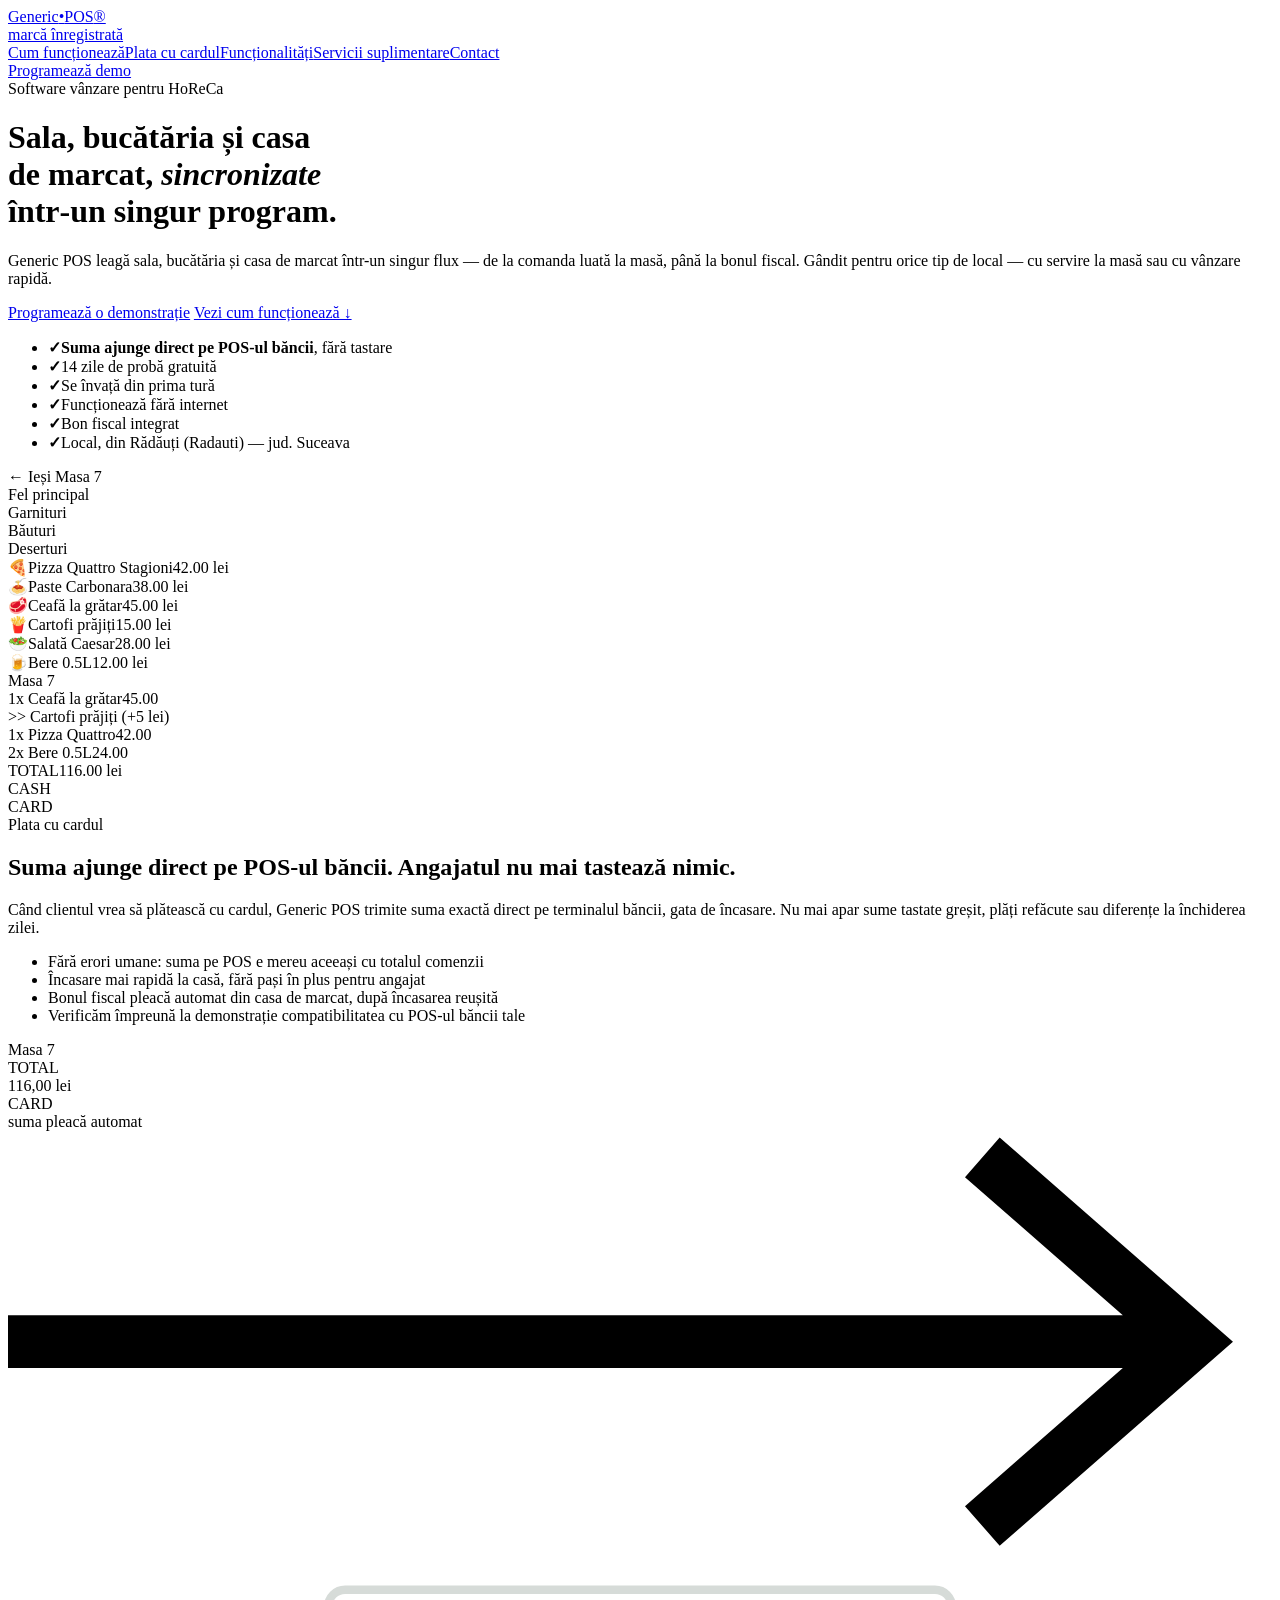
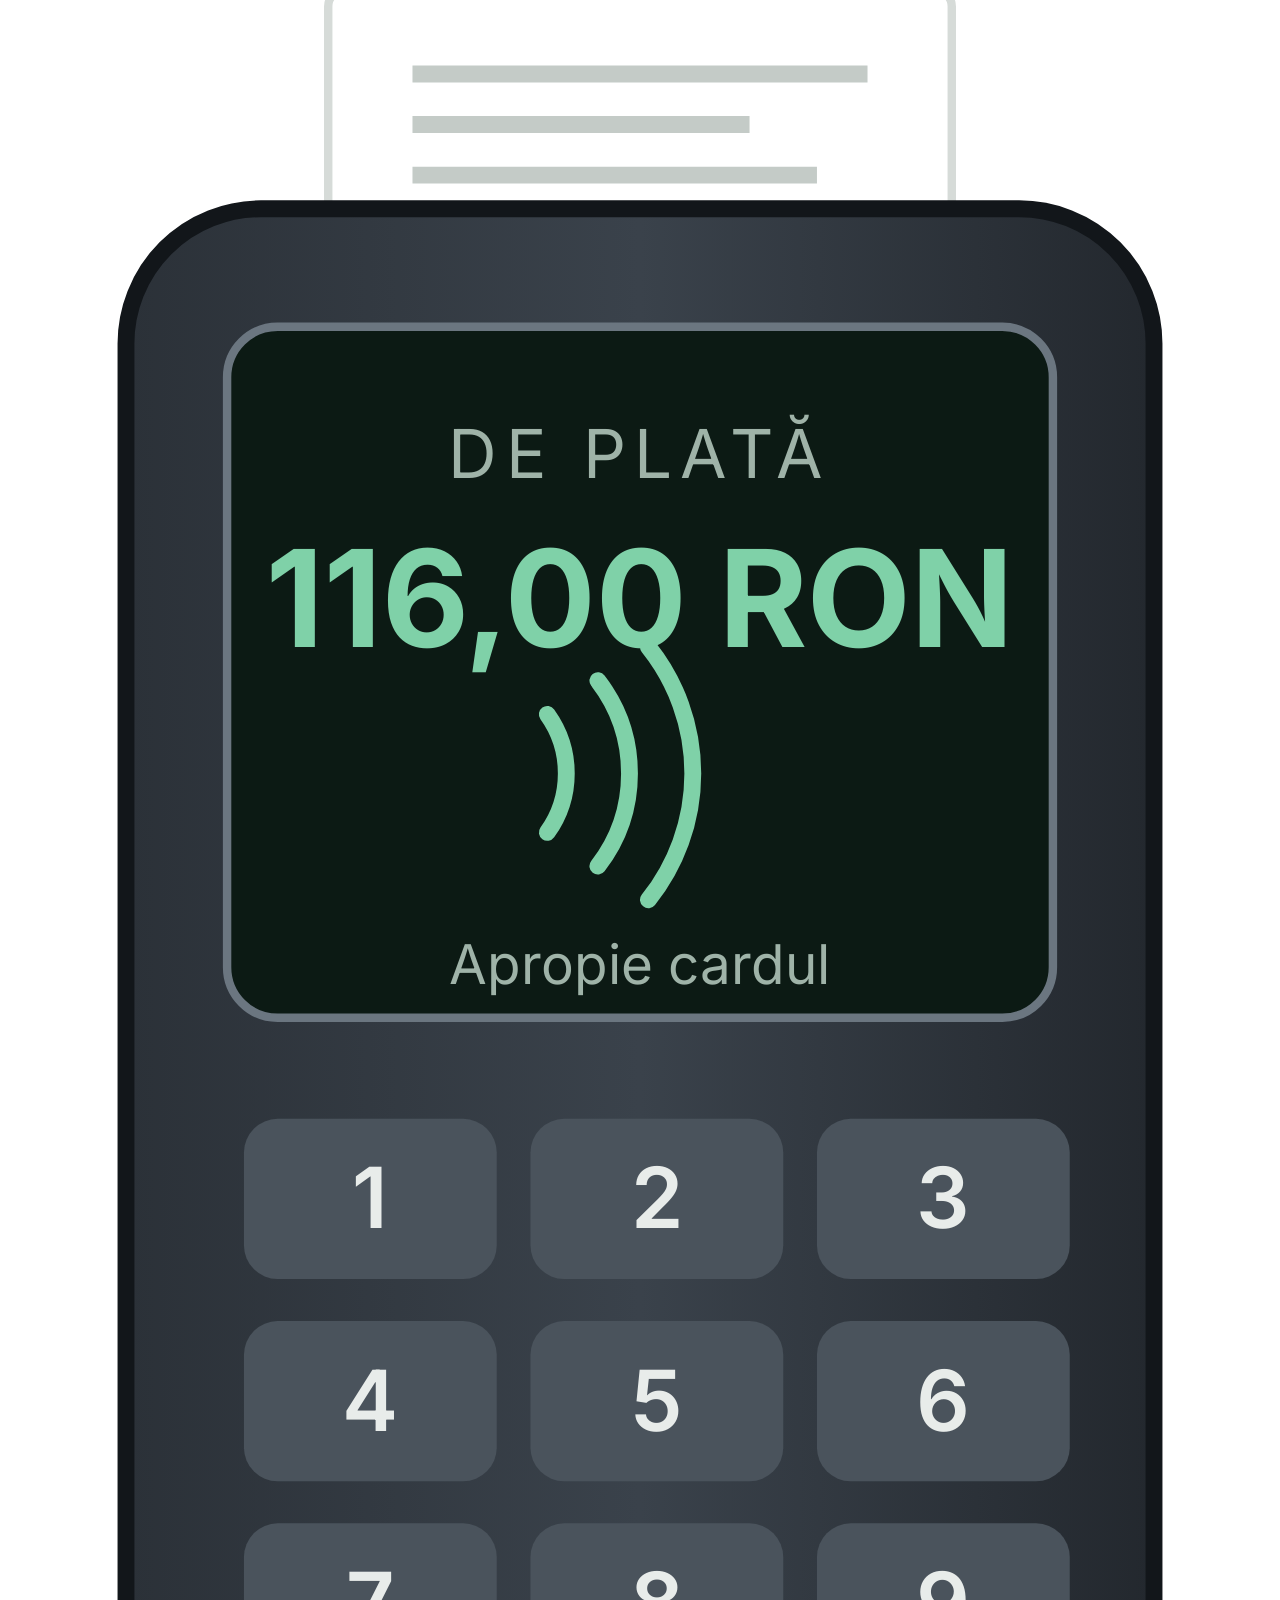
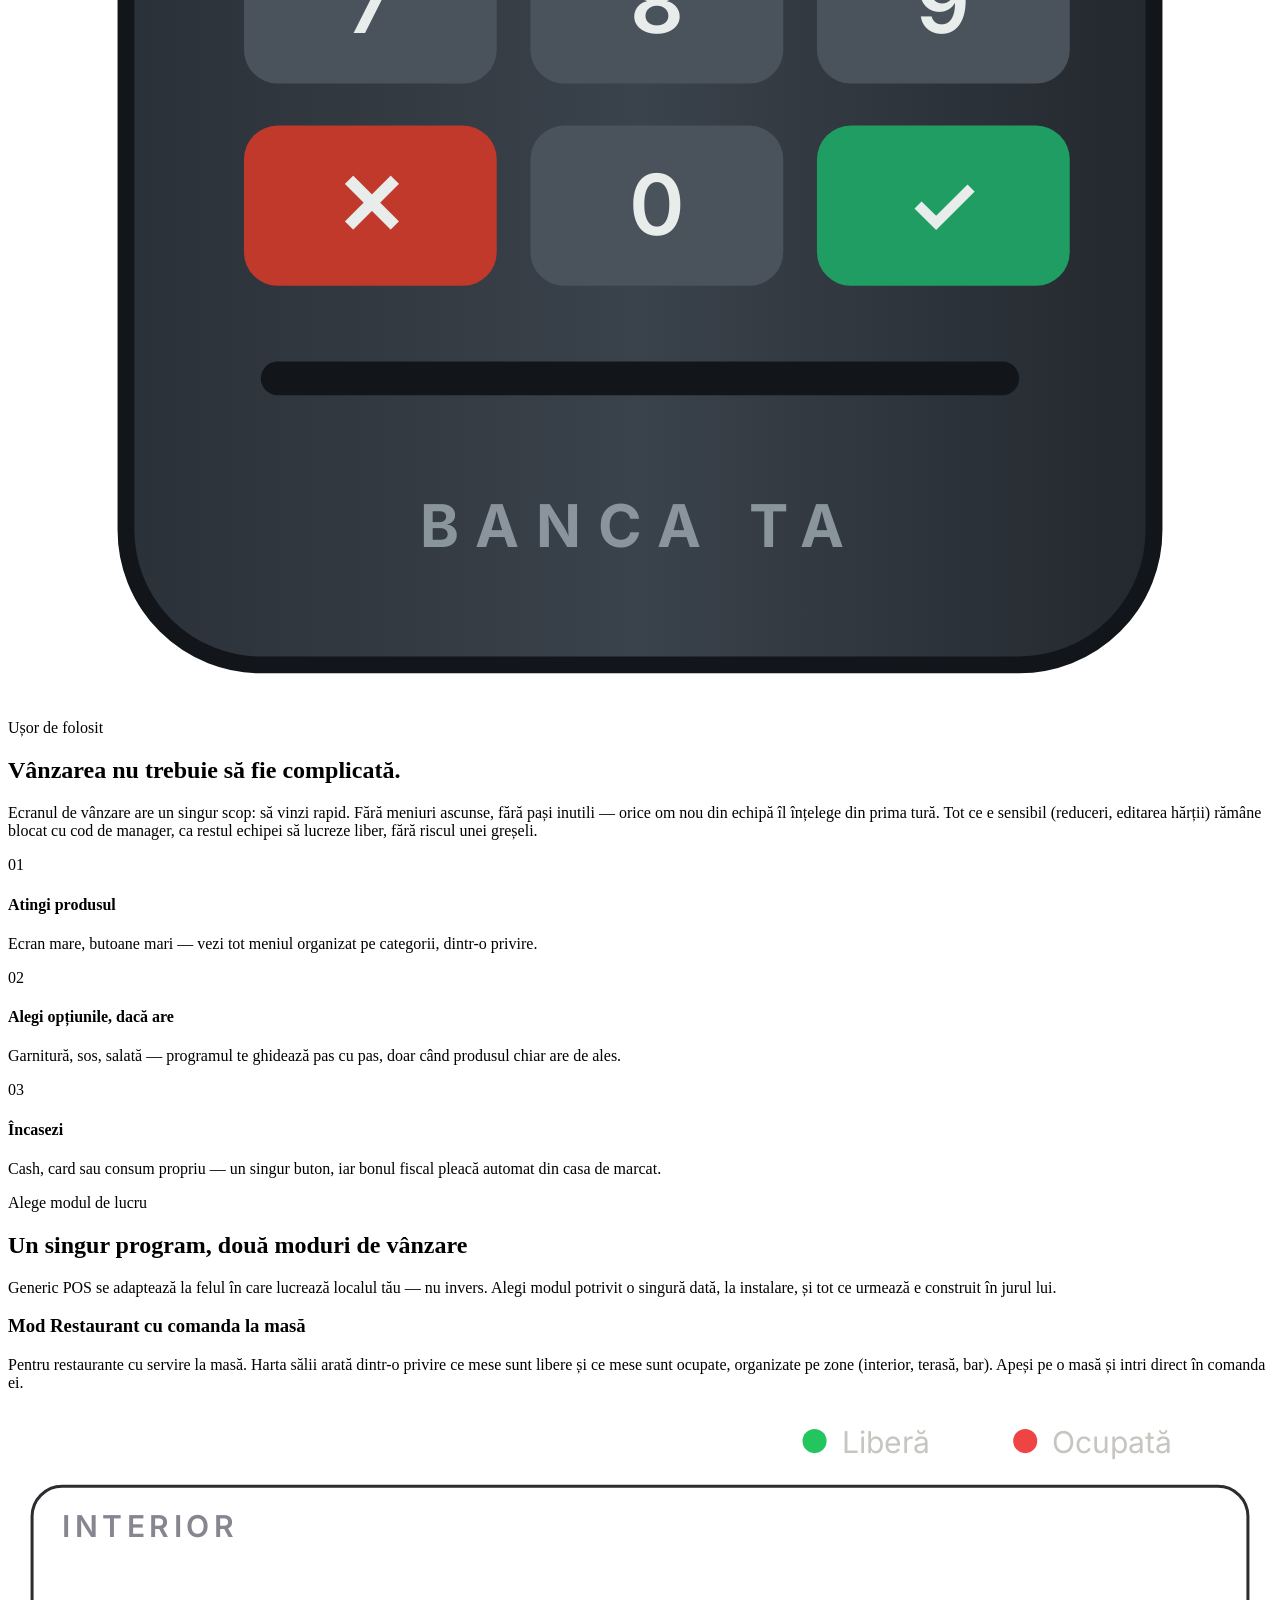
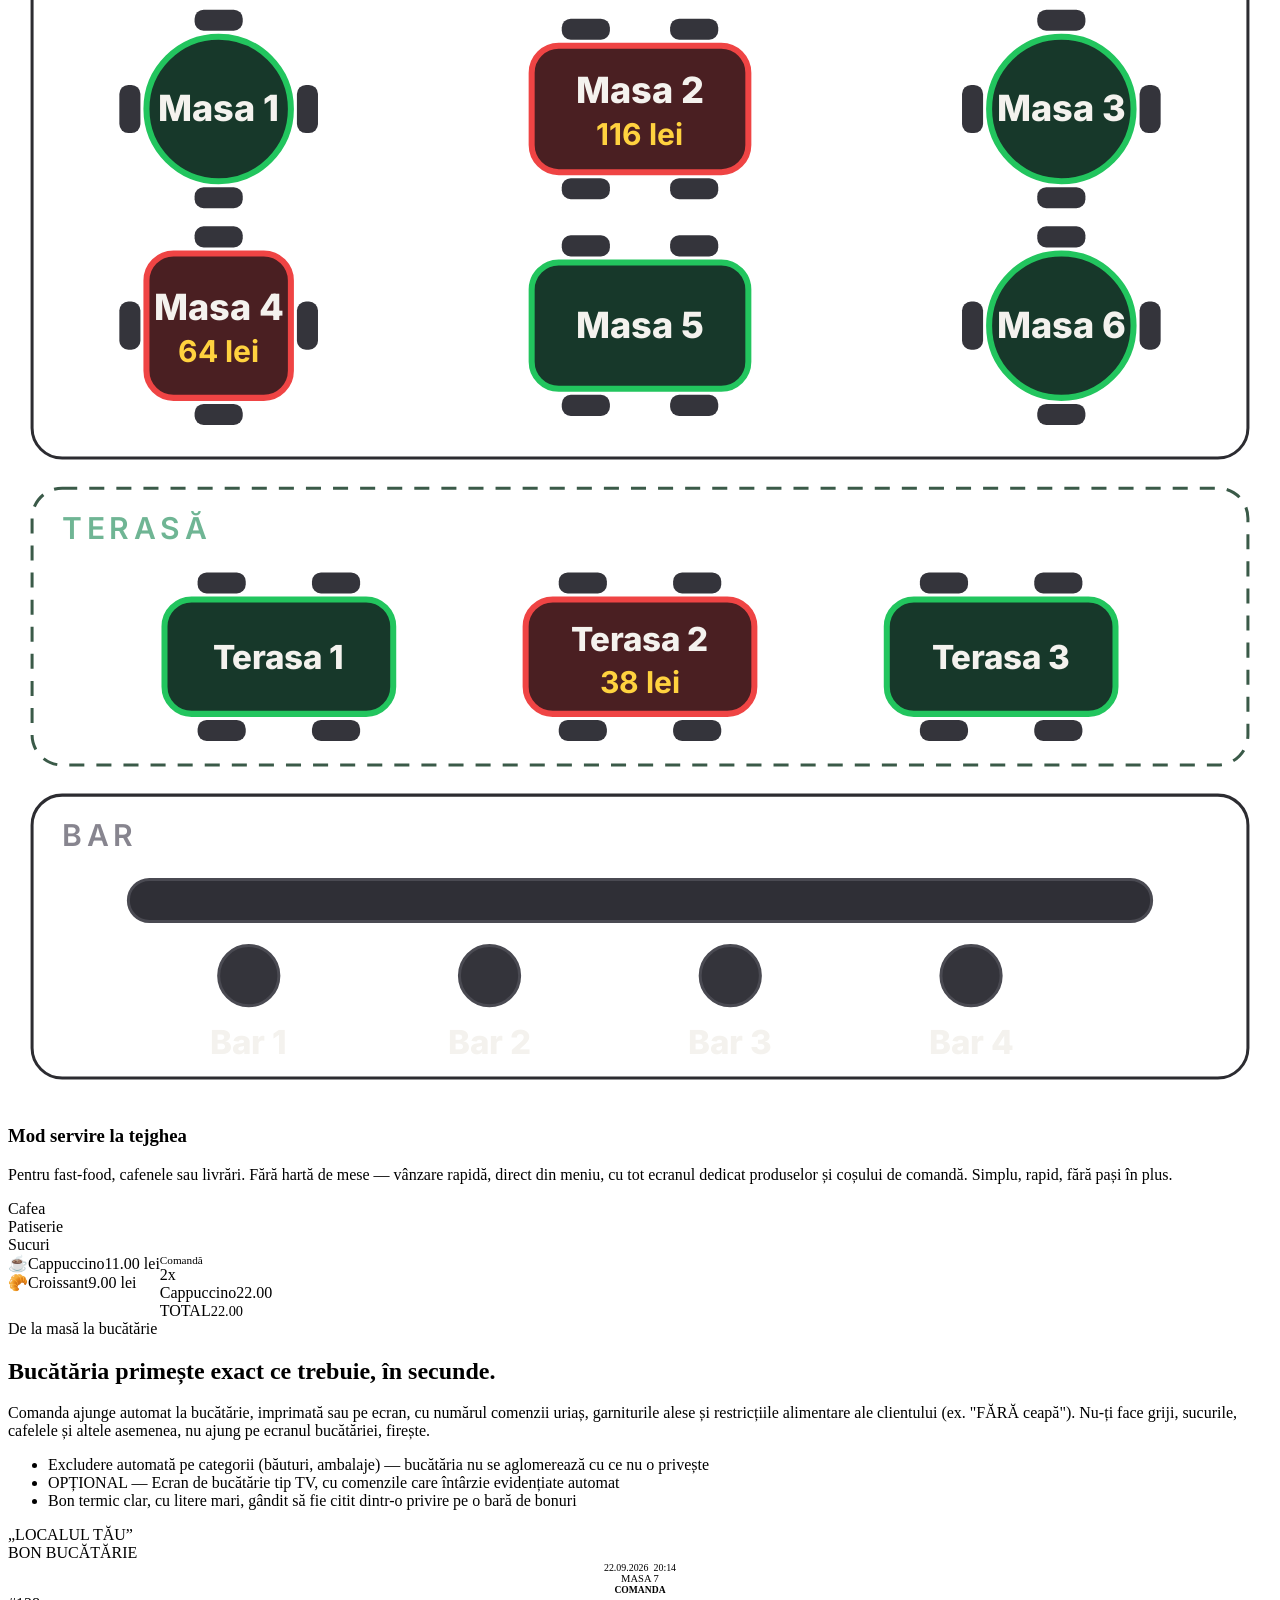
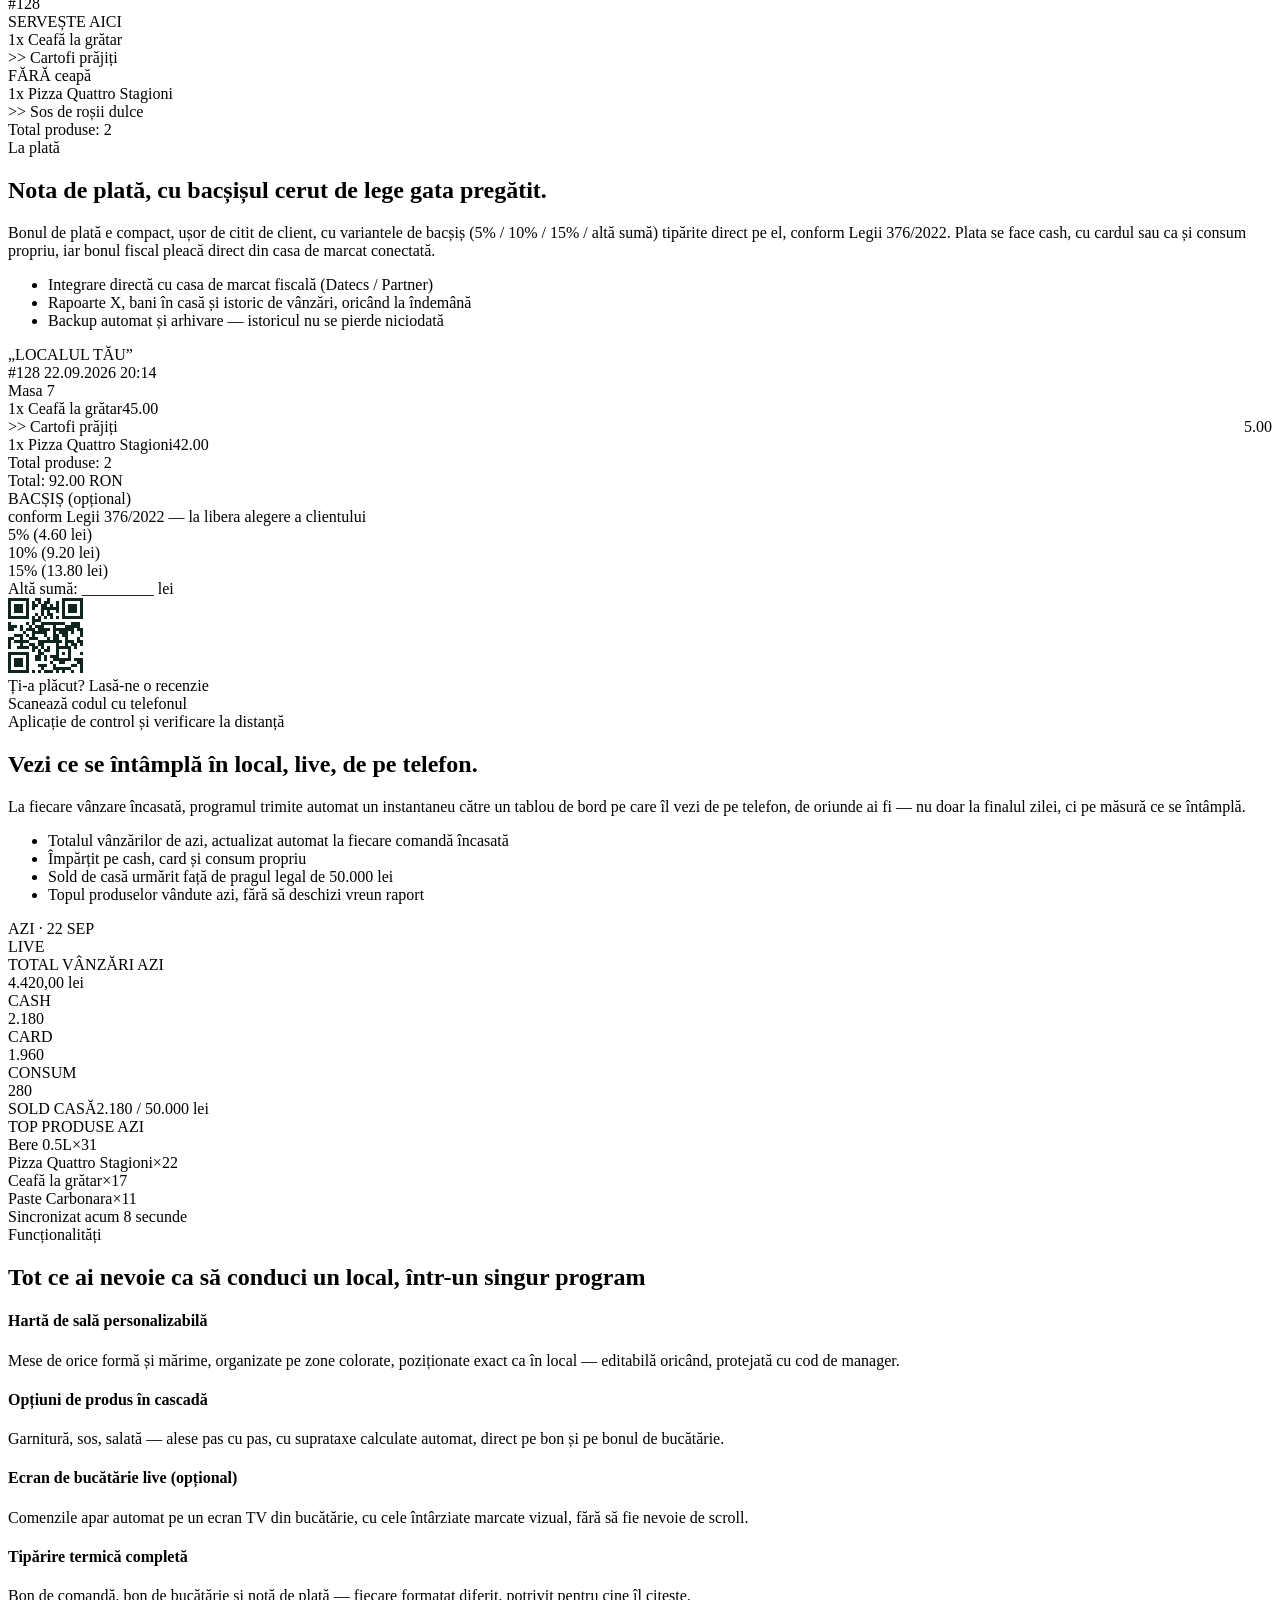
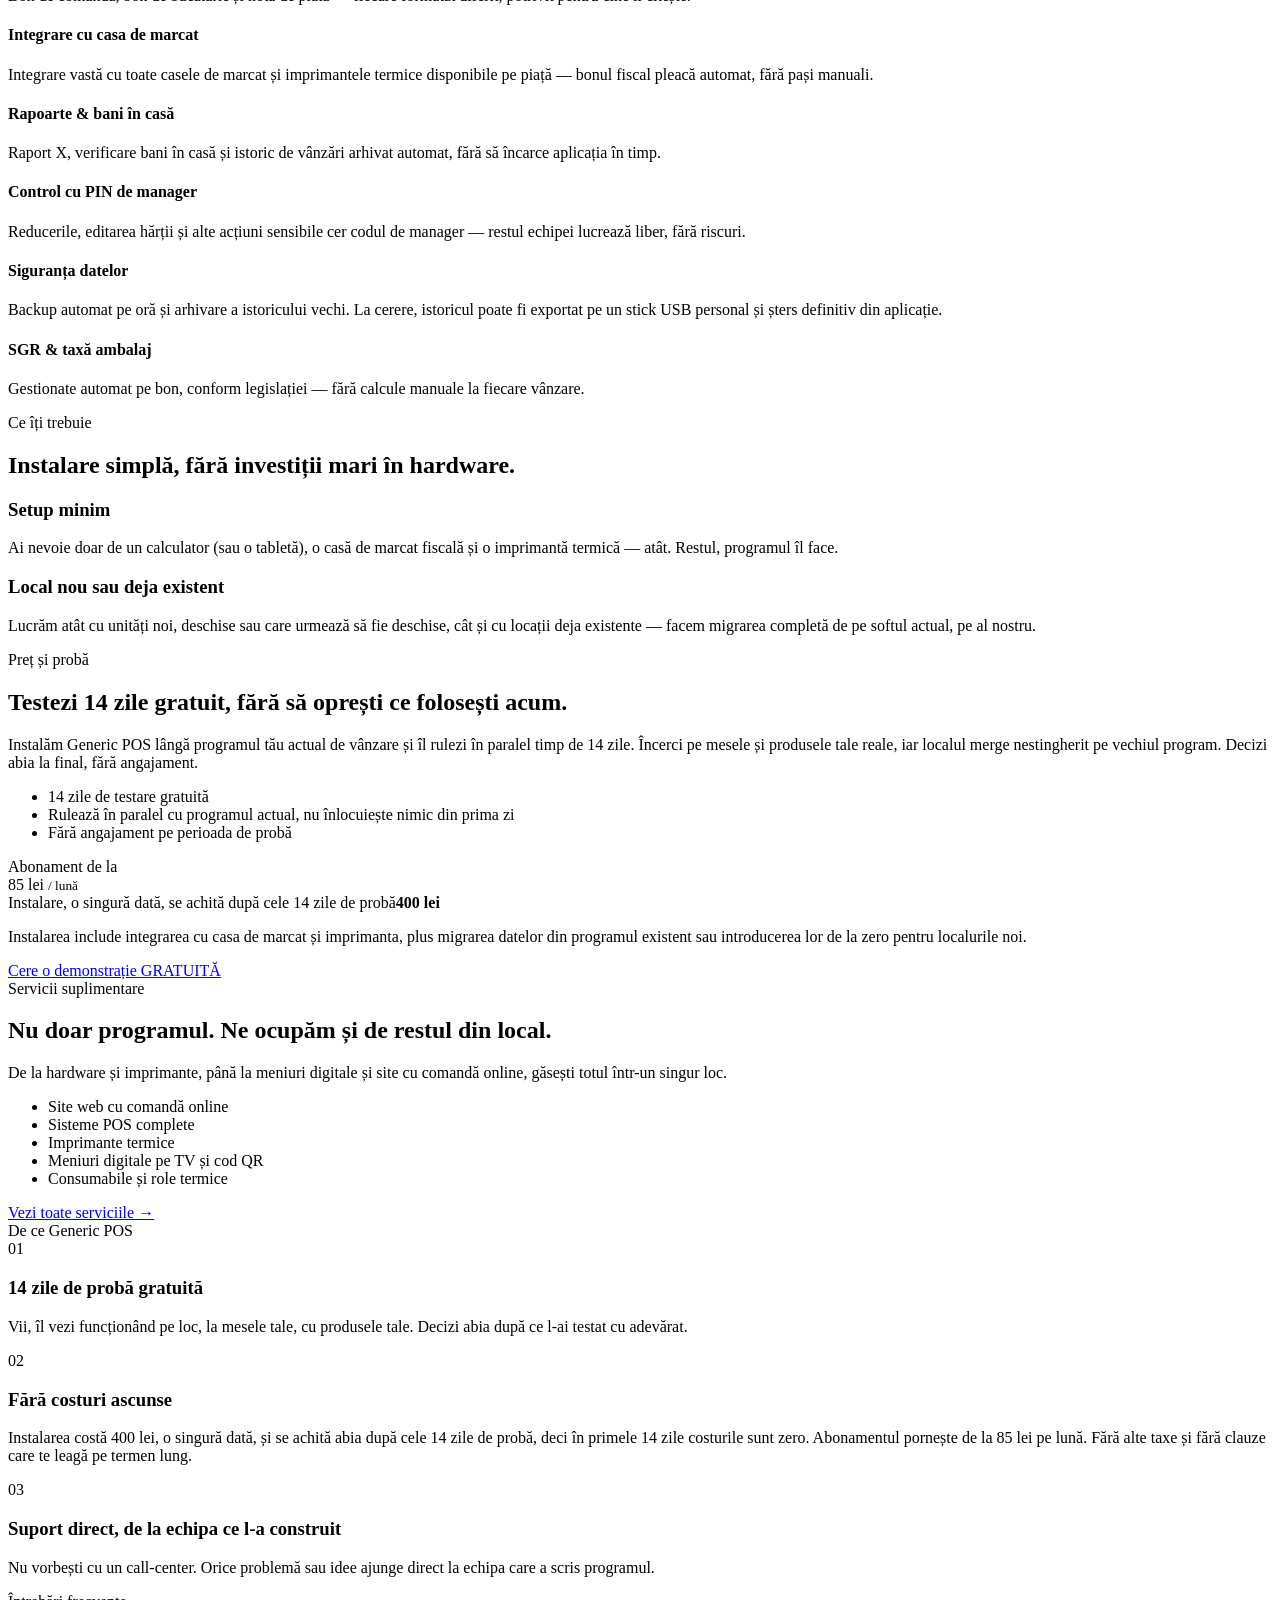
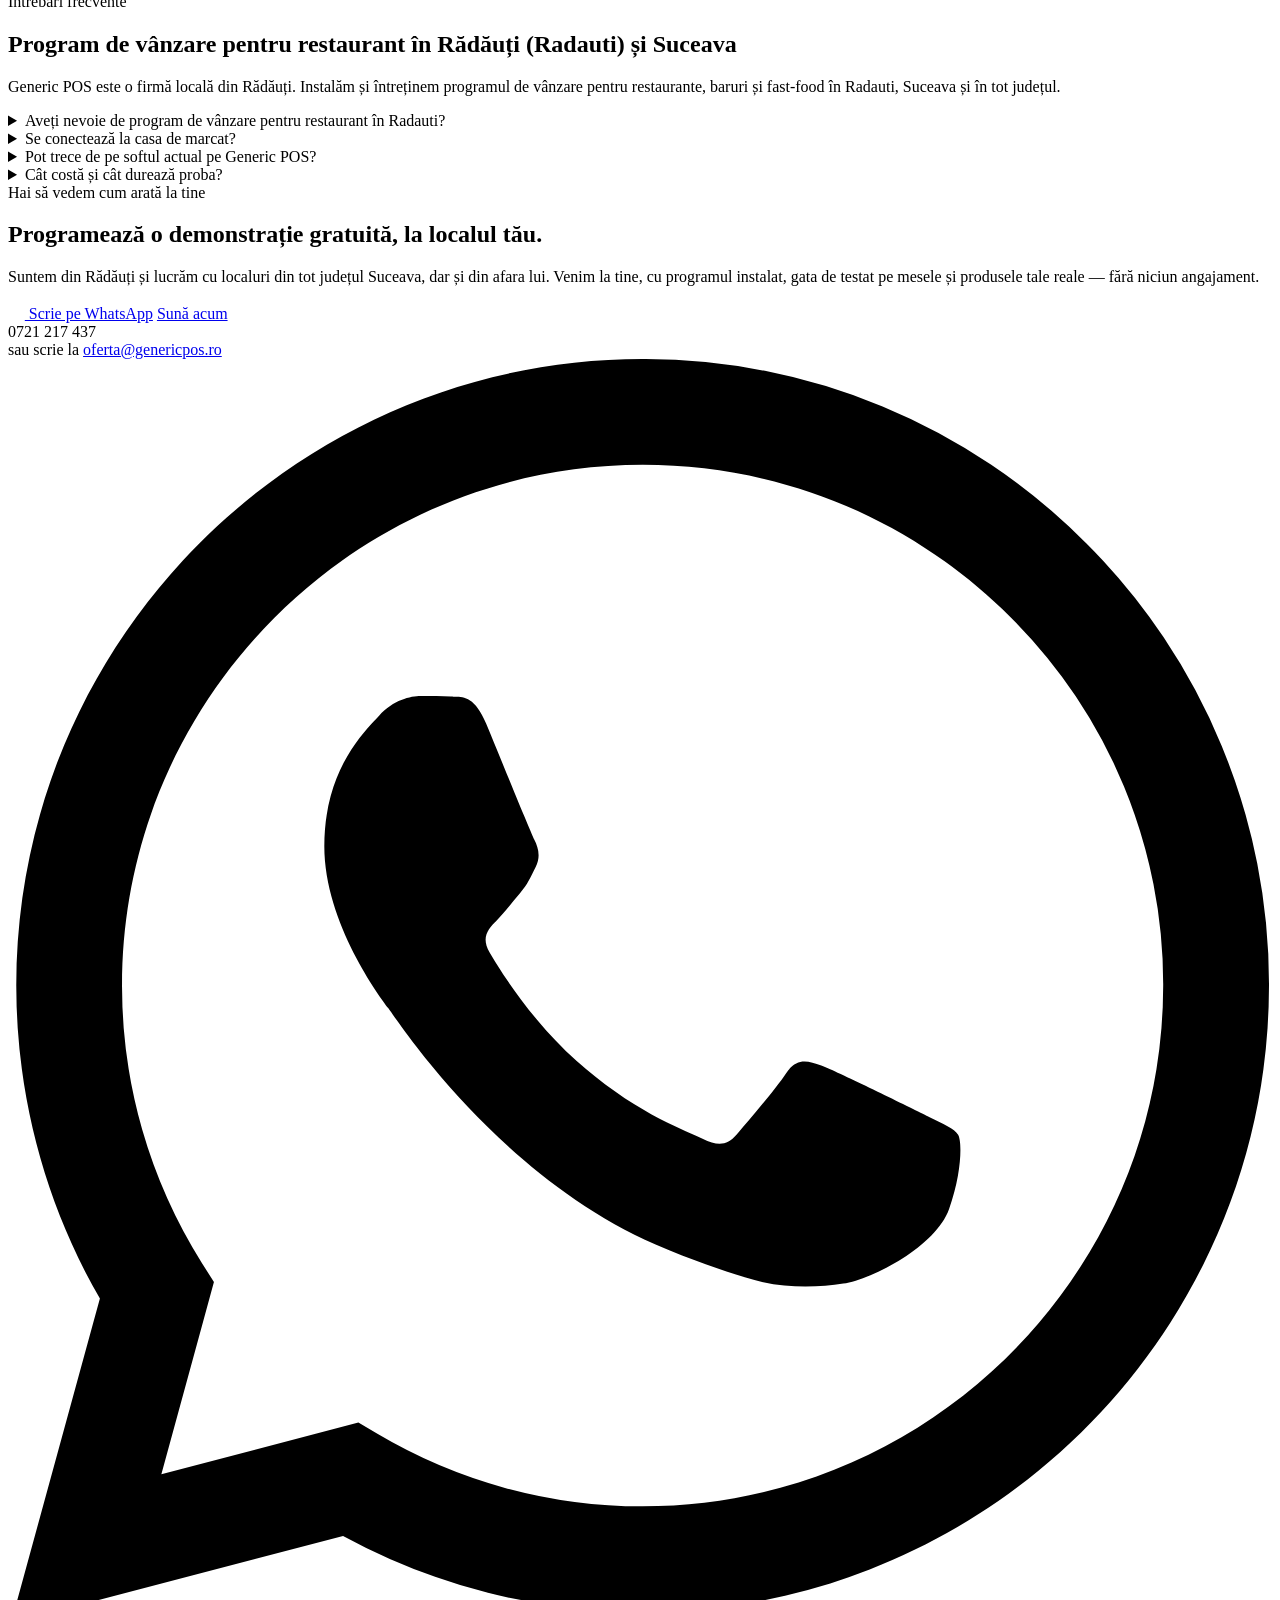
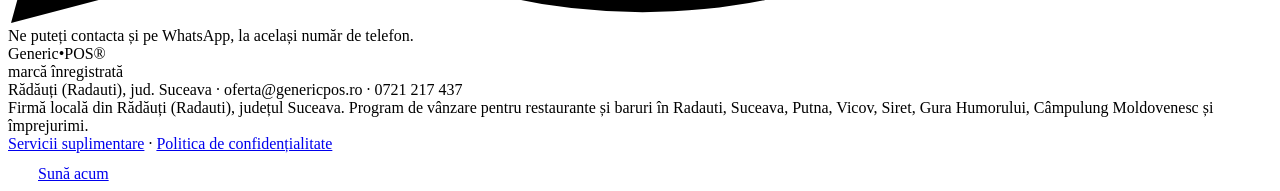
==== public/index.html @ b20d130f "Servicii suplimentare, POS bancar realist, QR recenzii pe bon, butoane Sună/WhatsApp, 400 lei după p" ====
<!DOCTYPE html>
<html lang="ro">
<head>
<meta charset="UTF-8">
<meta name="viewport" content="width=device-width, initial-scale=1.0">
<title>Generic POS — Program de vânzare pentru restaurante | Rădăuți (Radauti), Suceava</title>
<meta name="description" content="Program de vânzare pentru restaurante și baruri în Rădăuți (Radauti) și Suceava. 14 zile de probă gratuită, plată cu cardul trimisă direct pe POS-ul băncii, hardware și servicii pentru restaurante.">
<meta name="robots" content="index, follow">
<link rel="canonical" href="https://genericpos.ro/">
<meta property="og:type" content="website">
<meta property="og:locale" content="ro_RO">
<meta property="og:url" content="https://genericpos.ro/">
<meta property="og:title" content="Generic POS — Program de vânzare pentru restaurante | Rădăuți (Radauti), Suceava">
<meta property="og:description" content="Program de vânzare pentru restaurante și baruri în Rădăuți (Radauti) și Suceava. 14 zile de probă gratuită, plată cu cardul trimisă direct pe POS-ul băncii, hardware și servicii pentru restaurante.">
<meta name="twitter:card" content="summary">
<meta name="twitter:title" content="Generic POS — Program de vânzare pentru restaurante | Rădăuți (Radauti), Suceava">
<meta name="twitter:description" content="Program de vânzare pentru restaurante și baruri în Rădăuți (Radauti) și Suceava. 14 zile de probă gratuită, plată cu cardul trimisă direct pe POS-ul băncii, hardware și servicii pentru restaurante.">
<script type="application/ld+json">
{
  "@context": "https://schema.org",
  "@type": "ProfessionalService",
  "name": "Generic POS",
  "alternateName": ["Generic POS Radauti", "Generic POS Rădăuți", "Generic POS Suceava"],
  "url": "https://genericpos.ro/",
  "telephone": "+40721217437",
  "email": "oferta@genericpos.ro",
  "address": {
    "@type": "PostalAddress",
    "addressLocality": "Rădăuți",
    "addressRegion": "Suceava",
    "addressCountry": "RO"
  },
  "areaServed": [
    {"@type": "AdministrativeArea", "name": "Județul Suceava"},
    {"@type": "AdministrativeArea", "name": "Judetul Suceava"},
    {"@type": "City", "name": "Rădăuți"},
    {"@type": "City", "name": "Radauti"},
    {"@type": "City", "name": "Suceava"}
  ],
  "description": "Program de vânzare (POS) pentru restaurante, baruri și fast-food, cu instalare și suport direct în Rădăuți (Radauti) și județul Suceava. Servicii suplimentare: site web cu comandă online, hardware și sisteme POS, imprimante termice, meniuri digitale pe TV și cu cod QR, consumabile."
}
</script>
<link rel="preconnect" href="https://fonts.googleapis.com">
<link rel="preconnect" href="https://fonts.gstatic.com" crossorigin>
<link href="https://fonts.googleapis.com/css2?family=IBM+Plex+Sans:ital,wght@0,400;0,500;0,600;0,700;1,500&family=IBM+Plex+Mono:wght@400;500;600&family=Inter:wght@400;500;600;700;800&display=swap" rel="stylesheet">
<link rel="stylesheet" href="/style.css">
</head>
<body>

<nav class="nav">
  <div class="nav-inner">
    <a class="wordmark-block" href="/" aria-label="Generic POS, prima pagină">
      <div class="wordmark">Generic<span class="dot">•</span><span class="pos-mark">POS<span class="tm">®</span></span></div>
      <div class="wordmark-sub">marcă înregistrată</div>
    </a>
    <div class="nav-links"><a href="#cum-functioneaza">Cum funcționează</a><a href="#card">Plata cu cardul</a><a href="#functionalitati">Funcționalități</a><a href="/servicii">Servicii suplimentare</a><a href="#contact">Contact</a></div>
    <a class="nav-cta" href="#contact">Programează demo</a>
  </div>
</nav>

<header class="hero">
  <div class="wrap hero-inner">
    <div class="hero-head">
      <div class="eyebrow">Software vânzare pentru HoReCa</div>
      <h1>Sala, bucătăria și casa<br>de marcat, <em>sincronizate</em><br>într‑un singur program.</h1>
      <p class="hero-sub">Generic POS leagă sala, bucătăria și casa de marcat într-un singur flux — de la comanda luată la masă, până la bonul fiscal. Gândit pentru orice tip de local — cu servire la masă sau cu vânzare rapidă.</p>
      <div class="hero-actions">
        <a class="btn btn-primary" href="#contact">Programează o demonstrație</a>
        <a class="btn btn-ghost" href="#cum-functioneaza">Vezi cum funcționează ↓</a>
      </div>
      <ul class="hero-trust">
        <li><b>✓</b><span><strong>Suma ajunge direct pe POS-ul băncii</strong>, fără tastare</span></li>
        <li><b>✓</b><span>14 zile de probă gratuită</span></li>
        <li><b>✓</b><span>Se învață din prima tură</span></li>
        <li><b>✓</b><span>Funcționează fără internet</span></li>
        <li><b>✓</b><span>Bon fiscal integrat</span></li>
        <li><b>✓</b><span>Local, din Rădăuți (Radauti) — jud. Suceava</span></li>
      </ul>
    </div>

    <div class="hero-visual">
    <div class="device">
      <div class="device-screen">
        <div class="m-topbar">
          <div class="m-topbar-left"><span class="m-back">← Ieși</span> Masa 7</div>
        </div>
        <div class="m-cattabs">
          <div class="m-cattab active">Fel principal</div>
          <div class="m-cattab">Garnituri</div>
          <div class="m-cattab">Băuturi</div>
          <div class="m-cattab">Deserturi</div>
        </div>
        <div class="m-body">
          <div class="m-grid">
            <div class="m-prod"><span class="em">🍕</span><span class="nm">Pizza Quattro Stagioni</span><span class="pr">42.00 lei</span></div>
            <div class="m-prod"><span class="em">🍝</span><span class="nm">Paste Carbonara</span><span class="pr">38.00 lei</span></div>
            <div class="m-prod"><span class="em">🥩</span><span class="nm">Ceafă la grătar</span><span class="pr">45.00 lei</span></div>
            <div class="m-prod"><span class="em">🍟</span><span class="nm">Cartofi prăjiți</span><span class="pr">15.00 lei</span></div>
            <div class="m-prod"><span class="em">🥗</span><span class="nm">Salată Caesar</span><span class="pr">28.00 lei</span></div>
            <div class="m-prod"><span class="em">🍺</span><span class="nm">Bere 0.5L</span><span class="pr">12.00 lei</span></div>
          </div>
          <div class="m-cart">
            <div class="m-cart-head">Masa 7</div>
            <div class="m-cart-items">
              <div class="m-cart-item"><div class="nm"><span>1x Ceafă la grătar</span><span class="pr">45.00</span></div><div class="opt">&gt;&gt; Cartofi prăjiți (+5 lei)</div></div>
              <div class="m-cart-item"><div class="nm"><span>1x Pizza Quattro</span><span class="pr">42.00</span></div></div>
              <div class="m-cart-item"><div class="nm"><span>2x Bere 0.5L</span><span class="pr">24.00</span></div></div>
            </div>
            <div class="m-cart-foot">
              <div class="m-total"><span class="lbl">TOTAL</span><span class="val">116.00 lei</span></div>
              <div class="m-pay"><div class="m-paybtn cash">CASH</div><div class="m-paybtn card">CARD</div></div>
            </div>
          </div>
        </div>
      </div>
    </div>
    <div class="device-stand"></div>
    <div class="printer"><div class="printer-paper"></div></div>
    </div>
  </div>
</header>

<main>

<section id="card">
  <div class="wrap split">
    <div class="split-text">
      <div class="eyebrow">Plata cu cardul</div>
      <h2>Suma ajunge direct pe POS-ul băncii. Angajatul nu mai tastează nimic.</h2>
      <p>Când clientul vrea să plătească cu cardul, Generic POS trimite suma exactă direct pe terminalul băncii, gata de încasare. Nu mai apar sume tastate greșit, plăți refăcute sau diferențe la închiderea zilei.</p>
      <ul class="split-list">
        <li>Fără erori umane: suma pe POS e mereu aceeași cu totalul comenzii</li>
        <li>Încasare mai rapidă la casă, fără pași în plus pentru angajat</li>
        <li>Bonul fiscal pleacă automat din casa de marcat, după încasarea reușită</li>
        <li>Verificăm împreună la demonstrație compatibilitatea cu POS-ul băncii tale</li>
      </ul>
    </div>
    <div class="split-visual">
      <div class="flow" role="img" aria-label="Totalul din program este trimis automat pe POS-ul băncii">
        <div class="scr scr-app">
          <div class="scr-top">Masa 7</div>
          <div class="scr-lbl">TOTAL</div>
          <div class="scr-val">116,00 lei</div>
          <div class="scr-btn">CARD</div>
        </div>
        <div class="flow-arrow"><span>suma pleacă automat</span><svg viewBox="0 0 48 16" aria-hidden="true"><path d="M0 8h44M37 1l8 7-8 7" fill="none" stroke="currentColor" stroke-width="2"/></svg></div>
        <div class="pos-terminal"><svg class="pos-svg" viewBox="0 0 150 280" role="img" aria-label="Terminal POS bancar">
<defs><linearGradient id="tb" x1="0" x2="1"><stop offset="0" stop-color="#2b3138"/><stop offset=".5" stop-color="#3a424b"/><stop offset="1" stop-color="#23282e"/></linearGradient></defs>
<rect x="38" y="4" width="74" height="30" rx="2" fill="#fff" stroke="#d6dbd8"/><path d="M48 14h54M48 20h40M48 26h48" stroke="#c4cbc7" stroke-width="2"/>
<rect x="14" y="30" width="122" height="244" rx="16" fill="url(#tb)"/>
<rect x="14" y="30" width="122" height="244" rx="16" fill="none" stroke="#12161a" stroke-width="2"/>
<rect x="26" y="44" width="98" height="82" rx="6" fill="#0c1a14" stroke="#6b7680"/>
<text x="75" y="62" text-anchor="middle" font-family="Inter,sans-serif" font-size="8" fill="#9fb3a8" letter-spacing="1">DE PLATĂ</text>
<text x="75" y="82" text-anchor="middle" font-family="Inter,sans-serif" font-size="16" font-weight="700" fill="#7fd1a8">116,00 RON</text>
<g transform="translate(0,-8) scale(1)" fill="none" stroke="#7fd1a8" stroke-width="2" stroke-linecap="round"><path d="M64 98a12 12 0 0 1 0 14"/><path d="M70 94a18 18 0 0 1 0 22"/><path d="M76 90a24 24 0 0 1 0 30"/></g>
<text x="75" y="122" text-anchor="middle" font-family="Inter,sans-serif" font-size="6.5" fill="#9fb3a8">Apropie cardul</text>
<g font-family="Inter,sans-serif" font-size="10" font-weight="600" text-anchor="middle" fill="#e8ecea">
<rect x="28" y="138" width="30" height="19" rx="4" fill="#4a535c"/><text x="43" y="151">1</text><rect x="62" y="138" width="30" height="19" rx="4" fill="#4a535c"/><text x="77" y="151">2</text><rect x="96" y="138" width="30" height="19" rx="4" fill="#4a535c"/><text x="111" y="151">3</text><rect x="28" y="162" width="30" height="19" rx="4" fill="#4a535c"/><text x="43" y="175">4</text><rect x="62" y="162" width="30" height="19" rx="4" fill="#4a535c"/><text x="77" y="175">5</text><rect x="96" y="162" width="30" height="19" rx="4" fill="#4a535c"/><text x="111" y="175">6</text><rect x="28" y="186" width="30" height="19" rx="4" fill="#4a535c"/><text x="43" y="199">7</text><rect x="62" y="186" width="30" height="19" rx="4" fill="#4a535c"/><text x="77" y="199">8</text><rect x="96" y="186" width="30" height="19" rx="4" fill="#4a535c"/><text x="111" y="199">9</text><rect x="28" y="210" width="30" height="19" rx="4" fill="#c0392b"/><text x="43" y="223">✕</text><rect x="62" y="210" width="30" height="19" rx="4" fill="#4a535c"/><text x="77" y="223">0</text><rect x="96" y="210" width="30" height="19" rx="4" fill="#1f9d63"/><text x="111" y="223">✓</text></g><rect x="30" y="238" width="90" height="4" rx="2" fill="#12161a"/><text x="75" y="260" text-anchor="middle" font-family="Inter,sans-serif" font-size="7" font-weight="700" fill="#8a949c" letter-spacing="2">BANCA TA</text></svg></div>
      </div>
    </div>
  </div>
</section>

<section>
  <div class="wrap">
    <div class="eyebrow">Ușor de folosit</div>
    <h2 class="h2">Vânzarea nu trebuie să fie complicată.</h2>
    <p class="lede">Ecranul de vânzare are un singur scop: să vinzi rapid. Fără meniuri ascunse, fără pași inutili — orice om nou din echipă îl înțelege din prima tură. Tot ce e sensibil (reduceri, editarea hărții) rămâne blocat cu cod de manager, ca restul echipei să lucreze liber, fără riscul unei greșeli.</p>
    <div class="steps">
      <div class="step">
        <div class="stepnum">01</div>
        <h4>Atingi produsul</h4>
        <p>Ecran mare, butoane mari — vezi tot meniul organizat pe categorii, dintr-o privire.</p>
      </div>
      <div class="step">
        <div class="stepnum">02</div>
        <h4>Alegi opțiunile, dacă are</h4>
        <p>Garnitură, sos, salată — programul te ghidează pas cu pas, doar când produsul chiar are de ales.</p>
      </div>
      <div class="step">
        <div class="stepnum">03</div>
        <h4>Încasezi</h4>
        <p>Cash, card sau consum propriu — un singur buton, iar bonul fiscal pleacă automat din casa de marcat.</p>
      </div>
    </div>
  </div>
</section>

<section id="cum-functioneaza">
  <div class="wrap">
    <div class="eyebrow">Alege modul de lucru</div>
    <h2 class="h2">Un singur program, două moduri de vânzare</h2>
    <p class="lede">Generic POS se adaptează la felul în care lucrează localul tău — nu invers. Alegi modul potrivit o singură dată, la instalare, și tot ce urmează e construit în jurul lui.</p>

    <div class="modes">
      <div class="mode-card">
        <h3>Mod Restaurant cu comanda la masă</h3>
        <p>Pentru restaurante cu servire la masă. Harta sălii arată dintr-o privire ce mese sunt libere și ce mese sunt ocupate, organizate pe zone (interior, terasă, bar). Apeși pe o masă și intri direct în comanda ei.</p>
        <div class="m-harta2"><svg viewBox="0 0 420 430" role="img" aria-label="Exemplu de hartă a sălii: mese în interior, pe terasă și la bar" xmlns="http://www.w3.org/2000/svg">
<defs><pattern id="fl" width="20" height="20" patternUnits="userSpaceOnUse"><path d="M20 0H0V20" fill="none" stroke="#ffffff" stroke-opacity="0.04"/></pattern></defs>
<rect x="8" y="26" width="404" height="190" rx="10" fill="url(#fl)" stroke="#2c2c31"/>
<rect x="8" y="226" width="404" height="92" rx="10" fill="url(#fl)" stroke="#3a5a48" stroke-dasharray="5 4"/>
<rect x="8" y="328" width="404" height="94" rx="10" fill="url(#fl)" stroke="#2c2c31"/>
<text x="18" y="43" font-family="Inter,sans-serif" font-size="10" font-weight="600" letter-spacing="1.5" fill="#87858f">INTERIOR</text>
<text x="18" y="243" font-family="Inter,sans-serif" font-size="10" font-weight="600" letter-spacing="1.5" fill="#6fb594">TERASĂ</text>
<text x="18" y="345" font-family="Inter,sans-serif" font-size="10" font-weight="600" letter-spacing="1.5" fill="#87858f">BAR</text>
<circle cx="268" cy="11" r="4" fill="#22c55e"/><text x="277" y="15" font-family="Inter,sans-serif" font-size="10" fill="#c7c5c0">Liberă</text>
<circle cx="338" cy="11" r="4" fill="#ef4444"/><text x="347" y="15" font-family="Inter,sans-serif" font-size="10" fill="#c7c5c0">Ocupată</text>
<rect x="62.0" y="67" width="16" height="7" rx="3" fill="#34343b"/>
<rect x="62.0" y="126" width="16" height="7" rx="3" fill="#34343b"/>
<rect x="37" y="92.0" width="7" height="16" rx="3" fill="#34343b"/>
<rect x="96" y="92.0" width="7" height="16" rx="3" fill="#34343b"/>
<circle cx="70" cy="100" r="24" fill="#17382a" stroke="#22c55e" stroke-width="2"/>
<text x="70" y="104" text-anchor="middle" font-family="Inter,sans-serif" font-size="12" font-weight="800" fill="#f4f2ee">Masa 1</text>
<rect x="184.0" y="70.0" width="16" height="7" rx="3" fill="#34343b"/>
<rect x="184.0" y="123.0" width="16" height="7" rx="3" fill="#34343b"/>
<rect x="220.0" y="70.0" width="16" height="7" rx="3" fill="#34343b"/>
<rect x="220.0" y="123.0" width="16" height="7" rx="3" fill="#34343b"/>
<rect x="174.0" y="79.0" width="72" height="42" rx="9" fill="#4a1f22" stroke="#ef4444" stroke-width="2"/>
<text x="210" y="98" text-anchor="middle" font-family="Inter,sans-serif" font-size="12" font-weight="800" fill="#f4f2ee">Masa 2</text>
<text x="210" y="112" text-anchor="middle" font-family="Inter,sans-serif" font-size="10" font-weight="700" fill="#ffd23f">116 lei</text>
<rect x="342.0" y="67" width="16" height="7" rx="3" fill="#34343b"/>
<rect x="342.0" y="126" width="16" height="7" rx="3" fill="#34343b"/>
<rect x="317" y="92.0" width="7" height="16" rx="3" fill="#34343b"/>
<rect x="376" y="92.0" width="7" height="16" rx="3" fill="#34343b"/>
<circle cx="350" cy="100" r="24" fill="#17382a" stroke="#22c55e" stroke-width="2"/>
<text x="350" y="104" text-anchor="middle" font-family="Inter,sans-serif" font-size="12" font-weight="800" fill="#f4f2ee">Masa 3</text>
<rect x="62" y="139.0" width="16" height="7" rx="3" fill="#34343b"/>
<rect x="62" y="198.0" width="16" height="7" rx="3" fill="#34343b"/>
<rect x="37.0" y="164" width="7" height="16" rx="3" fill="#34343b"/>
<rect x="96.0" y="164" width="7" height="16" rx="3" fill="#34343b"/>
<rect x="46.0" y="148.0" width="48" height="48" rx="9" fill="#4a1f22" stroke="#ef4444" stroke-width="2"/>
<text x="70" y="170" text-anchor="middle" font-family="Inter,sans-serif" font-size="12" font-weight="800" fill="#f4f2ee">Masa 4</text>
<text x="70" y="184" text-anchor="middle" font-family="Inter,sans-serif" font-size="10" font-weight="700" fill="#ffd23f">64 lei</text>
<rect x="184.0" y="142.0" width="16" height="7" rx="3" fill="#34343b"/>
<rect x="184.0" y="195.0" width="16" height="7" rx="3" fill="#34343b"/>
<rect x="220.0" y="142.0" width="16" height="7" rx="3" fill="#34343b"/>
<rect x="220.0" y="195.0" width="16" height="7" rx="3" fill="#34343b"/>
<rect x="174.0" y="151.0" width="72" height="42" rx="9" fill="#17382a" stroke="#22c55e" stroke-width="2"/>
<text x="210" y="176" text-anchor="middle" font-family="Inter,sans-serif" font-size="12" font-weight="800" fill="#f4f2ee">Masa 5</text>
<rect x="342.0" y="139" width="16" height="7" rx="3" fill="#34343b"/>
<rect x="342.0" y="198" width="16" height="7" rx="3" fill="#34343b"/>
<rect x="317" y="164.0" width="7" height="16" rx="3" fill="#34343b"/>
<rect x="376" y="164.0" width="7" height="16" rx="3" fill="#34343b"/>
<circle cx="350" cy="172" r="24" fill="#17382a" stroke="#22c55e" stroke-width="2"/>
<text x="350" y="176" text-anchor="middle" font-family="Inter,sans-serif" font-size="12" font-weight="800" fill="#f4f2ee">Masa 6</text>
<rect x="63.0" y="254.0" width="16" height="7" rx="3" fill="#34343b"/><rect x="63.0" y="303.0" width="16" height="7" rx="3" fill="#34343b"/><rect x="101.0" y="254.0" width="16" height="7" rx="3" fill="#34343b"/><rect x="101.0" y="303.0" width="16" height="7" rx="3" fill="#34343b"/><rect x="52.0" y="263.0" width="76" height="38" rx="9" fill="#17382a" stroke="#22c55e" stroke-width="2"/><text x="90" y="286" text-anchor="middle" font-family="Inter,sans-serif" font-size="11" font-weight="800" fill="#f4f2ee">Terasa 1</text>
<rect x="183.0" y="254.0" width="16" height="7" rx="3" fill="#34343b"/><rect x="183.0" y="303.0" width="16" height="7" rx="3" fill="#34343b"/><rect x="221.0" y="254.0" width="16" height="7" rx="3" fill="#34343b"/><rect x="221.0" y="303.0" width="16" height="7" rx="3" fill="#34343b"/><rect x="172.0" y="263.0" width="76" height="38" rx="9" fill="#4a1f22" stroke="#ef4444" stroke-width="2"/><text x="210" y="280" text-anchor="middle" font-family="Inter,sans-serif" font-size="11" font-weight="800" fill="#f4f2ee">Terasa 2</text><text x="210" y="294" text-anchor="middle" font-family="Inter,sans-serif" font-size="10" font-weight="700" fill="#ffd23f">38 lei</text>
<rect x="303.0" y="254.0" width="16" height="7" rx="3" fill="#34343b"/><rect x="303.0" y="303.0" width="16" height="7" rx="3" fill="#34343b"/><rect x="341.0" y="254.0" width="16" height="7" rx="3" fill="#34343b"/><rect x="341.0" y="303.0" width="16" height="7" rx="3" fill="#34343b"/><rect x="292.0" y="263.0" width="76" height="38" rx="9" fill="#17382a" stroke="#22c55e" stroke-width="2"/><text x="330" y="286" text-anchor="middle" font-family="Inter,sans-serif" font-size="11" font-weight="800" fill="#f4f2ee">Terasa 3</text>
<rect x="40" y="356" width="340" height="14" rx="7" fill="#2f2f36" stroke="#4a4a52"/>
<circle cx="80" cy="388" r="10" fill="#34343b" stroke="#4a4a52"/><text x="80" y="414" text-anchor="middle" font-family="Inter,sans-serif" font-size="11" font-weight="800" fill="#f4f2ee">Bar 1</text>
<circle cx="160" cy="388" r="10" fill="#34343b" stroke="#4a4a52"/><text x="160" y="414" text-anchor="middle" font-family="Inter,sans-serif" font-size="11" font-weight="800" fill="#f4f2ee">Bar 2</text>
<circle cx="240" cy="388" r="10" fill="#34343b" stroke="#4a4a52"/><text x="240" y="414" text-anchor="middle" font-family="Inter,sans-serif" font-size="11" font-weight="800" fill="#f4f2ee">Bar 3</text>
<circle cx="320" cy="388" r="10" fill="#34343b" stroke="#4a4a52"/><text x="320" y="414" text-anchor="middle" font-family="Inter,sans-serif" font-size="11" font-weight="800" fill="#f4f2ee">Bar 4</text>
</svg></div>
      </div>

      <div class="mode-card">
        <h3>Mod servire la tejghea</h3>
        <p>Pentru fast-food, cafenele sau livrări. Fără hartă de mese — vânzare rapidă, direct din meniu, cu tot ecranul dedicat produselor și coșului de comandă. Simplu, rapid, fără pași în plus.</p>
        <div class="m-tejgheaua">
          <div class="m-cattabs" style="border-bottom:1px solid var(--border);">
            <div class="m-cattab active">Cafea</div>
            <div class="m-cattab">Patiserie</div>
            <div class="m-cattab">Sucuri</div>
          </div>
          <div style="display:flex;">
            <div class="m-grid" style="grid-template-columns:repeat(2,1fr);">
              <div class="m-prod"><span class="em">☕</span><span class="nm">Cappuccino</span><span class="pr">11.00 lei</span></div>
              <div class="m-prod"><span class="em">🥐</span><span class="nm">Croissant</span><span class="pr">9.00 lei</span></div>
            </div>
            <div class="m-cart" style="width:130px;">
              <div class="m-cart-head" style="font-size:0.7rem;">Comandă</div>
              <div class="m-cart-items">
                <div class="m-cart-item"><div class="nm"><span>2x Cappuccino</span><span class="pr">22.00</span></div></div>
              </div>
              <div class="m-cart-foot">
                <div class="m-total"><span class="lbl">TOTAL</span><span class="val" style="font-size:0.9rem;">22.00</span></div>
              </div>
            </div>
          </div>
        </div>
      </div>
    </div>
  </div>
</section>

<section>
  <div class="wrap split">
    <div class="split-text">
      <div class="eyebrow">De la masă la bucătărie</div>
      <h2>Bucătăria primește exact ce trebuie, în secunde.</h2>
      <p>Comanda ajunge automat la bucătărie, imprimată sau pe ecran, cu numărul comenzii uriaș, garniturile alese și restricțiile alimentare ale clientului (ex. "FĂRĂ ceapă"). Nu-ți face griji, sucurile, cafelele și altele asemenea, nu ajung pe ecranul bucătăriei, firește.</p>
      <ul class="split-list">
        <li>Excludere automată pe categorii (băuturi, ambalaje) — bucătăria nu se aglomerează cu ce nu o privește</li>
        <li>OPȚIONAL — Ecran de bucătărie tip TV, cu comenzile care întârzie evidențiate automat</li>
        <li>Bon termic clar, cu litere mari, gândit să fie citit dintr-o privire pe o bară de bonuri</li>
      </ul>
    </div>
    <div class="split-visual">
      <div class="paper">
        <div class="p-header">„LOCALUL TĂU”</div>
        <div class="p-sub">BON BUCĂTĂRIE</div>
        <div class="p-hr"></div>
        <div style="text-align:center;font-size:0.62rem;">22.09.2026&nbsp;&nbsp;20:14</div>
        <div style="text-align:center;font-size:0.66rem;">MASA 7</div>
        <div class="p-hr"></div>
        <div style="text-align:center;font-size:0.6rem;font-weight:700;">COMANDA</div>
        <div class="p-nr">#128</div>
        <div class="p-badge">SERVEȘTE AICI</div>
        <div class="p-item">
          <div class="row"><span>1x Ceafă la grătar</span></div>
          <div class="opt">&gt;&gt; Cartofi prăjiți</div>
          <div class="pref">FĂRĂ ceapă</div>
        </div>
        <div class="p-item">
          <div class="row"><span>1x Pizza Quattro Stagioni</span></div>
          <div class="opt">&gt;&gt; Sos de roșii dulce</div>
        </div>
        <div class="p-hr-thin"></div>
        <div class="p-total">Total produse: 2</div>
      </div>
    </div>
  </div>
</section>

<section>
  <div class="wrap split rev">
    <div class="split-text">
      <div class="eyebrow">La plată</div>
      <h2>Nota de plată, cu bacșișul cerut de lege gata pregătit.</h2>
      <p>Bonul de plată e compact, ușor de citit de client, cu variantele de bacșiș (5% / 10% / 15% / altă sumă) tipărite direct pe el, conform Legii 376/2022. Plata se face cash, cu cardul sau ca și consum propriu, iar bonul fiscal pleacă direct din casa de marcat conectată.</p>
      <ul class="split-list">
        <li>Integrare directă cu casa de marcat fiscală (Datecs / Partner)</li>
        <li>Rapoarte X, bani în casă și istoric de vânzări, oricând la îndemână</li>
        <li>Backup automat și arhivare — istoricul nu se pierde niciodată</li>
      </ul>
    </div>
    <div class="split-visual">
      <div class="paper compact">
        <div class="p-header">„LOCALUL TĂU”</div>
        <div class="p-hr"></div>
        <div class="p-inforow">
          <span class="nr">#128</span>
          <span style="text-align:right;">22.09.2026 20:14<br>Masa 7</span>
        </div>
        <div class="p-hr"></div>
        <div class="p-item">
          <div class="row" style="font-weight:400;"><span>1x Ceafă la grătar</span><span>45.00</span></div>
          <div class="opt" style="display:flex;justify-content:space-between;"><span>&gt;&gt; Cartofi prăjiți</span><span>5.00</span></div>
        </div>
        <div class="p-item">
          <div class="row" style="font-weight:400;"><span>1x Pizza Quattro Stagioni</span><span>42.00</span></div>
        </div>
        <div class="p-hr"></div>
        <div class="p-total">Total produse: 2</div>
        <div class="p-total final">Total: 92.00 RON</div>
        <div class="p-hr-thin"></div>
        <div class="p-tip">
          <div class="p-tip-title">BACȘIȘ (opțional)</div>
          <div class="p-tip-sub">conform Legii 376/2022 — la libera alegere a clientului</div>
          <div class="p-tip-row"><span class="p-tip-chk"></span> 5% (4.60 lei)</div>
          <div class="p-tip-row"><span class="p-tip-chk"></span> 10% (9.20 lei)</div>
          <div class="p-tip-row"><span class="p-tip-chk"></span> 15% (13.80 lei)</div>
          <div class="p-tip-row"><span class="p-tip-chk"></span> Altă sumă: _________ lei</div>
        </div>
        <div class="p-qr"><svg class="qr-svg" aria-label="Cod QR recenzii" xmlns="http://www.w3.org/2000/svg" width="75" height="75" class="segno"><path transform="scale(3)" class="qrline" stroke="#10261c" d="M0 0.5h7m2 0h2m2 0h1m4 0h7m-25 1h1m5 0h1m1 0h1m1 0h1m1 0h2m2 0h1m1 0h1m5 0h1m-25 1h1m1 0h3m1 0h1m1 0h2m1 0h2m1 0h1m1 0h1m1 0h1m1 0h3m1 0h1m-25 1h1m1 0h3m1 0h1m1 0h1m2 0h6m1 0h1m1 0h3m1 0h1m-25 1h1m1 0h3m1 0h1m4 0h1m1 0h1m2 0h1m1 0h1m1 0h3m1 0h1m-25 1h1m5 0h1m2 0h1m1 0h1m1 0h2m3 0h1m5 0h1m-25 1h7m1 0h1m1 0h1m1 0h1m1 0h1m1 0h1m1 0h7m-17 1h3m-11 1h1m5 0h1m1 0h1m2 0h8m2 0h3m-24 1h3m1 0h1m2 0h1m1 0h3m3 0h1m3 0h5m-24 1h2m2 0h1m1 0h3m1 0h4m1 0h7m1 0h2m-20 1h1m2 0h5m2 0h1m1 0h3m1 0h1m2 0h1m-23 1h3m1 0h1m1 0h1m3 0h1m2 0h2m1 0h2m4 0h1m-25 1h2m2 0h1m2 0h3m3 0h1m1 0h2m2 0h1m3 0h1m-24 1h1m1 0h5m3 0h8m1 0h3m1 0h2m-25 1h1m3 0h1m2 0h2m1 0h2m4 0h1m2 0h1m1 0h2m1 0h1m-25 1h1m2 0h4m1 0h2m1 0h1m1 0h1m2 0h5m1 0h1m-15 1h1m1 0h1m1 0h2m2 0h1m3 0h1m-21 1h7m3 0h2m4 0h1m1 0h1m1 0h1m3 0h1m-25 1h1m5 0h1m2 0h2m1 0h1m1 0h3m3 0h1m-21 1h1m1 0h3m1 0h1m2 0h2m1 0h1m2 0h6m1 0h3m-25 1h1m1 0h3m1 0h1m7 0h1m2 0h2m4 0h2m-25 1h1m1 0h3m1 0h1m3 0h3m2 0h1m5 0h2m1 0h1m-25 1h1m5 0h1m4 0h1m3 0h6m3 0h1m-25 1h7m1 0h1m1 0h1m1 0h3m1 0h1m1 0h1m2 0h1m2 0h1"/></svg><div class="p-qr-t">Ți-a plăcut? Lasă-ne o recenzie</div><div class="p-qr-s">Scanează codul cu telefonul</div></div>
      </div>
    </div>
  </div>
</section>

<section>
  <div class="wrap split">
    <div class="split-text">
      <div class="eyebrow">Aplicație de control și verificare la distanță</div>
      <h2>Vezi ce se întâmplă în local, live, de pe telefon.</h2>
      <p>La fiecare vânzare încasată, programul trimite automat un instantaneu către un tablou de bord pe care îl vezi de pe telefon, de oriunde ai fi — nu doar la finalul zilei, ci pe măsură ce se întâmplă.</p>
      <ul class="split-list">
        <li>Totalul vânzărilor de azi, actualizat automat la fiecare comandă încasată</li>
        <li>Împărțit pe cash, card și consum propriu</li>
        <li>Sold de casă urmărit față de pragul legal de 50.000 lei</li>
        <li>Topul produselor vândute azi, fără să deschizi vreun raport</li>
      </ul>
    </div>
    <div class="split-visual">
      <div class="phone">
        <div class="phone-screen">
          <div class="ph-status">
            <div class="ph-date">AZI · 22 SEP</div>
            <div class="ph-live"><span class="dot"></span>LIVE</div>
          </div>
          <div class="ph-total-block">
            <div class="ph-total-lbl">TOTAL VÂNZĂRI AZI</div>
            <div class="ph-total-val">4.420,00 lei</div>
          </div>
          <div class="ph-split">
            <div class="ph-split-item"><div class="lbl">CASH</div><div class="val">2.180</div></div>
            <div class="ph-split-item"><div class="lbl">CARD</div><div class="val">1.960</div></div>
            <div class="ph-split-item"><div class="lbl">CONSUM</div><div class="val">280</div></div>
          </div>
          <div class="ph-casa">
            <div class="ph-casa-top"><span>SOLD CASĂ</span><span>2.180 / 50.000 lei</span></div>
            <div class="ph-casa-bar"><div class="ph-casa-bar-fill" style="width:4%;"></div></div>
          </div>
          <div class="ph-produse">
            <div class="ph-produse-title">TOP PRODUSE AZI</div>
            <div class="ph-prod-row"><span class="nm">Bere 0.5L</span><span class="qty">×31</span></div>
            <div class="ph-prod-row"><span class="nm">Pizza Quattro Stagioni</span><span class="qty">×22</span></div>
            <div class="ph-prod-row"><span class="nm">Ceafă la grătar</span><span class="qty">×17</span></div>
            <div class="ph-prod-row"><span class="nm">Paste Carbonara</span><span class="qty">×11</span></div>
          </div>
          <div class="ph-sync">Sincronizat acum 8 secunde</div>
          <div class="ph-home"></div>
        </div>
      </div>
    </div>
  </div>
</section>

<section>
  <div class="wrap">
    <div class="eyebrow" id="functionalitati">Funcționalități</div>
    <h2 class="h2">Tot ce ai nevoie ca să conduci un local, într-un singur program</h2>
    <div class="fgrid">
      <div class="ftile"><h4>Hartă de sală personalizabilă</h4><p>Mese de orice formă și mărime, organizate pe zone colorate, poziționate exact ca în local — editabilă oricând, protejată cu cod de manager.</p></div>
      <div class="ftile"><h4>Opțiuni de produs în cascadă</h4><p>Garnitură, sos, salată — alese pas cu pas, cu suprataxe calculate automat, direct pe bon și pe bonul de bucătărie.</p></div>
      <div class="ftile"><h4>Ecran de bucătărie live (opțional)</h4><p>Comenzile apar automat pe un ecran TV din bucătărie, cu cele întârziate marcate vizual, fără să fie nevoie de scroll.</p></div>
      <div class="ftile"><h4>Tipărire termică completă</h4><p>Bon de comandă, bon de bucătărie și notă de plată — fiecare formatat diferit, potrivit pentru cine îl citește.</p></div>
      <div class="ftile"><h4>Integrare cu casa de marcat</h4><p>Integrare vastă cu toate casele de marcat și imprimantele termice disponibile pe piață — bonul fiscal pleacă automat, fără pași manuali.</p></div>
      <div class="ftile"><h4>Rapoarte & bani în casă</h4><p>Raport X, verificare bani în casă și istoric de vânzări arhivat automat, fără să încarce aplicația în timp.</p></div>
      <div class="ftile"><h4>Control cu PIN de manager</h4><p>Reducerile, editarea hărții și alte acțiuni sensibile cer codul de manager — restul echipei lucrează liber, fără riscuri.</p></div>
      <div class="ftile"><h4>Siguranța datelor</h4><p>Backup automat pe oră și arhivare a istoricului vechi. La cerere, istoricul poate fi exportat pe un stick USB personal și șters definitiv din aplicație.</p></div>
      <div class="ftile"><h4>SGR & taxă ambalaj</h4><p>Gestionate automat pe bon, conform legislației — fără calcule manuale la fiecare vânzare.</p></div>
    </div>
  </div>
</section>

<section>
  <div class="wrap">
    <div class="eyebrow">Ce îți trebuie</div>
    <h2 class="h2">Instalare simplă, fără investiții mari în hardware.</h2>
    <div class="modes">
      <div class="mode-card">
        <h3>Setup minim</h3>
        <p>Ai nevoie doar de un calculator (sau o tabletă), o casă de marcat fiscală și o imprimantă termică — atât. Restul, programul îl face.</p>
      </div>
      <div class="mode-card">
        <h3>Local nou sau deja existent</h3>
        <p>Lucrăm atât cu unități noi, deschise sau care urmează să fie deschise, cât și cu locații deja existente — facem migrarea completă de pe softul actual, pe al nostru.</p>
      </div>
    </div>
  </div>
</section>

<section id="pret">
  <div class="wrap">
    <div class="eyebrow">Preț și probă</div>
    <h2 class="h2">Testezi 14 zile gratuit, fără să oprești ce folosești acum.</h2>
    <div class="price">
      <div>
        <p class="lede">Instalăm Generic POS lângă programul tău actual de vânzare și îl rulezi în paralel timp de 14 zile. Încerci pe mesele și produsele tale reale, iar localul merge nestingherit pe vechiul program. Decizi abia la final, fără angajament.</p>
        <ul class="split-list">
          <li>14 zile de testare gratuită</li>
          <li>Rulează în paralel cu programul actual, nu înlocuiește nimic din prima zi</li>
          <li>Fără angajament pe perioada de probă</li>
        </ul>
      </div>
      <div class="price-box">
        <div class="price-from">Abonament de la</div>
        <div class="price-val">85 lei <small>/ lună</small></div>
        <div class="price-setup"><span>Instalare, o singură dată, se achită după cele 14 zile de probă</span><strong>400 lei</strong></div>
        <p class="price-note">Instalarea include integrarea cu casa de marcat și imprimanta, plus migrarea datelor din programul existent sau introducerea lor de la zero pentru localurile noi.</p>
        <a class="btn btn-primary" href="#contact">Cere o demonstrație GRATUITĂ</a>
      </div>
    </div>
  </div>
</section>

<section>
  <div class="wrap">
    <div class="eyebrow">Servicii suplimentare</div>
    <h2 class="h2">Nu doar programul. Ne ocupăm și de restul din local.</h2>
    <p class="lede">De la hardware și imprimante, până la meniuri digitale și site cu comandă online, găsești totul într-un singur loc.</p>
    <ul class="chips">
      <li>Site web cu comandă online</li>
      <li>Sisteme POS complete</li>
      <li>Imprimante termice</li>
      <li>Meniuri digitale pe TV și cod QR</li>
      <li>Consumabile și role termice</li>
    </ul>
    <a class="btn btn-ghost" href="/servicii">Vezi toate serviciile →</a>
  </div>
</section>

<section class="band-dark">
  <div class="wrap">
    <div class="eyebrow">De ce Generic POS</div>
    <div class="why">
      <div class="why-card">
        <div class="num">01</div>
        <h3>14 zile de probă gratuită</h3>
        <p>Vii, îl vezi funcționând pe loc, la mesele tale, cu produsele tale. Decizi abia după ce l-ai testat cu adevărat.</p>
      </div>
      <div class="why-card">
        <div class="num">02</div>
        <h3>Fără costuri ascunse</h3>
        <p>Instalarea costă 400 lei, o singură dată, și se achită abia după cele 14 zile de probă, deci în primele 14 zile costurile sunt zero. Abonamentul pornește de la 85 lei pe lună. Fără alte taxe și fără clauze care te leagă pe termen lung.</p>
      </div>
      <div class="why-card">
        <div class="num">03</div>
        <h3>Suport direct, de la echipa ce l-a construit</h3>
        <p>Nu vorbești cu un call-center. Orice problemă sau idee ajunge direct la echipa care a scris programul.</p>
      </div>
    </div>
  </div>
</section>

<section>
  <div class="wrap">
    <div class="eyebrow" id="intrebari">Întrebări frecvente</div>
    <h2 class="h2">Program de vânzare pentru restaurant în Rădăuți (Radauti) și Suceava</h2>
    <p class="lede">Generic POS este o firmă locală din Rădăuți. Instalăm și întreținem programul de vânzare pentru restaurante, baruri și fast-food în Radauti, Suceava și în tot județul.</p>
    <div class="faq">
      <details>
        <summary>Aveți nevoie de program de vânzare pentru restaurant în Radauti?</summary>
        <p>Venim la tine în local, instalăm Generic POS și îl testezi gratuit pe mesele și produsele tale reale. Lucrăm în Radauti, Suceava, Putna, Vicov, Siret, Gura Humorului, Câmpulung Moldovenesc și în împrejurimi.</p>
      </details>
      <details>
        <summary>Se conectează la casa de marcat?</summary>
        <p>Da. Bonul fiscal pleacă automat din casa de marcat conectată, fără pași manuali. Lucrăm cu casele de marcat și imprimantele termice uzuale din piață.</p>
      </details>
      <details>
        <summary>Pot trece de pe softul actual pe Generic POS?</summary>
        <p>Da. Facem migrarea completă de pe softul actual, atât pentru localuri noi, cât și pentru cele deja existente.</p>
      </details>
      <details>
        <summary>Cât costă și cât durează proba?</summary>
        <p>Abonamentul pornește de la 85 lei pe lună, iar instalarea costă 400 lei, o singură dată, cu integrarea la casa de marcat și imprimantă și migrarea datelor incluse. Proba durează 14 zile și este gratuită, iar cei 400 lei de instalare se achită abia după ea: în primele 14 zile costurile sunt zero. O rulezi în paralel cu programul actual de vânzare, fără angajament. Ne poți suna sau scrie pe WhatsApp la 0721 217 437 ca să programăm o demonstrație la tine în local.</p>
      </details>
    </div>
  </div>
</section>

<section class="cta" id="contact">
  <div class="wrap">
    <div class="cta-box">
      <div class="eyebrow">Hai să vedem cum arată la tine</div>
      <h2>Programează o demonstrație gratuită, la localul tău.</h2>
      <p>Suntem din Rădăuți și lucrăm cu localuri din tot județul Suceava, dar și din afara lui. Venim la tine, cu programul instalat, gata de testat pe mesele și produsele tale reale — fără niciun angajament.</p>
      <div class="cta-actions cta-mobile-only">
        <a class="btn btn-primary" id="btn-whatsapp" target="_top" href="https://wa.me/40721217437?text=Bun%C4%83%20ziua%2C%20a%C8%99%20vrea%20s%C4%83%20programez%20o%20demonstra%C8%9Bie%20Generic%20POS." rel="noopener"><svg class="wa-icon" viewBox="0 0 24 24" aria-hidden="true" style="width:1.05rem;height:1.05rem;fill:#fff;"><path d="M17.472 14.382c-.297-.149-1.758-.867-2.03-.967-.273-.099-.471-.148-.67.15-.197.297-.767.966-.94 1.164-.173.199-.347.223-.644.075-.297-.15-1.255-.463-2.39-1.475-.883-.788-1.48-1.761-1.653-2.059-.173-.297-.018-.458.13-.606.134-.133.298-.347.446-.52.149-.174.198-.298.298-.497.099-.198.05-.371-.025-.52-.075-.149-.669-1.612-.916-2.207-.242-.579-.487-.5-.669-.51-.173-.008-.372-.01-.571-.01-.198 0-.52.074-.792.372-.272.297-1.04 1.016-1.04 2.479 0 1.462 1.065 2.875 1.213 3.074.149.198 2.096 3.2 5.077 4.487.709.306 1.262.489 1.694.625.712.227 1.36.195 1.871.118.571-.085 1.758-.719 2.006-1.413.248-.694.248-1.289.173-1.413-.074-.124-.272-.198-.57-.347m-5.421 7.403h-.004a9.87 9.87 0 01-5.031-1.378l-.361-.214-3.741.982.998-3.648-.235-.374a9.86 9.86 0 01-1.51-5.26c.001-5.45 4.436-9.884 9.888-9.884 2.64 0 5.122 1.03 6.988 2.898a9.825 9.825 0 012.893 6.994c-.003 5.45-4.437 9.884-9.885 9.884m8.413-18.297A11.815 11.815 0 0012.05 0C5.495 0 .16 5.335.157 11.892c0 2.096.547 4.142 1.588 5.945L.057 24l6.305-1.654a11.882 11.882 0 005.683 1.448h.005c6.554 0 11.89-5.335 11.893-11.893a11.821 11.821 0 00-3.48-8.413"/></svg> Scrie pe WhatsApp</a>
        <a class="btn btn-ghost" id="btn-suna-acum" target="_top" href="tel:+40721217437">Sună acum</a>
      </div>
      <div class="cta-desktop-only">
        <div class="cta-phone-display">0721 217 437</div>
        <div class="cta-mail">sau scrie la <a href="mailto:oferta@genericpos.ro">oferta@genericpos.ro</a></div>
        <div class="cta-whatsapp-note">
          <svg class="wa-icon" viewBox="0 0 24 24" aria-hidden="true"><path d="M17.472 14.382c-.297-.149-1.758-.867-2.03-.967-.273-.099-.471-.148-.67.15-.197.297-.767.966-.94 1.164-.173.199-.347.223-.644.075-.297-.15-1.255-.463-2.39-1.475-.883-.788-1.48-1.761-1.653-2.059-.173-.297-.018-.458.13-.606.134-.133.298-.347.446-.52.149-.174.198-.298.298-.497.099-.198.05-.371-.025-.52-.075-.149-.669-1.612-.916-2.207-.242-.579-.487-.5-.669-.51-.173-.008-.372-.01-.571-.01-.198 0-.52.074-.792.372-.272.297-1.04 1.016-1.04 2.479 0 1.462 1.065 2.875 1.213 3.074.149.198 2.096 3.2 5.077 4.487.709.306 1.262.489 1.694.625.712.227 1.36.195 1.871.118.571-.085 1.758-.719 2.006-1.413.248-.694.248-1.289.173-1.413-.074-.124-.272-.198-.57-.347m-5.421 7.403h-.004a9.87 9.87 0 01-5.031-1.378l-.361-.214-3.741.982.998-3.648-.235-.374a9.86 9.86 0 01-1.51-5.26c.001-5.45 4.436-9.884 9.888-9.884 2.64 0 5.122 1.03 6.988 2.898a9.825 9.825 0 012.893 6.994c-.003 5.45-4.437 9.884-9.885 9.884m8.413-18.297A11.815 11.815 0 0012.05 0C5.495 0 .16 5.335.157 11.892c0 2.096.547 4.142 1.588 5.945L.057 24l6.305-1.654a11.882 11.882 0 005.683 1.448h.005c6.554 0 11.89-5.335 11.893-11.893a11.821 11.821 0 00-3.48-8.413"/></svg>
          <span>Ne puteți contacta și pe WhatsApp, la același număr de telefon.</span>
        </div>
      </div>
    </div>
  </div>
</section>
</main>

<footer>
  <div class="wrap foot-inner">
    <div class="wordmark-block">
      <div class="wordmark">Generic<span class="dot">•</span><span class="pos-mark">POS<span class="tm">®</span></span></div>
      <div class="wordmark-sub">marcă înregistrată</div>
    </div>
    <div class="foot-meta">Rădăuți (Radauti), jud. Suceava · oferta@genericpos.ro · 0721 217 437</div>
    <div class="foot-area">Firmă locală din Rădăuți (Radauti), județul Suceava. Program de vânzare pentru restaurante și baruri în Radauti, Suceava, Putna, Vicov, Siret, Gura Humorului, Câmpulung Moldovenesc și împrejurimi.</div>
    <div class="foot-area"><a href="/servicii">Servicii suplimentare</a> · <a href="/confidentialitate">Politica de confidențialitate</a></div>
  </div>
</footer>
<a class="fab fab-wa" href="https://wa.me/40721217437" aria-label="WhatsApp"><svg viewBox="0 0 24 24" width="26" height="26" fill="#fff"><path d="M12 2a10 10 0 0 0-8.6 15L2 22l5.2-1.4A10 10 0 1 0 12 2zm5.2 14c-.2.6-1.3 1.2-1.8 1.2-.5.1-1 .2-3.3-.7-2.8-1.1-4.5-3.9-4.7-4.1-.1-.2-1.1-1.5-1.1-2.8s.7-2 1-2.3c.2-.3.5-.3.7-.3h.5c.2 0 .4 0 .6.5l.8 2c.1.2.1.4 0 .5l-.4.6c-.1.2-.3.3-.1.6.2.3.8 1.300 1.700 2.100 1.200 1 2.100 1.300 2.400 1.500.3.1.4.1.6-.1l.8-1c.2-.3.4-.2.600-.1l1.900.9c.3.1.5.2.5.3.1.2.1.8-.2 1.400z"/></svg></a>
<a class="fab fab-call" href="tel:+40721217437">Sună acum</a>


</body>
</html>
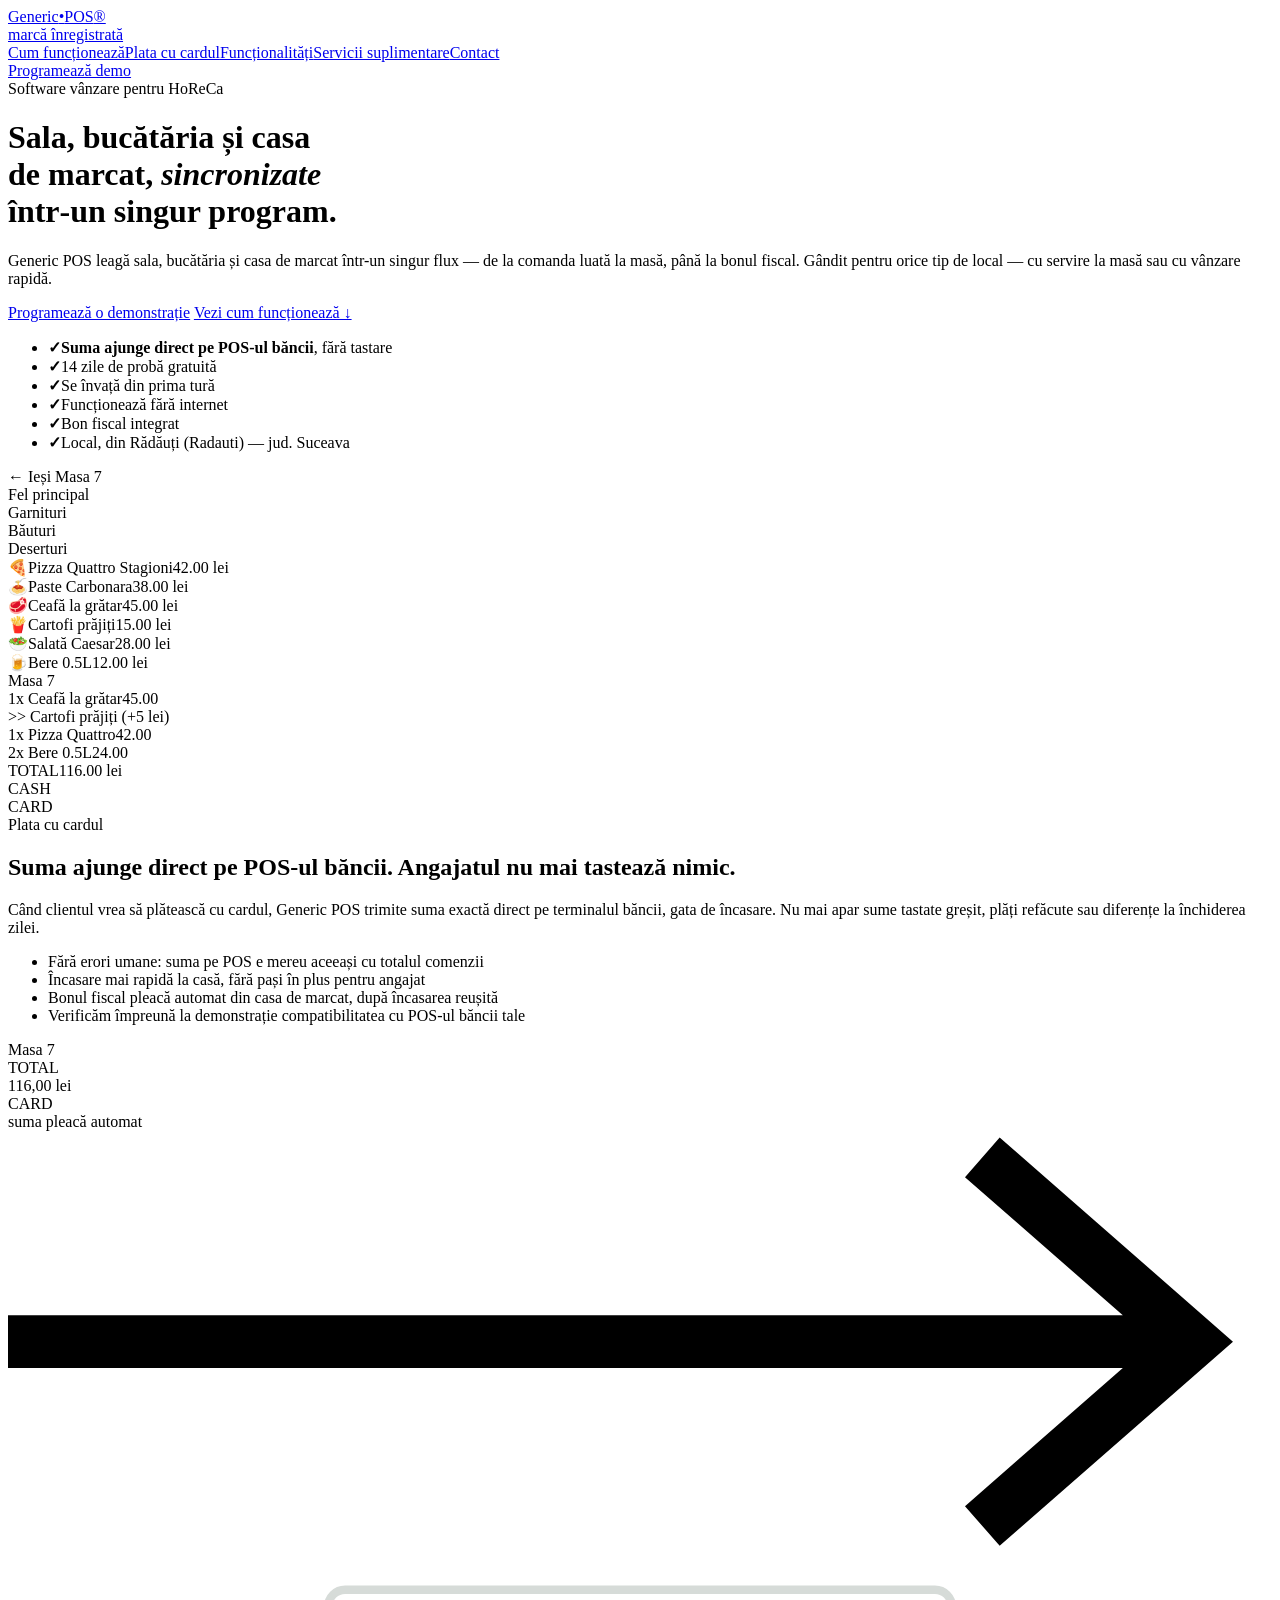
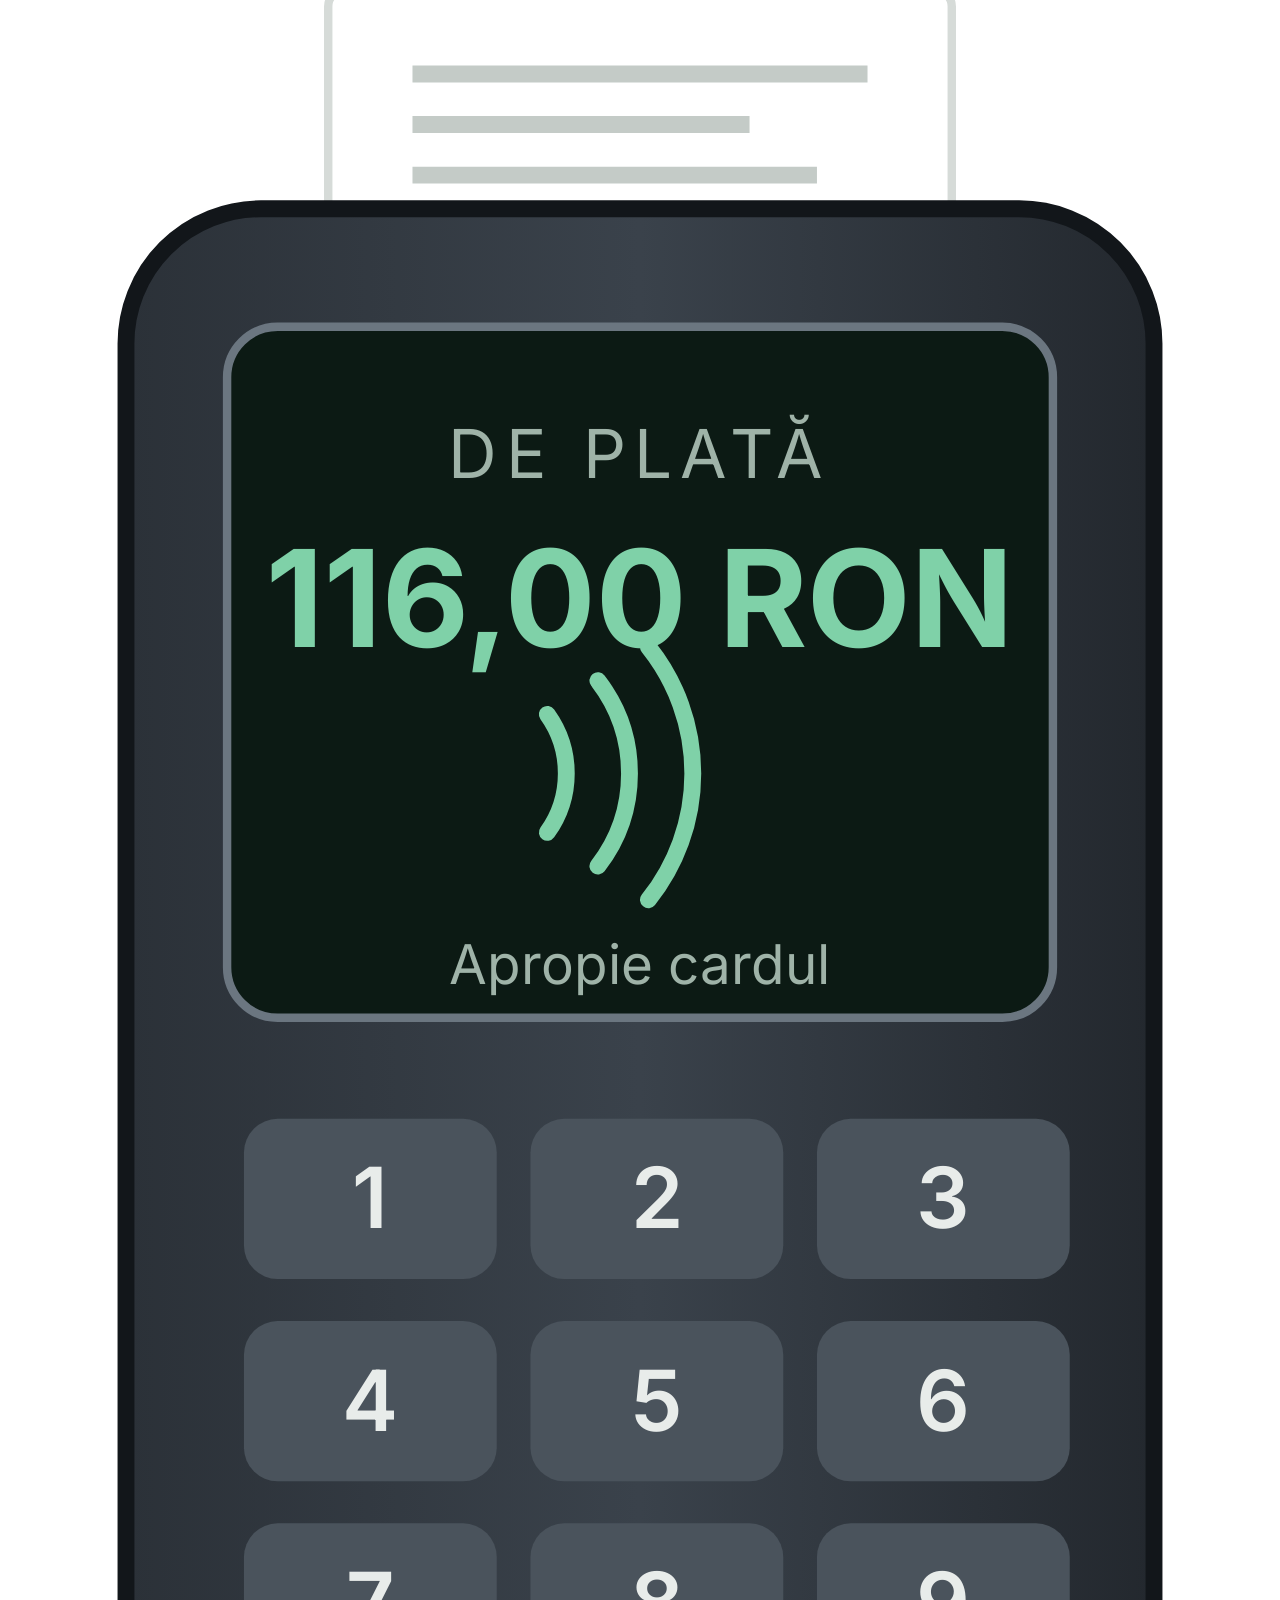
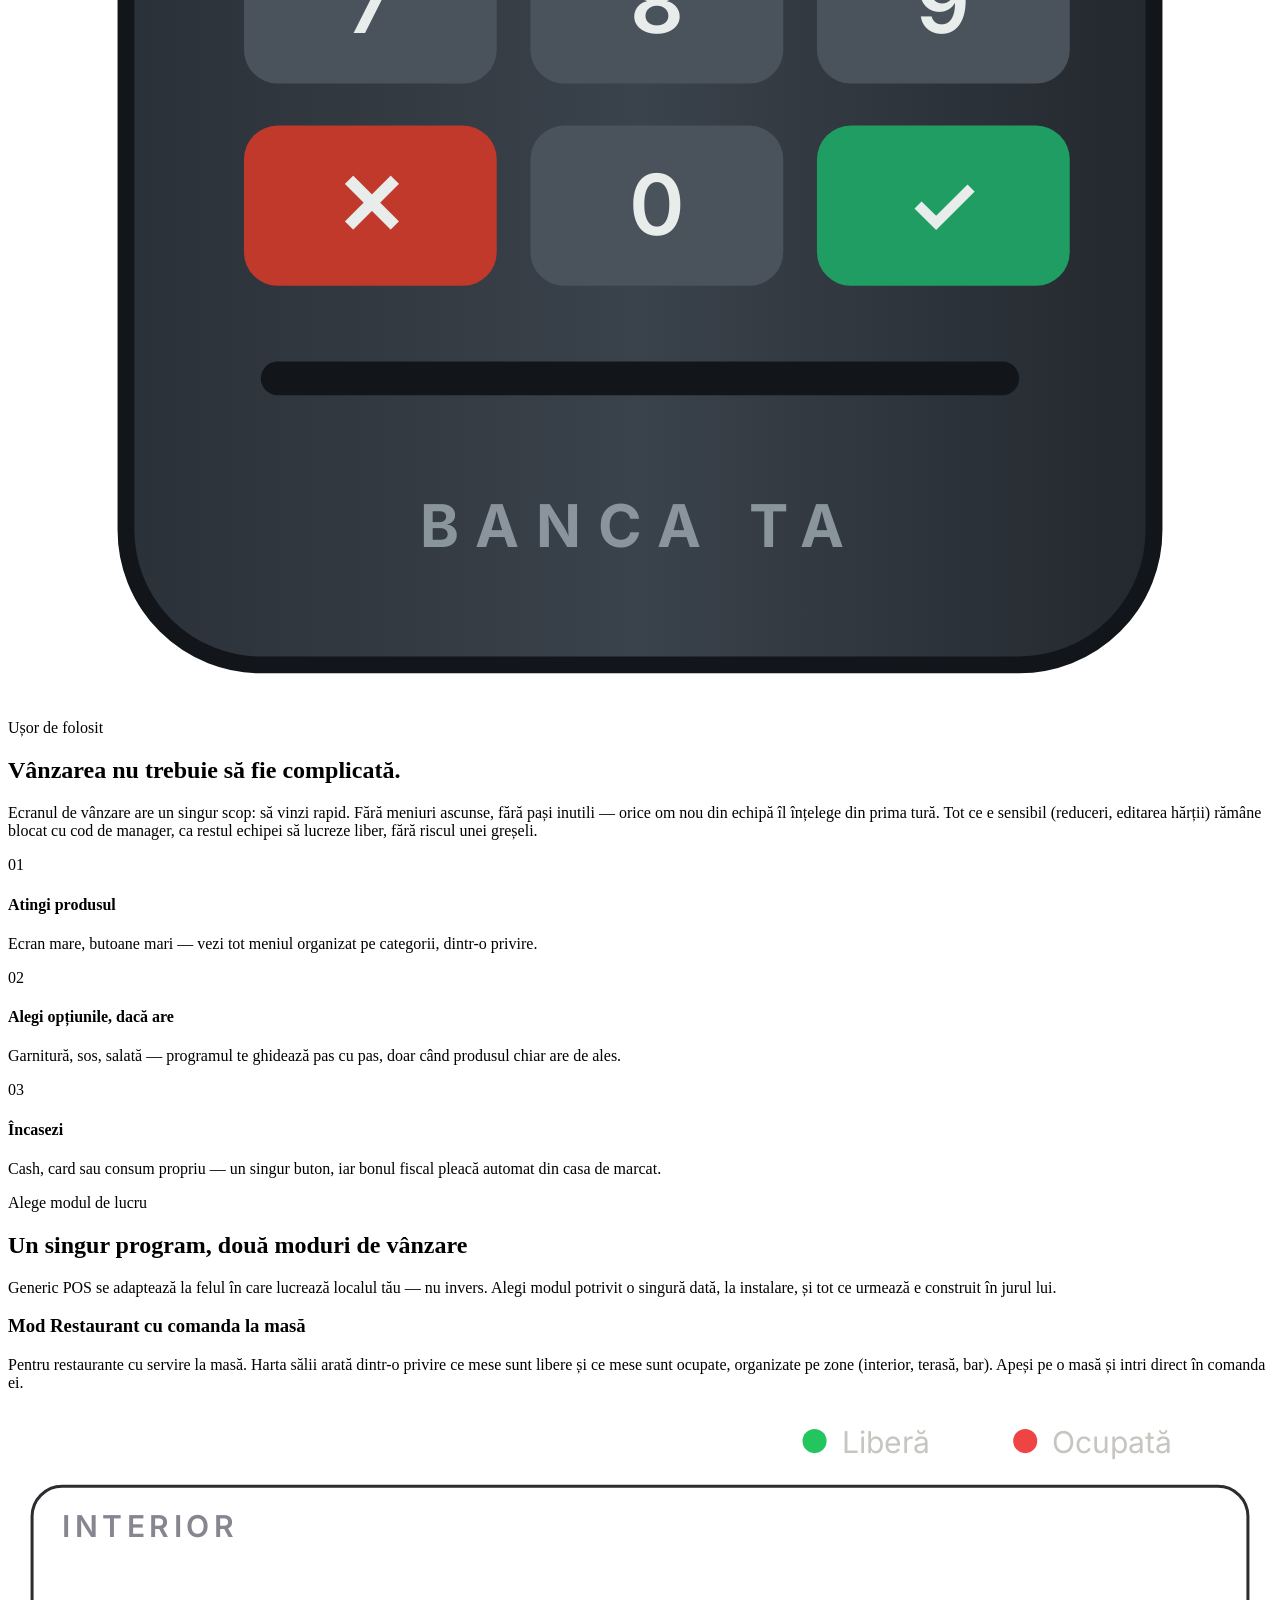
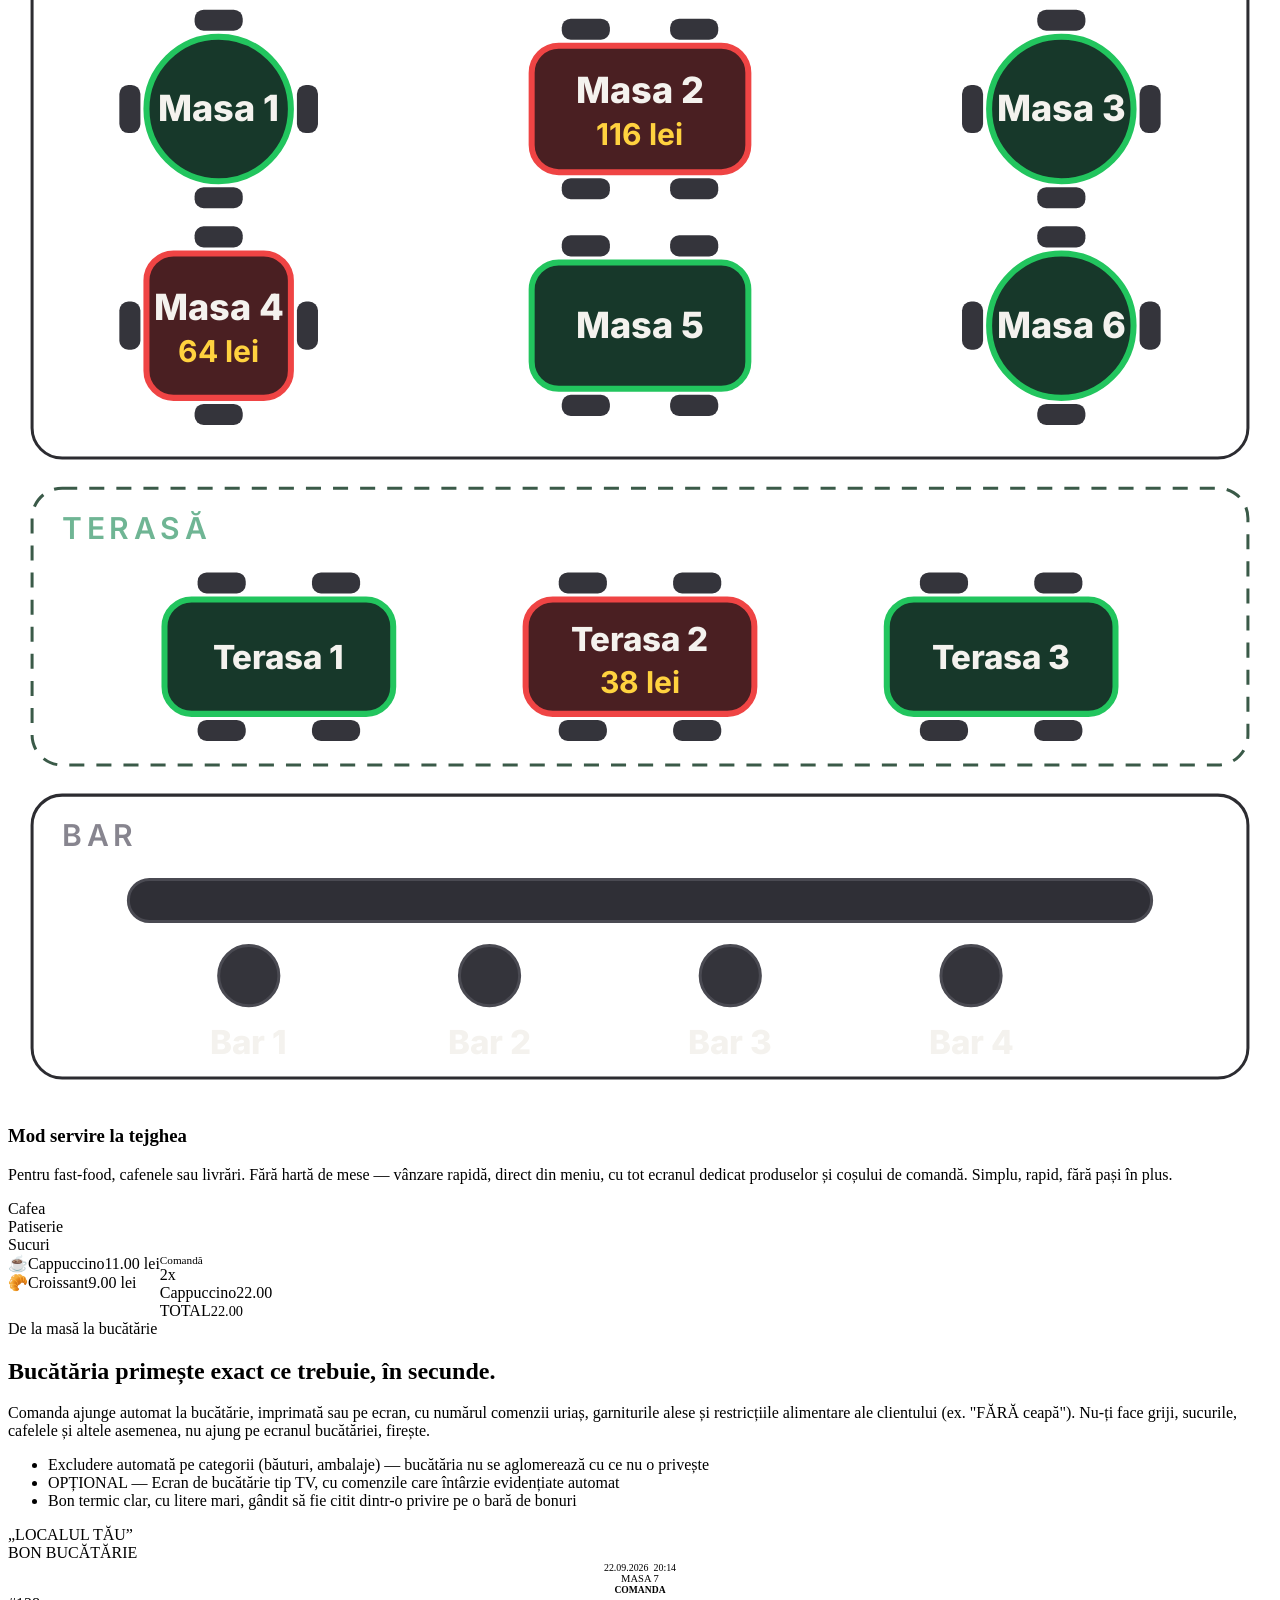
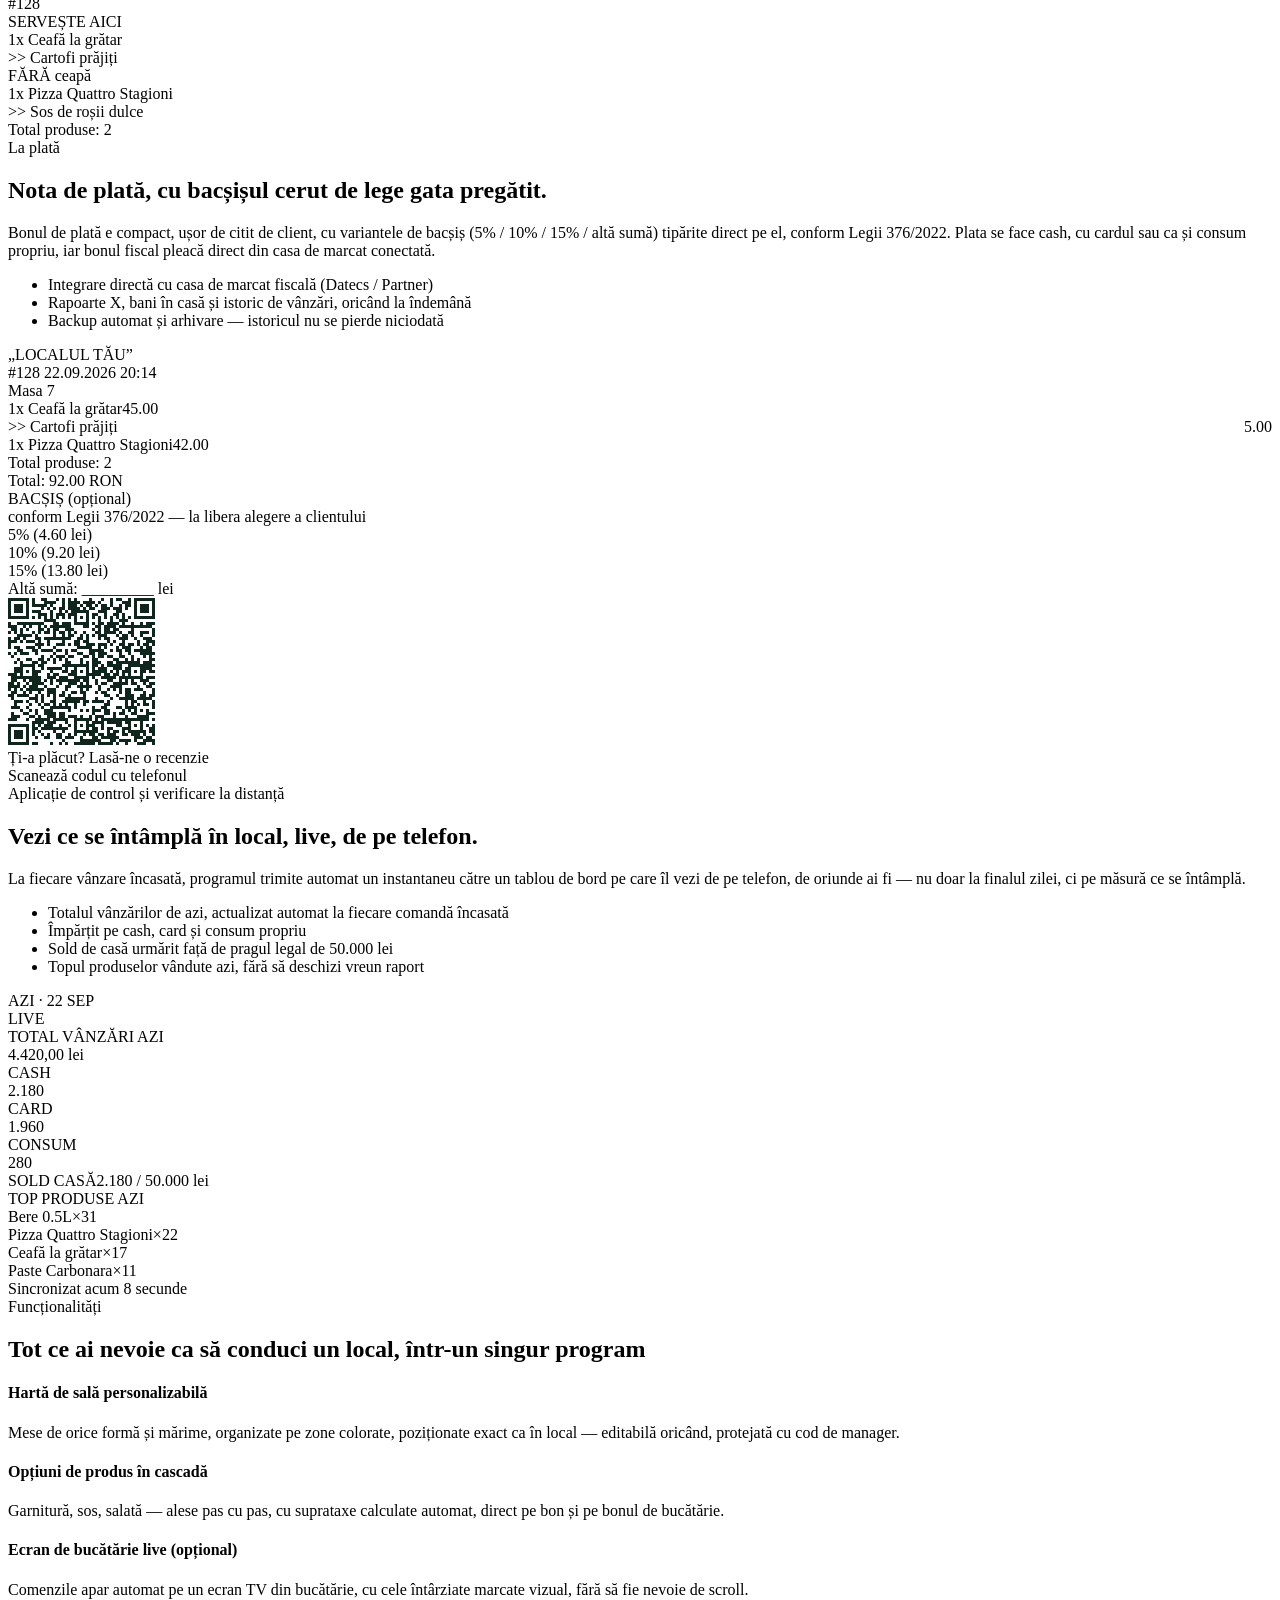
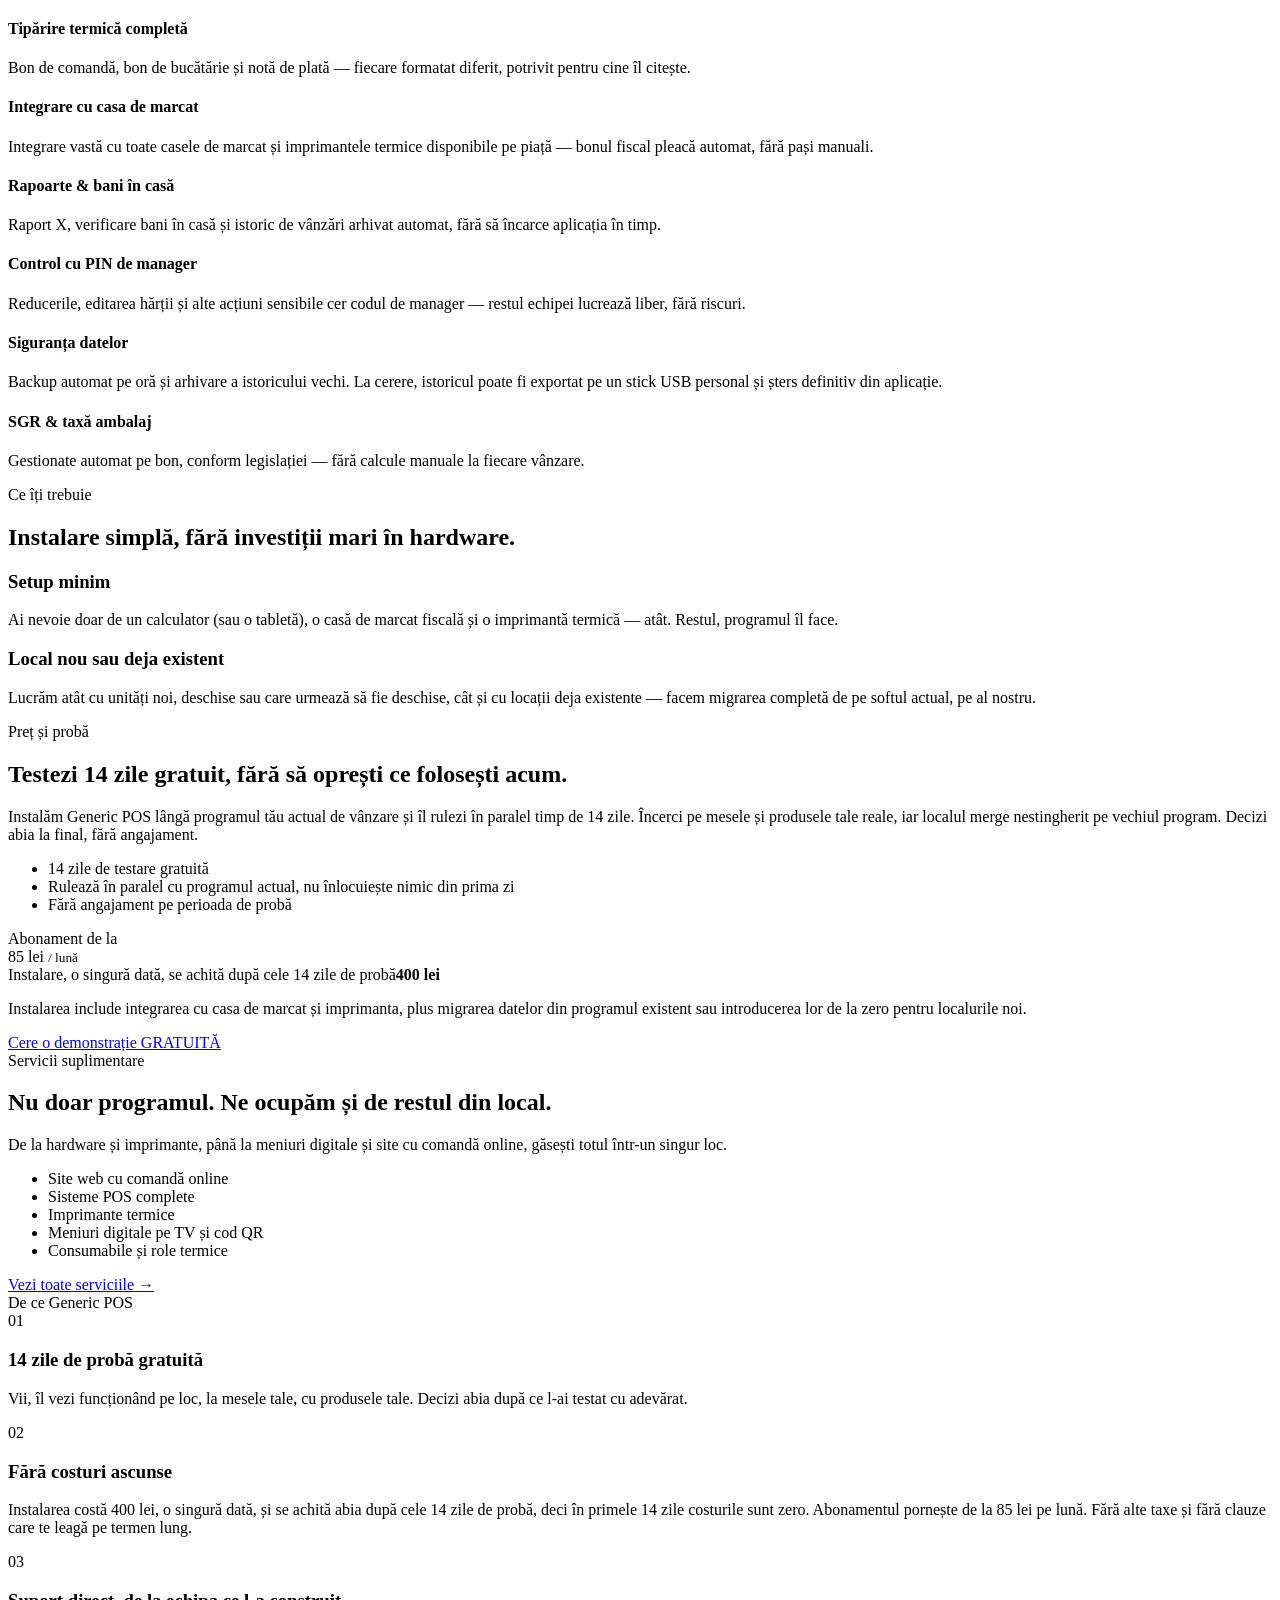
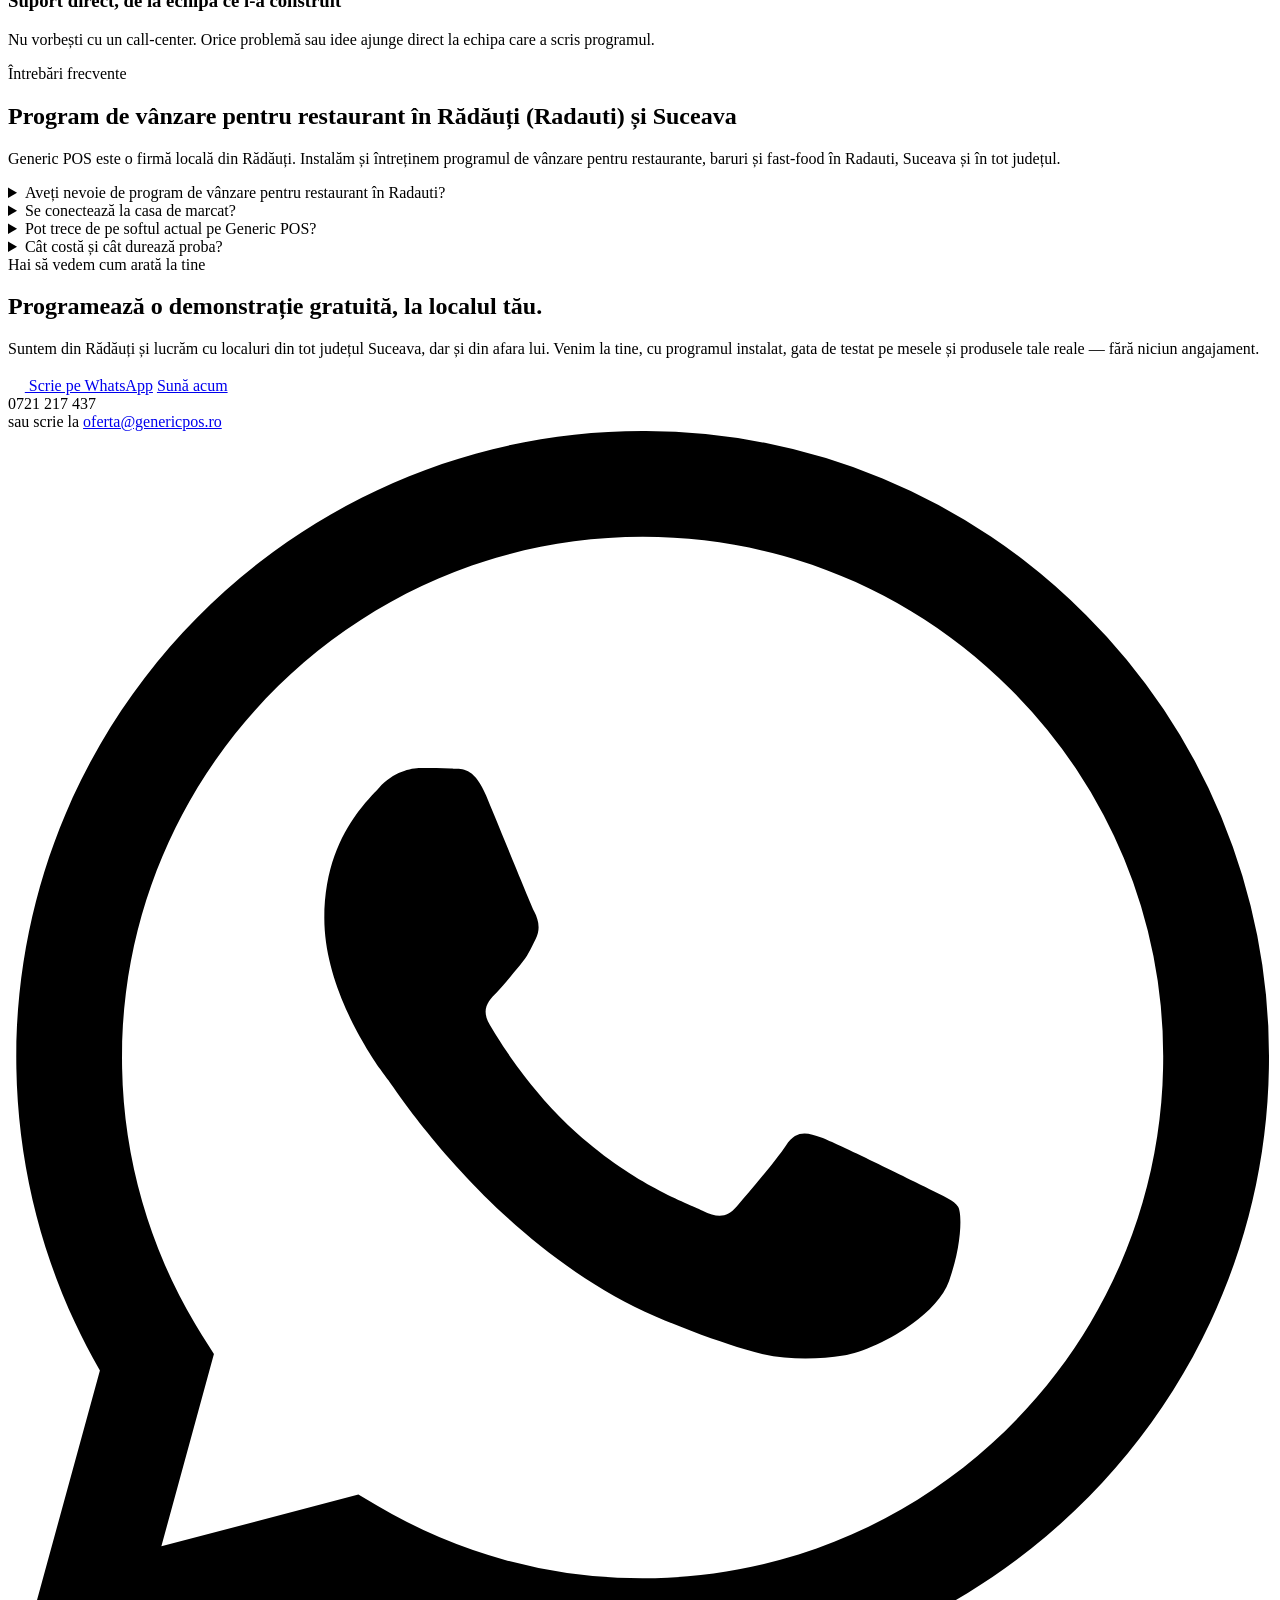
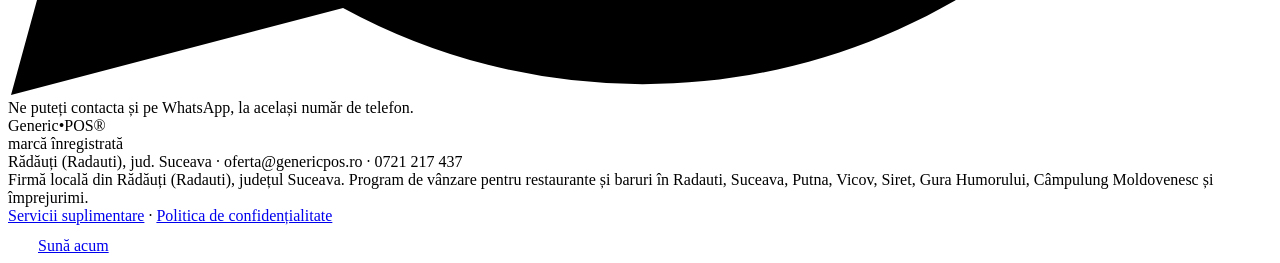
==== commit 7eca1b05: "QR recenzii către linkul Google real Co-Authored-By: Claude Sonnet 5.5 <noreply@anthropic.com> Claud" ====
--- a/public/index.html
+++ b/public/index.html
@@ -364,7 +364,7 @@
           <div class="p-tip-row"><span class="p-tip-chk"></span> 15% (13.80 lei)</div>
           <div class="p-tip-row"><span class="p-tip-chk"></span> Altă sumă: _________ lei</div>
         </div>
-        <div class="p-qr"><svg class="qr-svg" aria-label="Cod QR recenzii" xmlns="http://www.w3.org/2000/svg" width="75" height="75" class="segno"><path transform="scale(3)" class="qrline" stroke="#10261c" d="M0 0.5h7m2 0h2m2 0h1m4 0h7m-25 1h1m5 0h1m1 0h1m1 0h1m1 0h2m2 0h1m1 0h1m5 0h1m-25 1h1m1 0h3m1 0h1m1 0h2m1 0h2m1 0h1m1 0h1m1 0h1m1 0h3m1 0h1m-25 1h1m1 0h3m1 0h1m1 0h1m2 0h6m1 0h1m1 0h3m1 0h1m-25 1h1m1 0h3m1 0h1m4 0h1m1 0h1m2 0h1m1 0h1m1 0h3m1 0h1m-25 1h1m5 0h1m2 0h1m1 0h1m1 0h2m3 0h1m5 0h1m-25 1h7m1 0h1m1 0h1m1 0h1m1 0h1m1 0h1m1 0h7m-17 1h3m-11 1h1m5 0h1m1 0h1m2 0h8m2 0h3m-24 1h3m1 0h1m2 0h1m1 0h3m3 0h1m3 0h5m-24 1h2m2 0h1m1 0h3m1 0h4m1 0h7m1 0h2m-20 1h1m2 0h5m2 0h1m1 0h3m1 0h1m2 0h1m-23 1h3m1 0h1m1 0h1m3 0h1m2 0h2m1 0h2m4 0h1m-25 1h2m2 0h1m2 0h3m3 0h1m1 0h2m2 0h1m3 0h1m-24 1h1m1 0h5m3 0h8m1 0h3m1 0h2m-25 1h1m3 0h1m2 0h2m1 0h2m4 0h1m2 0h1m1 0h2m1 0h1m-25 1h1m2 0h4m1 0h2m1 0h1m1 0h1m2 0h5m1 0h1m-15 1h1m1 0h1m1 0h2m2 0h1m3 0h1m-21 1h7m3 0h2m4 0h1m1 0h1m1 0h1m3 0h1m-25 1h1m5 0h1m2 0h2m1 0h1m1 0h3m3 0h1m-21 1h1m1 0h3m1 0h1m2 0h2m1 0h1m2 0h6m1 0h3m-25 1h1m1 0h3m1 0h1m7 0h1m2 0h2m4 0h2m-25 1h1m1 0h3m1 0h1m3 0h3m2 0h1m5 0h2m1 0h1m-25 1h1m5 0h1m4 0h1m3 0h6m3 0h1m-25 1h7m1 0h1m1 0h1m1 0h3m1 0h1m1 0h1m2 0h1m2 0h1"/></svg><div class="p-qr-t">Ți-a plăcut? Lasă-ne o recenzie</div><div class="p-qr-s">Scanează codul cu telefonul</div></div>
+        <div class="p-qr"><svg class="qr-svg" aria-label="Cod QR recenzii" xmlns="http://www.w3.org/2000/svg" width="147" height="147" class="segno"><path transform="scale(3)" class="qrline" stroke="#10261c" d="M0 0.5h7m1 0h1m2 0h2m3 0h1m1 0h1m1 0h1m1 0h1m4 0h1m3 0h1m2 0h1m1 0h2m2 0h1m1 0h7m-49 1h1m5 0h1m1 0h1m3 0h4m2 0h1m1 0h4m1 0h4m1 0h1m3 0h1m3 0h3m1 0h1m5 0h1m-49 1h1m1 0h3m1 0h1m1 0h5m1 0h1m3 0h1m1 0h3m1 0h1m1 0h2m1 0h1m1 0h2m1 0h1m2 0h1m1 0h2m1 0h1m1 0h3m1 0h1m-49 1h1m1 0h3m1 0h1m4 0h1m1 0h1m1 0h1m1 0h2m1 0h4m1 0h1m1 0h2m2 0h3m1 0h3m1 0h1m2 0h1m1 0h3m1 0h1m-49 1h1m1 0h3m1 0h1m1 0h3m3 0h1m2 0h1m1 0h1m1 0h6m3 0h3m3 0h2m4 0h1m1 0h3m1 0h1m-49 1h1m5 0h1m3 0h3m1 0h1m1 0h3m1 0h3m3 0h1m1 0h2m2 0h1m2 0h2m1 0h1m3 0h1m5 0h1m-49 1h7m1 0h1m1 0h1m1 0h1m1 0h1m1 0h1m1 0h1m1 0h1m1 0h1m1 0h1m1 0h1m1 0h1m1 0h1m1 0h1m1 0h1m1 0h1m1 0h1m1 0h1m1 0h7m-37 1h4m6 0h1m3 0h1m3 0h1m3 0h1m2 0h3m-40 1h1m2 0h9m3 0h2m1 0h3m1 0h5m1 0h1m1 0h2m1 0h4m1 0h1m2 0h1m2 0h1m1 0h3m-49 1h3m2 0h1m1 0h1m2 0h1m1 0h1m1 0h7m4 0h2m2 0h2m1 0h4m1 0h11m-47 1h2m1 0h1m1 0h1m3 0h2m1 0h1m1 0h2m2 0h3m6 0h1m1 0h1m1 0h2m1 0h2m4 0h1m6 0h1m-49 1h1m1 0h1m1 0h1m3 0h1m1 0h1m1 0h2m1 0h1m1 0h2m1 0h1m1 0h1m2 0h1m3 0h2m1 0h4m1 0h1m2 0h2m2 0h3m1 0h1m-46 1h5m1 0h1m5 0h1m2 0h1m1 0h2m2 0h1m1 0h1m1 0h1m1 0h3m3 0h1m1 0h2m1 0h1m2 0h1m3 0h1m-49 1h1m1 0h2m1 0h1m3 0h2m1 0h9m2 0h2m1 0h1m3 0h1m1 0h2m3 0h3m2 0h1m2 0h3m-48 1h3m1 0h1m1 0h3m1 0h1m2 0h1m4 0h1m3 0h2m1 0h2m6 0h1m1 0h1m2 0h1m4 0h1m2 0h3m-49 1h1m8 0h3m1 0h1m2 0h3m1 0h1m1 0h2m2 0h3m1 0h3m1 0h1m2 0h2m1 0h2m1 0h1m1 0h2m1 0h1m-49 1h1m1 0h2m2 0h3m1 0h1m4 0h1m7 0h5m2 0h1m1 0h1m3 0h1m1 0h3m3 0h1m1 0h2m-45 1h2m3 0h2m1 0h4m1 0h2m1 0h1m1 0h2m4 0h5m2 0h1m1 0h2m1 0h2m1 0h6m-48 1h1m1 0h1m1 0h3m2 0h1m5 0h1m3 0h1m3 0h2m2 0h2m1 0h3m4 0h1m2 0h1m3 0h5m-48 1h1m9 0h1m2 0h1m1 0h3m1 0h2m3 0h2m1 0h1m1 0h2m1 0h2m2 0h2m2 0h1m3 0h1m1 0h1m-45 1h1m2 0h2m2 0h2m1 0h1m1 0h1m1 0h1m1 0h1m4 0h1m3 0h2m5 0h2m2 0h1m1 0h1m1 0h1m3 0h2m-47 1h1m1 0h1m3 0h2m1 0h2m2 0h1m3 0h2m3 0h1m1 0h1m1 0h3m2 0h2m1 0h8m1 0h3m-44 1h5m1 0h2m6 0h9m1 0h2m1 0h1m1 0h5m2 0h9m-47 1h3m3 0h1m2 0h1m1 0h5m1 0h1m2 0h1m3 0h1m1 0h1m1 0h3m2 0h3m1 0h2m3 0h4m-46 1h3m1 0h1m1 0h3m3 0h1m3 0h2m1 0h2m1 0h1m1 0h1m1 0h5m1 0h1m1 0h1m1 0h3m1 0h1m1 0h2m1 0h2m-49 1h3m1 0h1m3 0h2m3 0h1m1 0h2m3 0h3m3 0h5m1 0h2m1 0h2m1 0h1m1 0h1m3 0h1m-44 1h10m2 0h3m1 0h3m2 0h5m1 0h1m2 0h5m1 0h8m1 0h3m-48 1h2m2 0h1m1 0h4m1 0h1m1 0h1m1 0h8m1 0h2m2 0h1m3 0h2m2 0h1m1 0h1m1 0h1m2 0h3m-47 1h2m1 0h1m2 0h1m1 0h4m2 0h1m2 0h1m2 0h3m1 0h1m1 0h1m2 0h1m1 0h2m2 0h5m1 0h2m2 0h1m1 0h2m-49 1h4m1 0h1m1 0h3m2 0h1m3 0h1m2 0h2m2 0h5m2 0h1m3 0h4m5 0h1m2 0h2m-48 1h1m1 0h1m1 0h1m1 0h6m1 0h3m3 0h1m4 0h1m1 0h1m3 0h1m2 0h1m1 0h1m1 0h1m1 0h2m1 0h3m3 0h1m-48 1h2m2 0h1m1 0h1m2 0h1m2 0h3m2 0h1m2 0h2m1 0h2m3 0h1m1 0h2m4 0h1m1 0h2m4 0h1m2 0h1m-49 1h2m1 0h4m2 0h1m1 0h1m1 0h1m1 0h1m1 0h2m1 0h1m4 0h1m6 0h2m2 0h1m2 0h3m2 0h2m1 0h2m-48 1h1m5 0h3m1 0h1m3 0h1m3 0h7m3 0h1m4 0h1m2 0h5m1 0h5m-46 1h3m1 0h1m2 0h1m1 0h1m2 0h2m2 0h6m1 0h2m1 0h4m1 0h1m5 0h1m1 0h2m2 0h1m2 0h1m-47 1h1m4 0h1m2 0h1m1 0h2m1 0h1m1 0h1m1 0h1m2 0h1m2 0h1m6 0h2m5 0h1m1 0h1m1 0h1m1 0h2m1 0h1m-48 1h3m2 0h1m4 0h1m2 0h7m1 0h1m5 0h1m2 0h2m3 0h2m1 0h4m5 0h1m-45 1h1m2 0h1m1 0h1m2 0h3m5 0h1m3 0h1m1 0h1m1 0h3m1 0h2m4 0h1m1 0h1m1 0h1m1 0h1m1 0h1m-46 1h1m3 0h2m2 0h1m2 0h4m1 0h2m9 0h1m3 0h2m1 0h1m1 0h2m2 0h2m3 0h3m-48 1h3m3 0h2m1 0h1m2 0h3m1 0h2m1 0h3m1 0h1m2 0h1m1 0h3m3 0h1m3 0h1m3 0h4m-47 1h3m3 0h1m2 0h5m1 0h5m2 0h6m1 0h1m1 0h16m1 0h1m-41 1h4m1 0h3m3 0h1m2 0h1m3 0h1m1 0h4m1 0h5m1 0h2m3 0h1m-45 1h7m1 0h1m1 0h1m1 0h3m2 0h1m2 0h1m1 0h1m1 0h1m1 0h3m2 0h1m4 0h2m2 0h1m1 0h1m1 0h1m1 0h1m1 0h1m-49 1h1m5 0h1m1 0h2m1 0h9m2 0h1m3 0h1m1 0h2m1 0h1m1 0h2m3 0h3m3 0h1m2 0h2m-49 1h1m1 0h3m1 0h1m1 0h1m1 0h1m4 0h1m2 0h1m3 0h8m3 0h1m1 0h2m1 0h1m1 0h6m1 0h2m-49 1h1m1 0h3m1 0h1m1 0h1m2 0h1m1 0h1m2 0h2m2 0h1m1 0h1m2 0h1m1 0h2m1 0h2m1 0h3m2 0h2m1 0h3m1 0h1m2 0h1m-49 1h1m1 0h3m1 0h1m2 0h1m2 0h2m2 0h2m1 0h3m2 0h1m3 0h2m1 0h6m5 0h3m1 0h2m-48 1h1m5 0h1m11 0h1m5 0h7m3 0h2m1 0h4m1 0h1m2 0h4m-49 1h7m1 0h2m4 0h1m2 0h1m1 0h1m2 0h7m1 0h5m1 0h1m2 0h1m3 0h3m2 0h1"/></svg><div class="p-qr-t">Ți-a plăcut? Lasă-ne o recenzie</div><div class="p-qr-s">Scanează codul cu telefonul</div></div>
       </div>
     </div>
   </div>
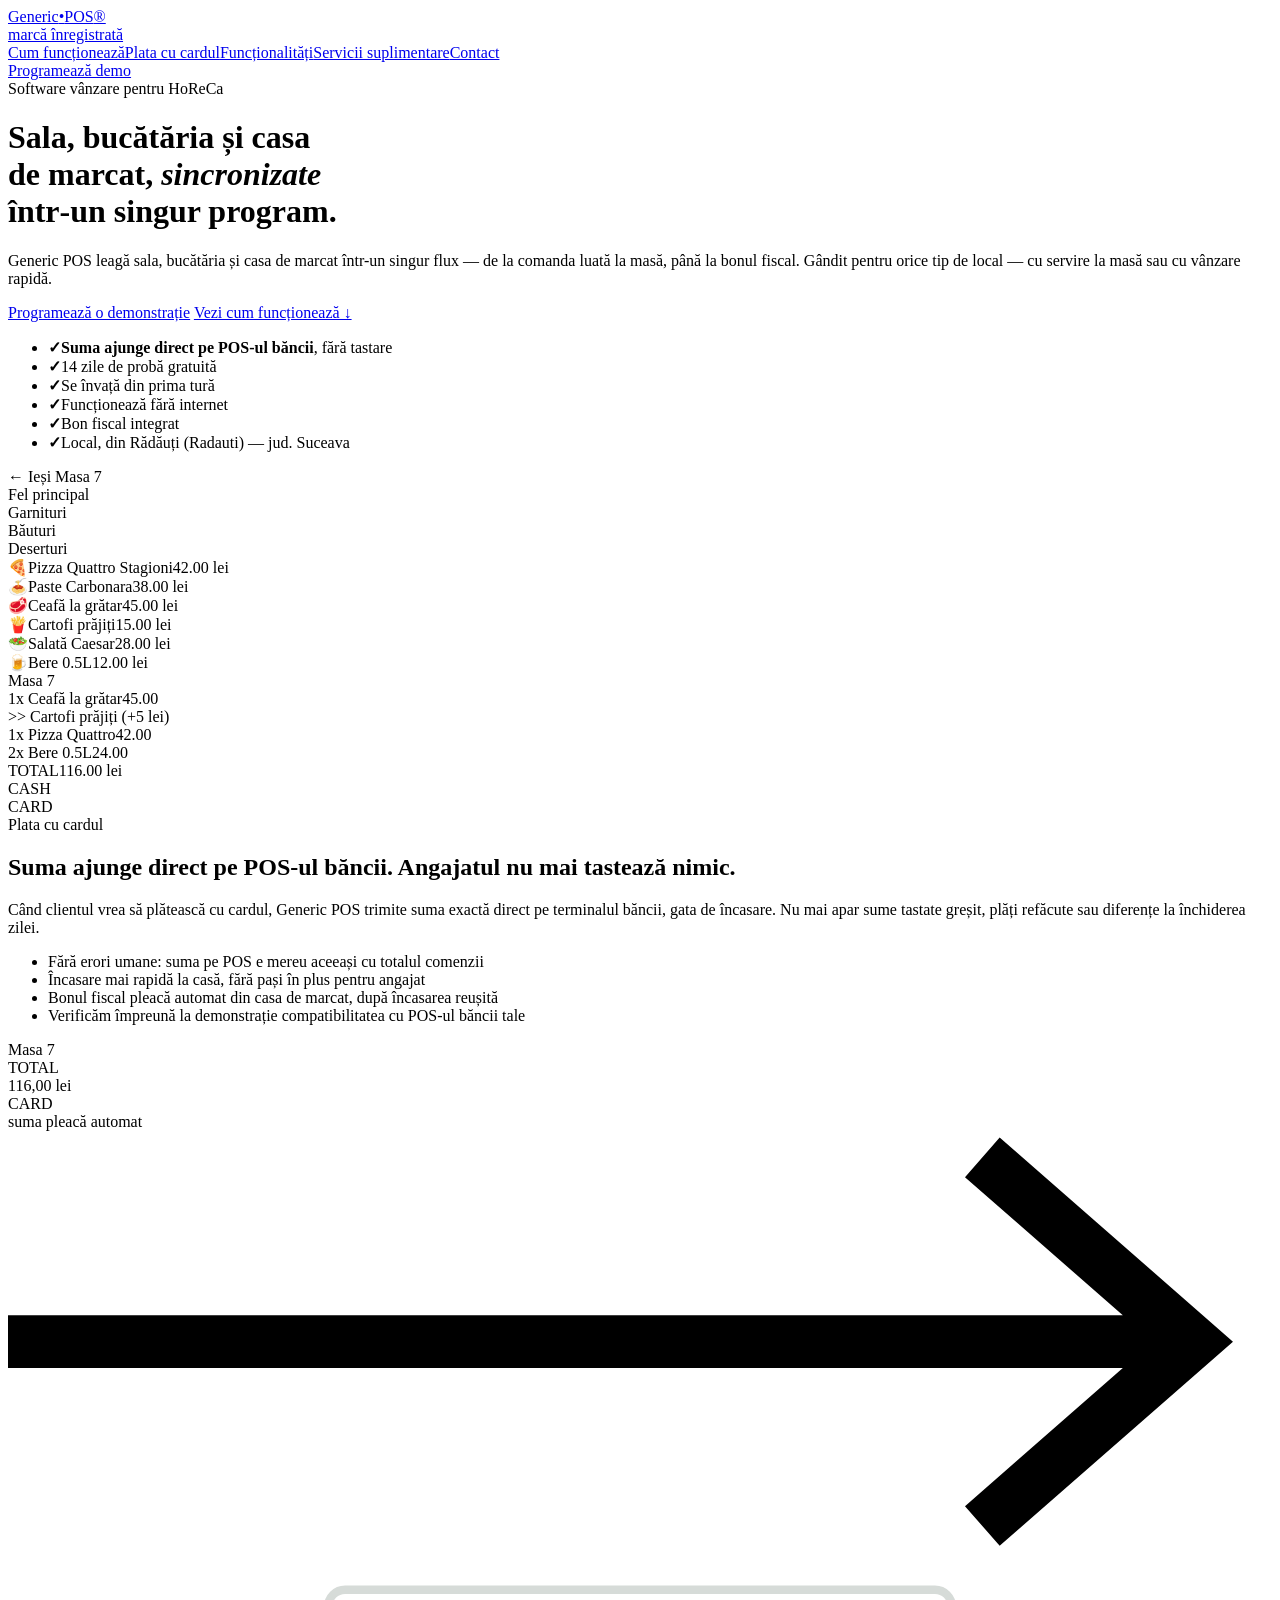
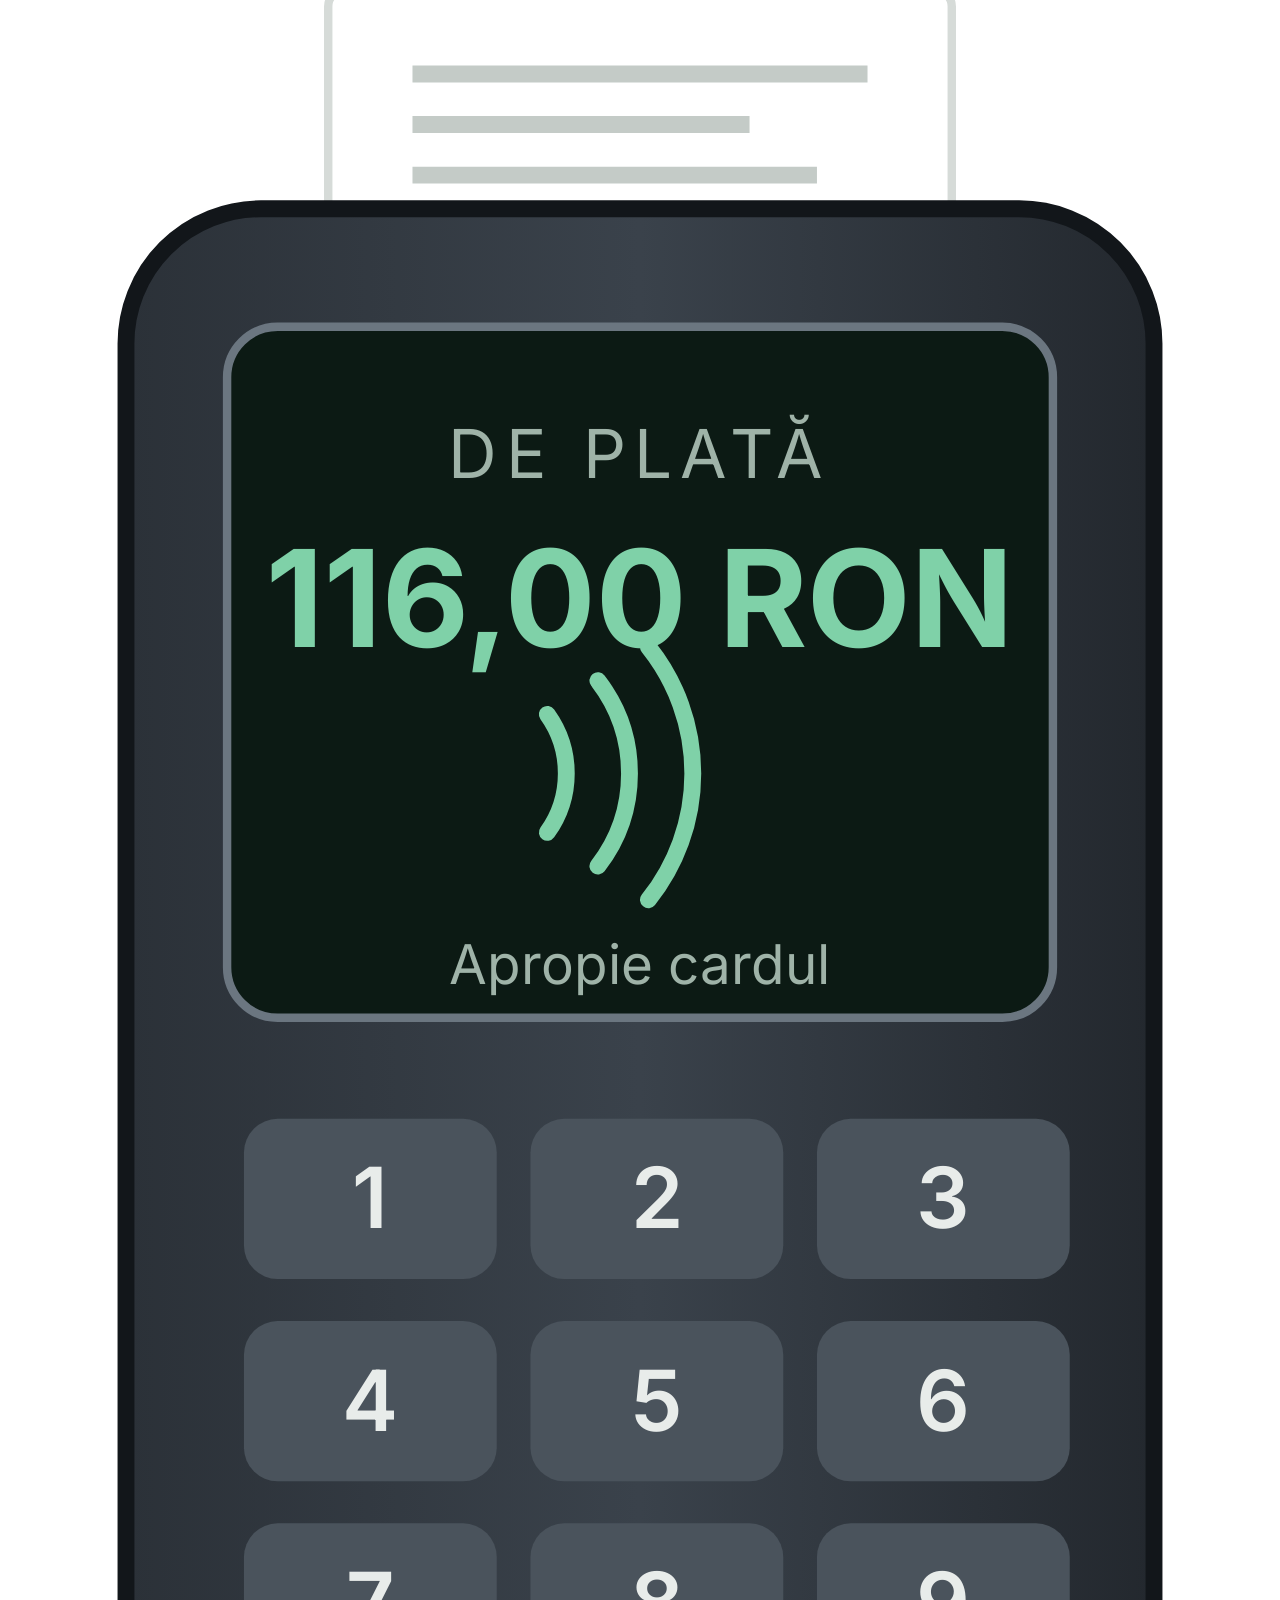
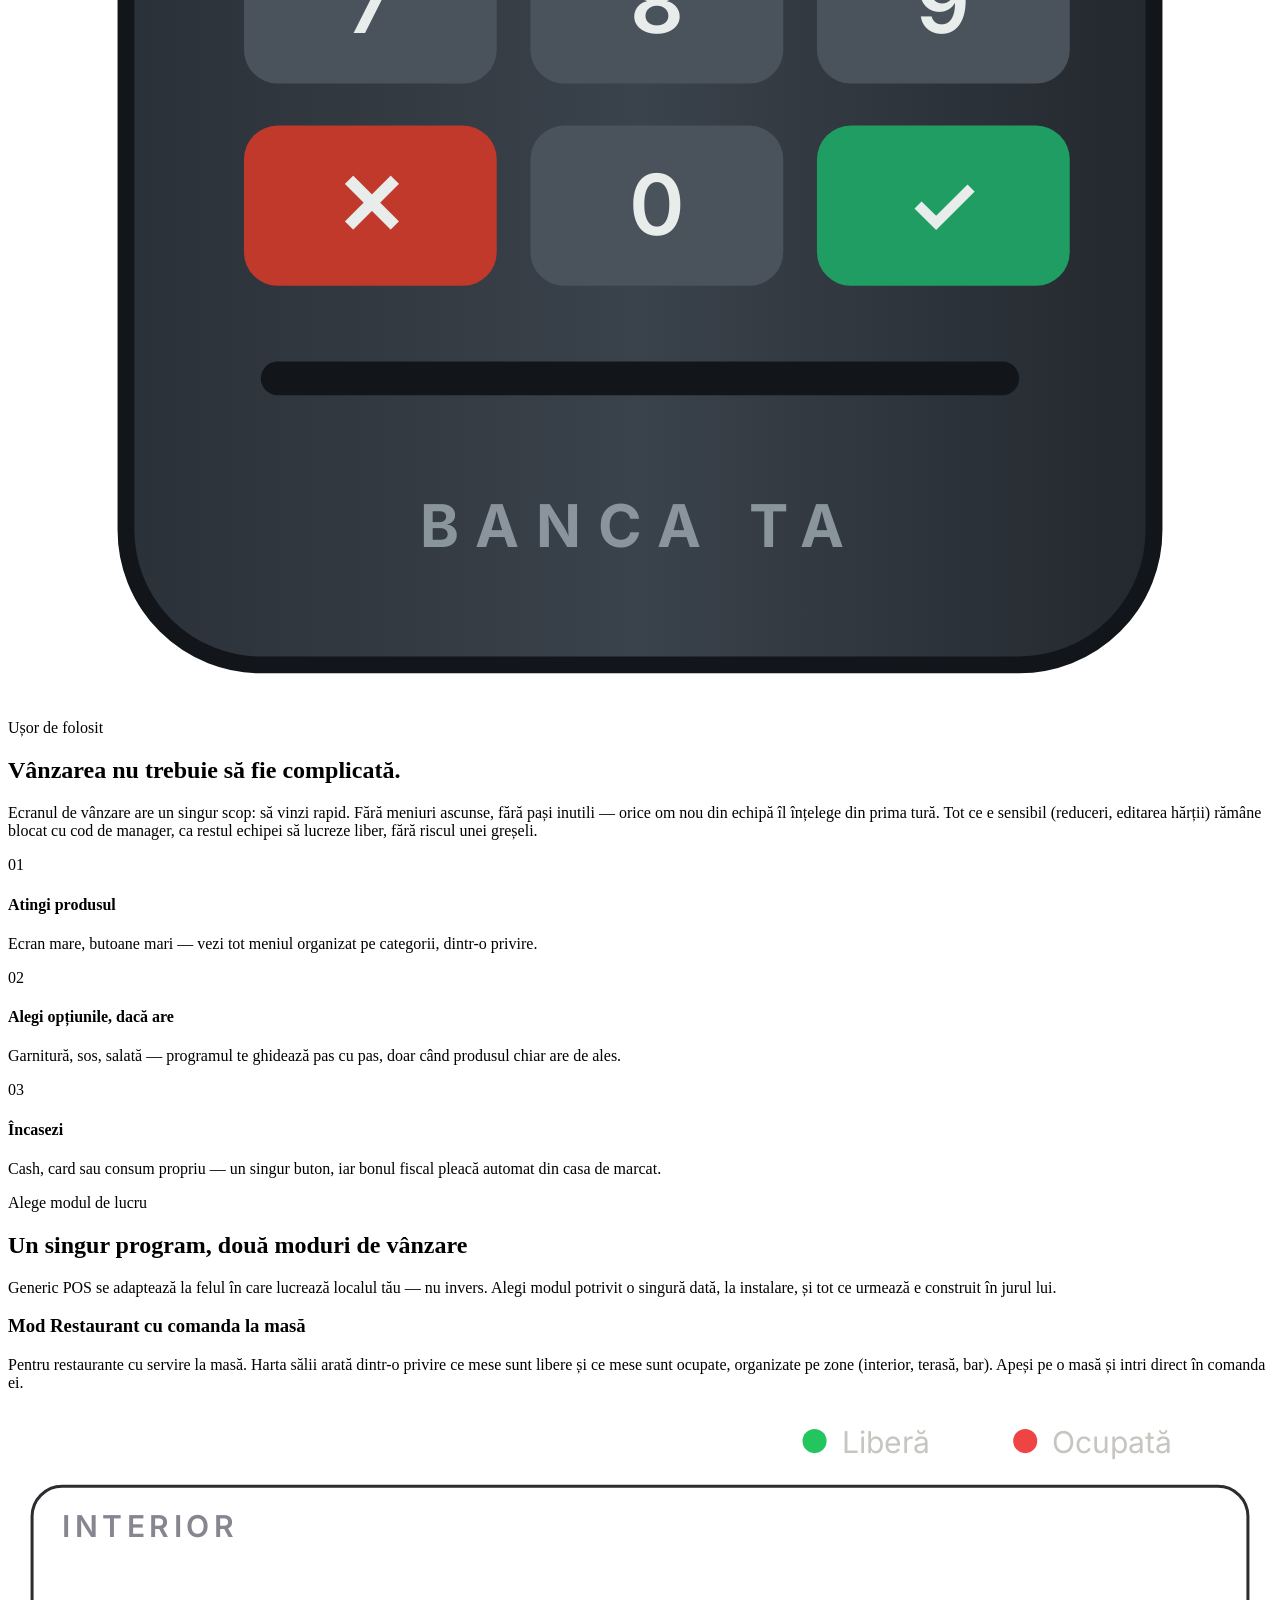
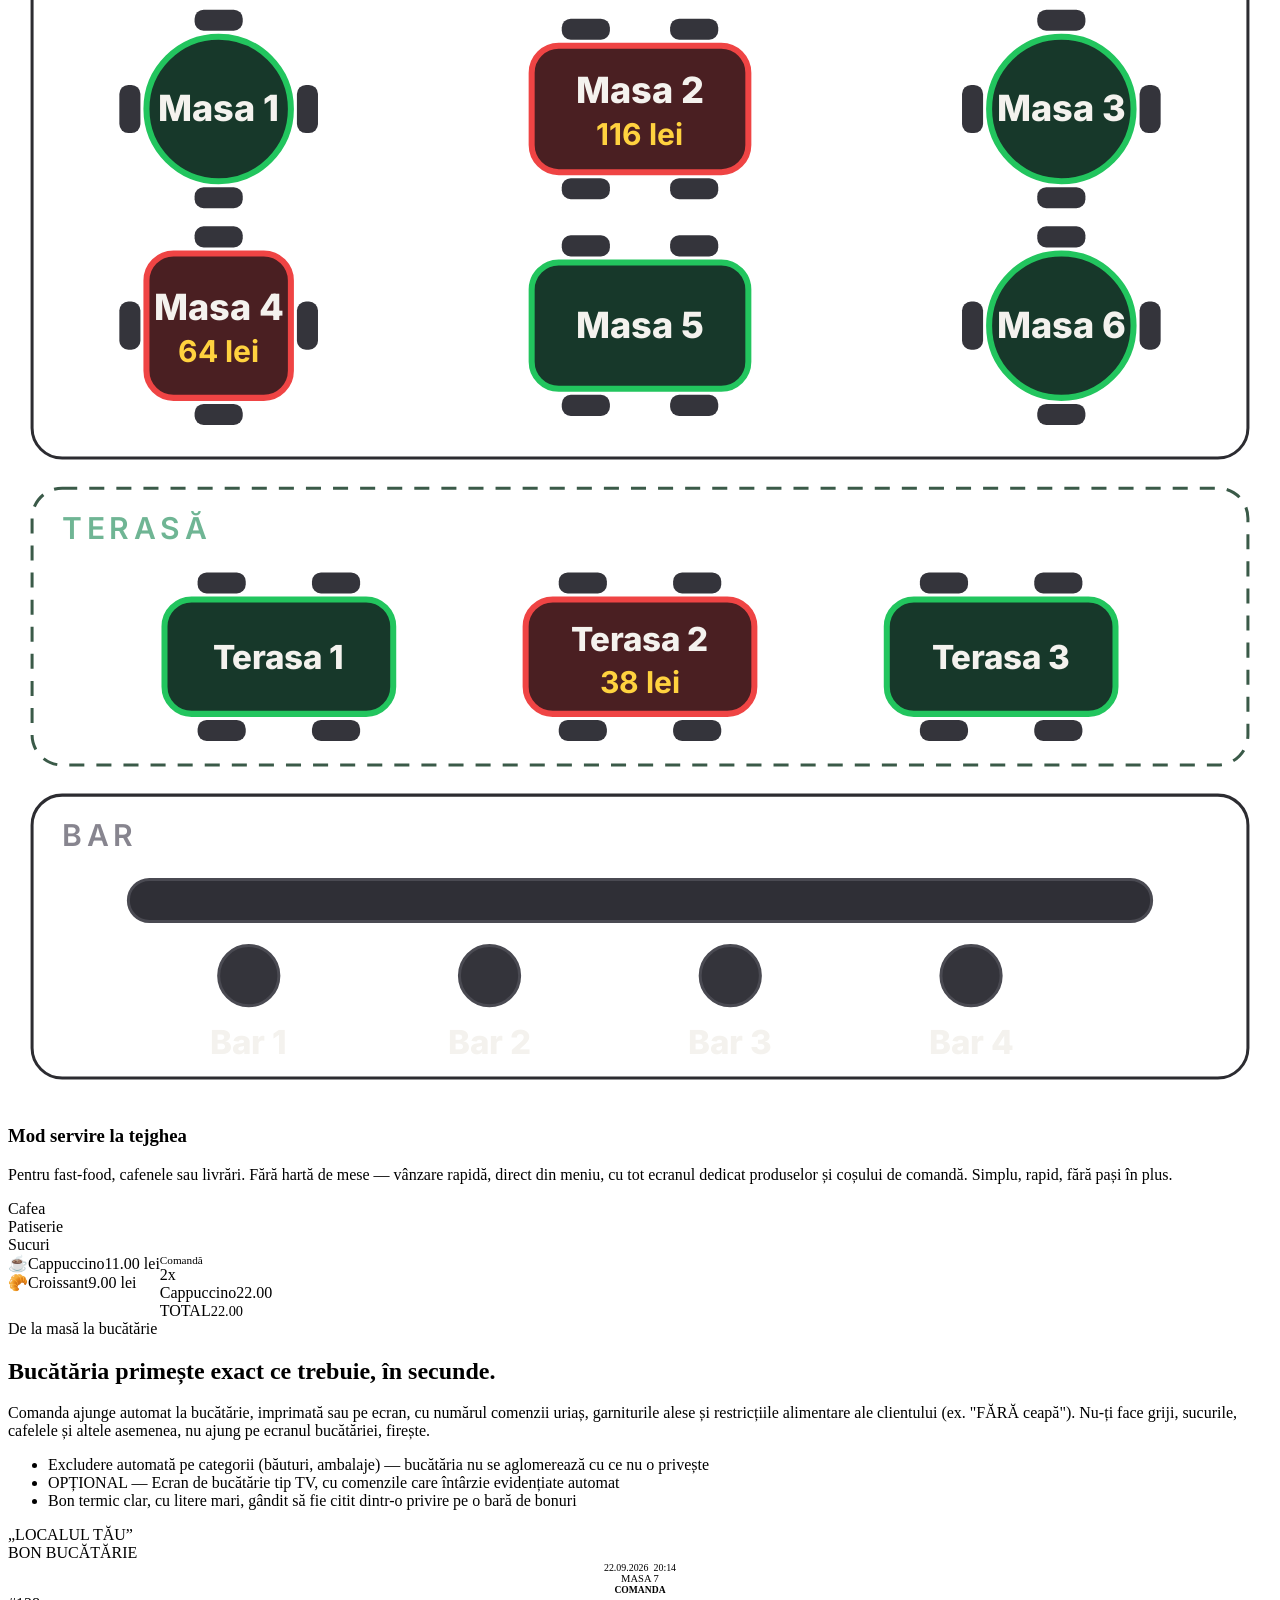
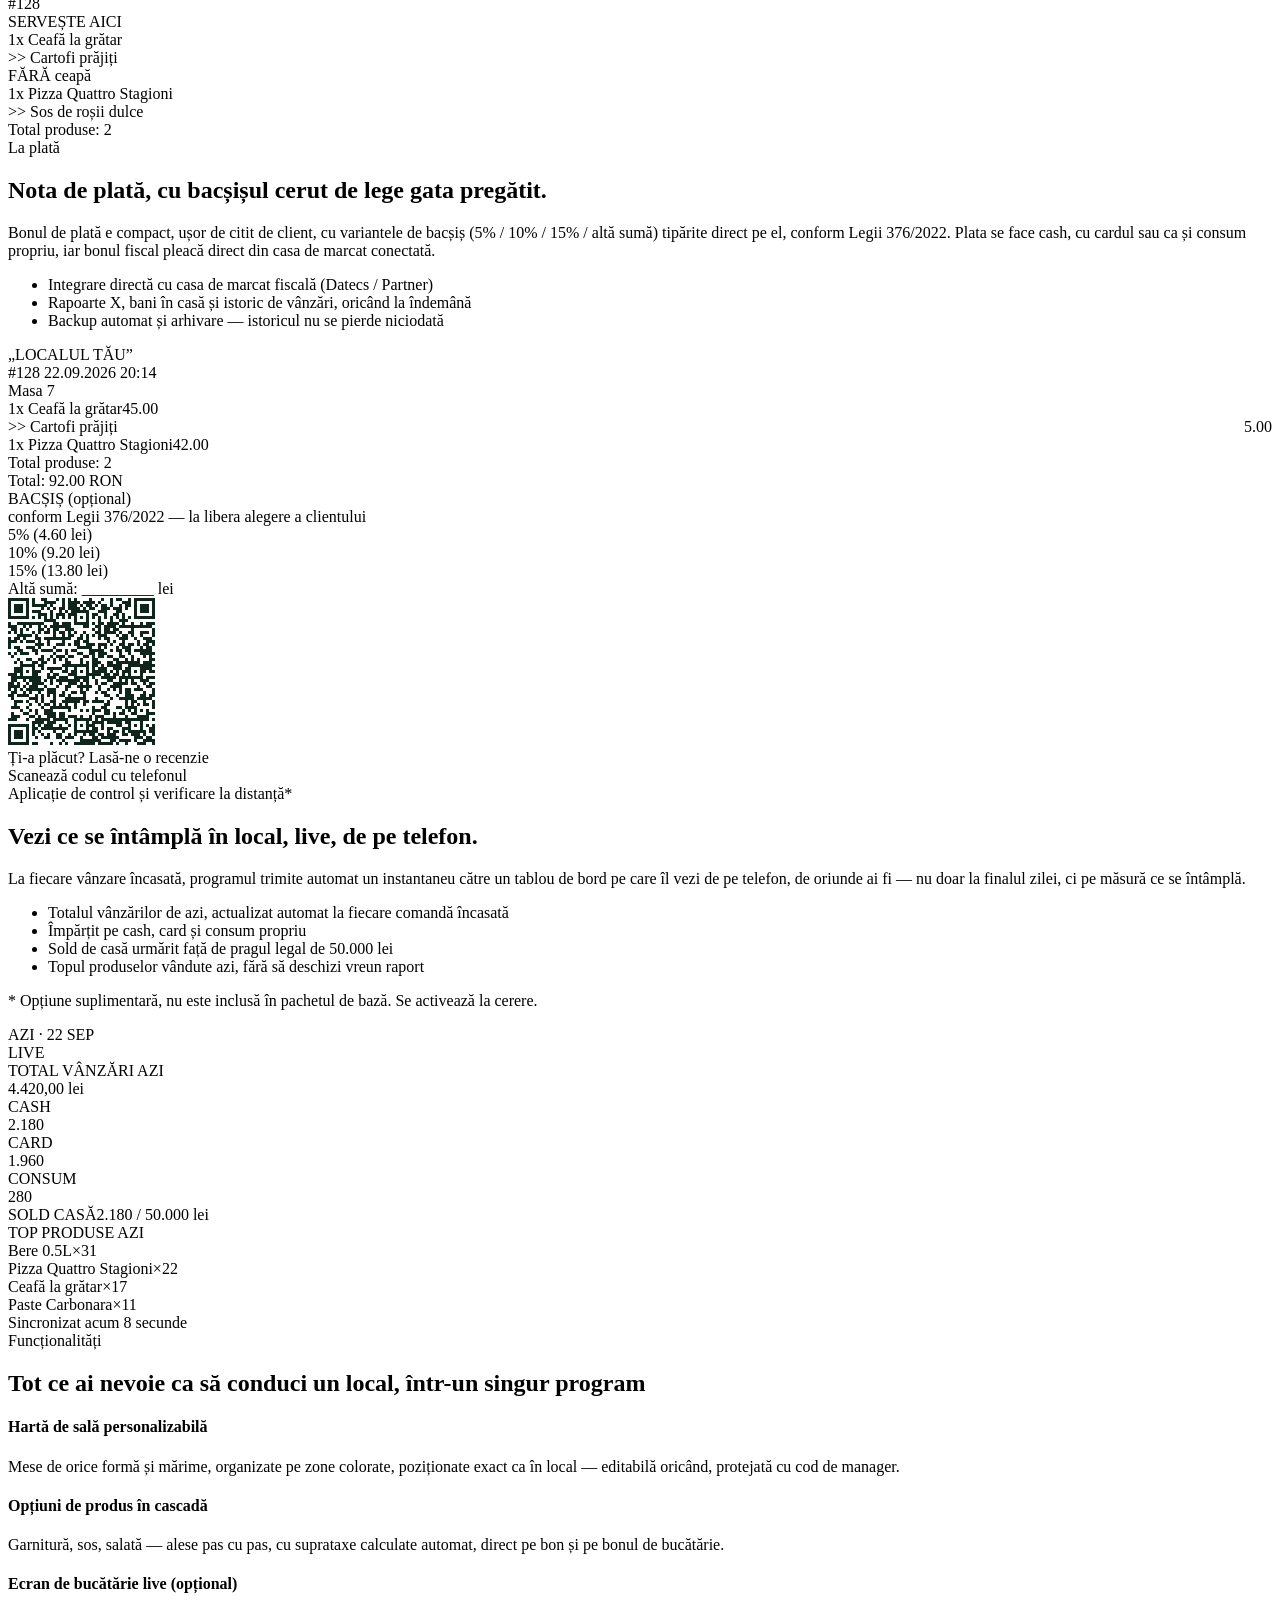
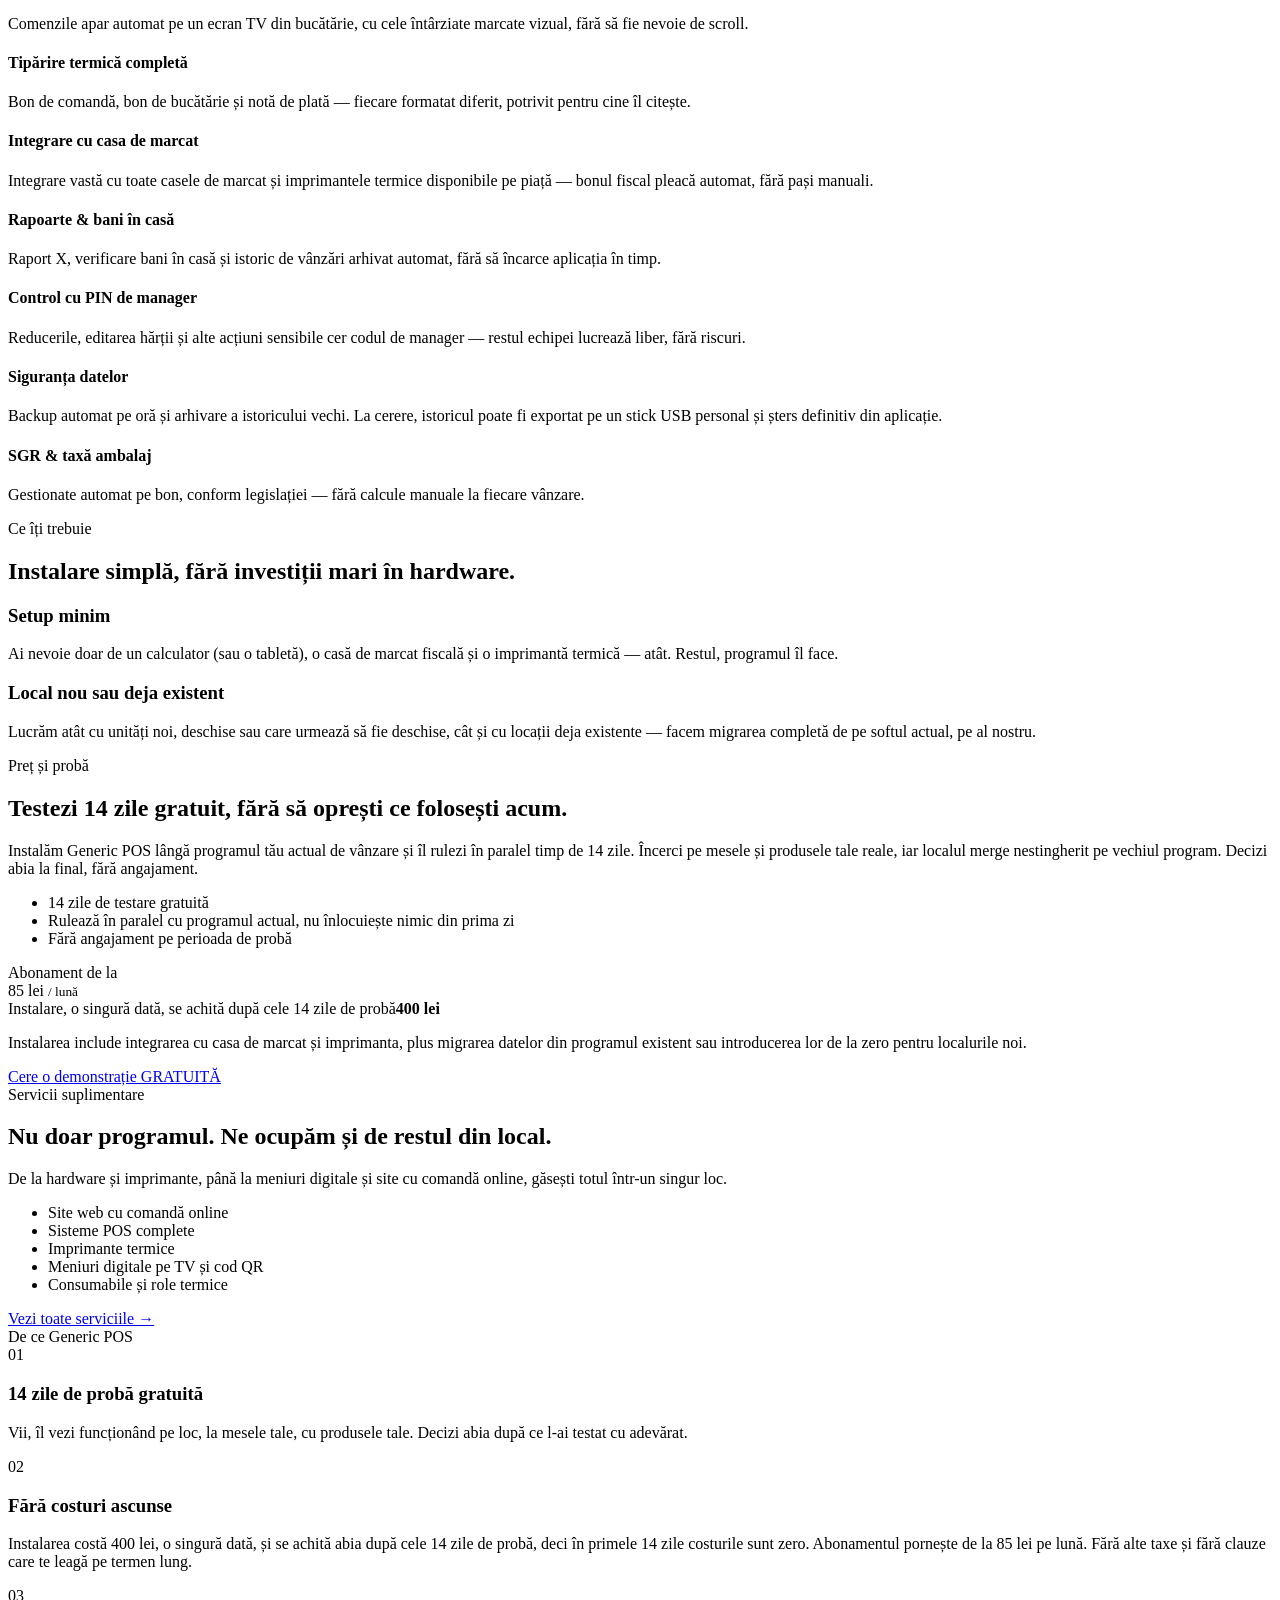
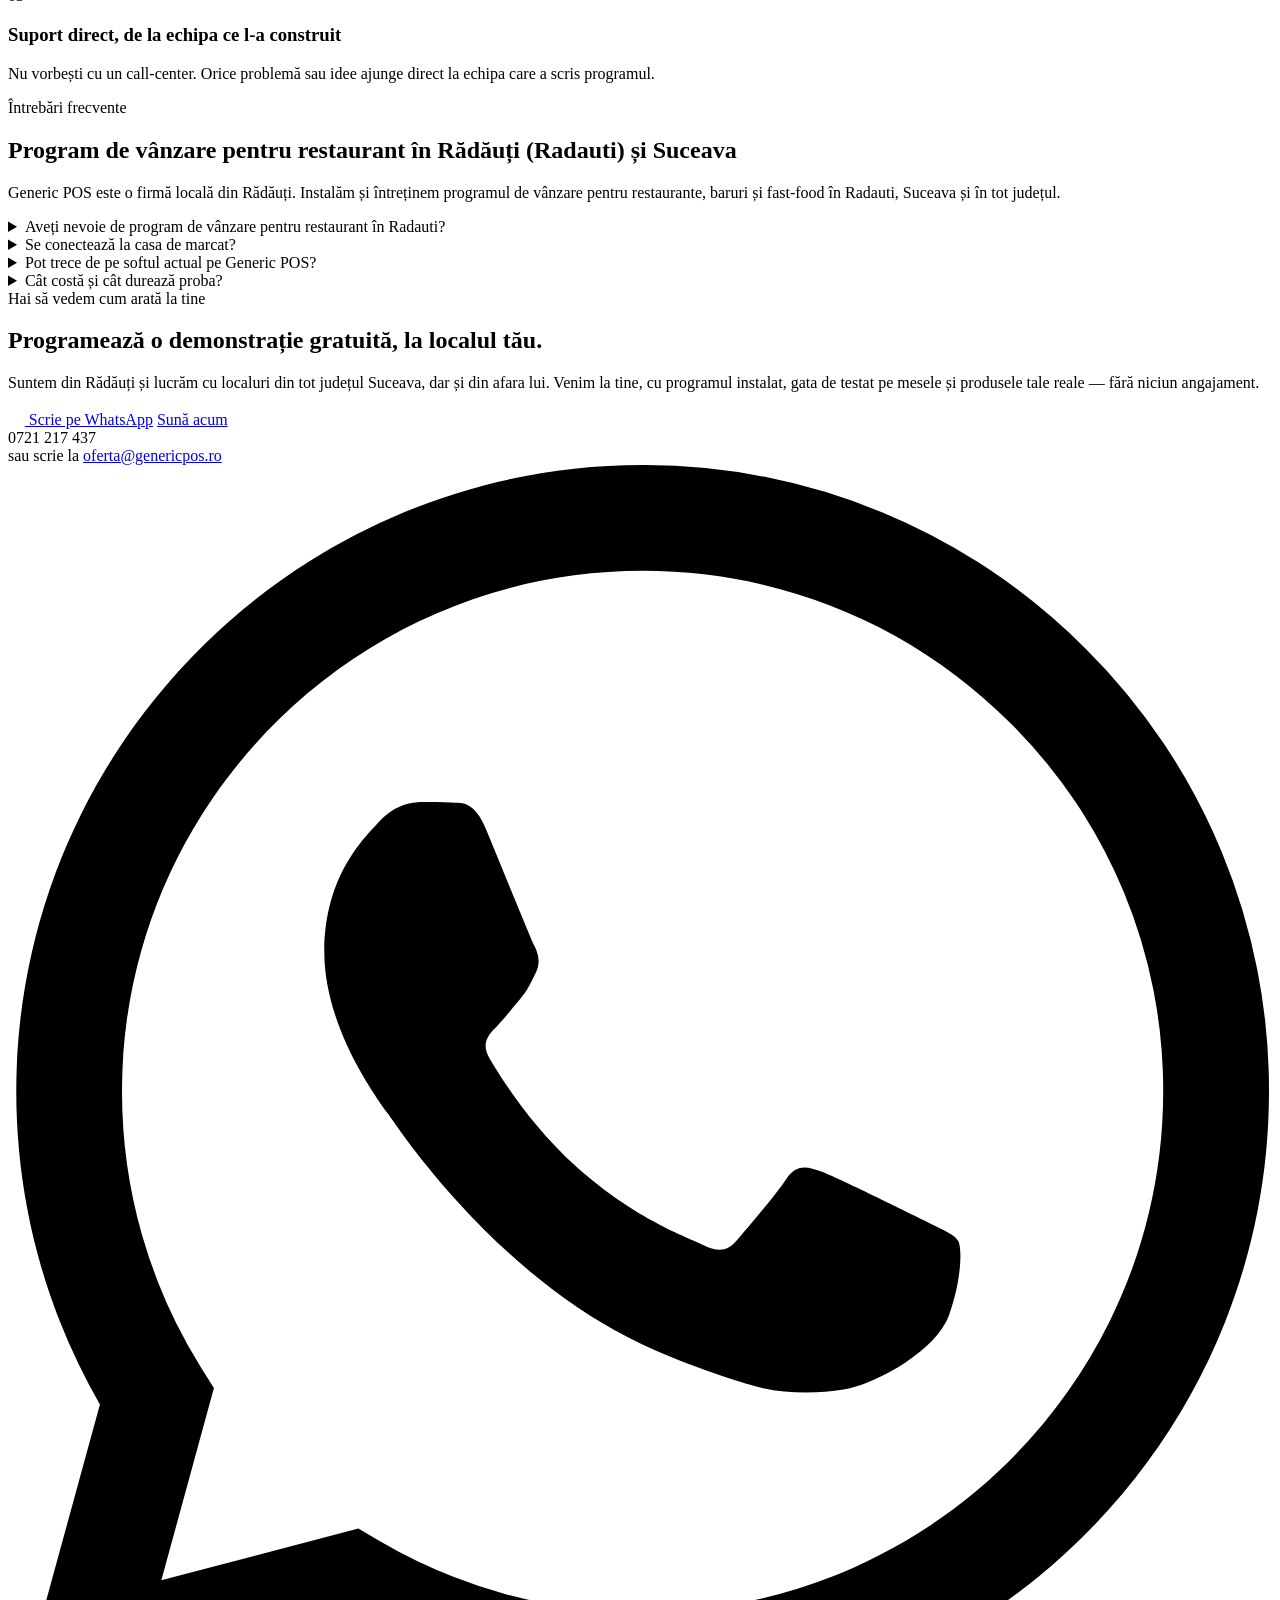
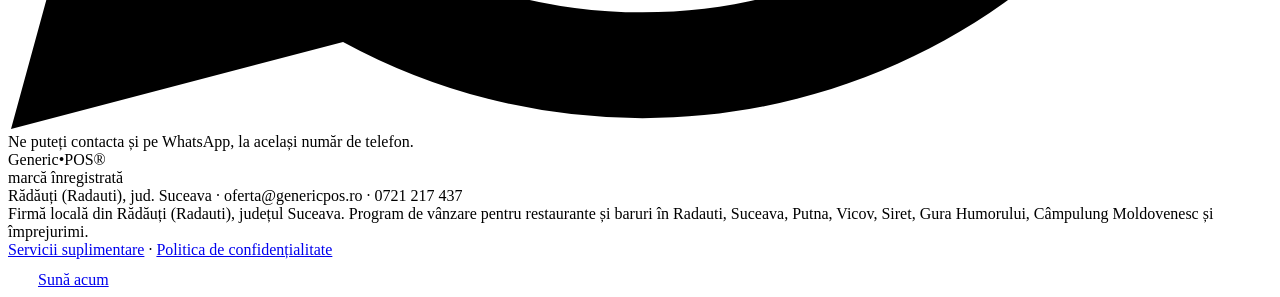
==== commit bd5d6352: "Dashboard pe telefon marcat ca opțiune extra Co-Authored-By: Claude Sonnet 5.5 <noreply@anthropic.co" ====
--- a/public/index.html
+++ b/public/index.html
@@ -373,7 +373,7 @@
 <section>
   <div class="wrap split">
     <div class="split-text">
-      <div class="eyebrow">Aplicație de control și verificare la distanță</div>
+      <div class="eyebrow">Aplicație de control și verificare la distanță*</div>
       <h2>Vezi ce se întâmplă în local, live, de pe telefon.</h2>
       <p>La fiecare vânzare încasată, programul trimite automat un instantaneu către un tablou de bord pe care îl vezi de pe telefon, de oriunde ai fi — nu doar la finalul zilei, ci pe măsură ce se întâmplă.</p>
       <ul class="split-list">
@@ -382,6 +382,7 @@
         <li>Sold de casă urmărit față de pragul legal de 50.000 lei</li>
         <li>Topul produselor vândute azi, fără să deschizi vreun raport</li>
       </ul>
+      <p class="opt-note">* Opțiune suplimentară, nu este inclusă în pachetul de bază. Se activează la cerere.</p>
     </div>
     <div class="split-visual">
       <div class="phone">
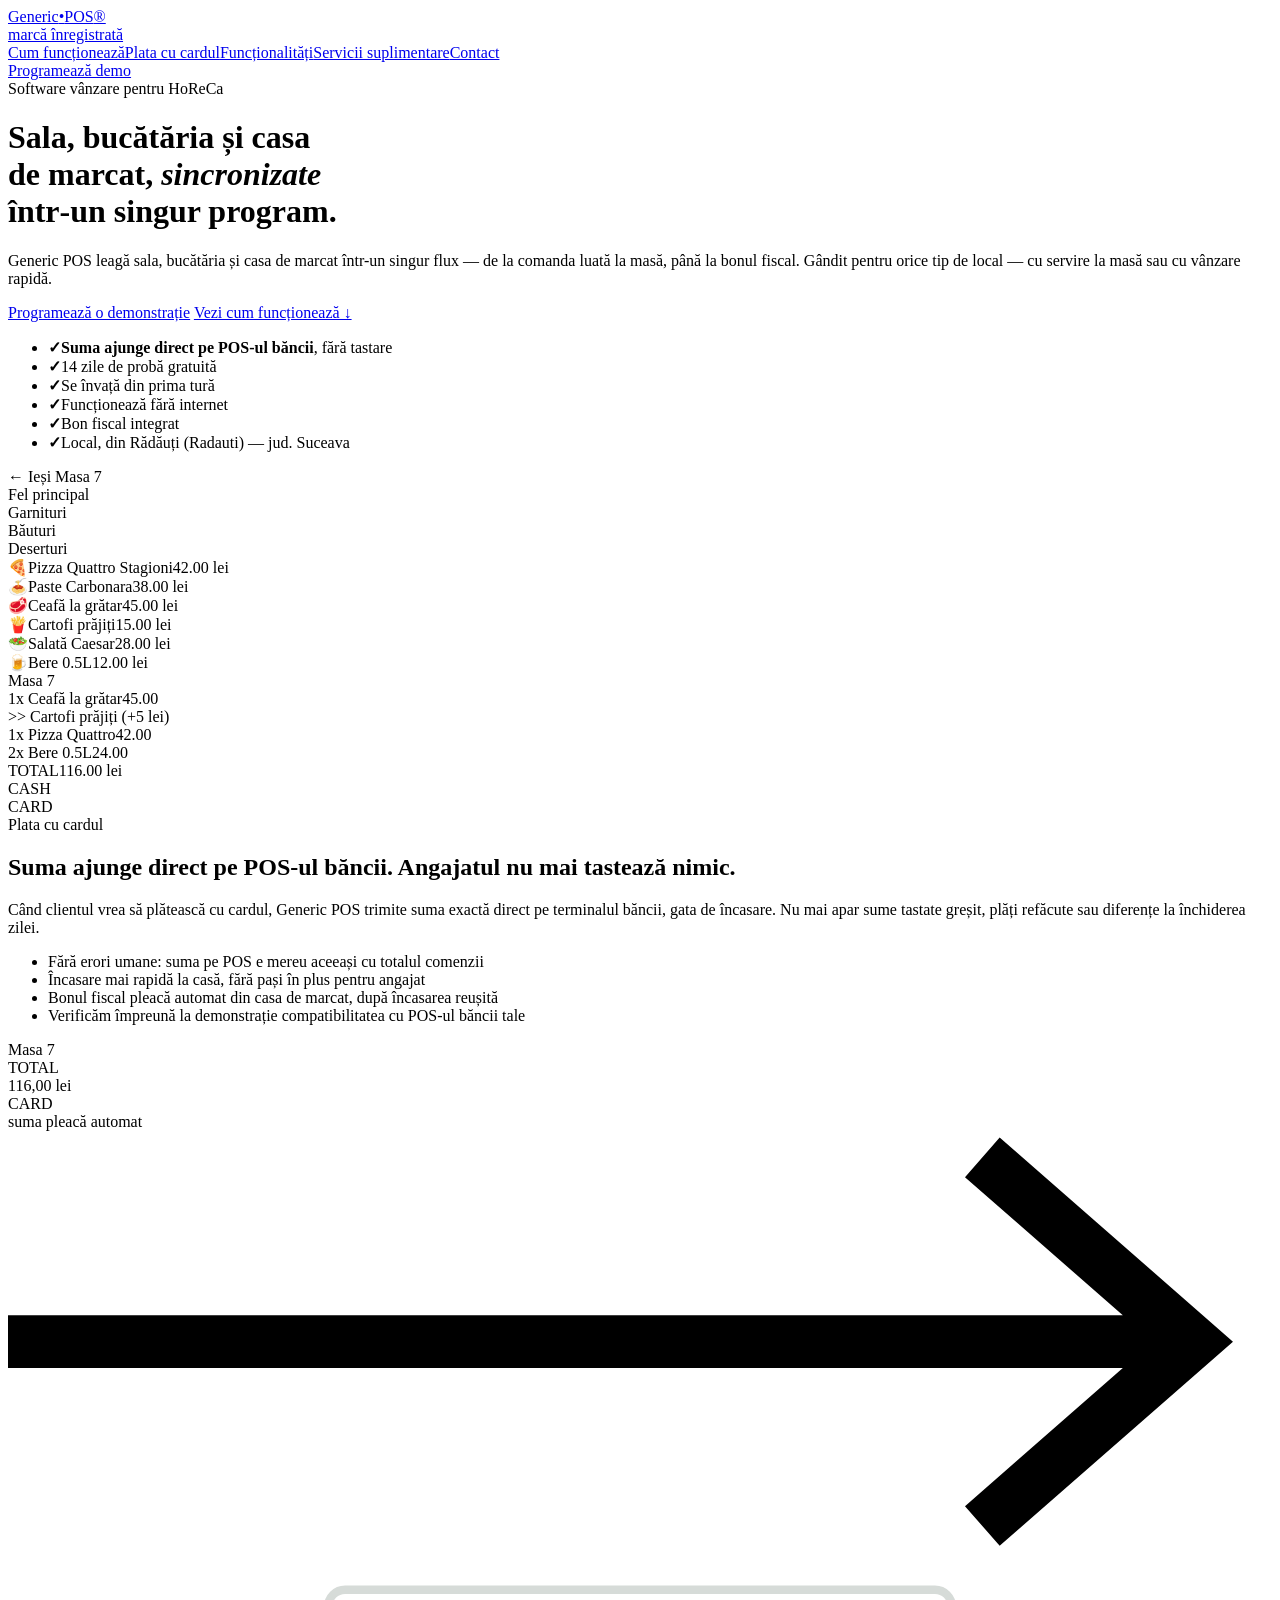
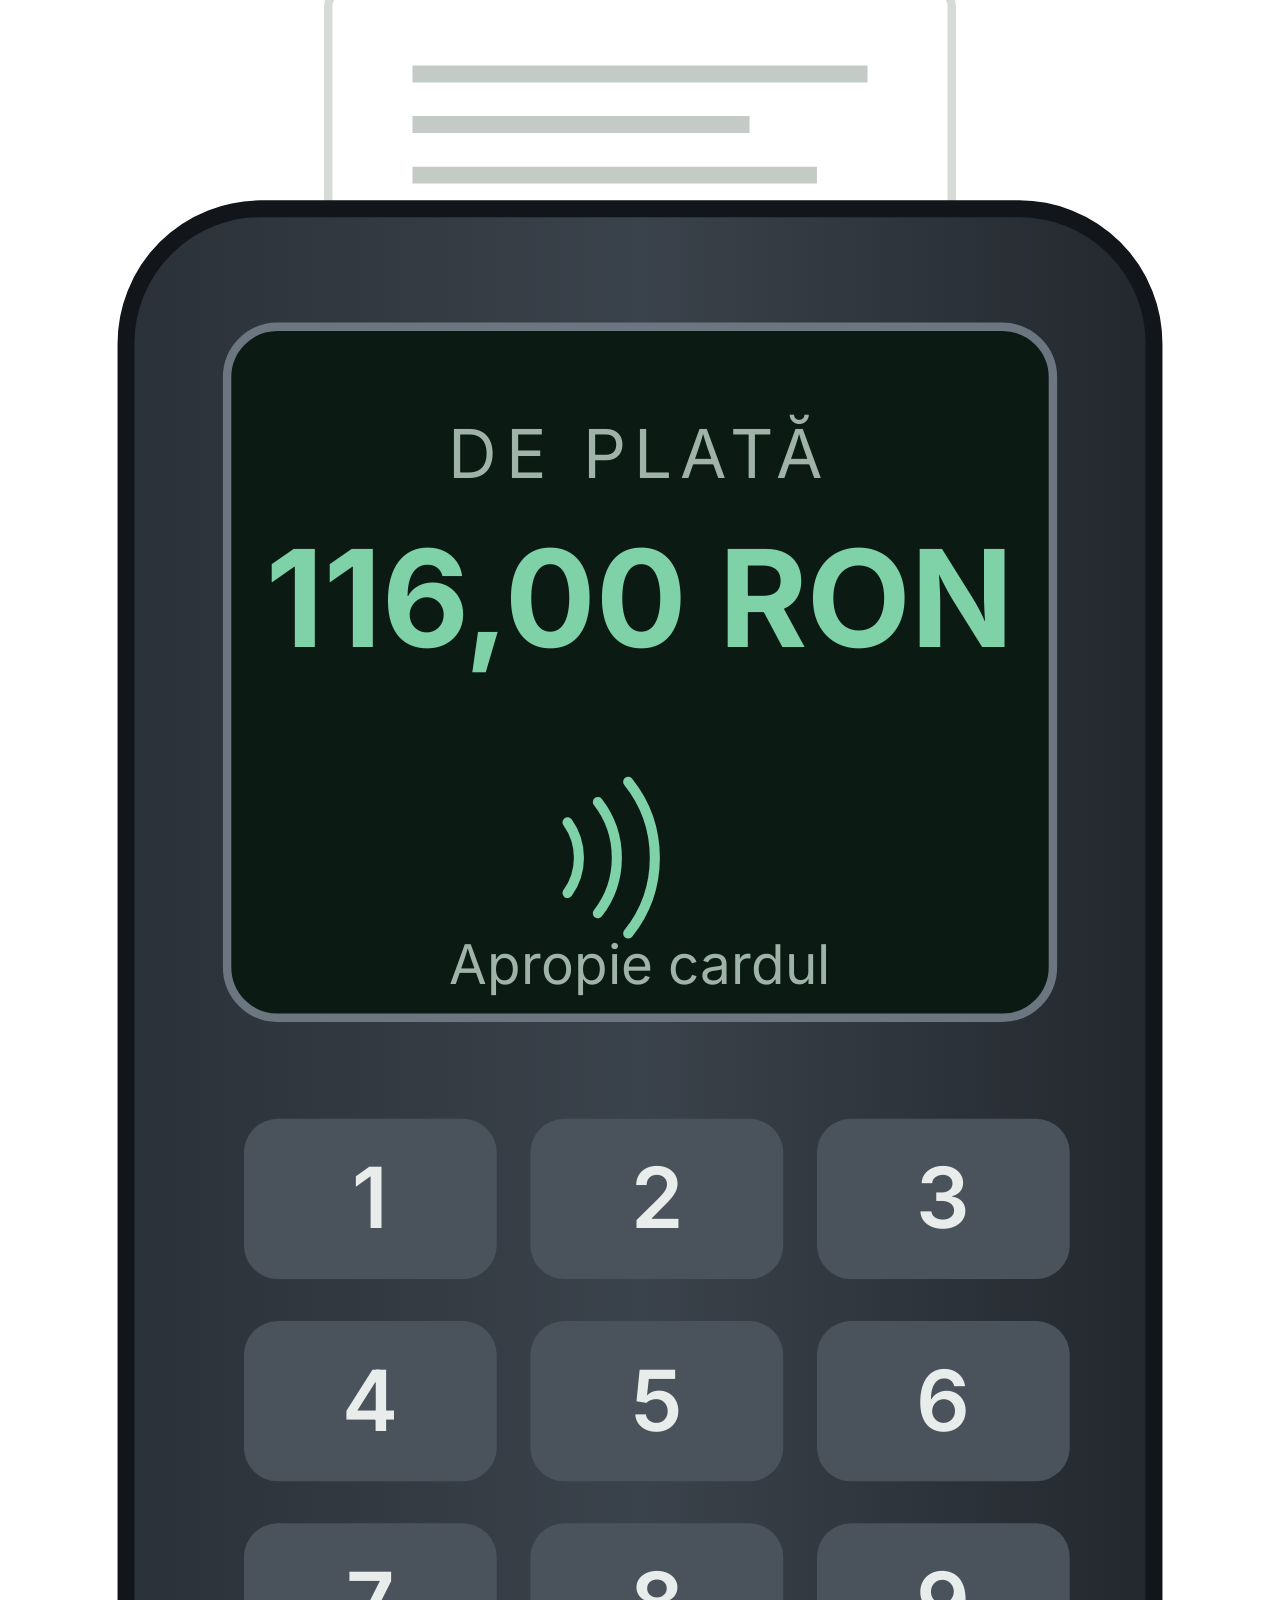
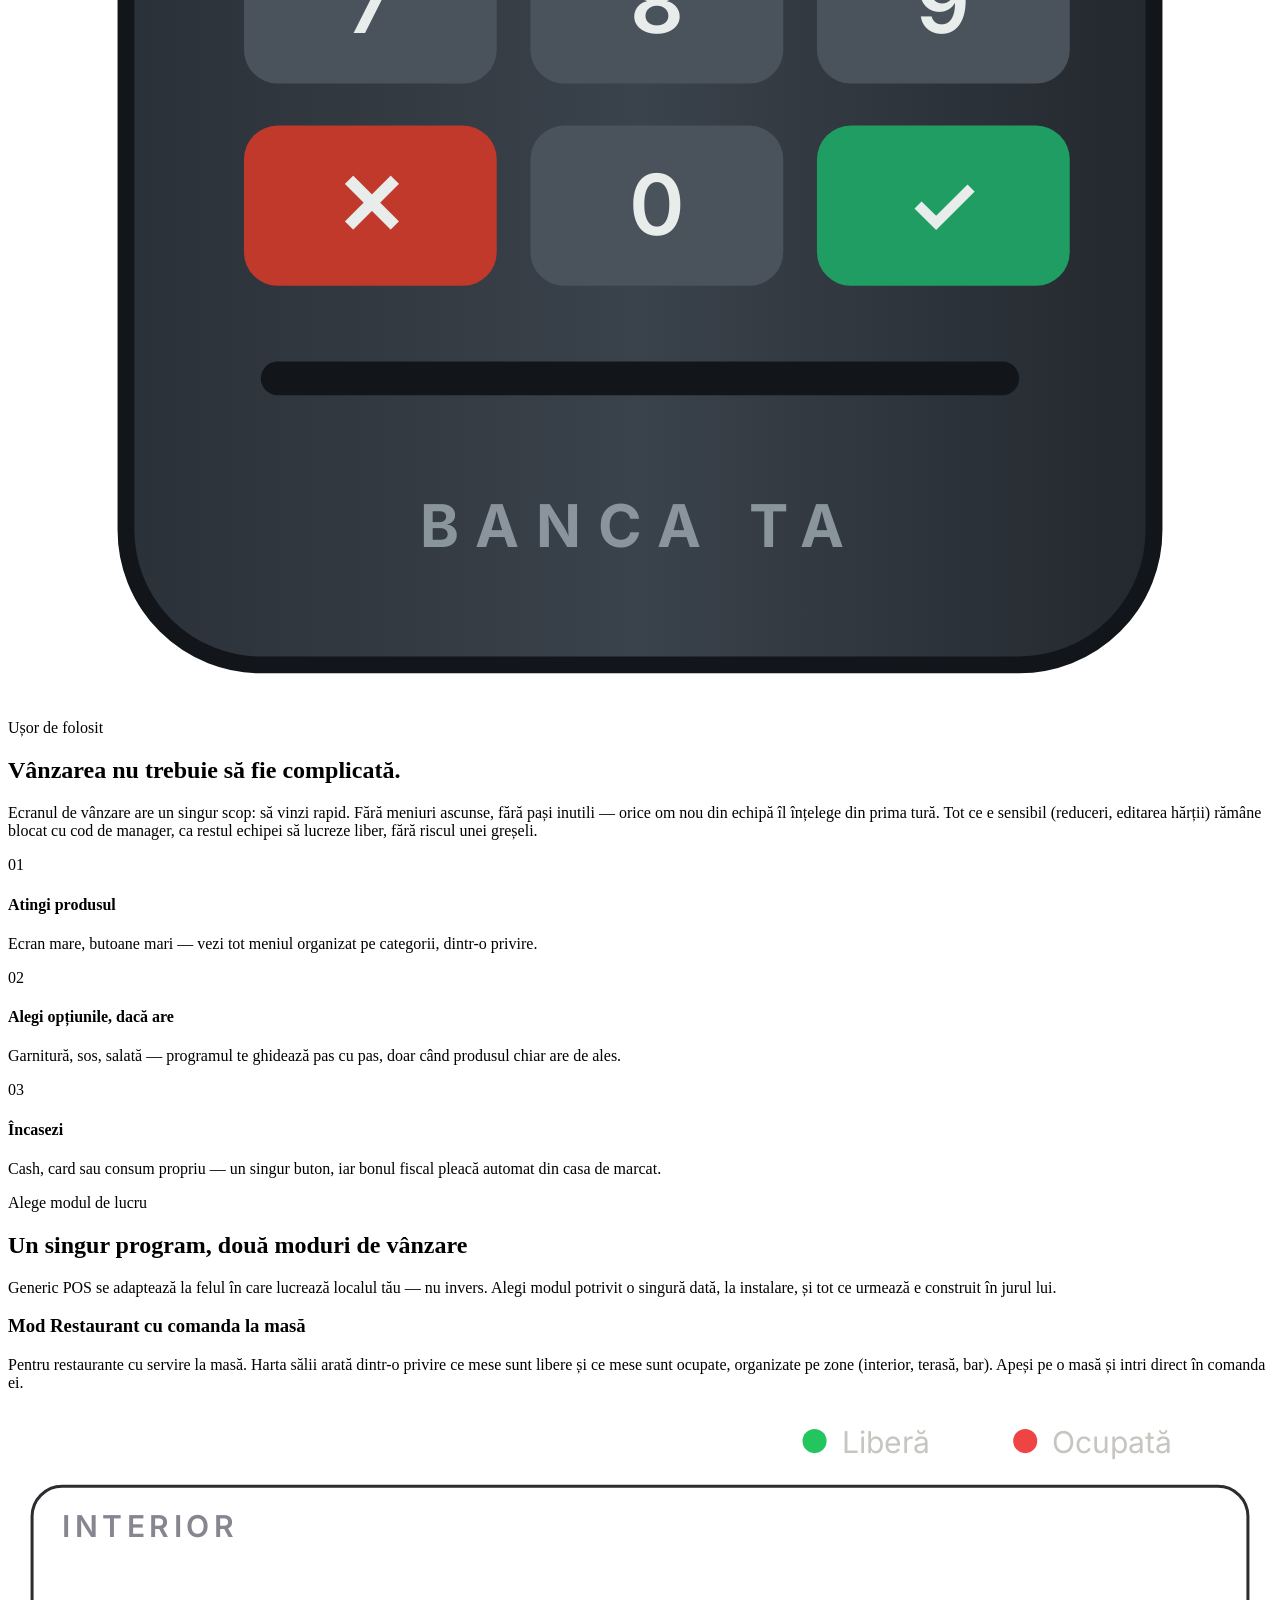
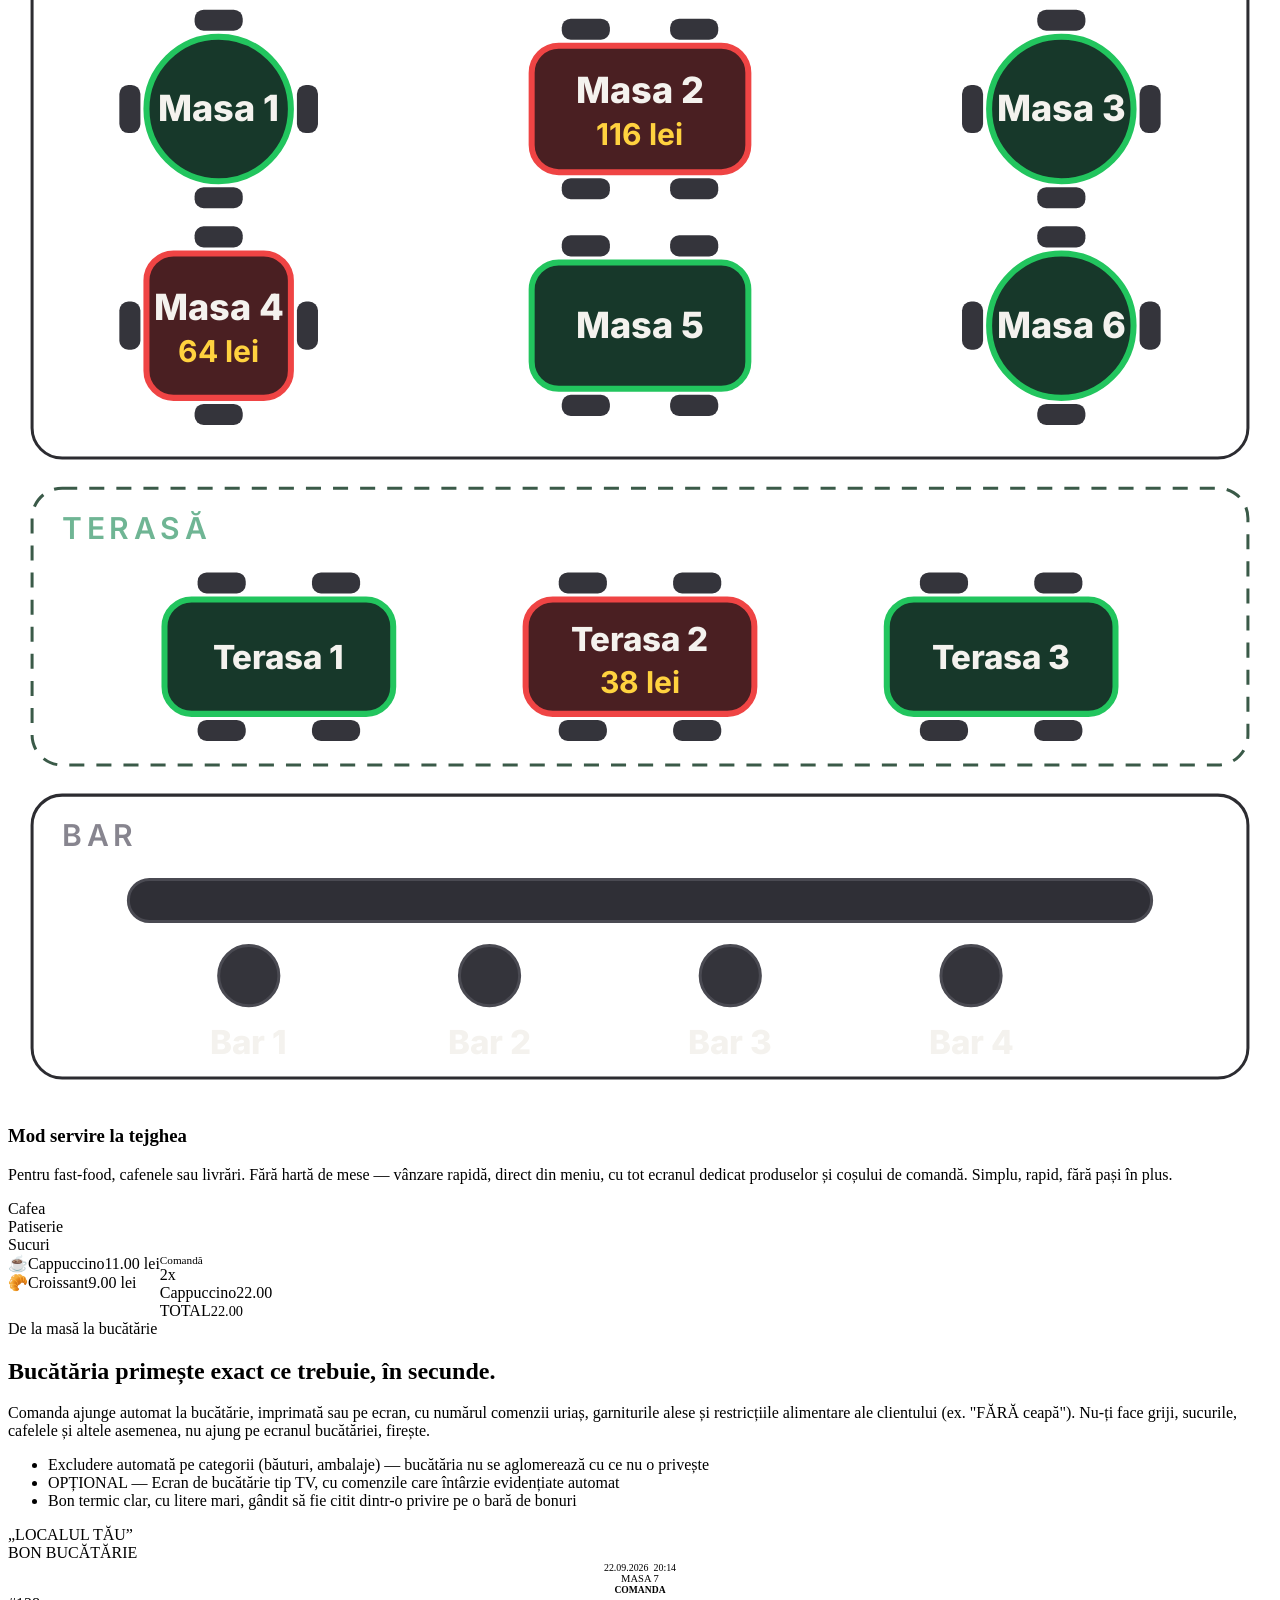
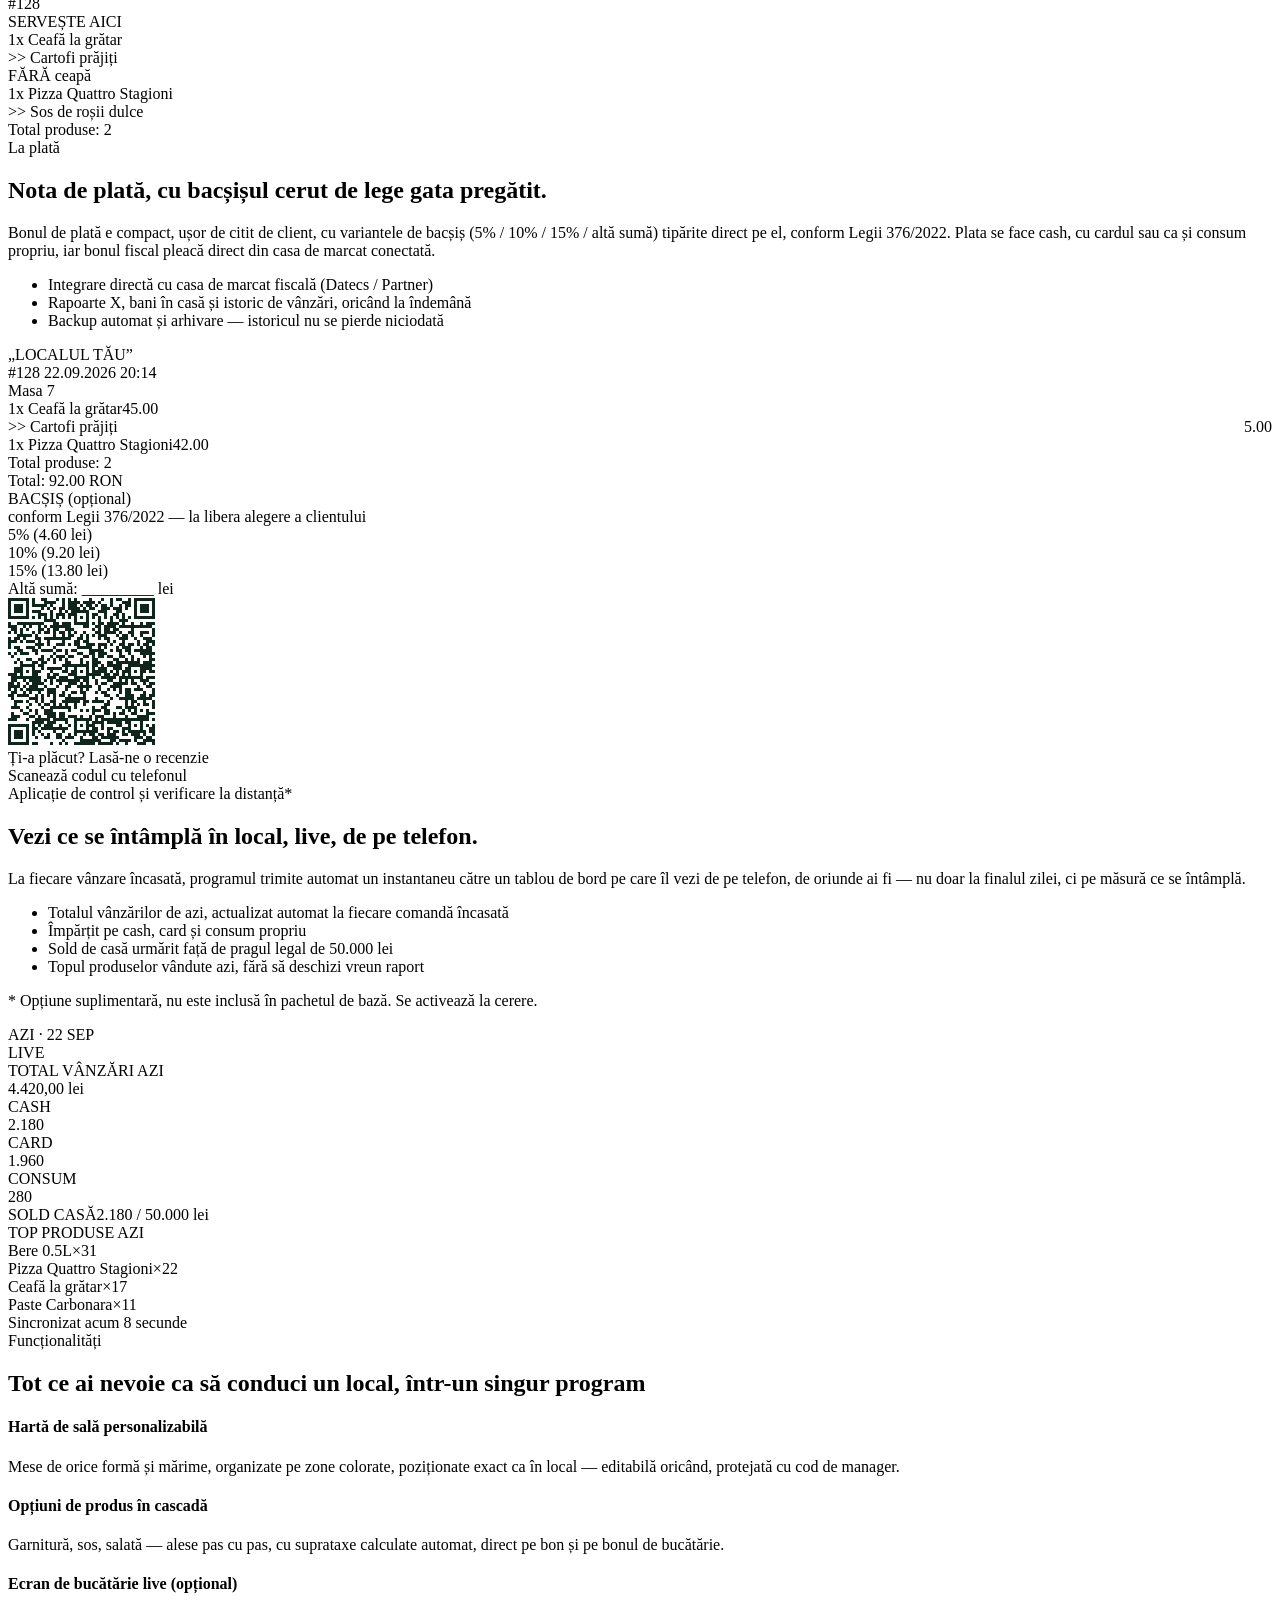
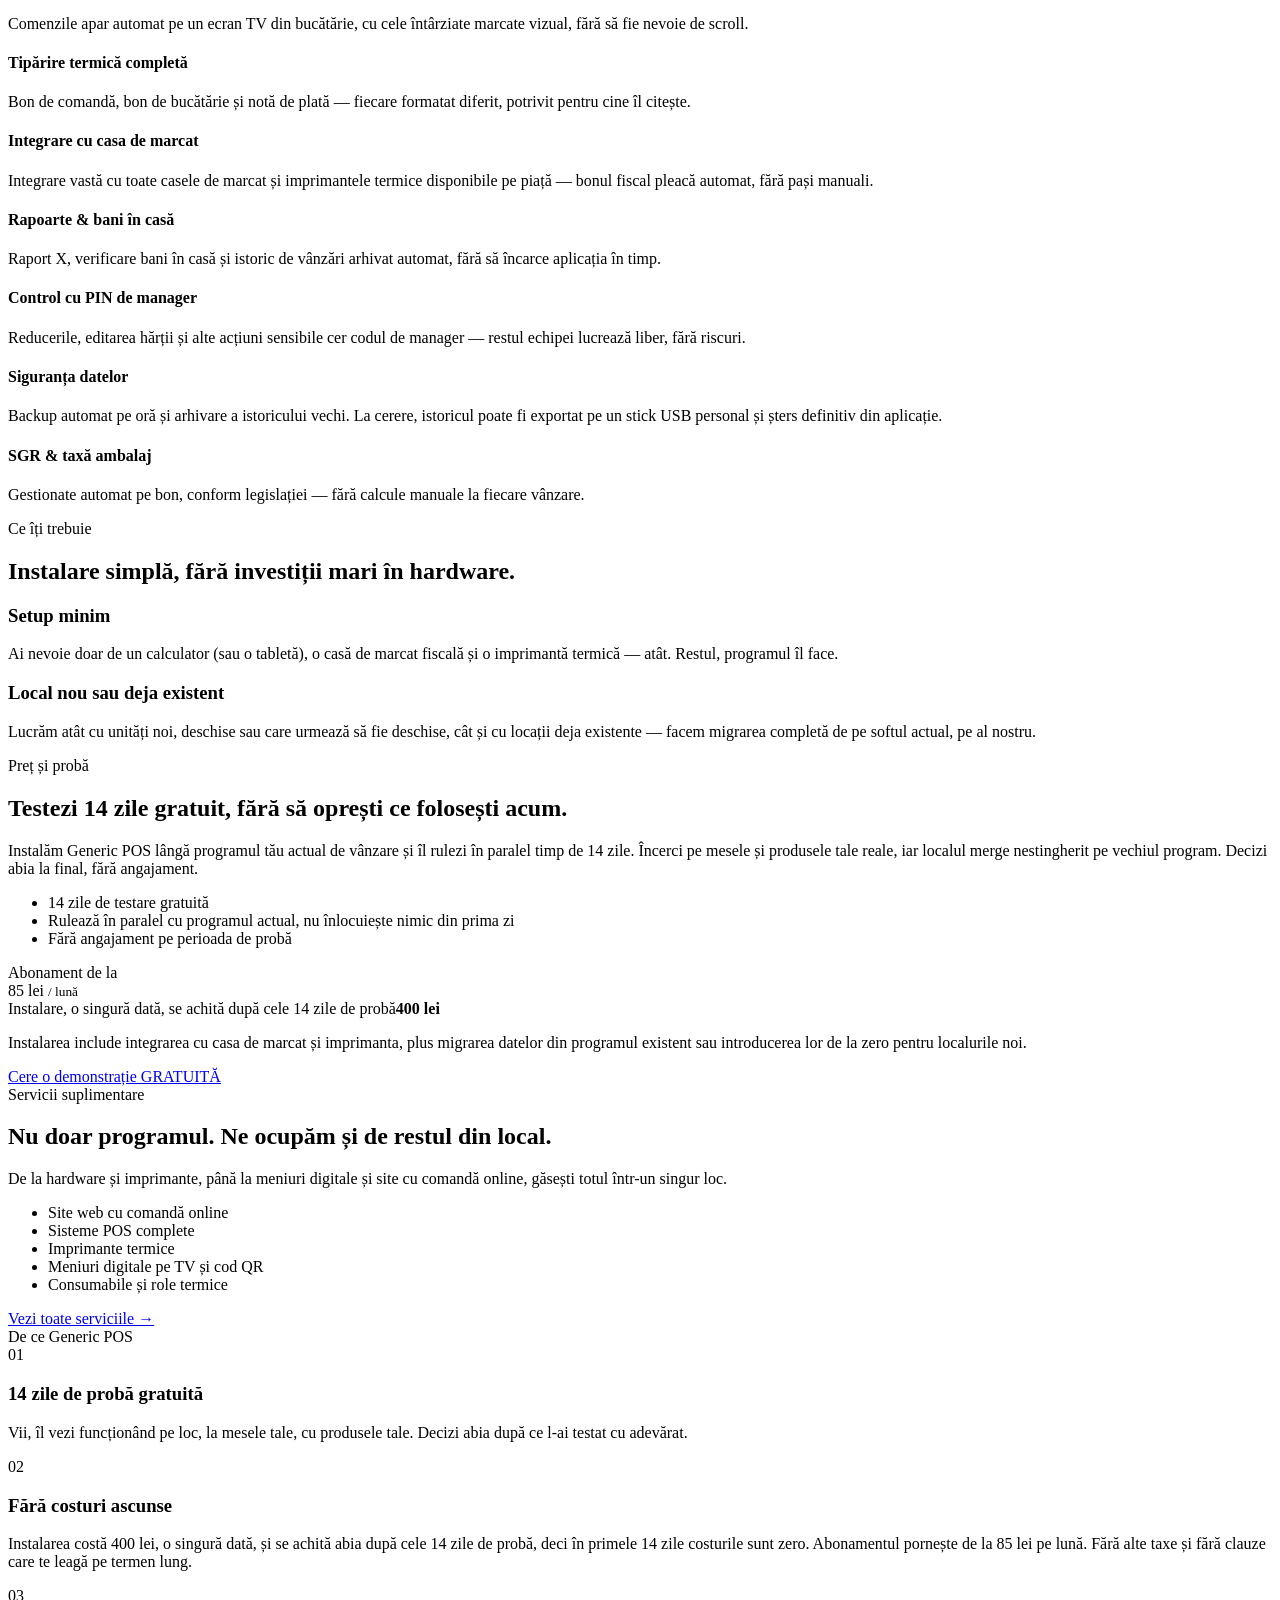
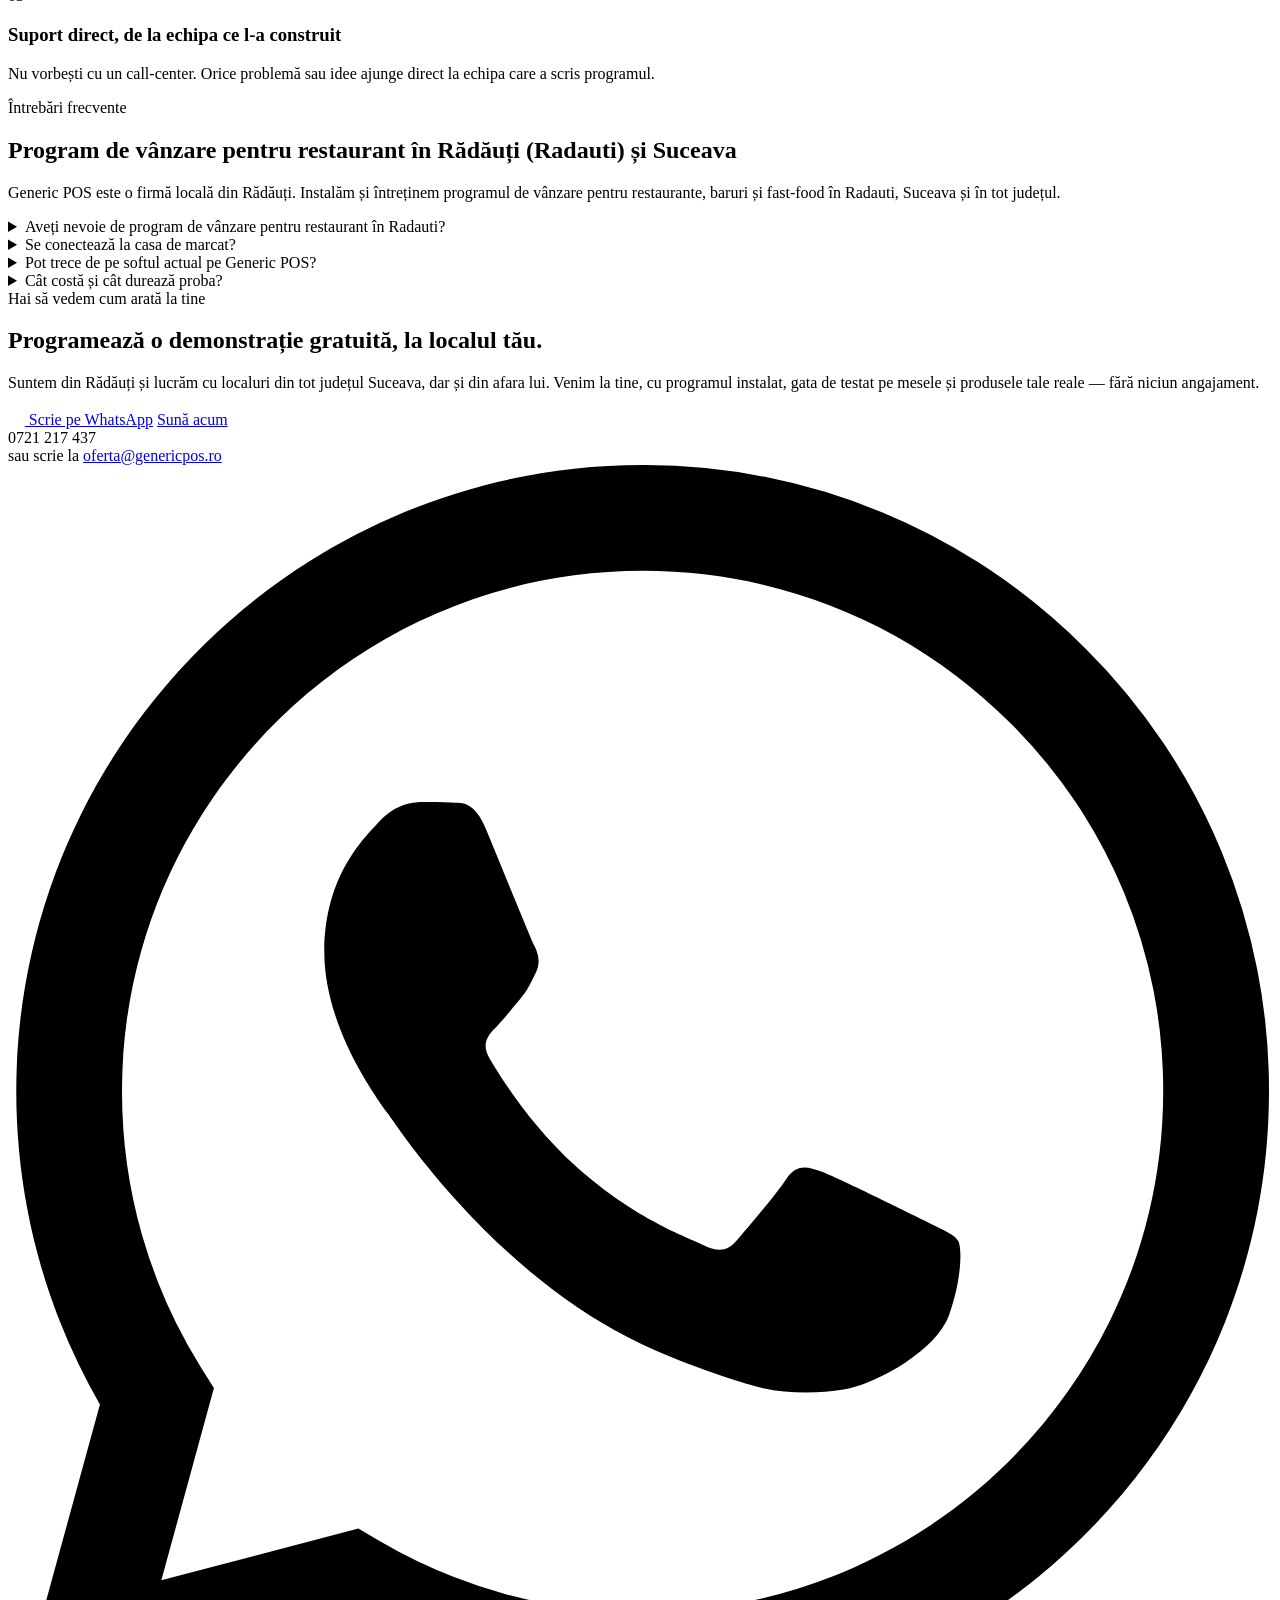
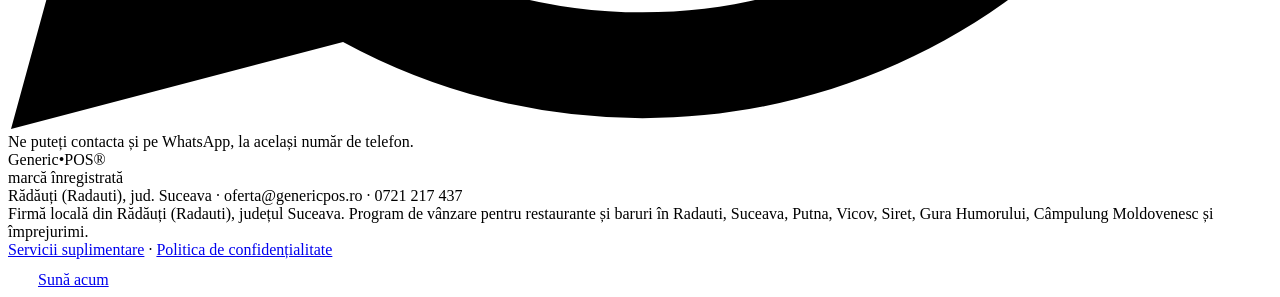
==== commit b16aa21b: "Unde NFC mai mici pe terminalul POS Co-Authored-By: Claude Sonnet 5.5 <noreply@anthropic.com> Claude" ====
--- a/public/index.html
+++ b/public/index.html
@@ -152,7 +152,7 @@
 <rect x="26" y="44" width="98" height="82" rx="6" fill="#0c1a14" stroke="#6b7680"/>
 <text x="75" y="62" text-anchor="middle" font-family="Inter,sans-serif" font-size="8" fill="#9fb3a8" letter-spacing="1">DE PLATĂ</text>
 <text x="75" y="82" text-anchor="middle" font-family="Inter,sans-serif" font-size="16" font-weight="700" fill="#7fd1a8">116,00 RON</text>
-<g transform="translate(0,-8) scale(1)" fill="none" stroke="#7fd1a8" stroke-width="2" stroke-linecap="round"><path d="M64 98a12 12 0 0 1 0 14"/><path d="M70 94a18 18 0 0 1 0 22"/><path d="M76 90a24 24 0 0 1 0 30"/></g>
+<g transform="translate(28,44) scale(.6)" fill="none" stroke="#7fd1a8" stroke-width="2" stroke-linecap="round"><path d="M64 98a12 12 0 0 1 0 14"/><path d="M70 94a18 18 0 0 1 0 22"/><path d="M76 90a24 24 0 0 1 0 30"/></g>
 <text x="75" y="122" text-anchor="middle" font-family="Inter,sans-serif" font-size="6.5" fill="#9fb3a8">Apropie cardul</text>
 <g font-family="Inter,sans-serif" font-size="10" font-weight="600" text-anchor="middle" fill="#e8ecea">
 <rect x="28" y="138" width="30" height="19" rx="4" fill="#4a535c"/><text x="43" y="151">1</text><rect x="62" y="138" width="30" height="19" rx="4" fill="#4a535c"/><text x="77" y="151">2</text><rect x="96" y="138" width="30" height="19" rx="4" fill="#4a535c"/><text x="111" y="151">3</text><rect x="28" y="162" width="30" height="19" rx="4" fill="#4a535c"/><text x="43" y="175">4</text><rect x="62" y="162" width="30" height="19" rx="4" fill="#4a535c"/><text x="77" y="175">5</text><rect x="96" y="162" width="30" height="19" rx="4" fill="#4a535c"/><text x="111" y="175">6</text><rect x="28" y="186" width="30" height="19" rx="4" fill="#4a535c"/><text x="43" y="199">7</text><rect x="62" y="186" width="30" height="19" rx="4" fill="#4a535c"/><text x="77" y="199">8</text><rect x="96" y="186" width="30" height="19" rx="4" fill="#4a535c"/><text x="111" y="199">9</text><rect x="28" y="210" width="30" height="19" rx="4" fill="#c0392b"/><text x="43" y="223">✕</text><rect x="62" y="210" width="30" height="19" rx="4" fill="#4a535c"/><text x="77" y="223">0</text><rect x="96" y="210" width="30" height="19" rx="4" fill="#1f9d63"/><text x="111" y="223">✓</text></g><rect x="30" y="238" width="90" height="4" rx="2" fill="#12161a"/><text x="75" y="260" text-anchor="middle" font-family="Inter,sans-serif" font-size="7" font-weight="700" fill="#8a949c" letter-spacing="2">BANCA TA</text></svg></div>
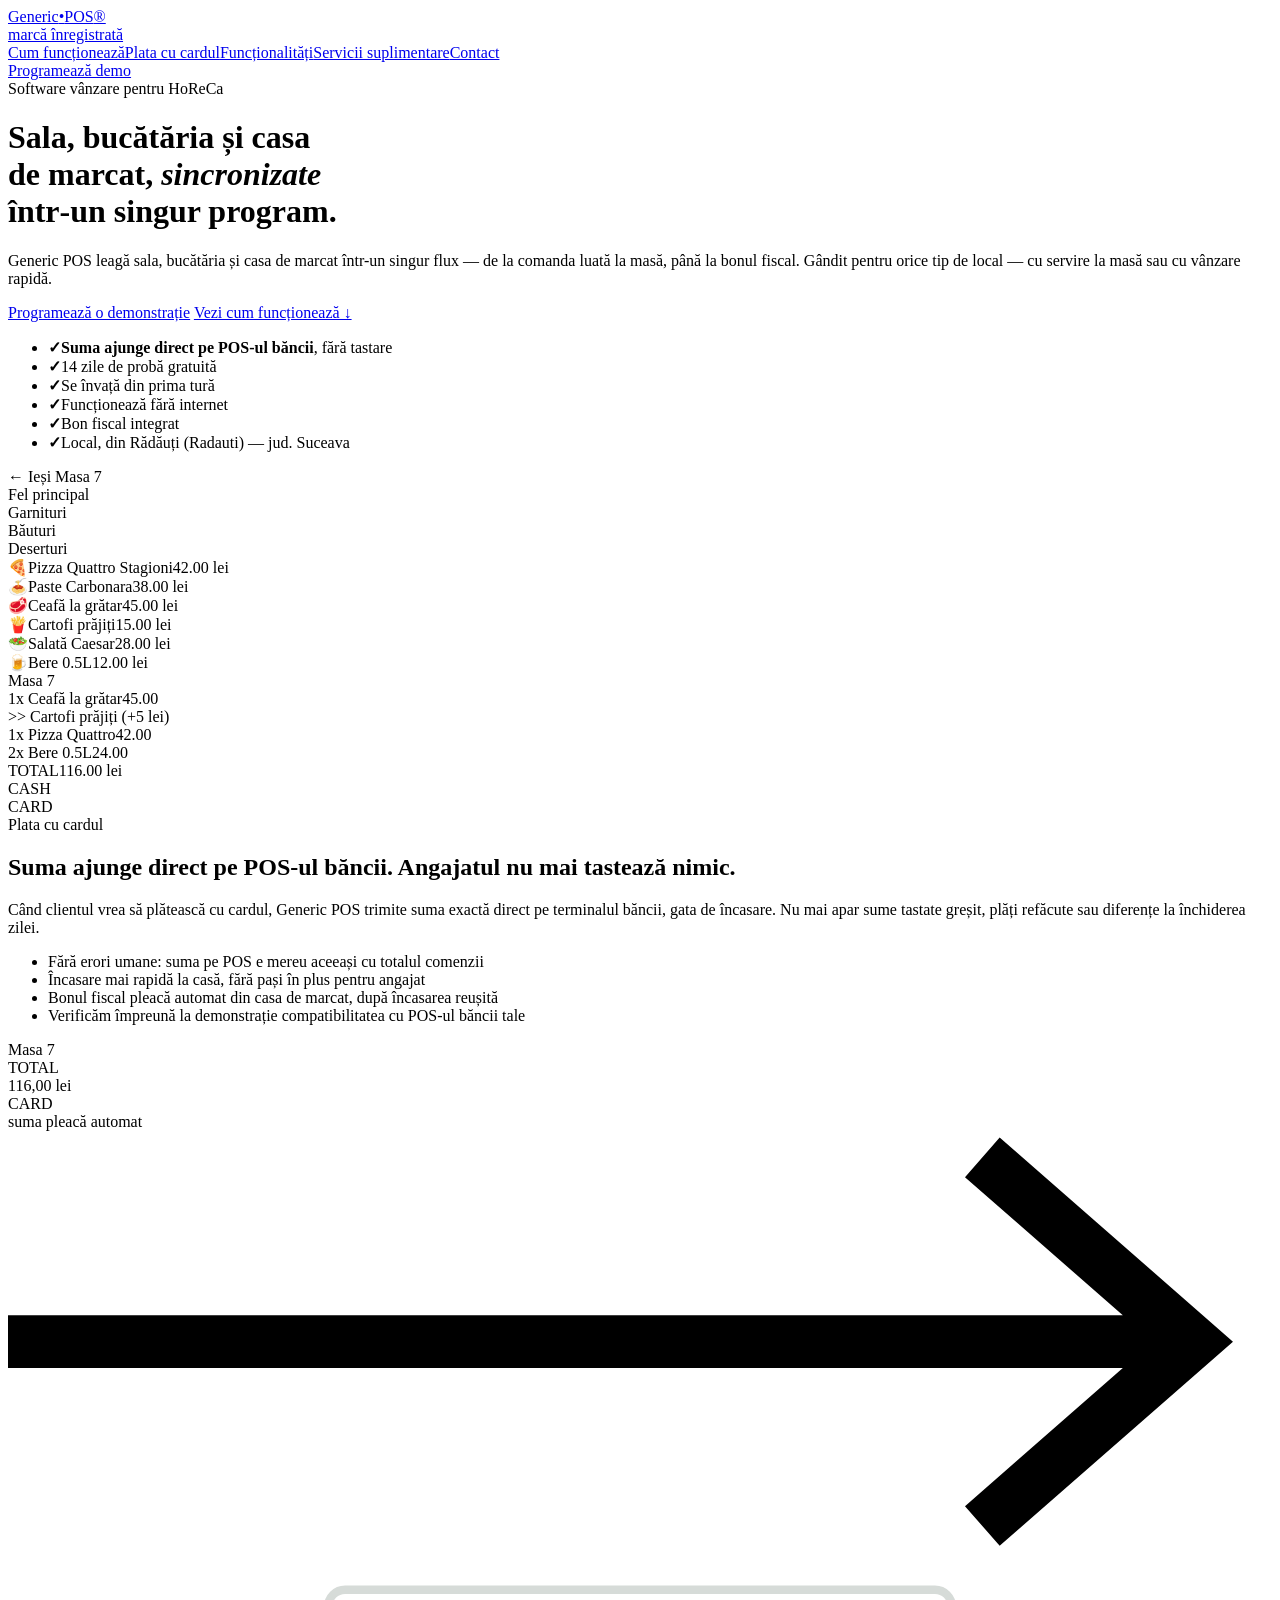
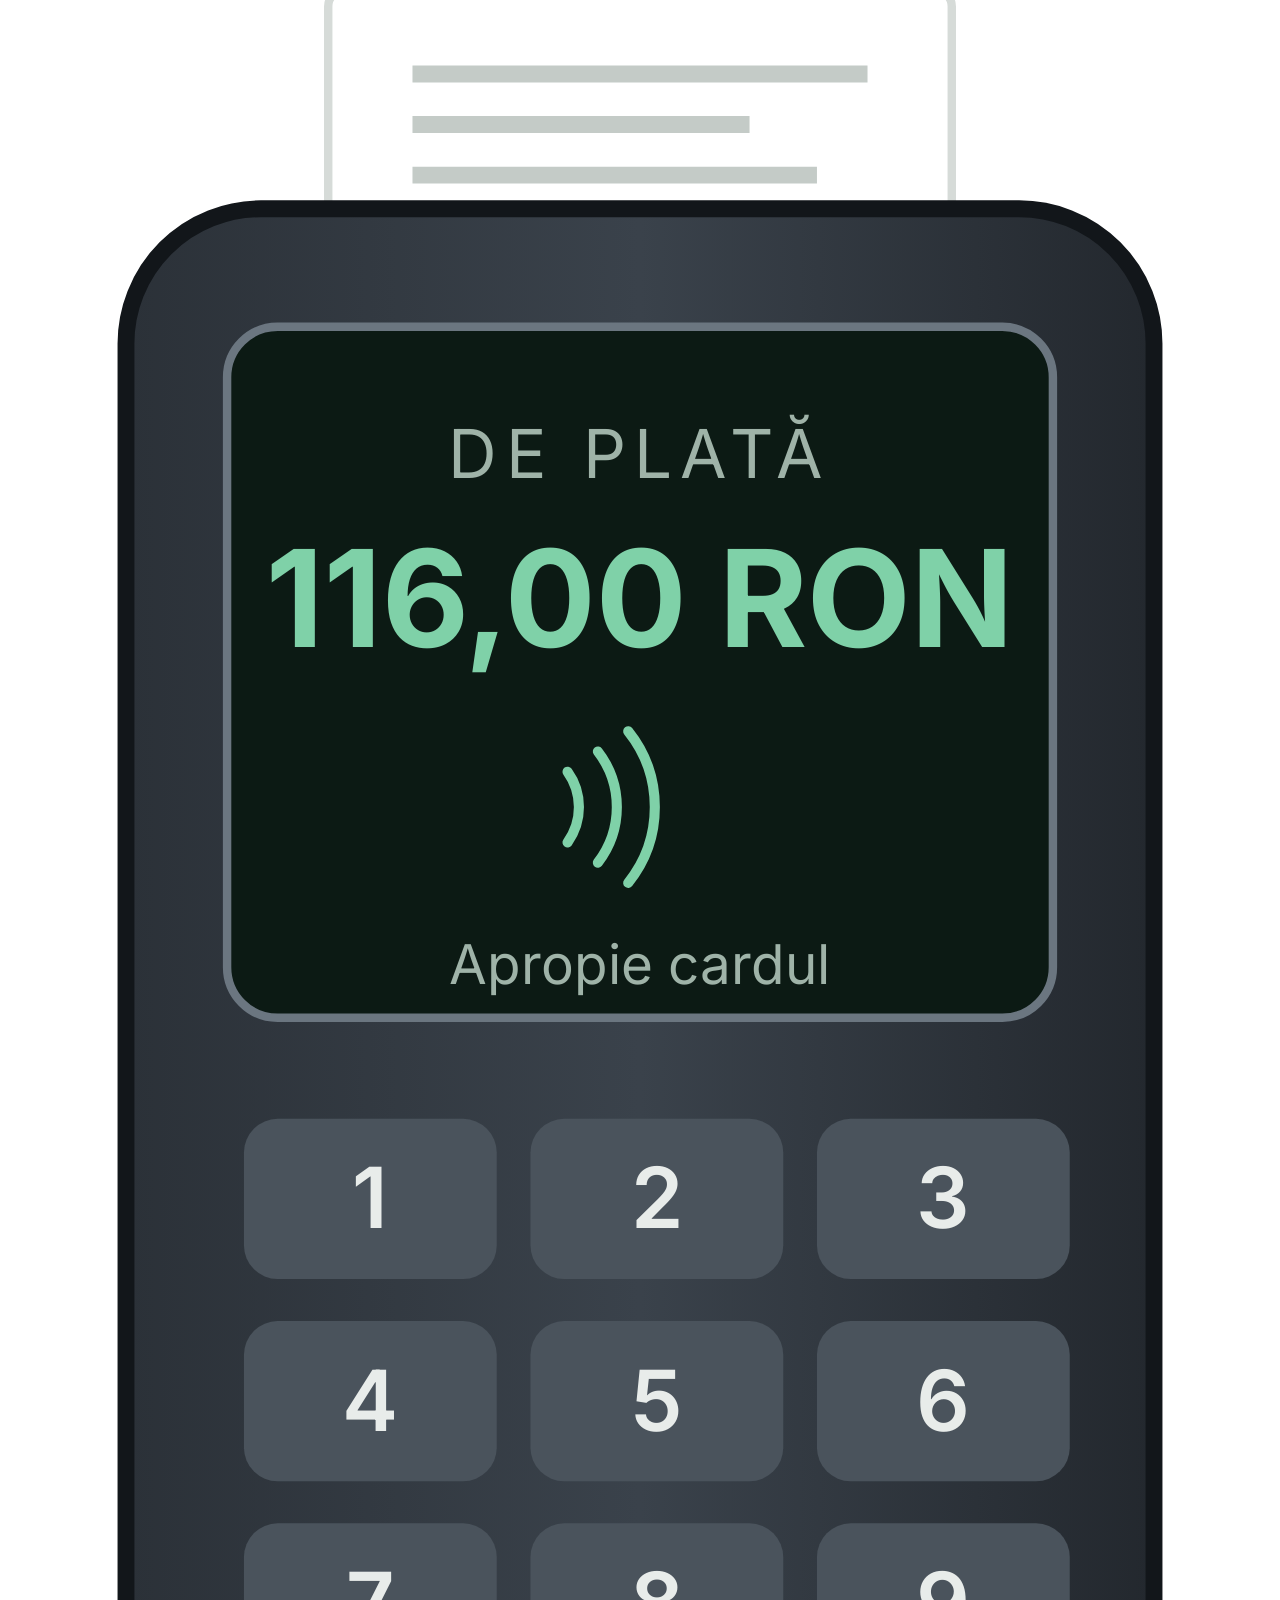
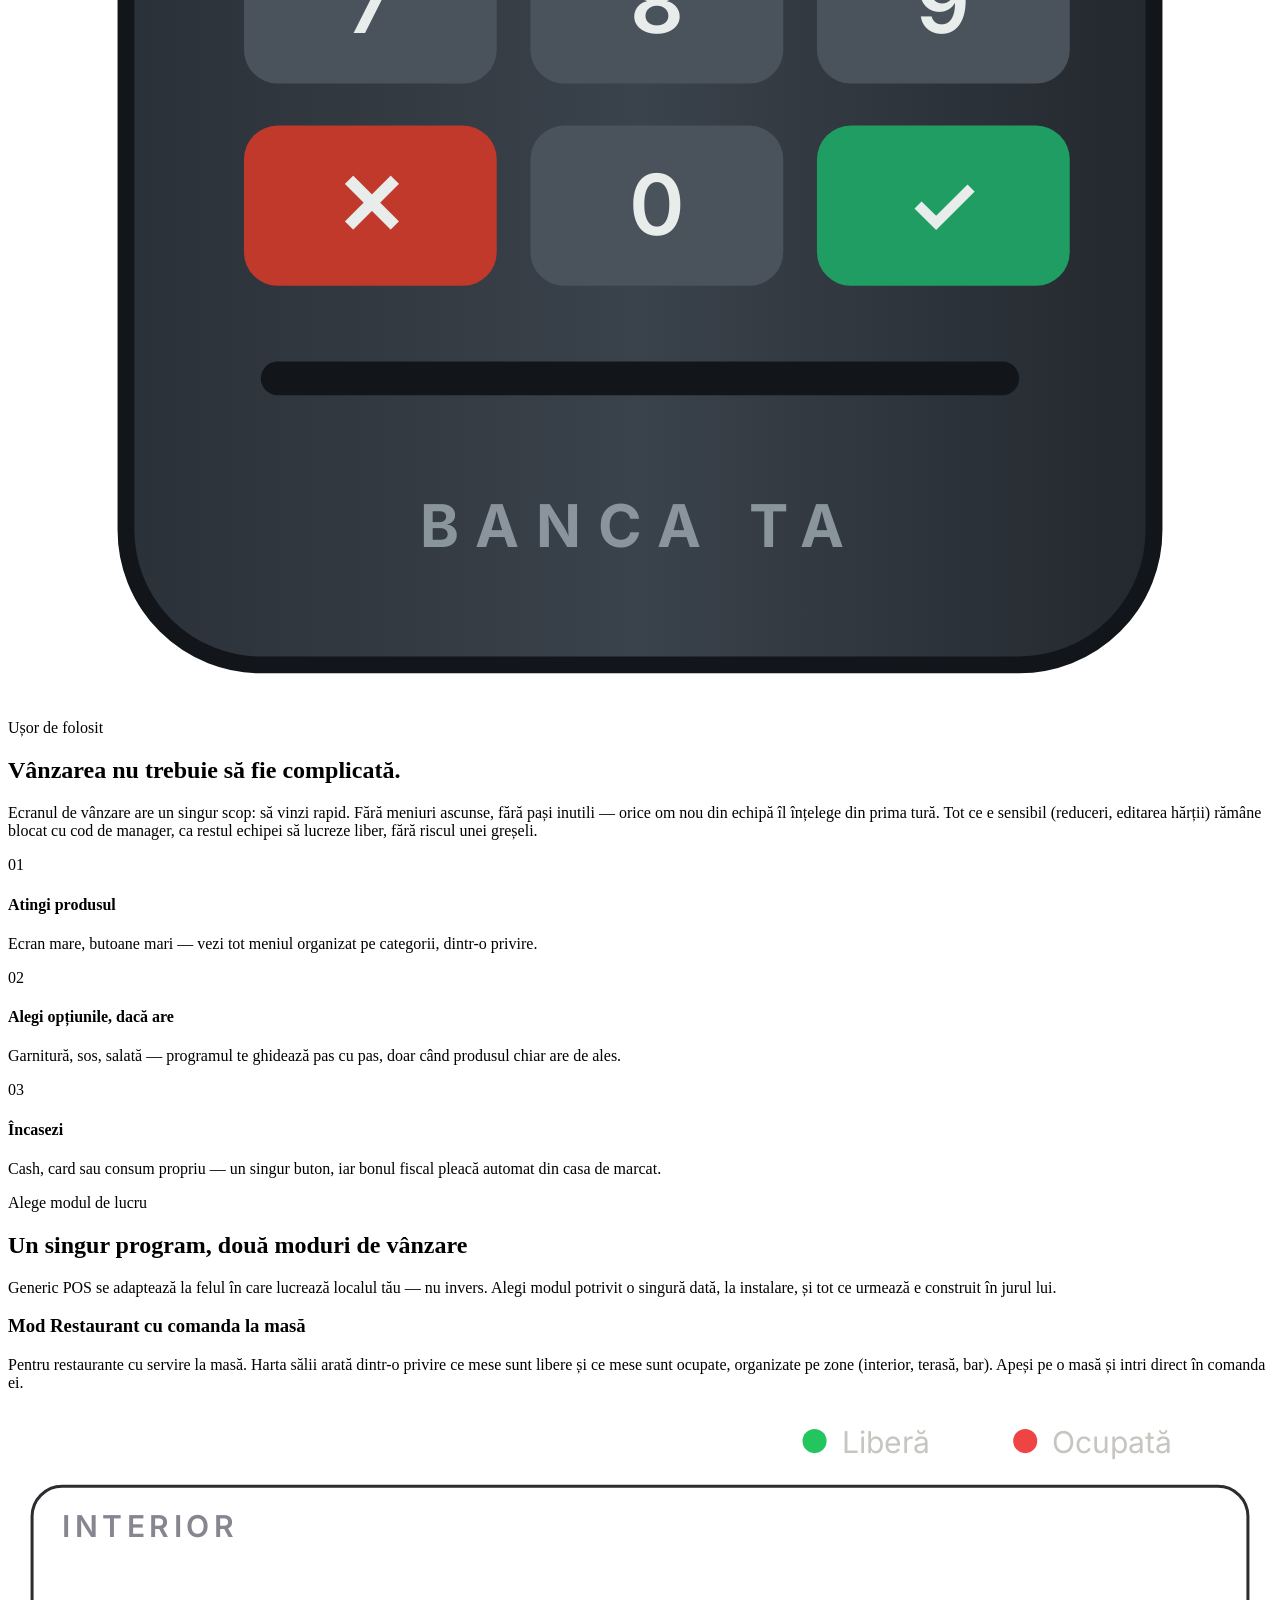
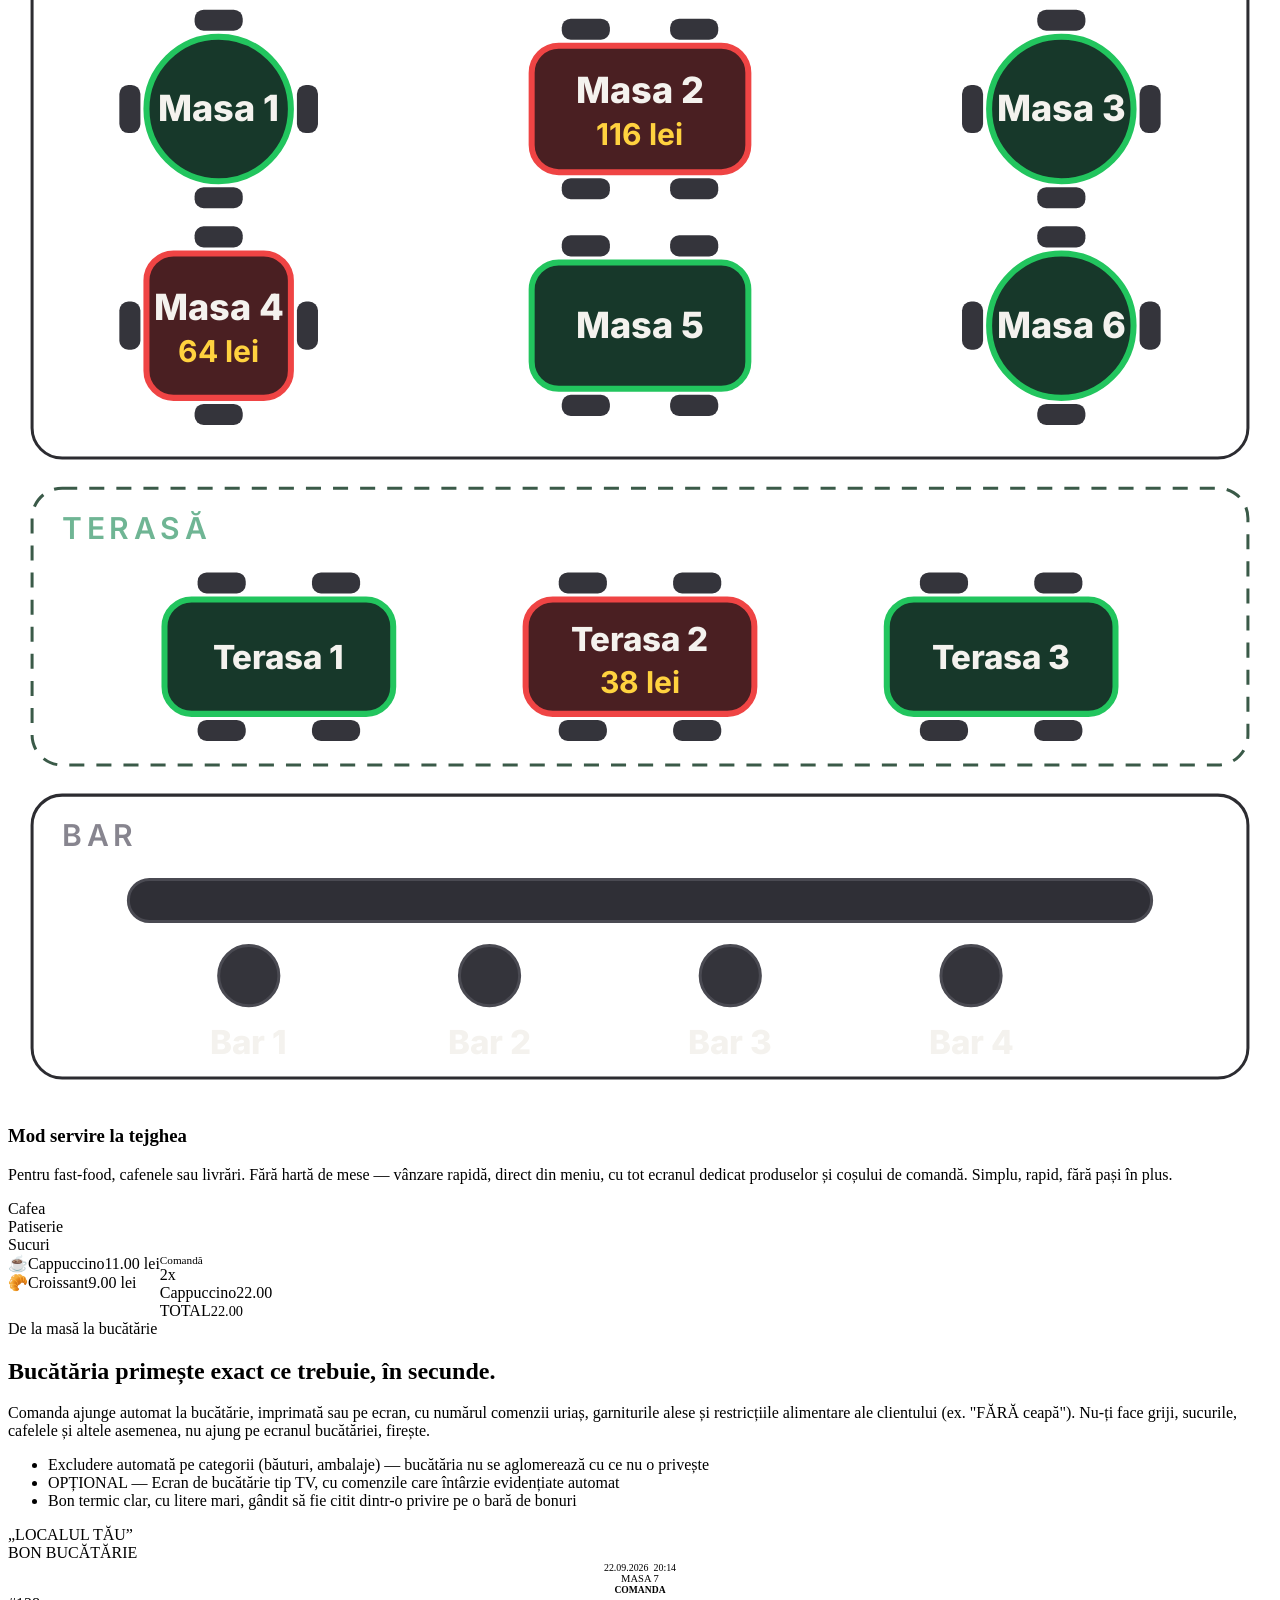
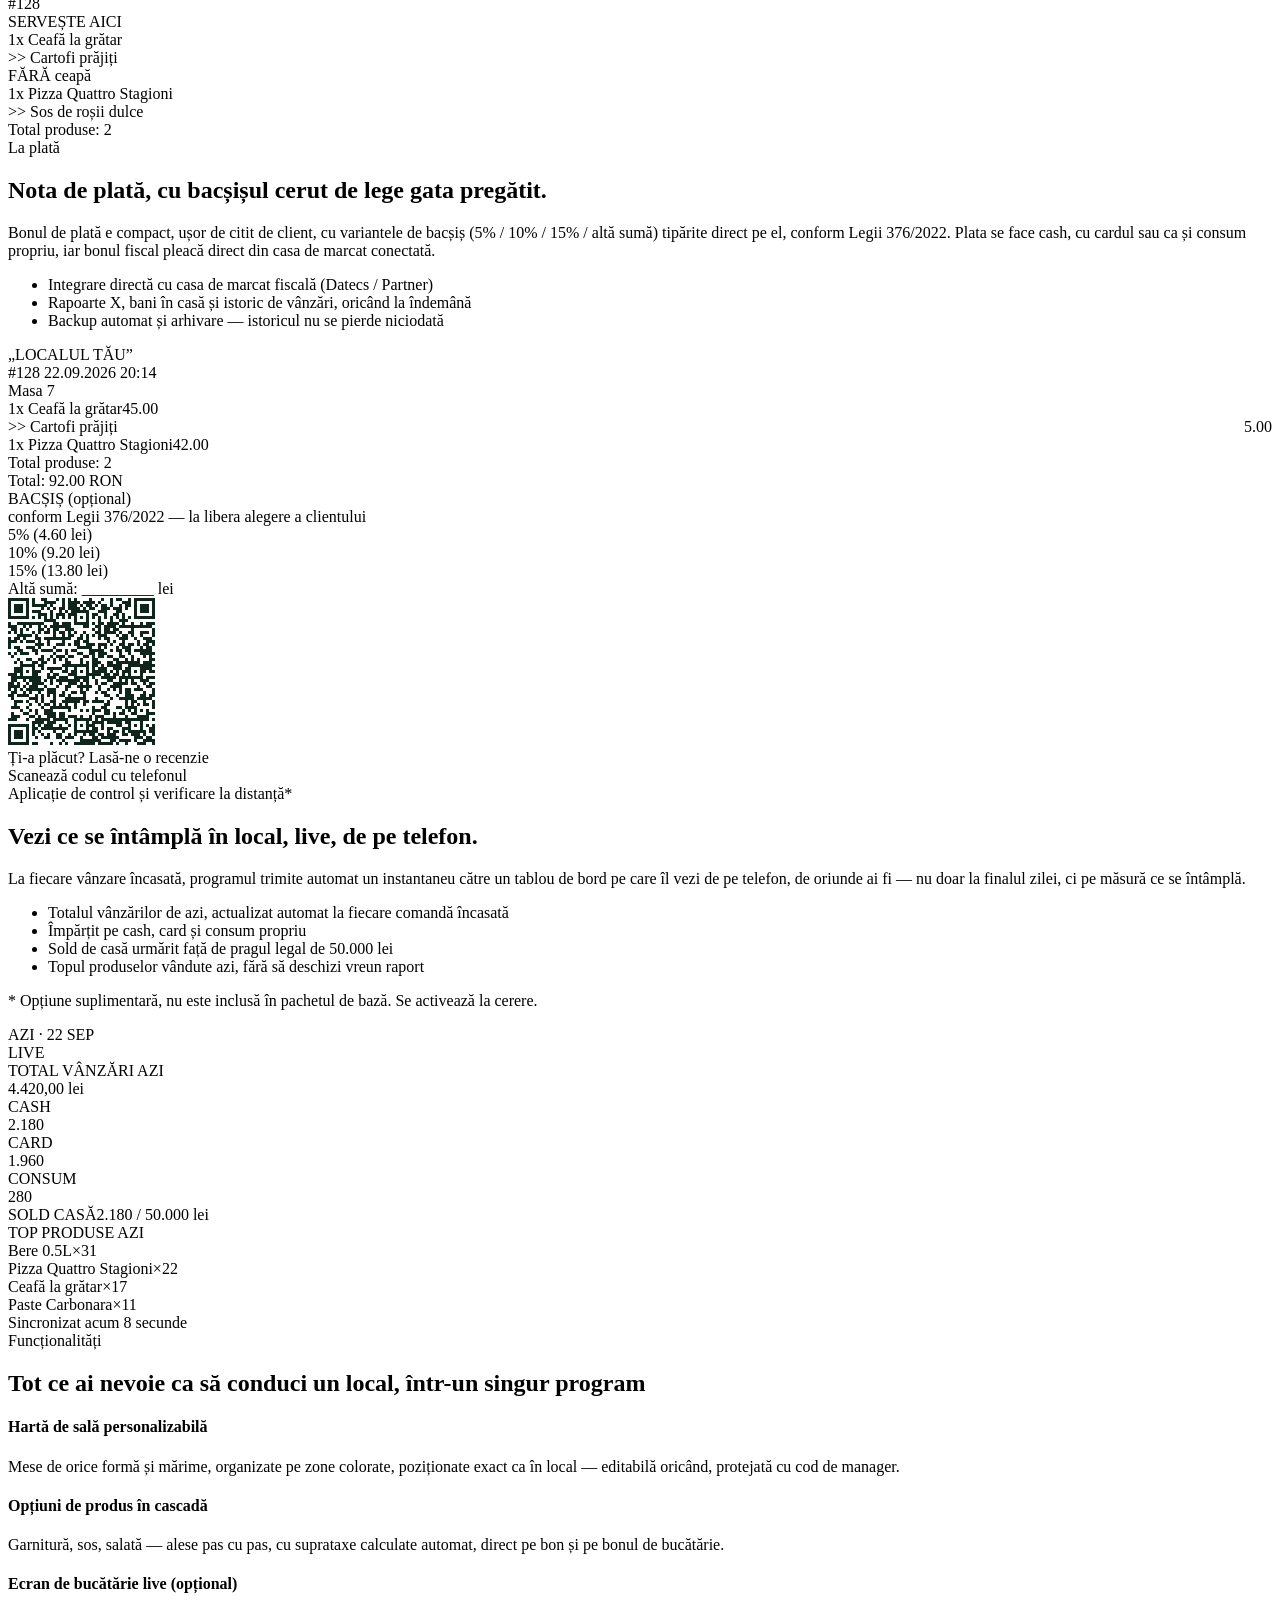
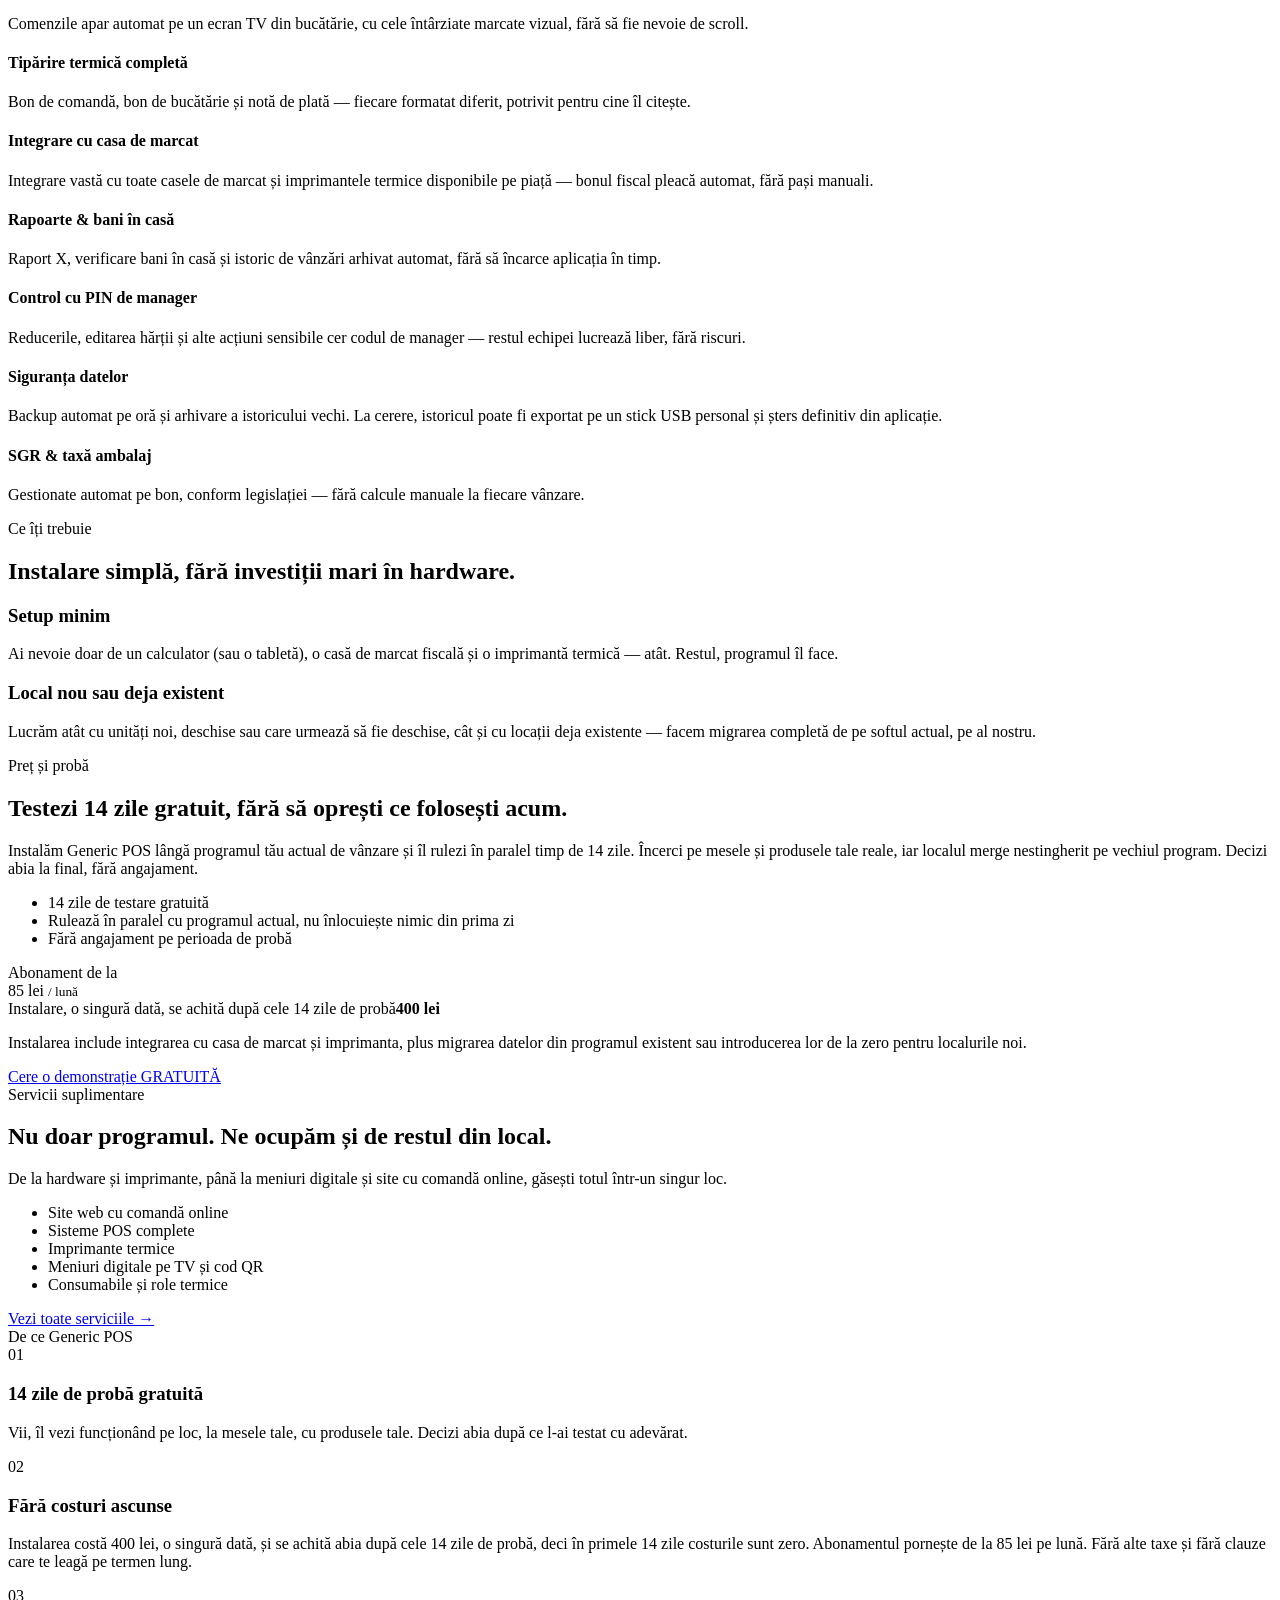
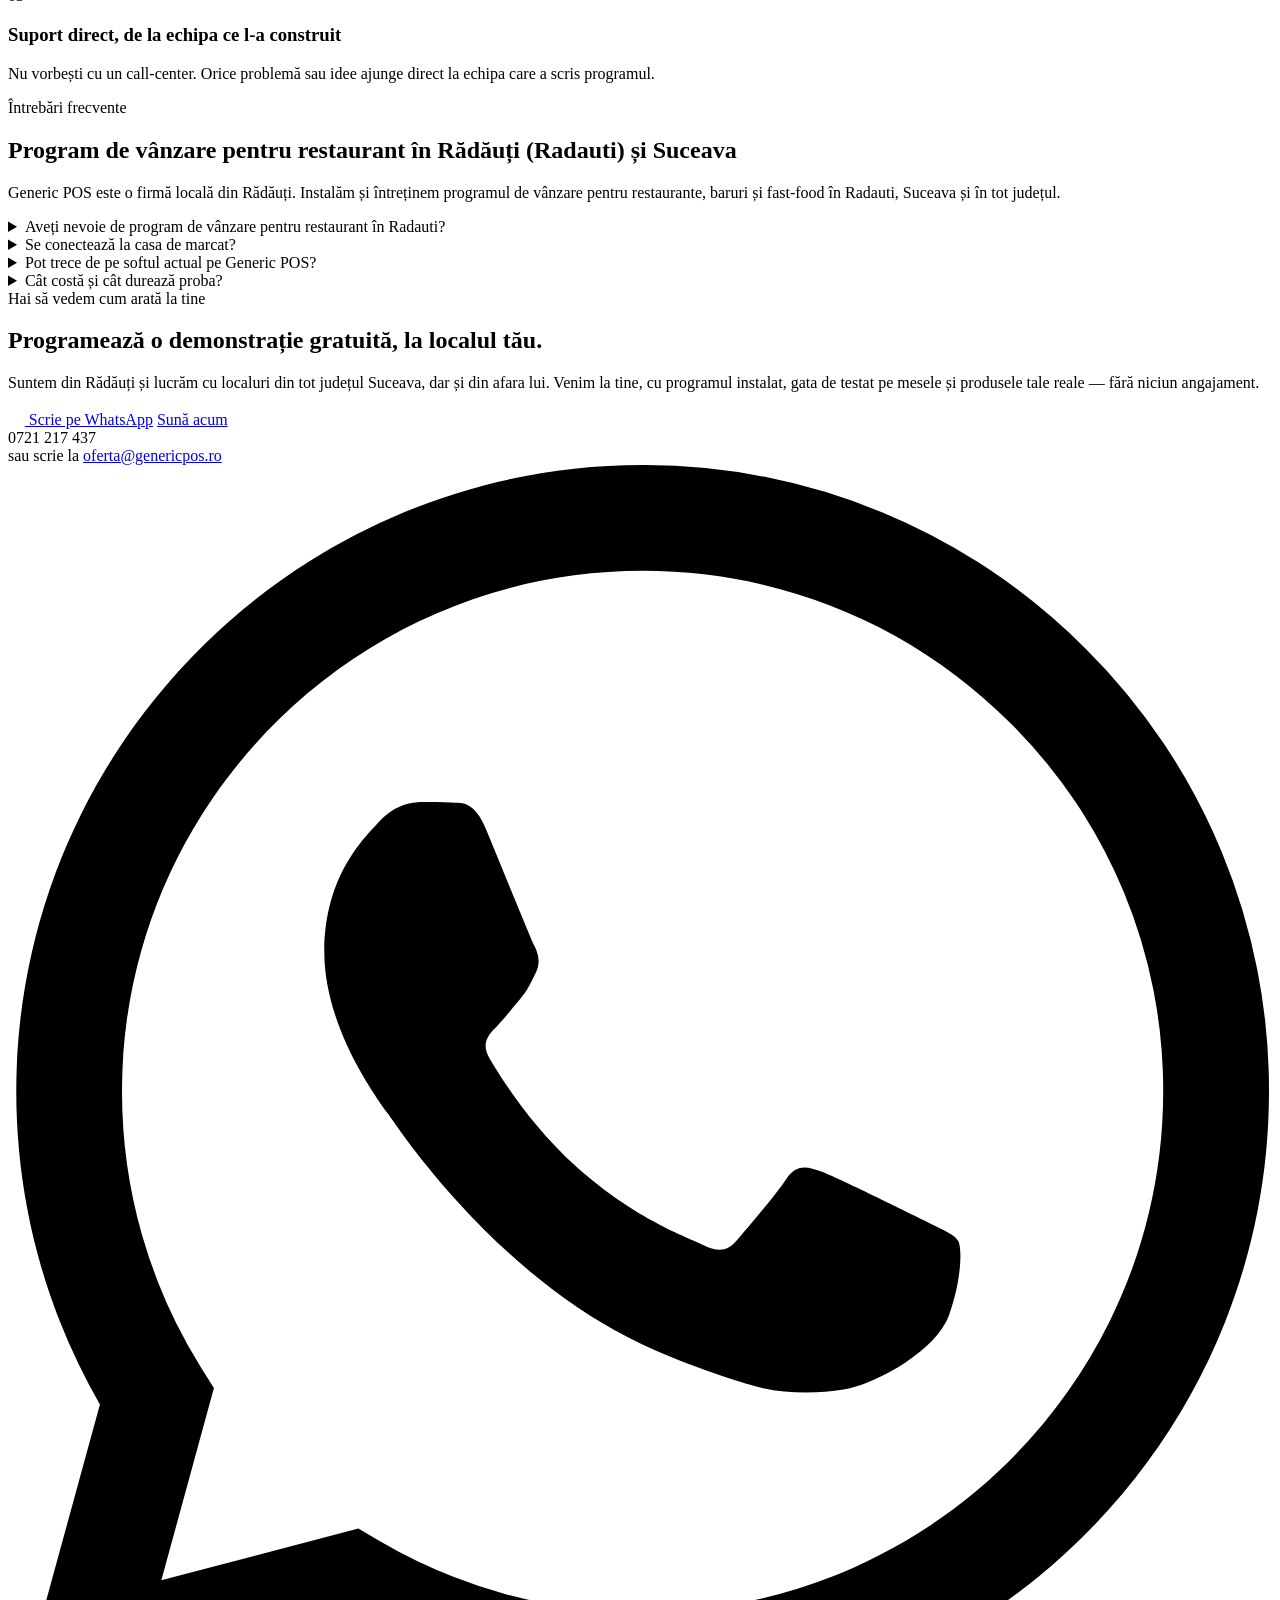
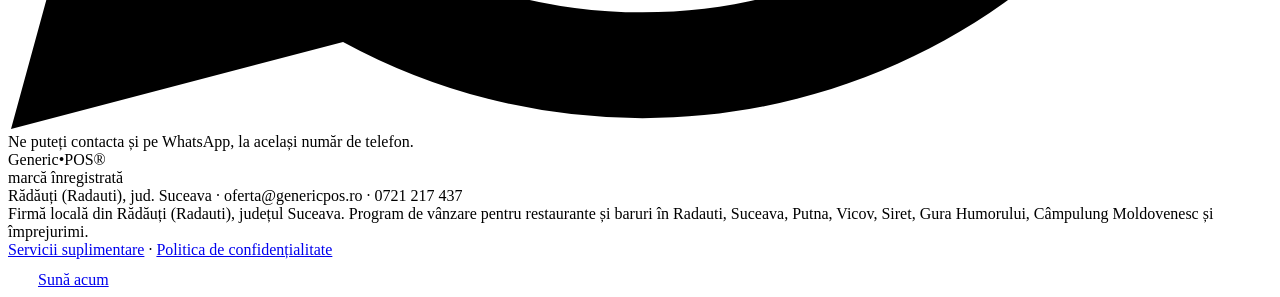
==== commit a586f1a3: "Centrează undele NFC între sumă și text Co-Authored-By: Claude Sonnet 5.5 <noreply@anthropic.com> Cl" ====
--- a/public/index.html
+++ b/public/index.html
@@ -152,7 +152,7 @@
 <rect x="26" y="44" width="98" height="82" rx="6" fill="#0c1a14" stroke="#6b7680"/>
 <text x="75" y="62" text-anchor="middle" font-family="Inter,sans-serif" font-size="8" fill="#9fb3a8" letter-spacing="1">DE PLATĂ</text>
 <text x="75" y="82" text-anchor="middle" font-family="Inter,sans-serif" font-size="16" font-weight="700" fill="#7fd1a8">116,00 RON</text>
-<g transform="translate(28,44) scale(.6)" fill="none" stroke="#7fd1a8" stroke-width="2" stroke-linecap="round"><path d="M64 98a12 12 0 0 1 0 14"/><path d="M70 94a18 18 0 0 1 0 22"/><path d="M76 90a24 24 0 0 1 0 30"/></g>
+<g transform="translate(28,38) scale(.6)" fill="none" stroke="#7fd1a8" stroke-width="2" stroke-linecap="round"><path d="M64 98a12 12 0 0 1 0 14"/><path d="M70 94a18 18 0 0 1 0 22"/><path d="M76 90a24 24 0 0 1 0 30"/></g>
 <text x="75" y="122" text-anchor="middle" font-family="Inter,sans-serif" font-size="6.5" fill="#9fb3a8">Apropie cardul</text>
 <g font-family="Inter,sans-serif" font-size="10" font-weight="600" text-anchor="middle" fill="#e8ecea">
 <rect x="28" y="138" width="30" height="19" rx="4" fill="#4a535c"/><text x="43" y="151">1</text><rect x="62" y="138" width="30" height="19" rx="4" fill="#4a535c"/><text x="77" y="151">2</text><rect x="96" y="138" width="30" height="19" rx="4" fill="#4a535c"/><text x="111" y="151">3</text><rect x="28" y="162" width="30" height="19" rx="4" fill="#4a535c"/><text x="43" y="175">4</text><rect x="62" y="162" width="30" height="19" rx="4" fill="#4a535c"/><text x="77" y="175">5</text><rect x="96" y="162" width="30" height="19" rx="4" fill="#4a535c"/><text x="111" y="175">6</text><rect x="28" y="186" width="30" height="19" rx="4" fill="#4a535c"/><text x="43" y="199">7</text><rect x="62" y="186" width="30" height="19" rx="4" fill="#4a535c"/><text x="77" y="199">8</text><rect x="96" y="186" width="30" height="19" rx="4" fill="#4a535c"/><text x="111" y="199">9</text><rect x="28" y="210" width="30" height="19" rx="4" fill="#c0392b"/><text x="43" y="223">✕</text><rect x="62" y="210" width="30" height="19" rx="4" fill="#4a535c"/><text x="77" y="223">0</text><rect x="96" y="210" width="30" height="19" rx="4" fill="#1f9d63"/><text x="111" y="223">✓</text></g><rect x="30" y="238" width="90" height="4" rx="2" fill="#12161a"/><text x="75" y="260" text-anchor="middle" font-family="Inter,sans-serif" font-size="7" font-weight="700" fill="#8a949c" letter-spacing="2">BANCA TA</text></svg></div>
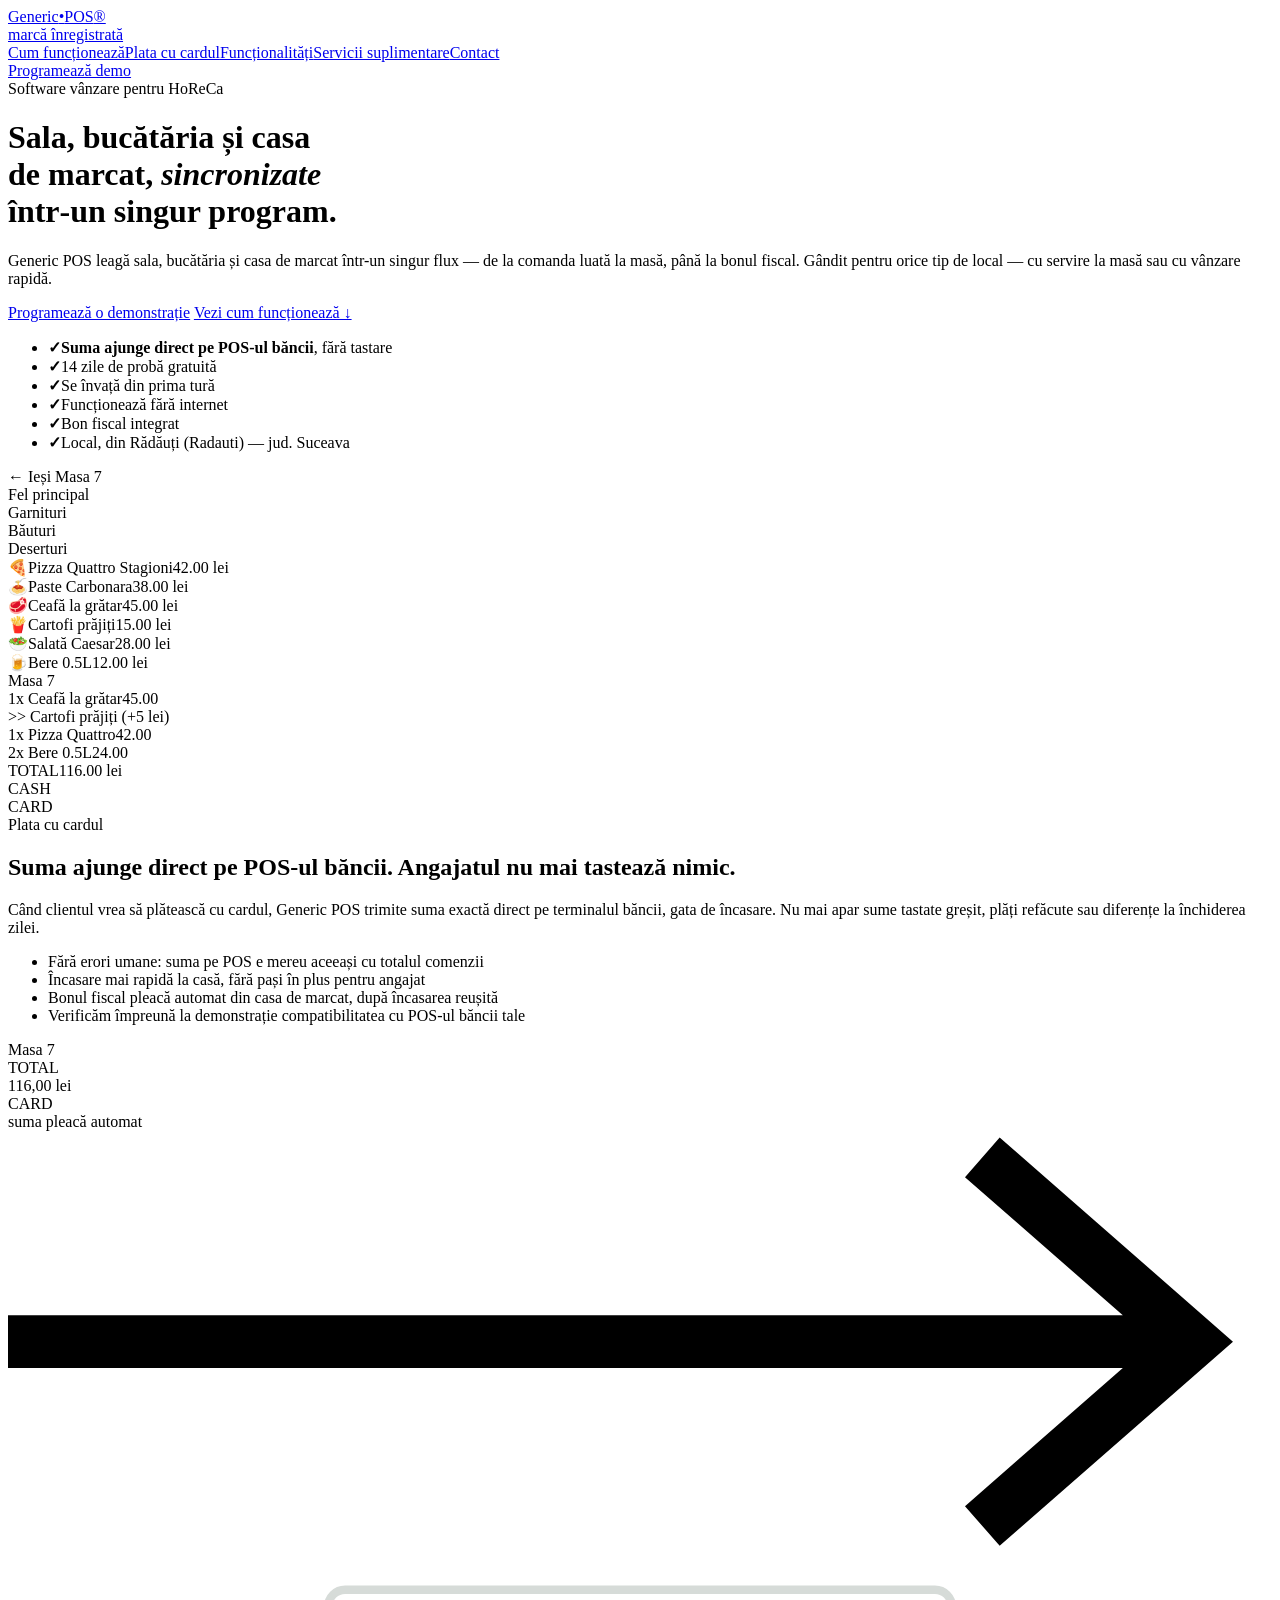
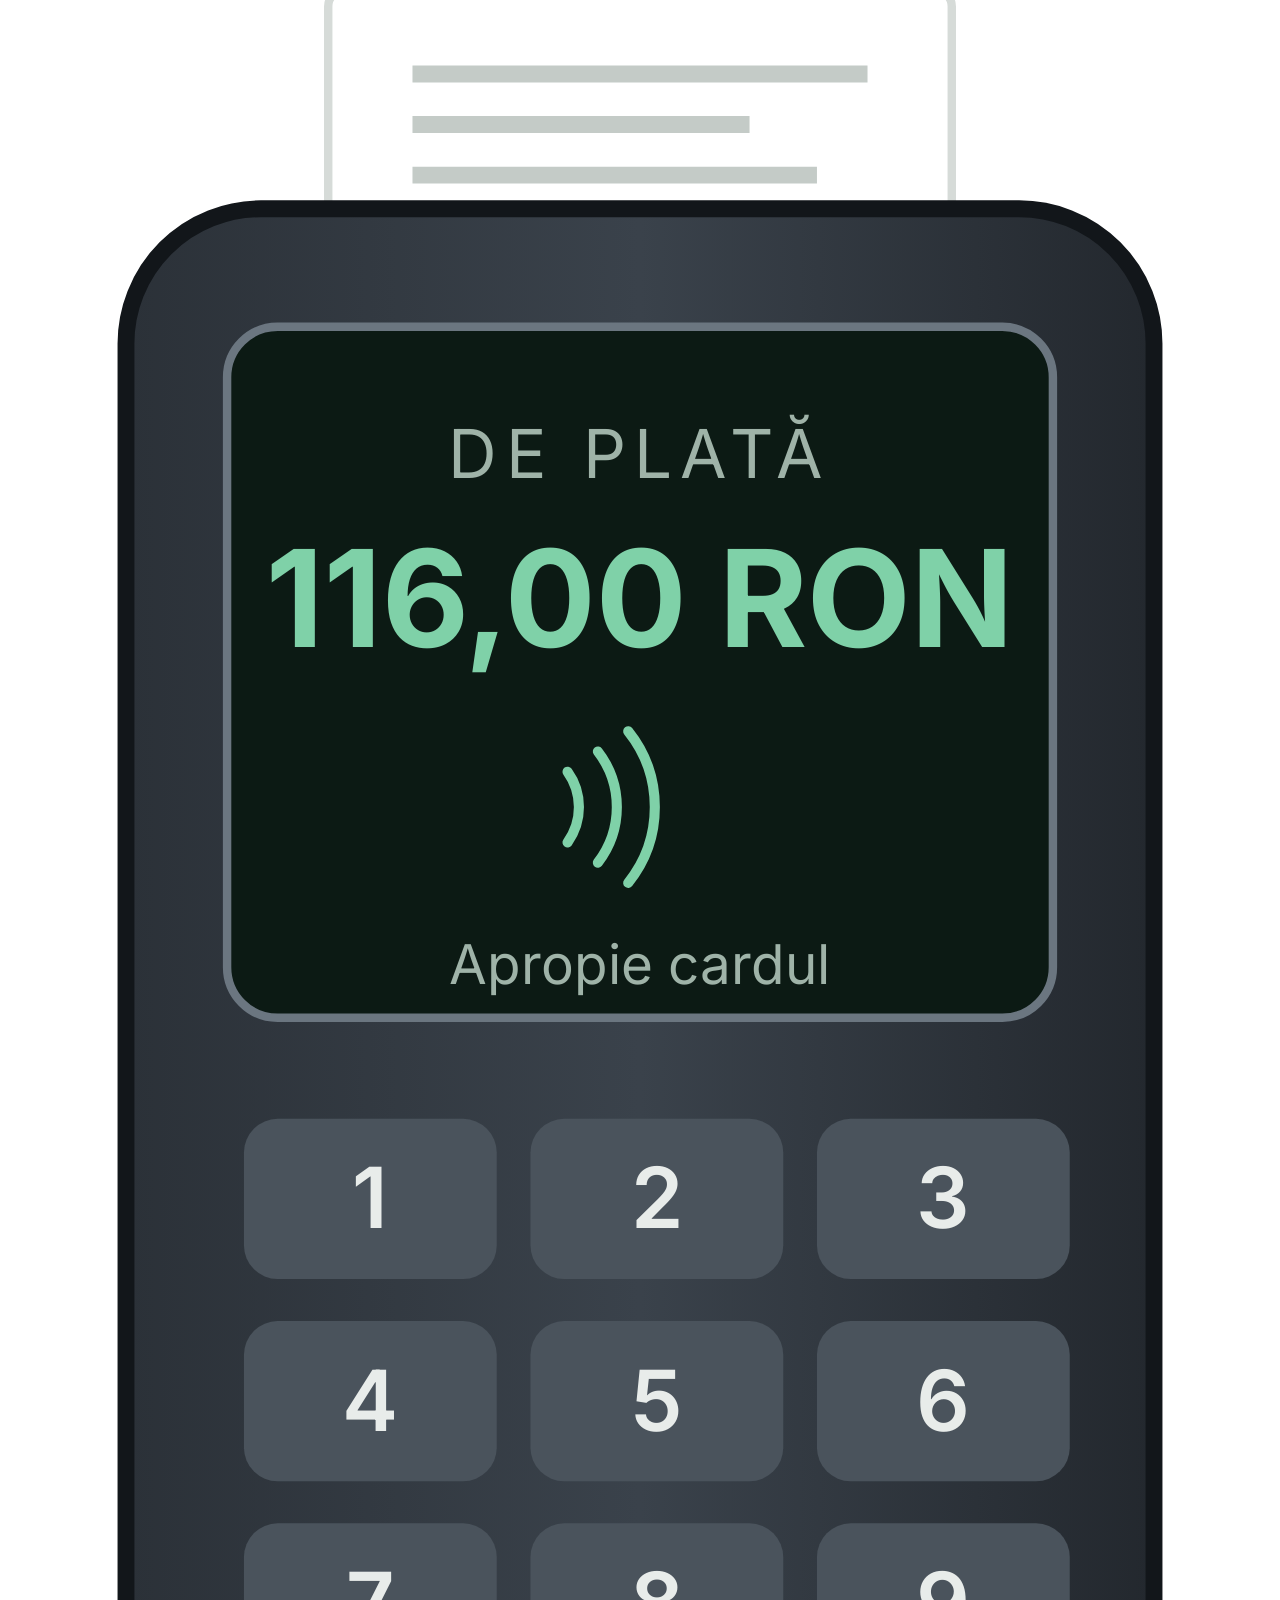
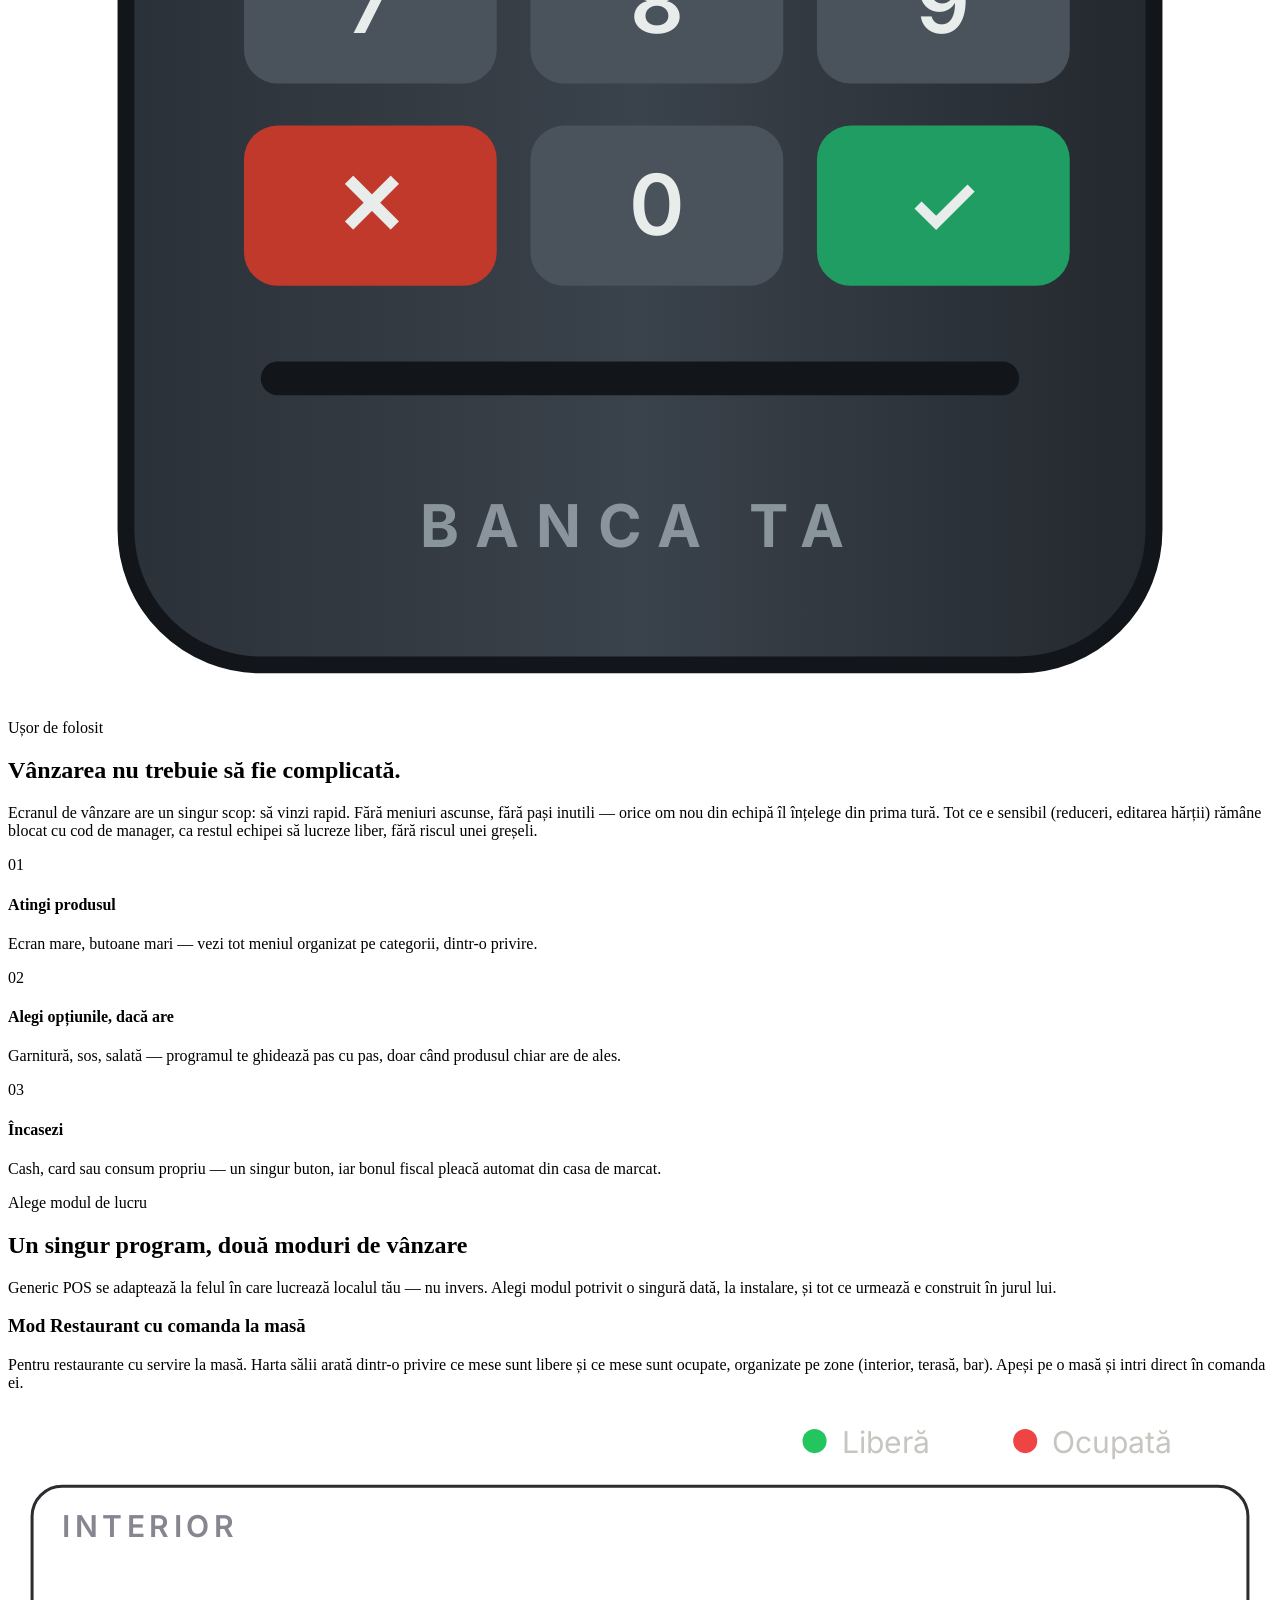
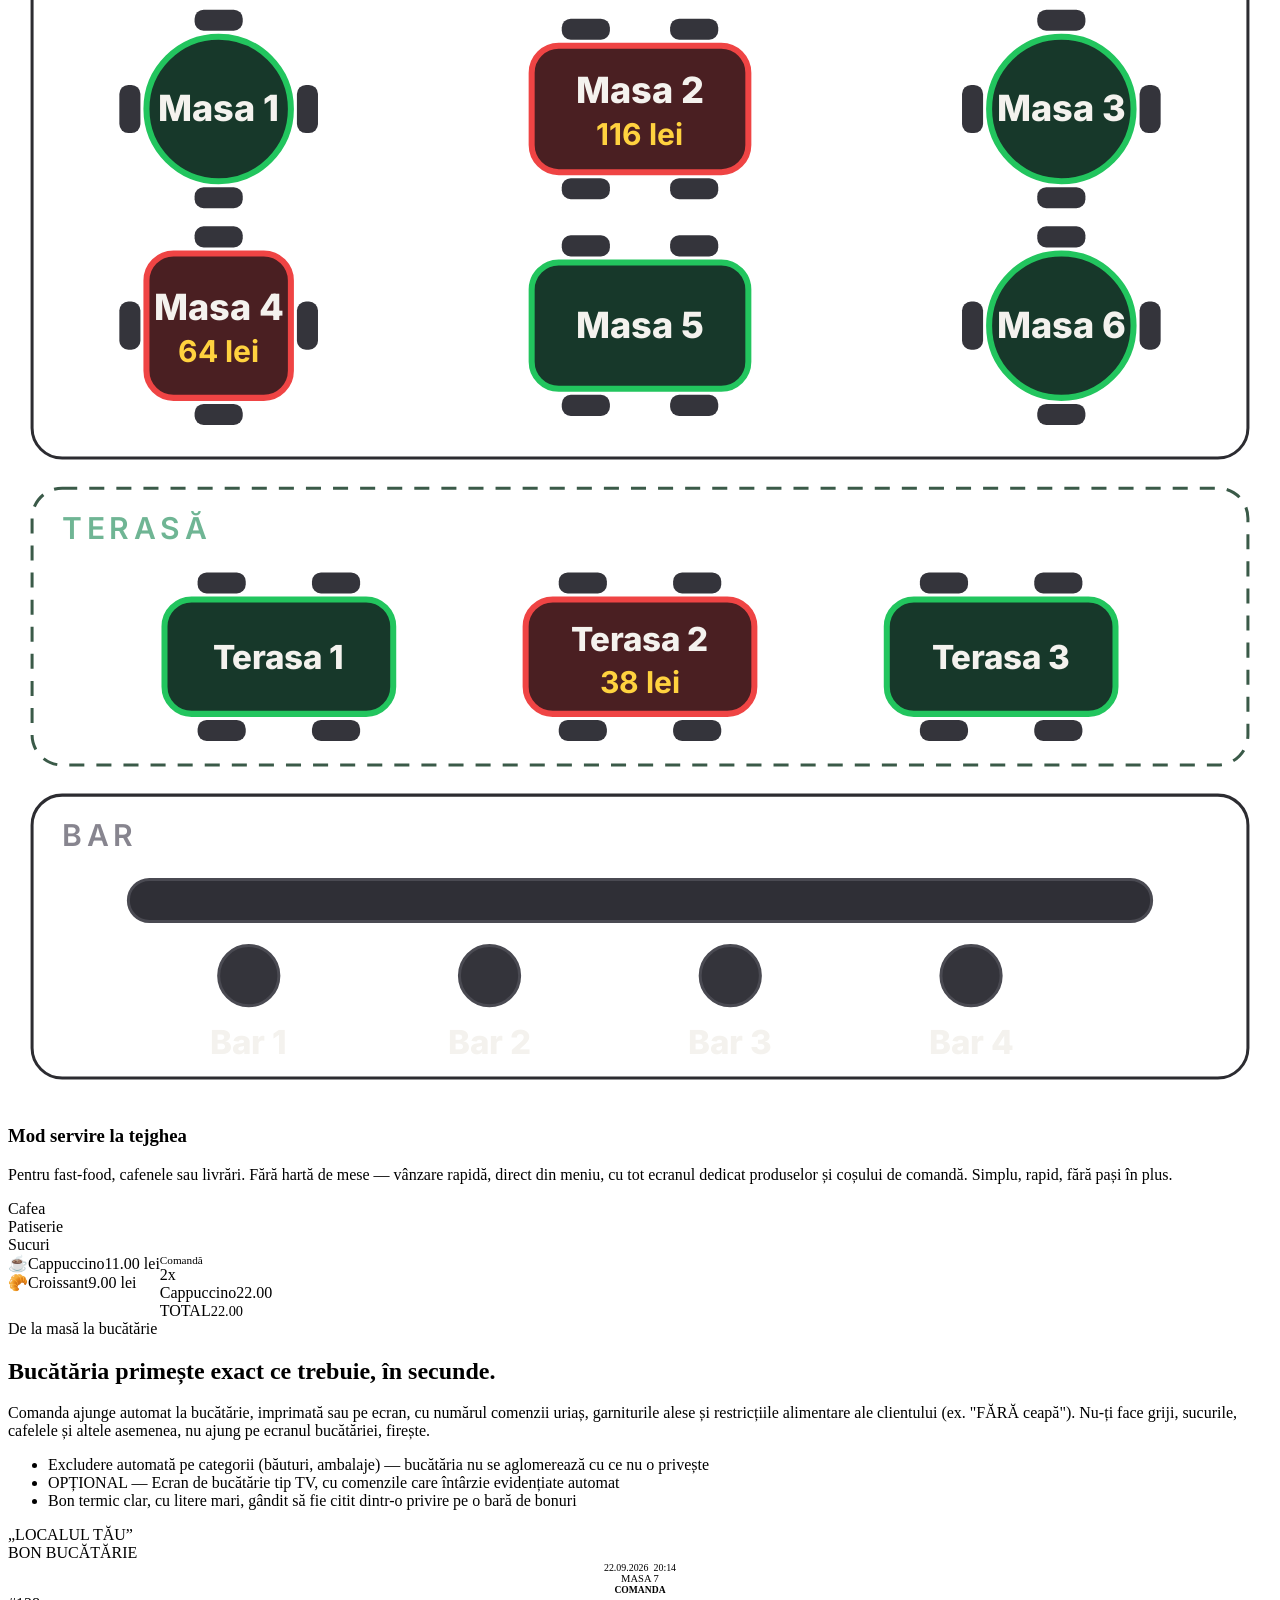
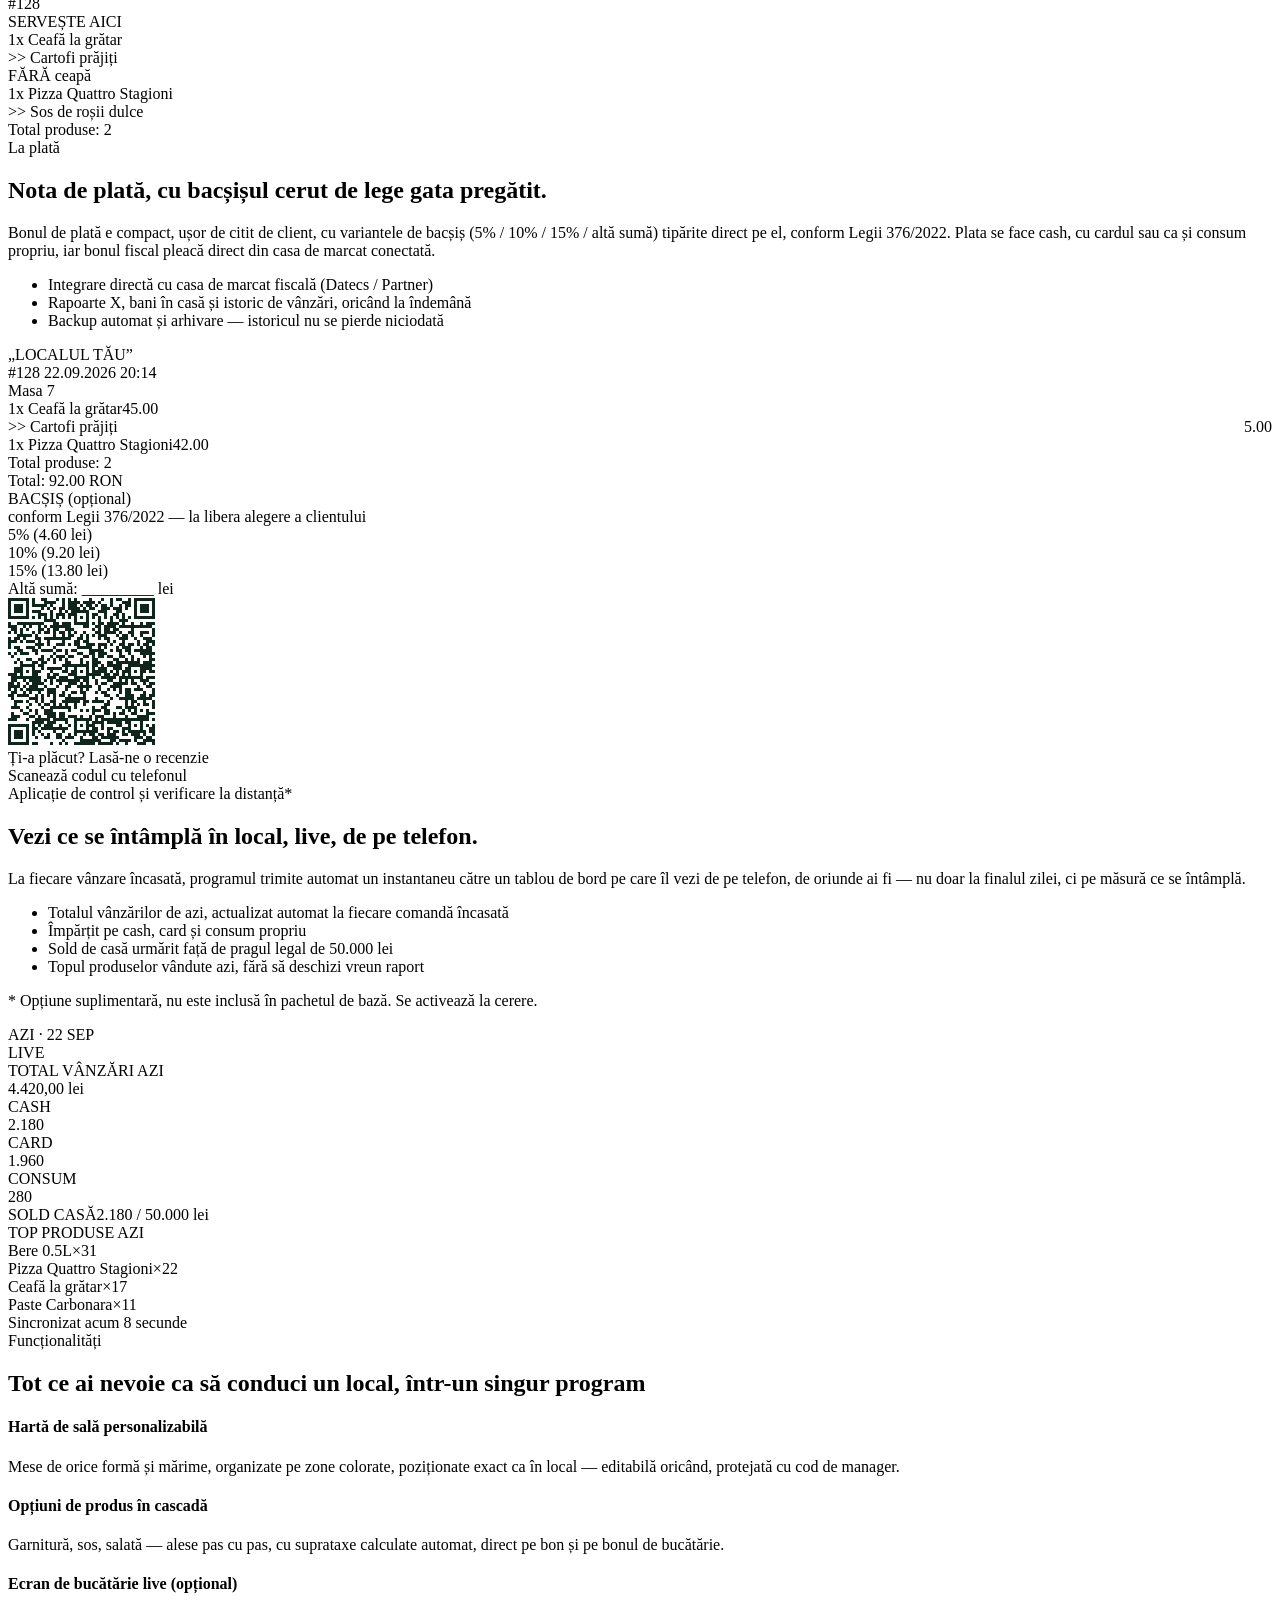
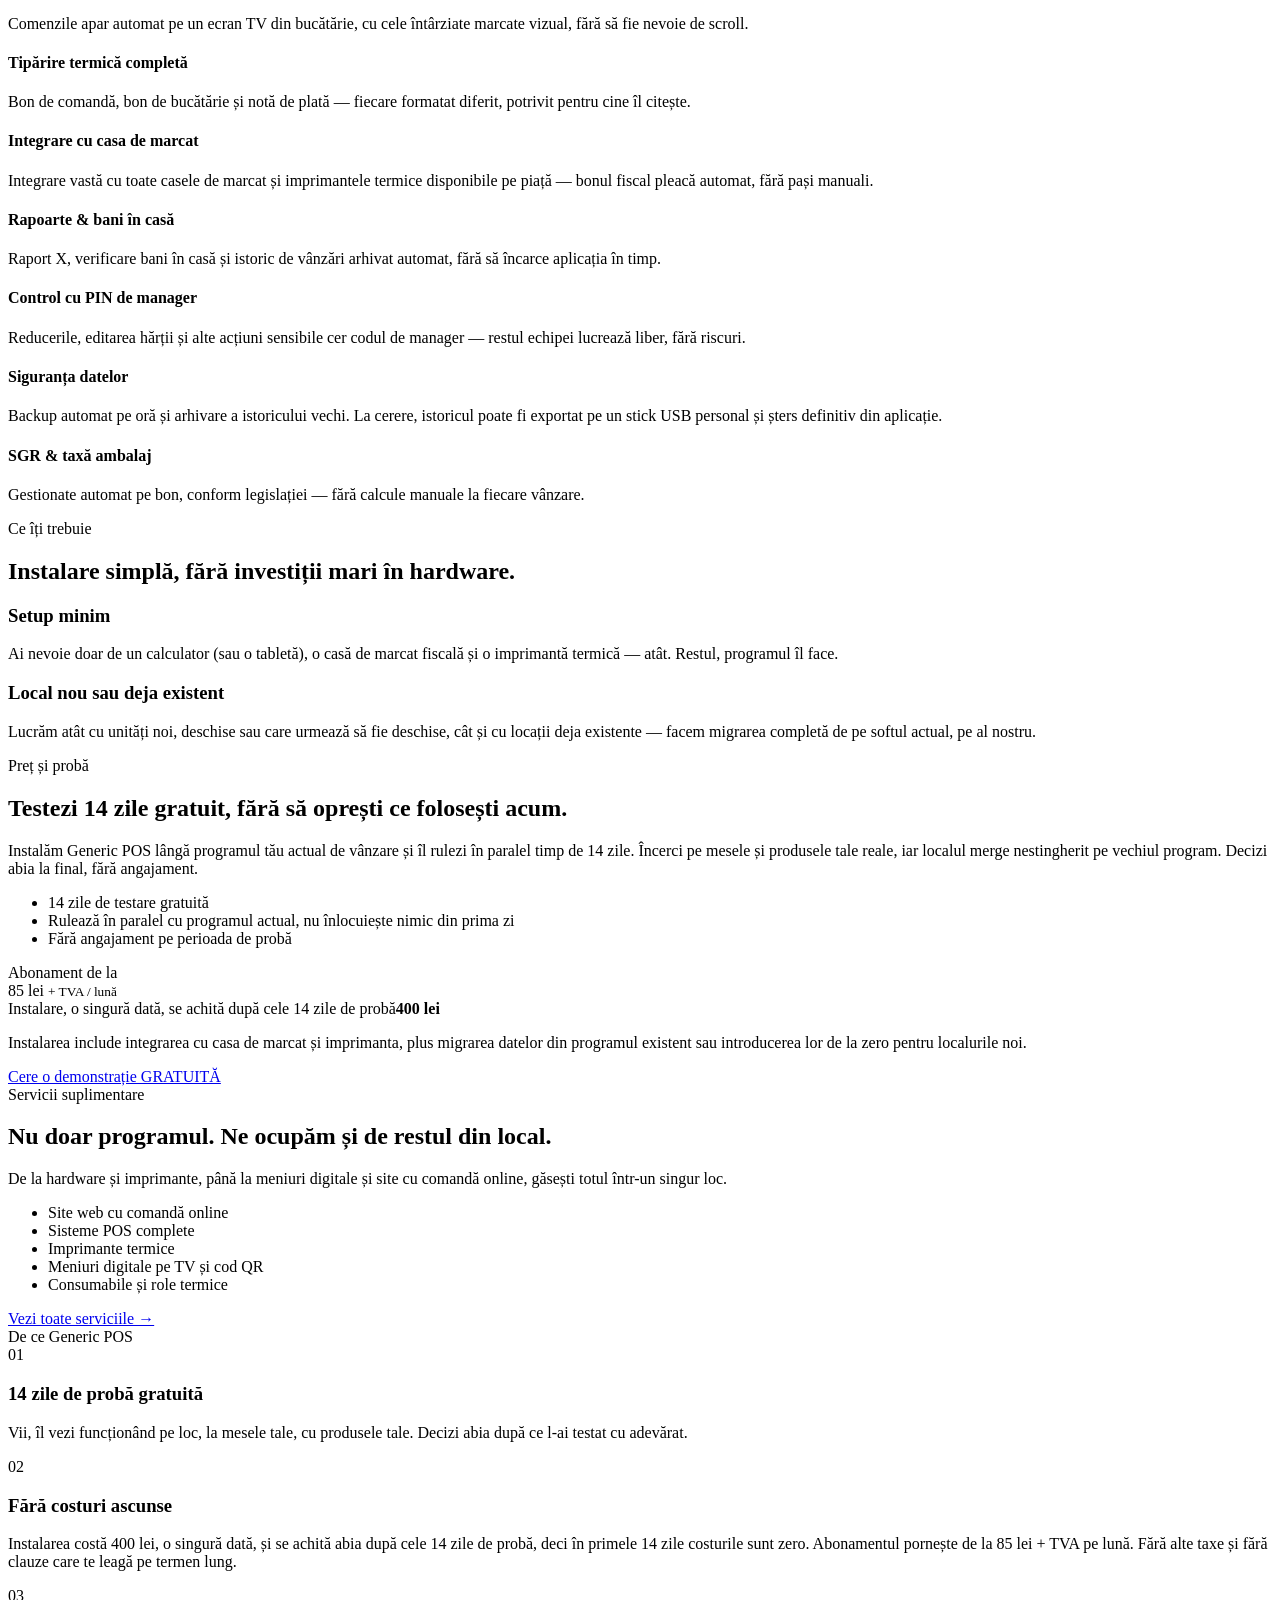
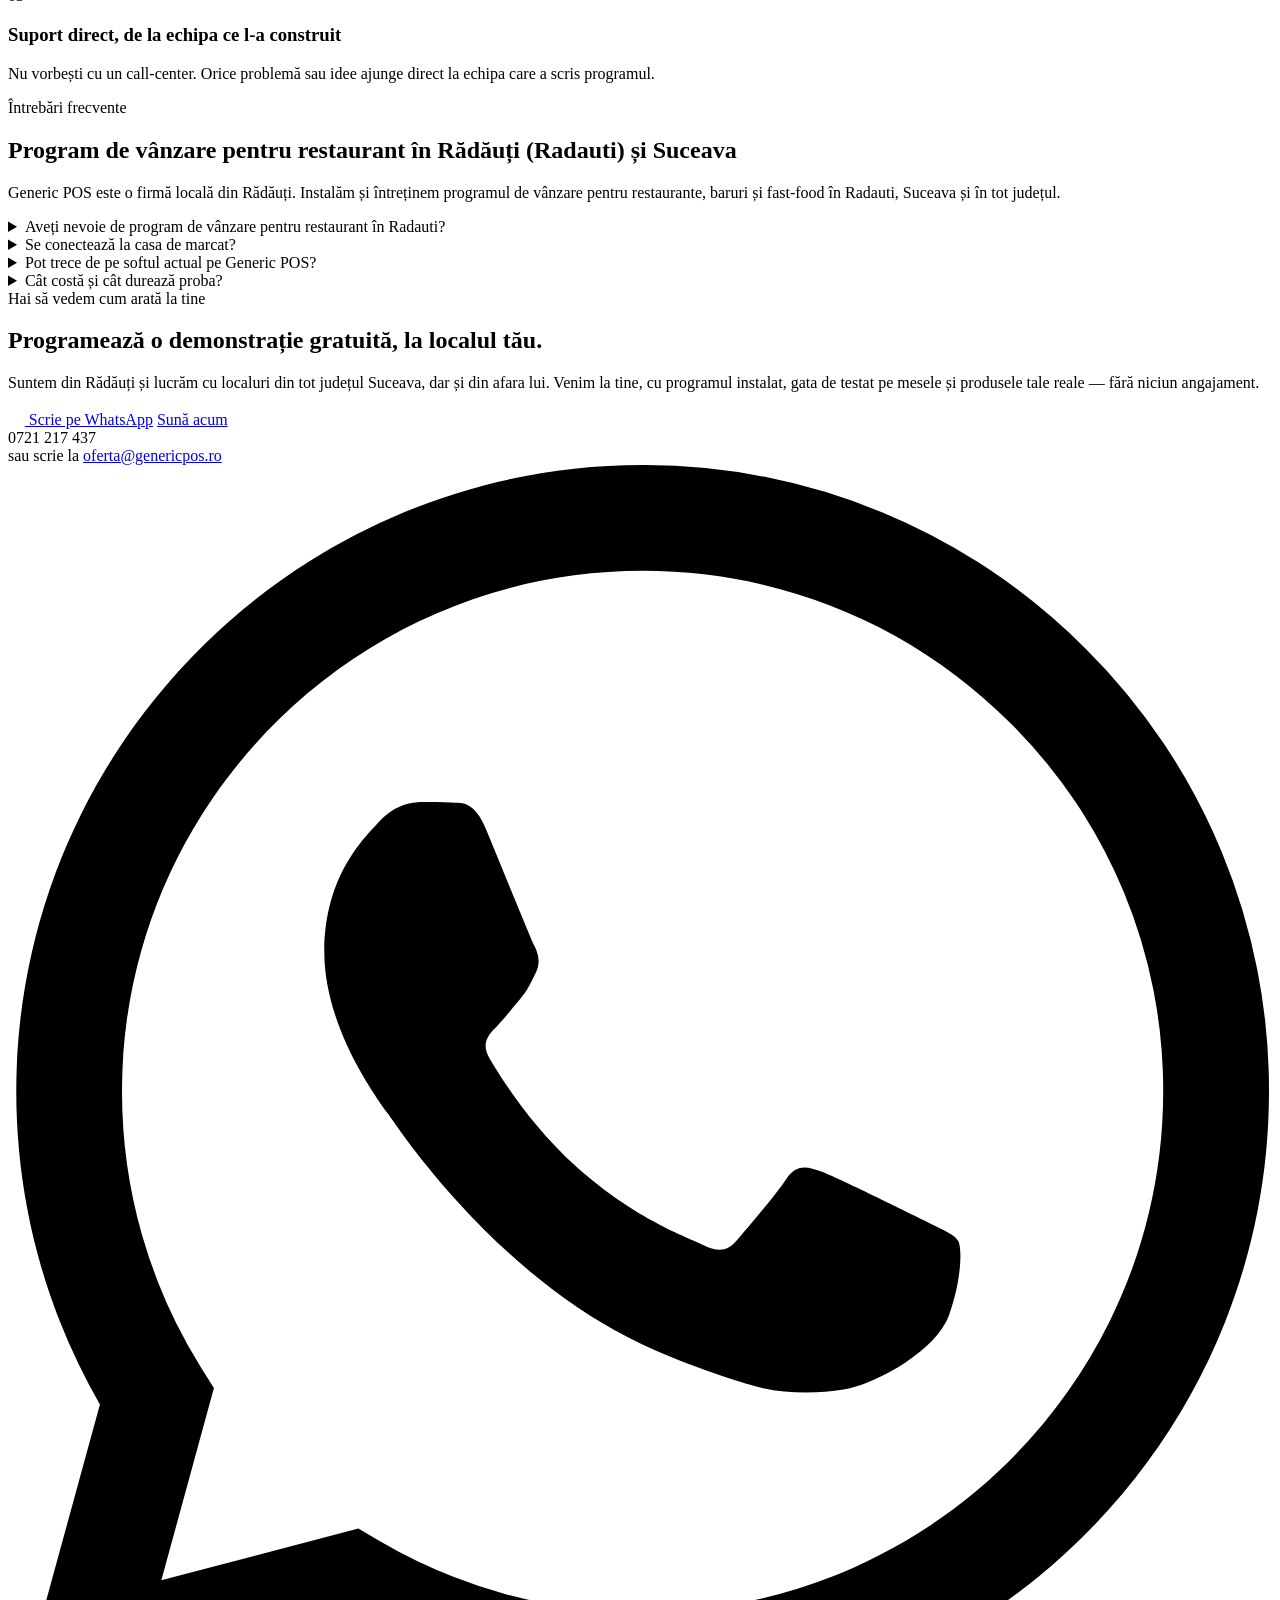
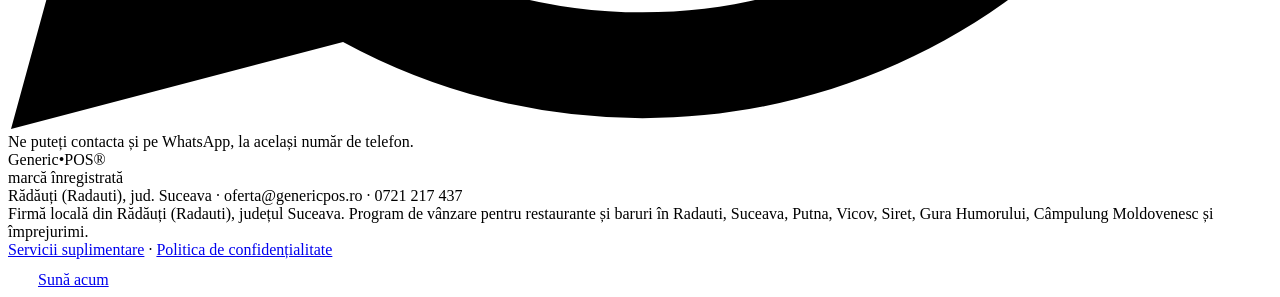
==== commit 4514a128: "Preț abonament: 85 lei + TVA / lună Co-Authored-By: Claude Sonnet 5.5 <noreply@anthropic.com> Claude" ====
--- a/public/index.html
+++ b/public/index.html
@@ -469,7 +469,7 @@
       </div>
       <div class="price-box">
         <div class="price-from">Abonament de la</div>
-        <div class="price-val">85 lei <small>/ lună</small></div>
+        <div class="price-val">85 lei <small>+ TVA / lună</small></div>
         <div class="price-setup"><span>Instalare, o singură dată, se achită după cele 14 zile de probă</span><strong>400 lei</strong></div>
         <p class="price-note">Instalarea include integrarea cu casa de marcat și imprimanta, plus migrarea datelor din programul existent sau introducerea lor de la zero pentru localurile noi.</p>
         <a class="btn btn-primary" href="#contact">Cere o demonstrație GRATUITĂ</a>
@@ -506,7 +506,7 @@
       <div class="why-card">
         <div class="num">02</div>
         <h3>Fără costuri ascunse</h3>
-        <p>Instalarea costă 400 lei, o singură dată, și se achită abia după cele 14 zile de probă, deci în primele 14 zile costurile sunt zero. Abonamentul pornește de la 85 lei pe lună. Fără alte taxe și fără clauze care te leagă pe termen lung.</p>
+        <p>Instalarea costă 400 lei, o singură dată, și se achită abia după cele 14 zile de probă, deci în primele 14 zile costurile sunt zero. Abonamentul pornește de la 85 lei + TVA pe lună. Fără alte taxe și fără clauze care te leagă pe termen lung.</p>
       </div>
       <div class="why-card">
         <div class="num">03</div>
@@ -537,7 +537,7 @@
       </details>
       <details>
         <summary>Cât costă și cât durează proba?</summary>
-        <p>Abonamentul pornește de la 85 lei pe lună, iar instalarea costă 400 lei, o singură dată, cu integrarea la casa de marcat și imprimantă și migrarea datelor incluse. Proba durează 14 zile și este gratuită, iar cei 400 lei de instalare se achită abia după ea: în primele 14 zile costurile sunt zero. O rulezi în paralel cu programul actual de vânzare, fără angajament. Ne poți suna sau scrie pe WhatsApp la 0721 217 437 ca să programăm o demonstrație la tine în local.</p>
+        <p>Abonamentul pornește de la 85 lei + TVA pe lună, iar instalarea costă 400 lei, o singură dată, cu integrarea la casa de marcat și imprimantă și migrarea datelor incluse. Proba durează 14 zile și este gratuită, iar cei 400 lei de instalare se achită abia după ea: în primele 14 zile costurile sunt zero. O rulezi în paralel cu programul actual de vânzare, fără angajament. Ne poți suna sau scrie pe WhatsApp la 0721 217 437 ca să programăm o demonstrație la tine în local.</p>
       </details>
     </div>
   </div>
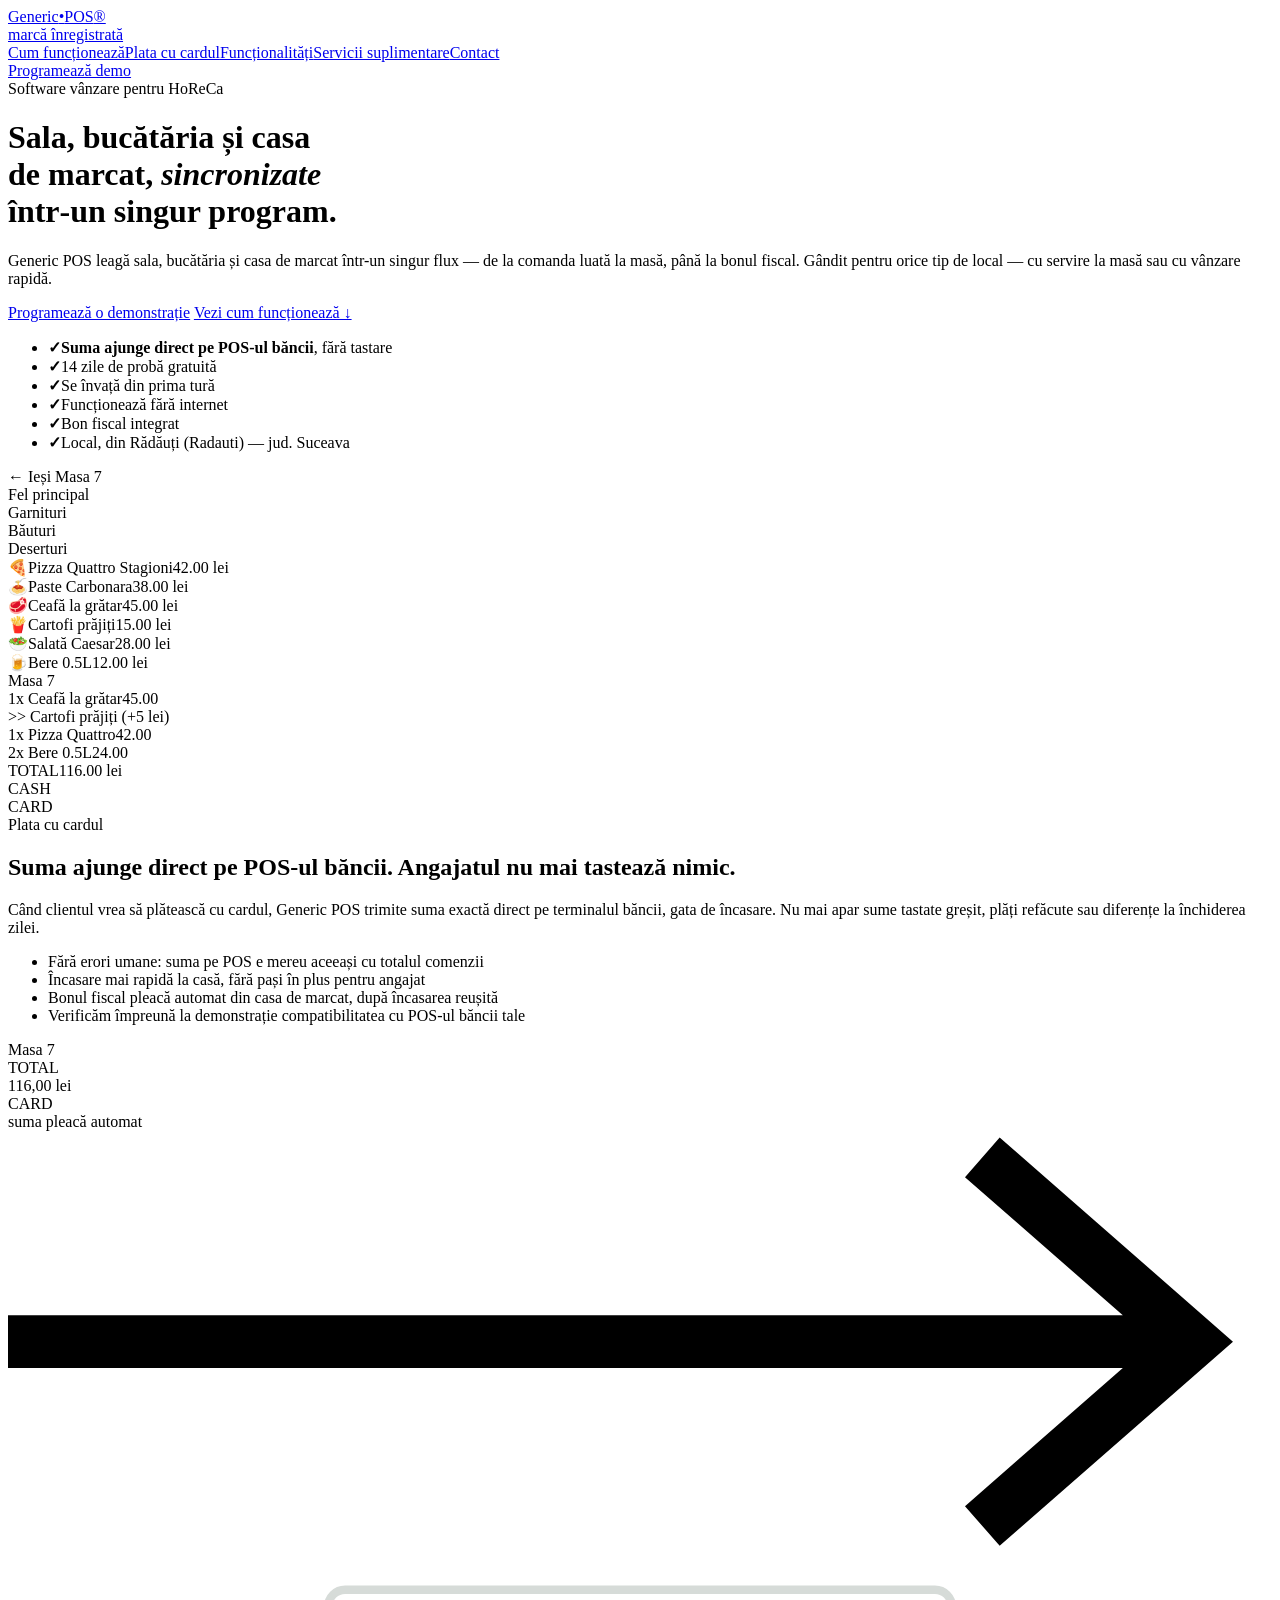
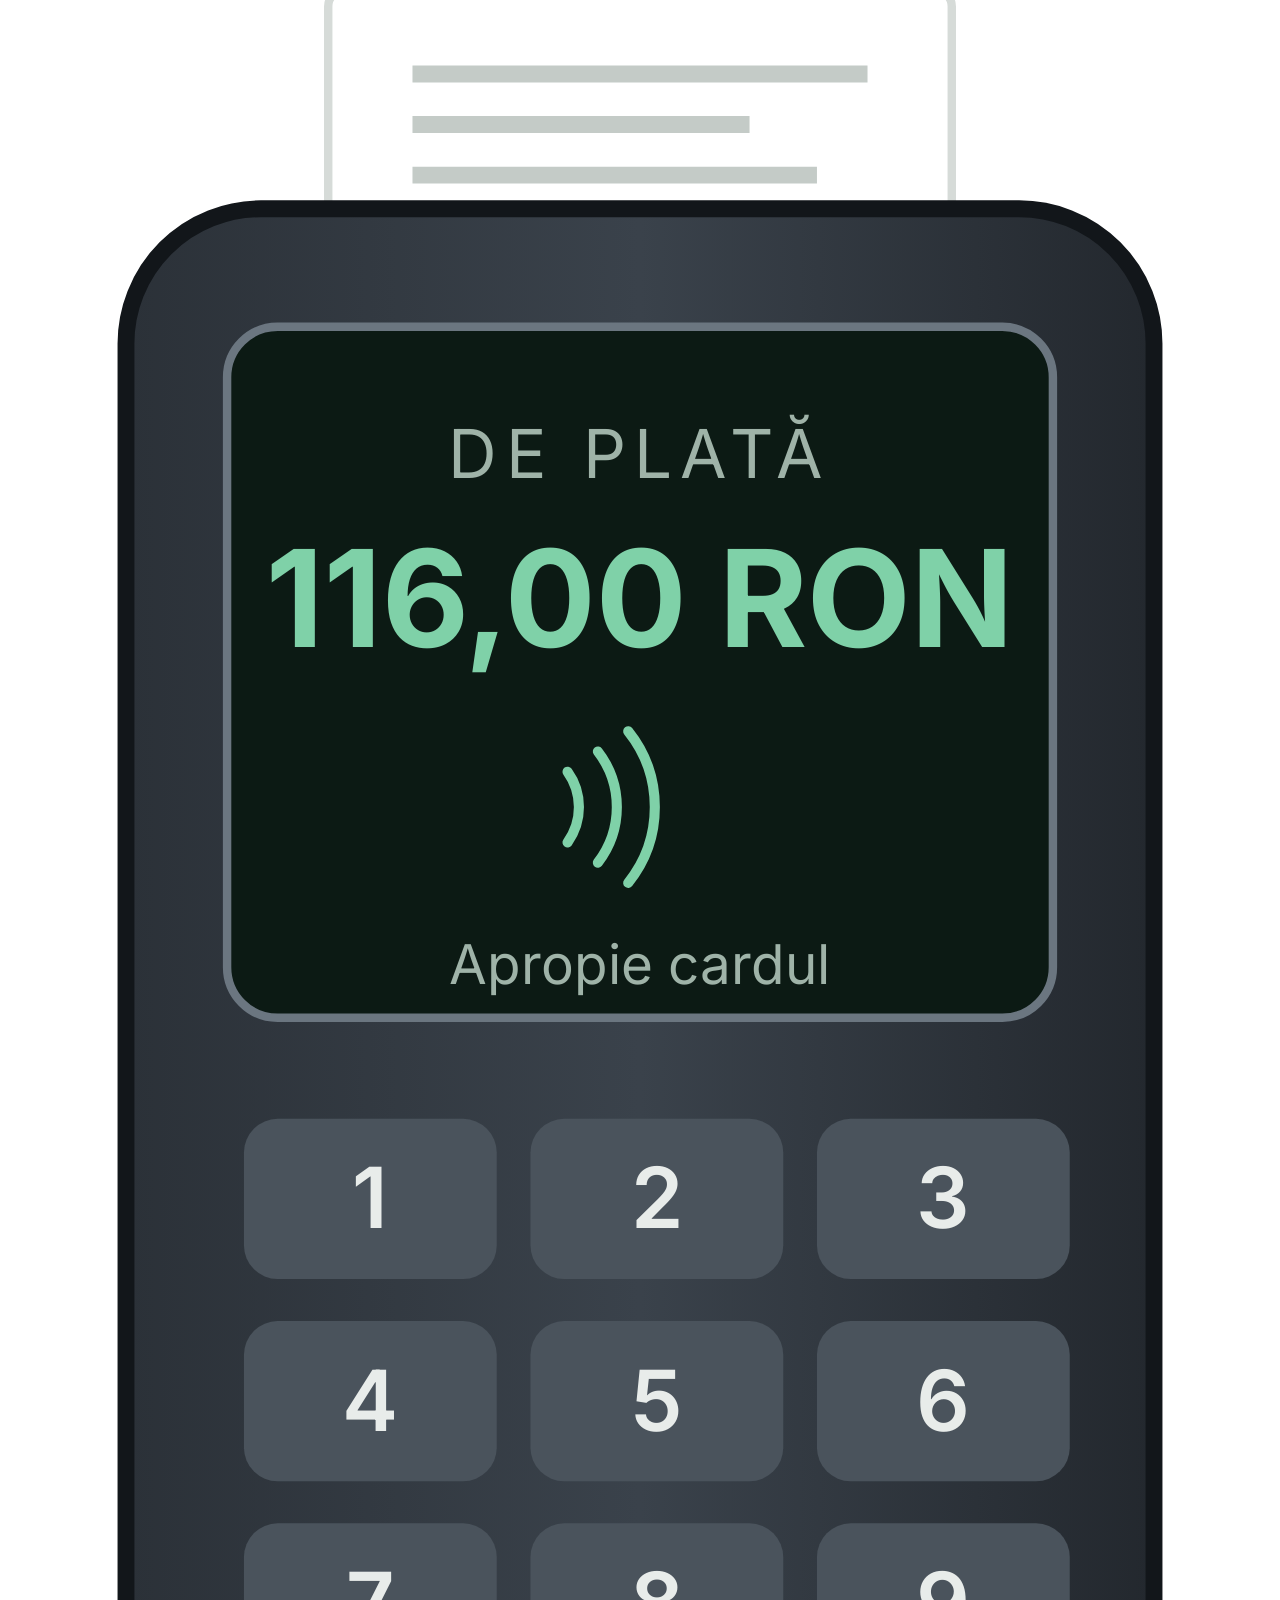
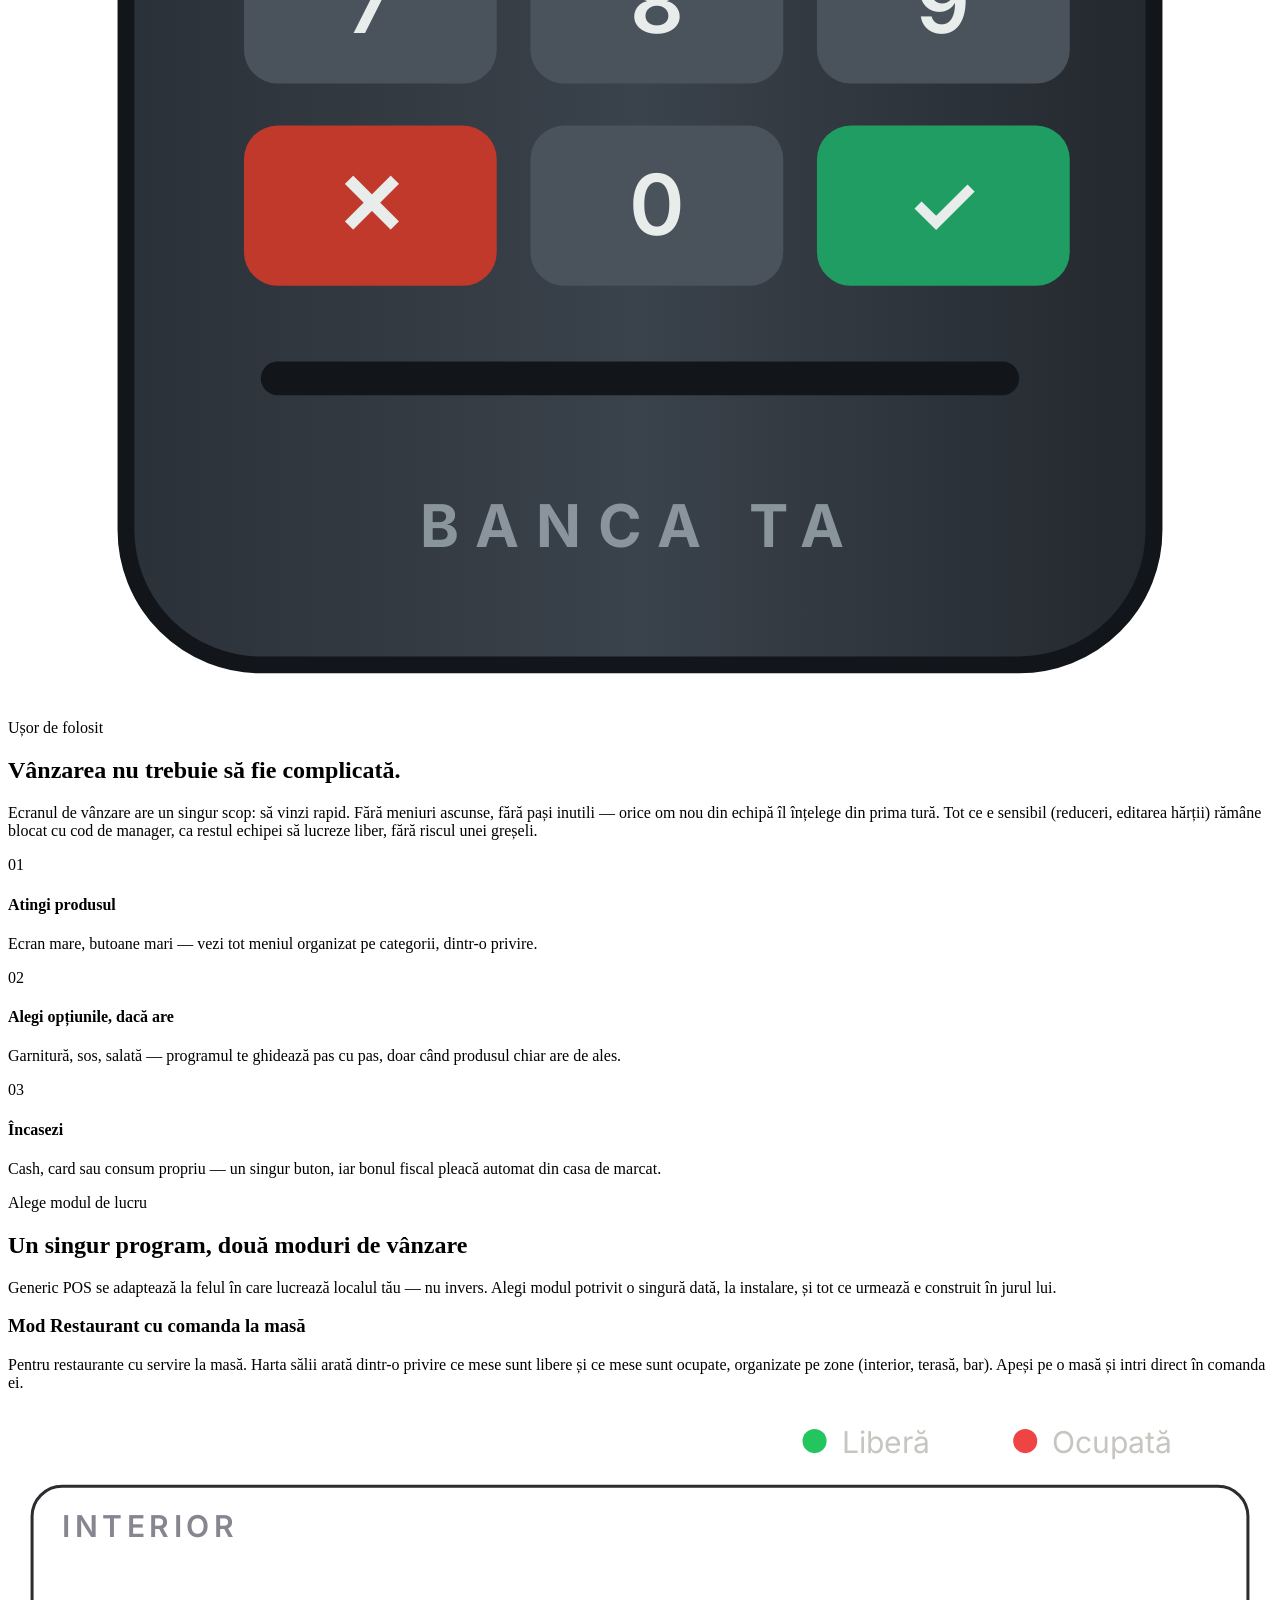
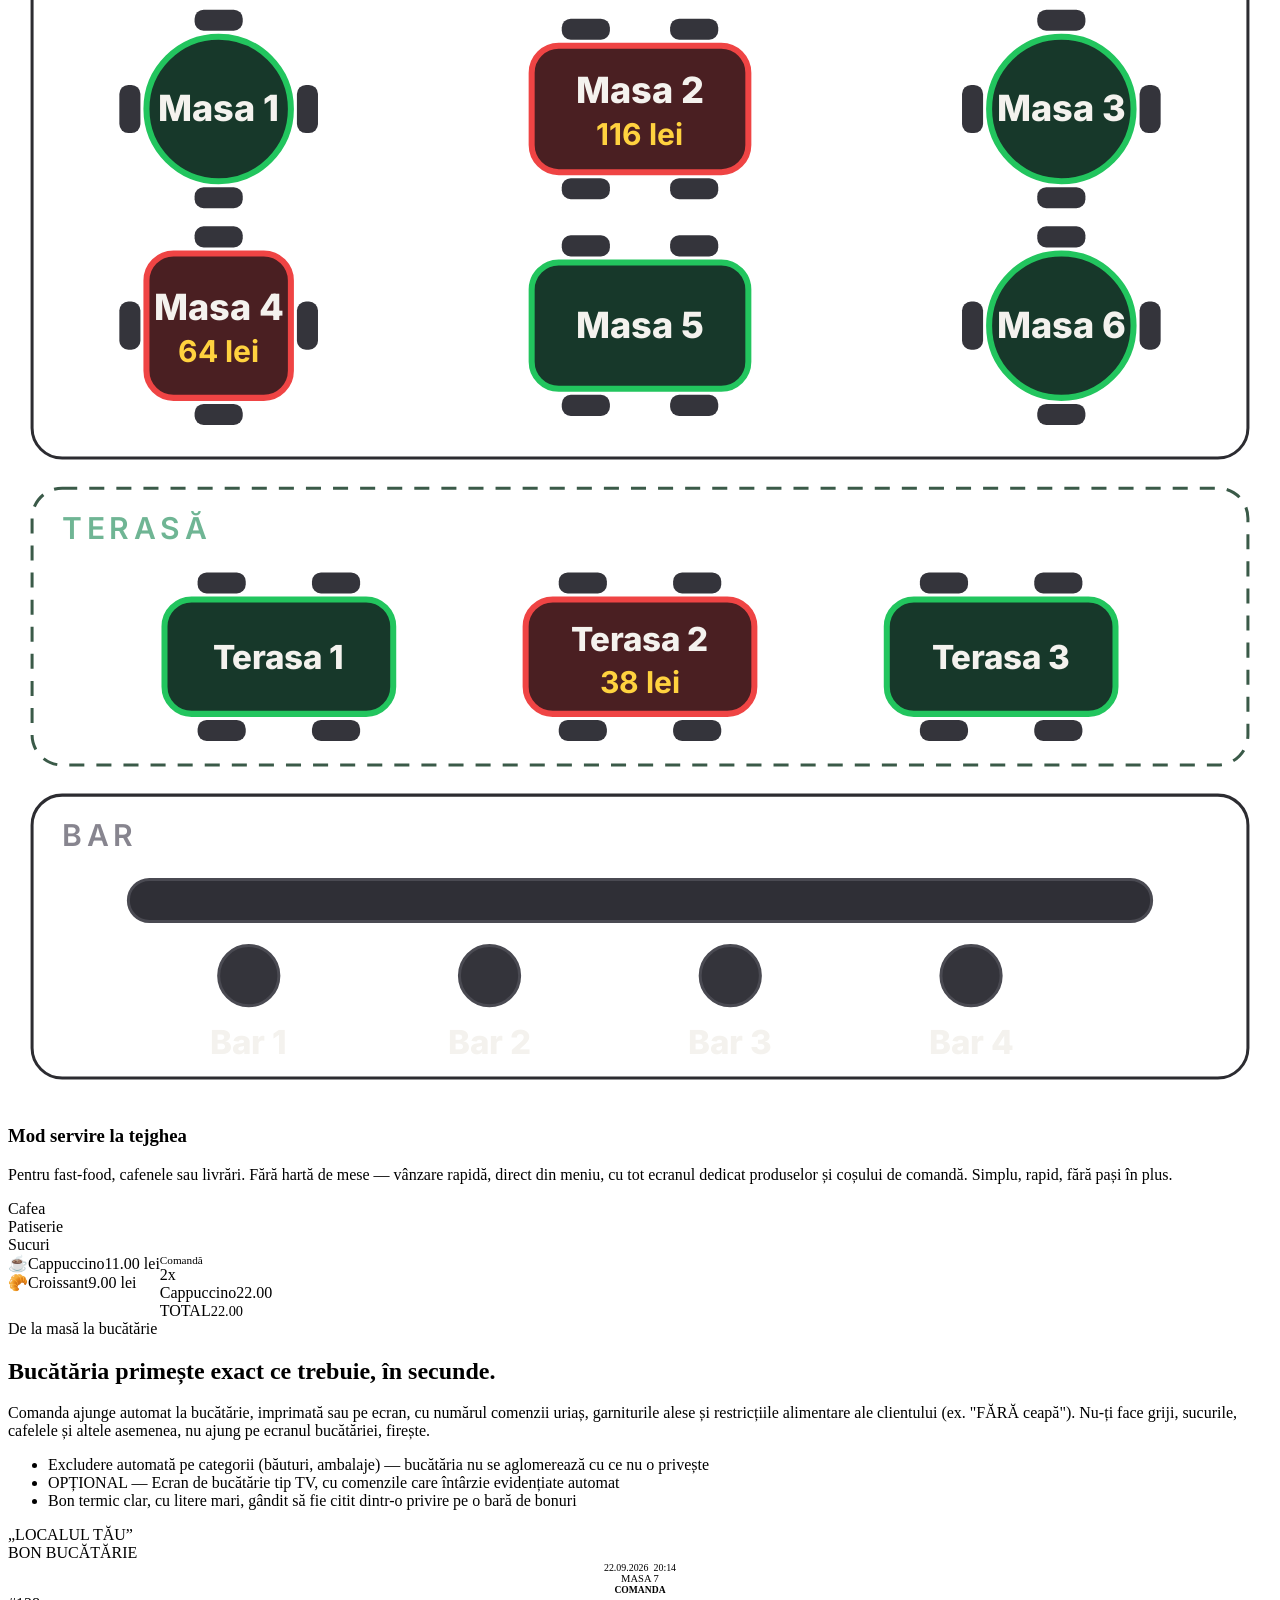
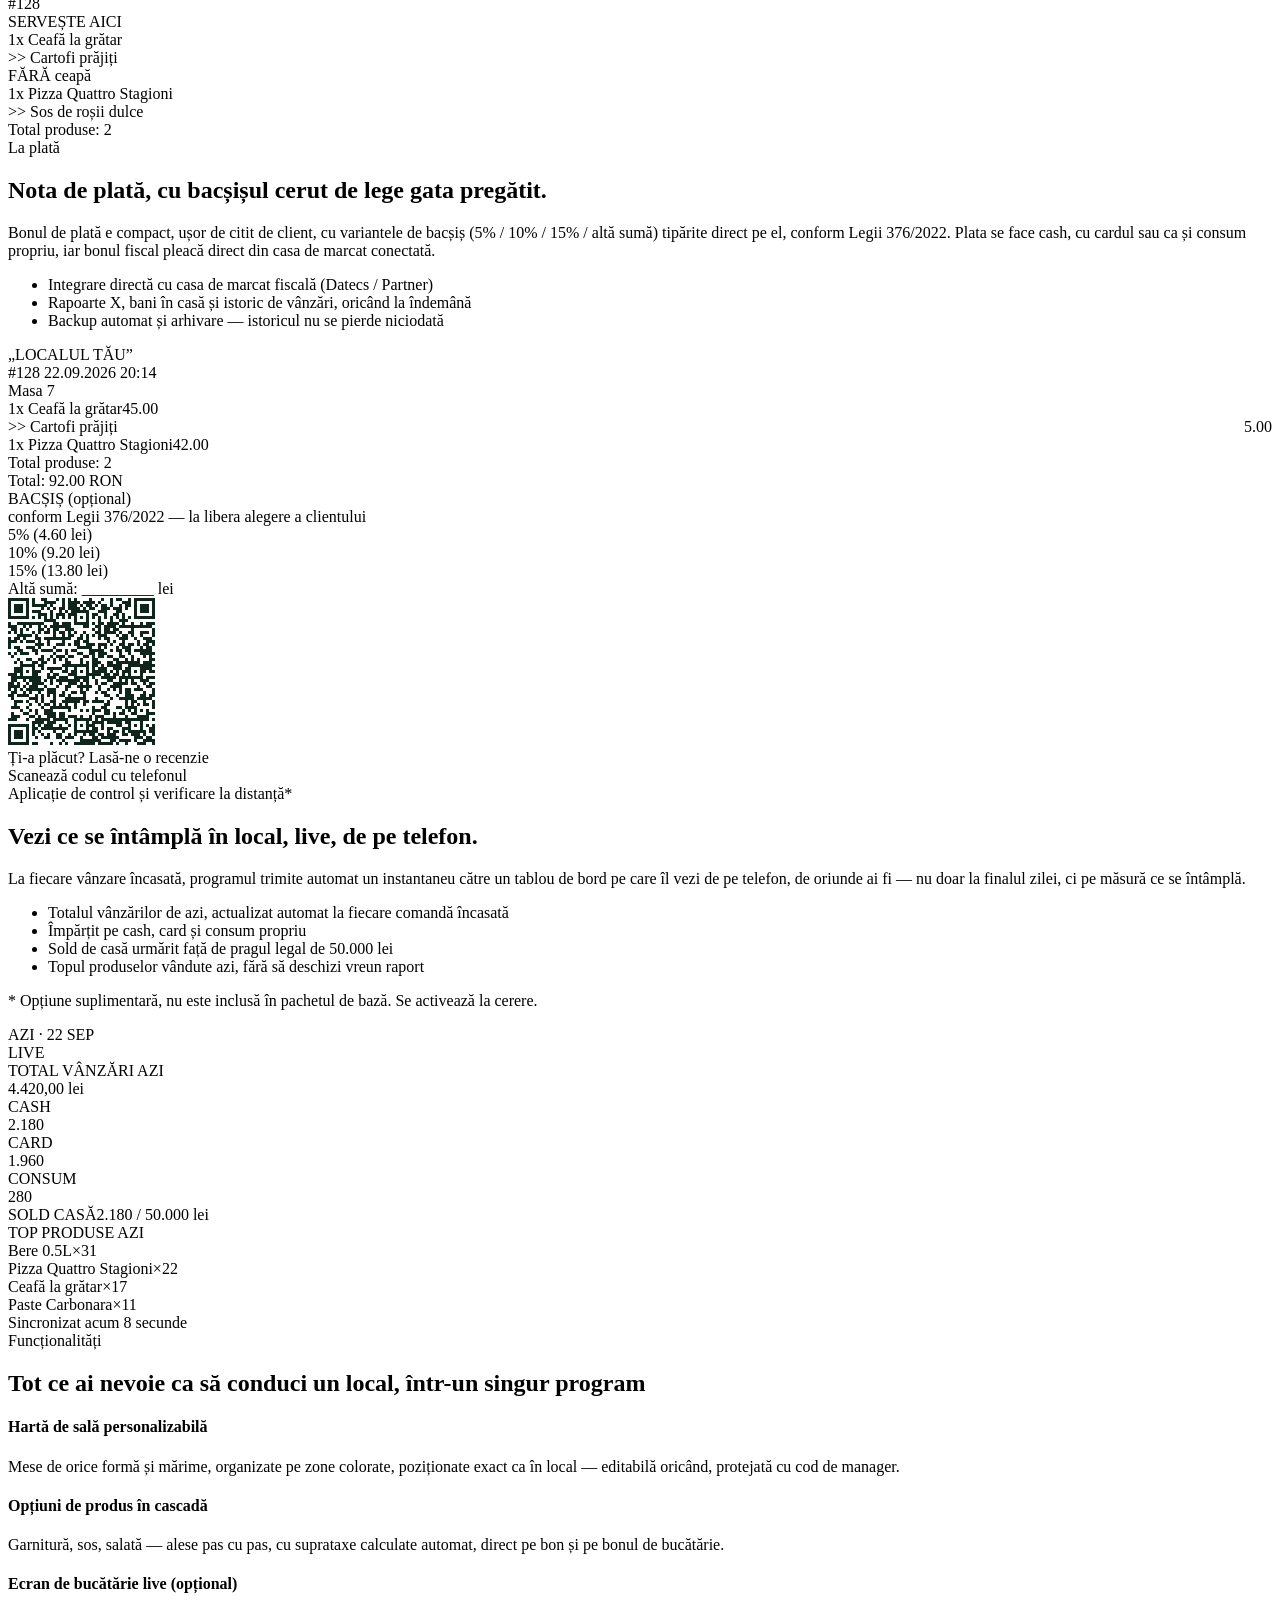
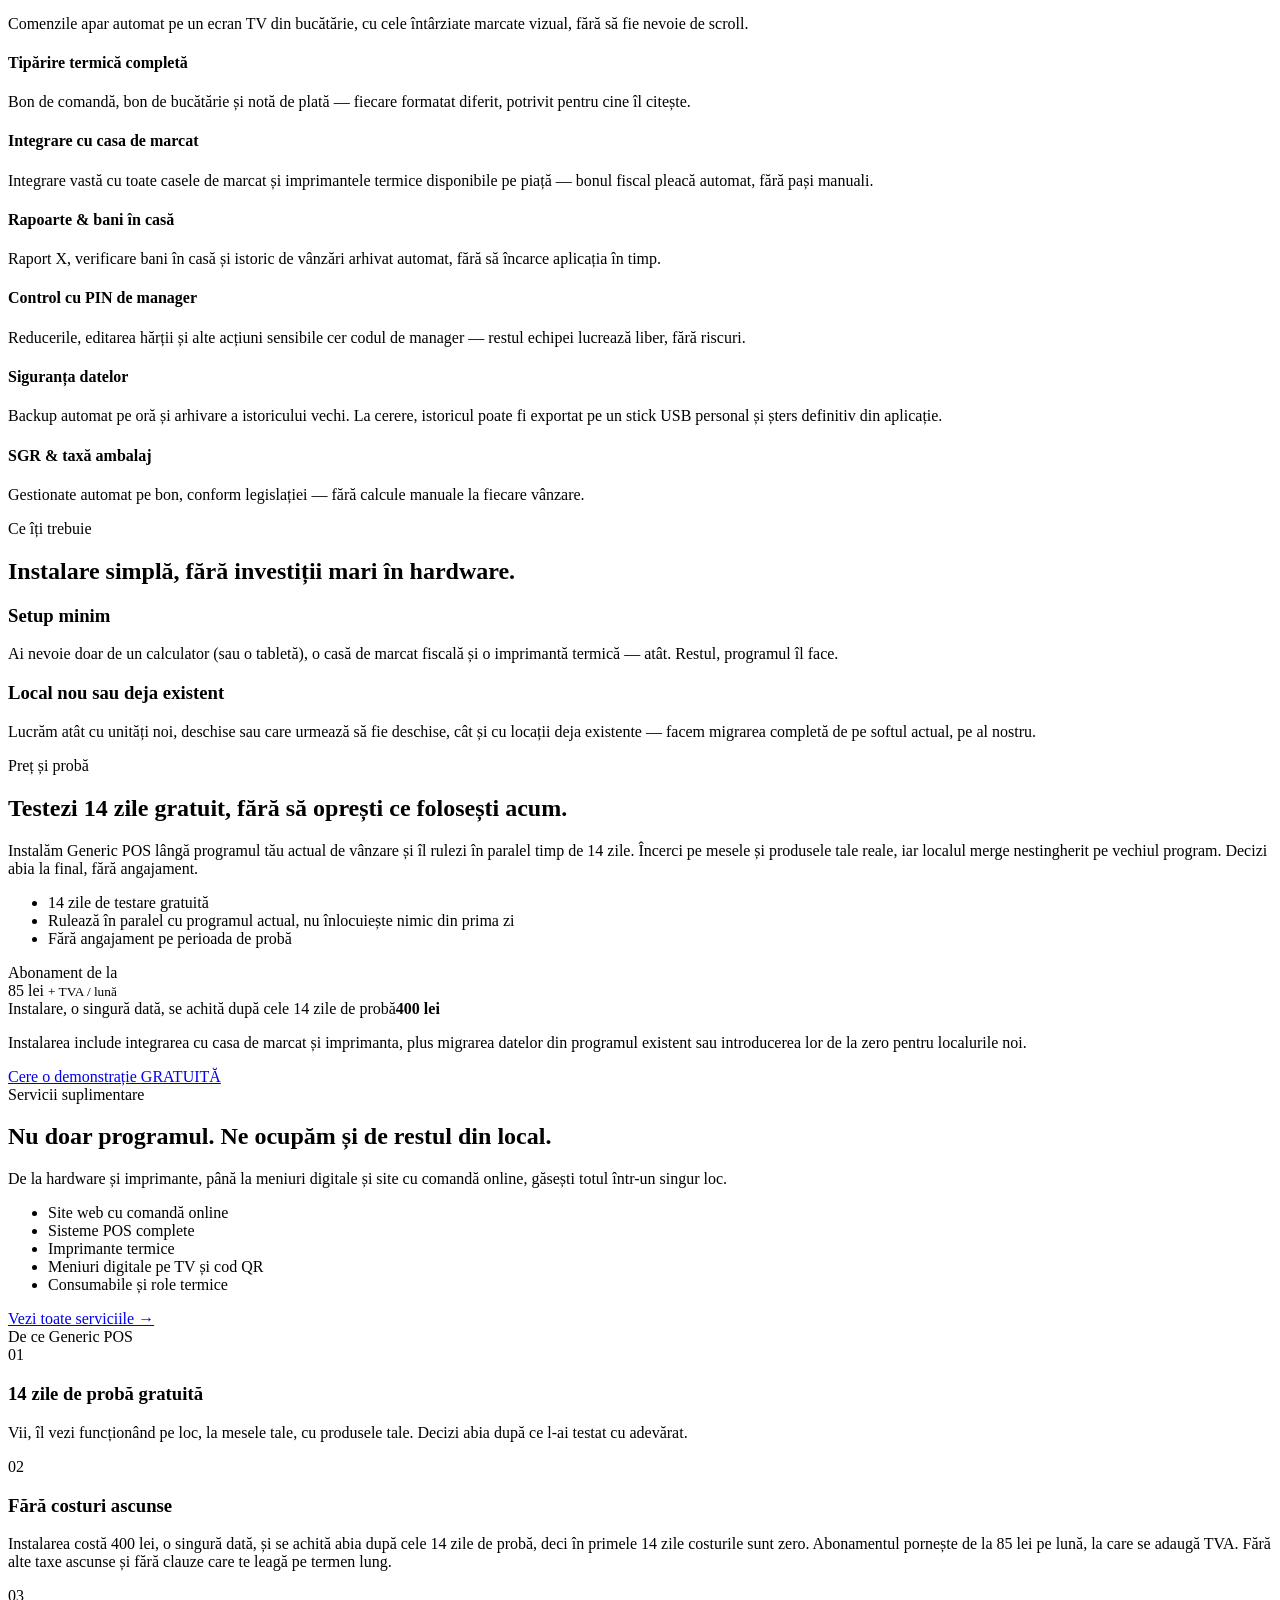
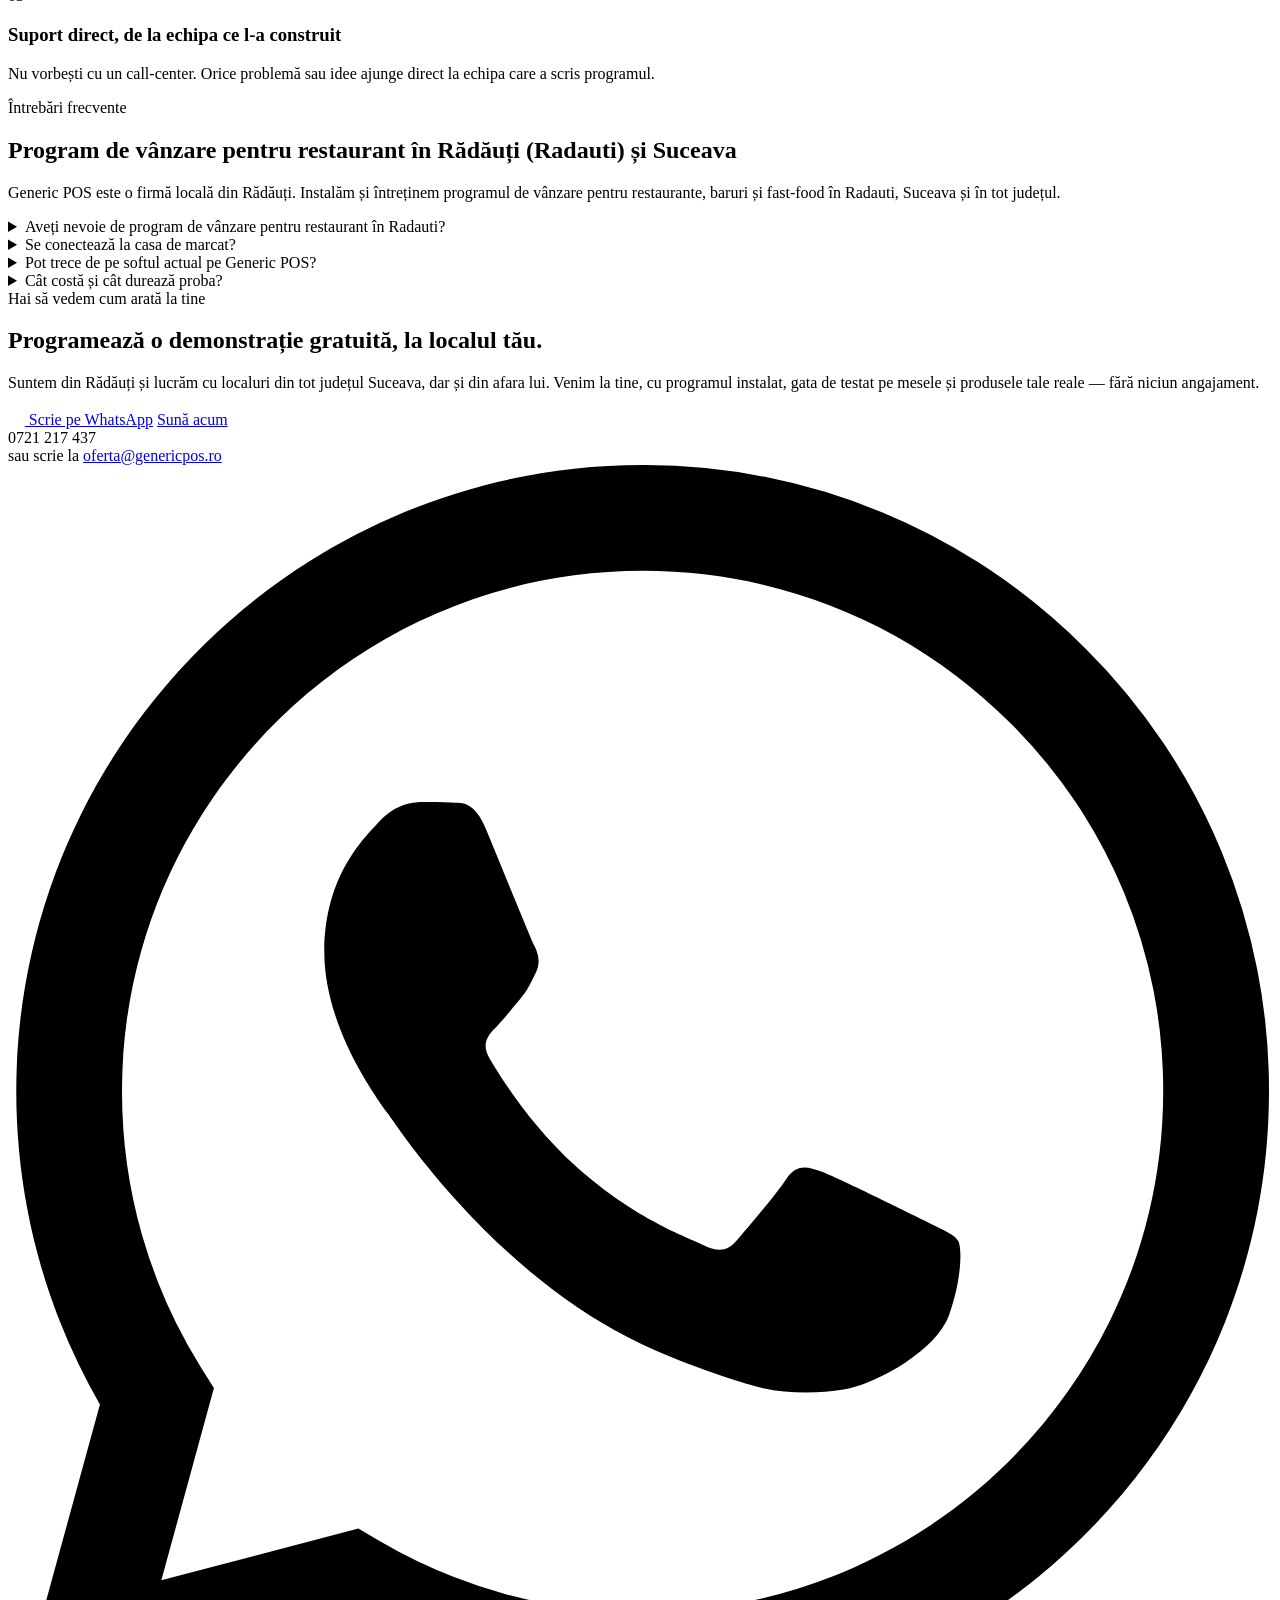
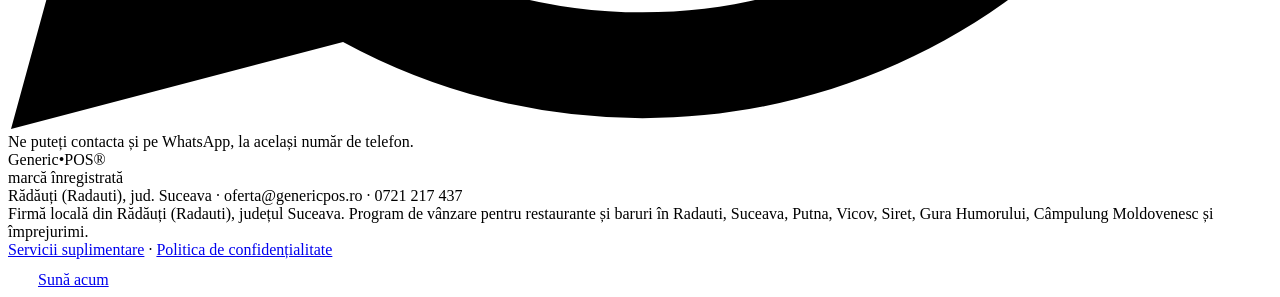
==== commit 0c7f69f4: "FAQ: precizează că la preț se adaugă TVA Co-Authored-By: Claude Sonnet 5.5 <noreply@anthropic.com> C" ====
--- a/public/index.html
+++ b/public/index.html
@@ -506,7 +506,7 @@
       <div class="why-card">
         <div class="num">02</div>
         <h3>Fără costuri ascunse</h3>
-        <p>Instalarea costă 400 lei, o singură dată, și se achită abia după cele 14 zile de probă, deci în primele 14 zile costurile sunt zero. Abonamentul pornește de la 85 lei + TVA pe lună. Fără alte taxe și fără clauze care te leagă pe termen lung.</p>
+        <p>Instalarea costă 400 lei, o singură dată, și se achită abia după cele 14 zile de probă, deci în primele 14 zile costurile sunt zero. Abonamentul pornește de la 85 lei pe lună, la care se adaugă TVA. Fără alte taxe ascunse și fără clauze care te leagă pe termen lung.</p>
       </div>
       <div class="why-card">
         <div class="num">03</div>
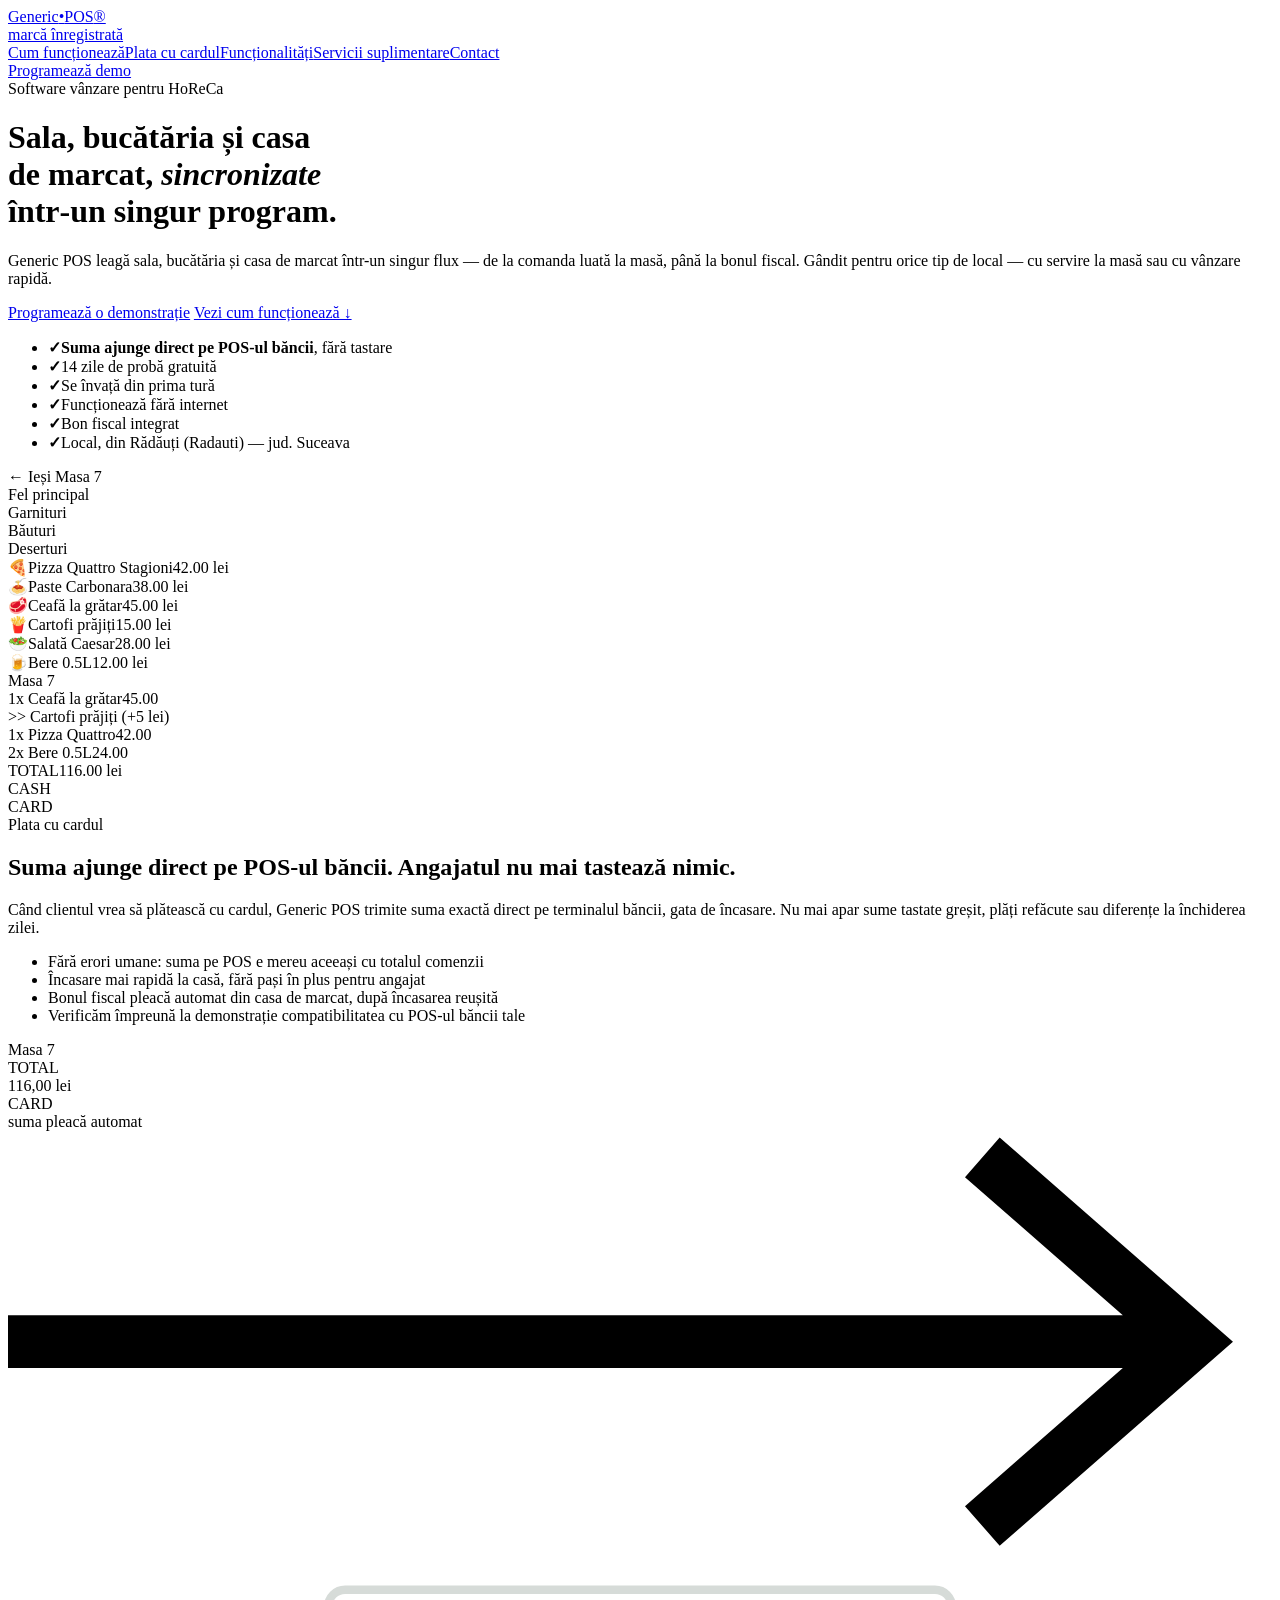
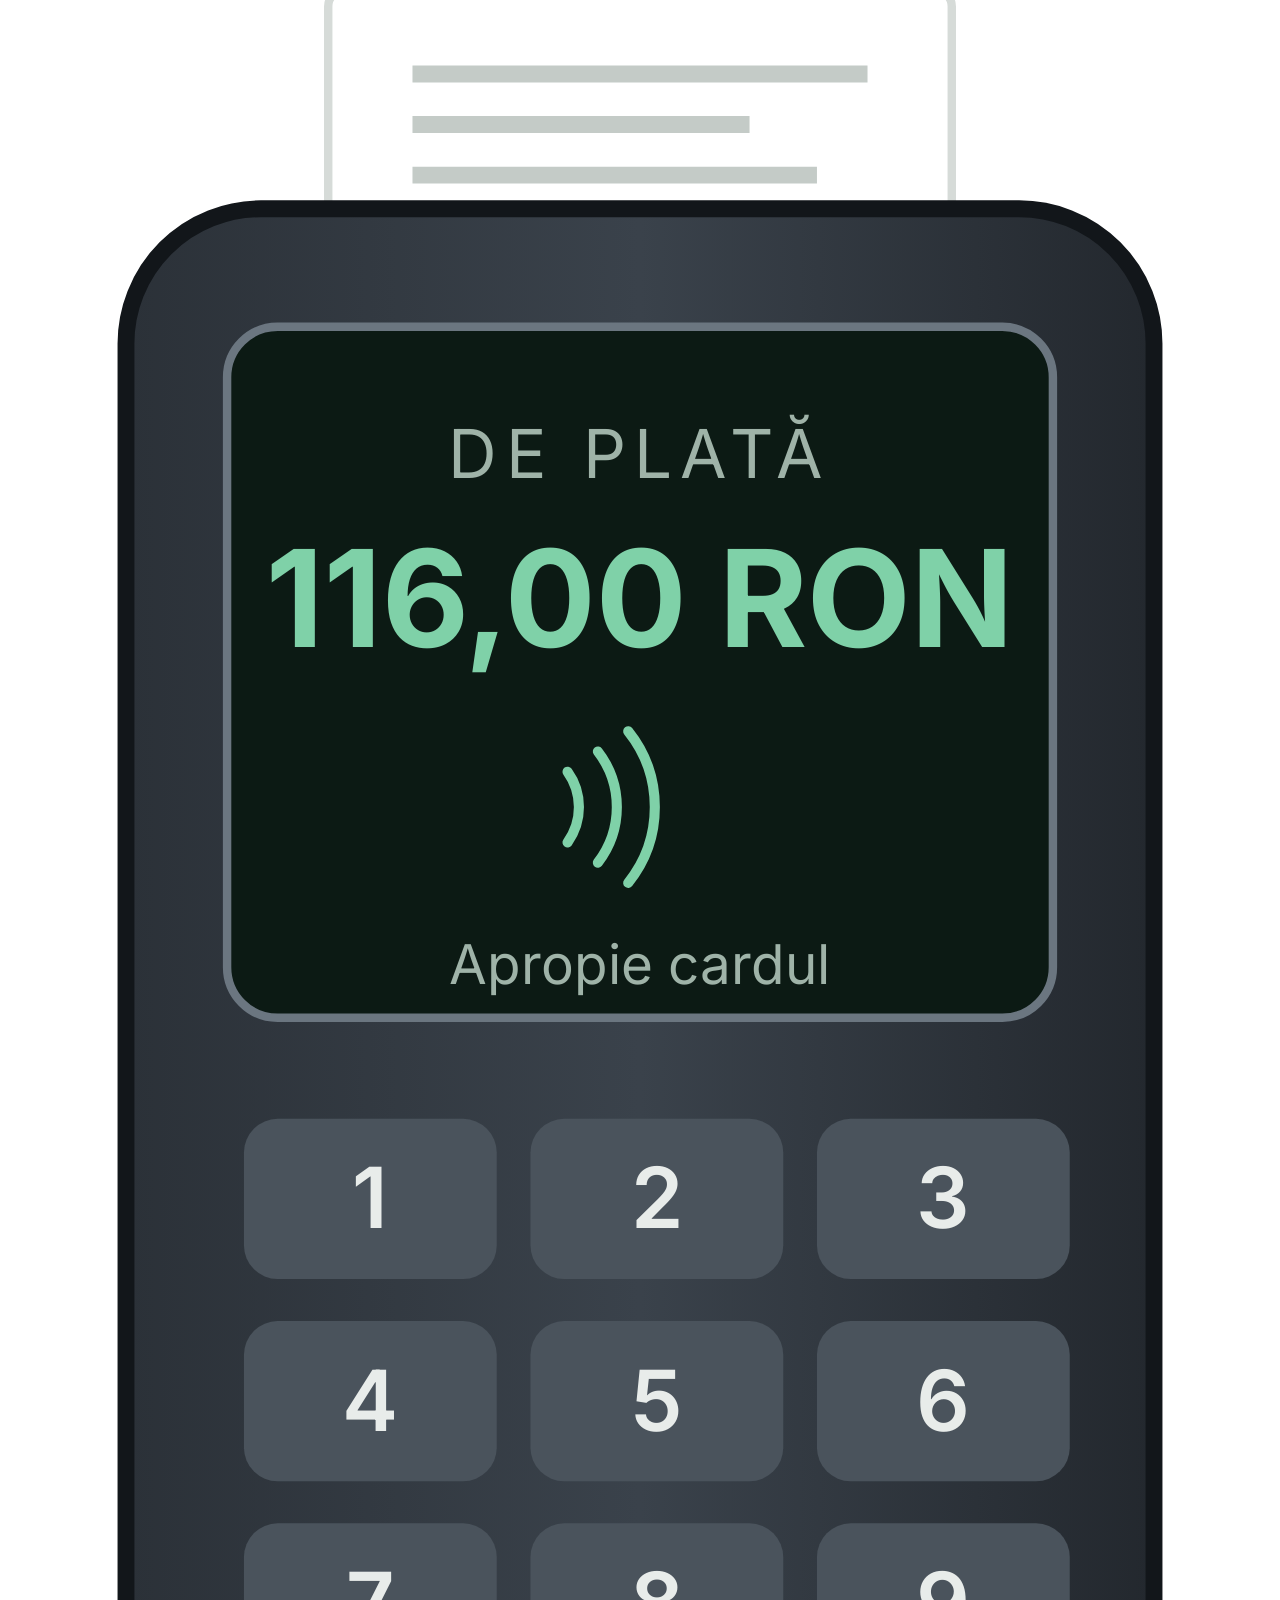
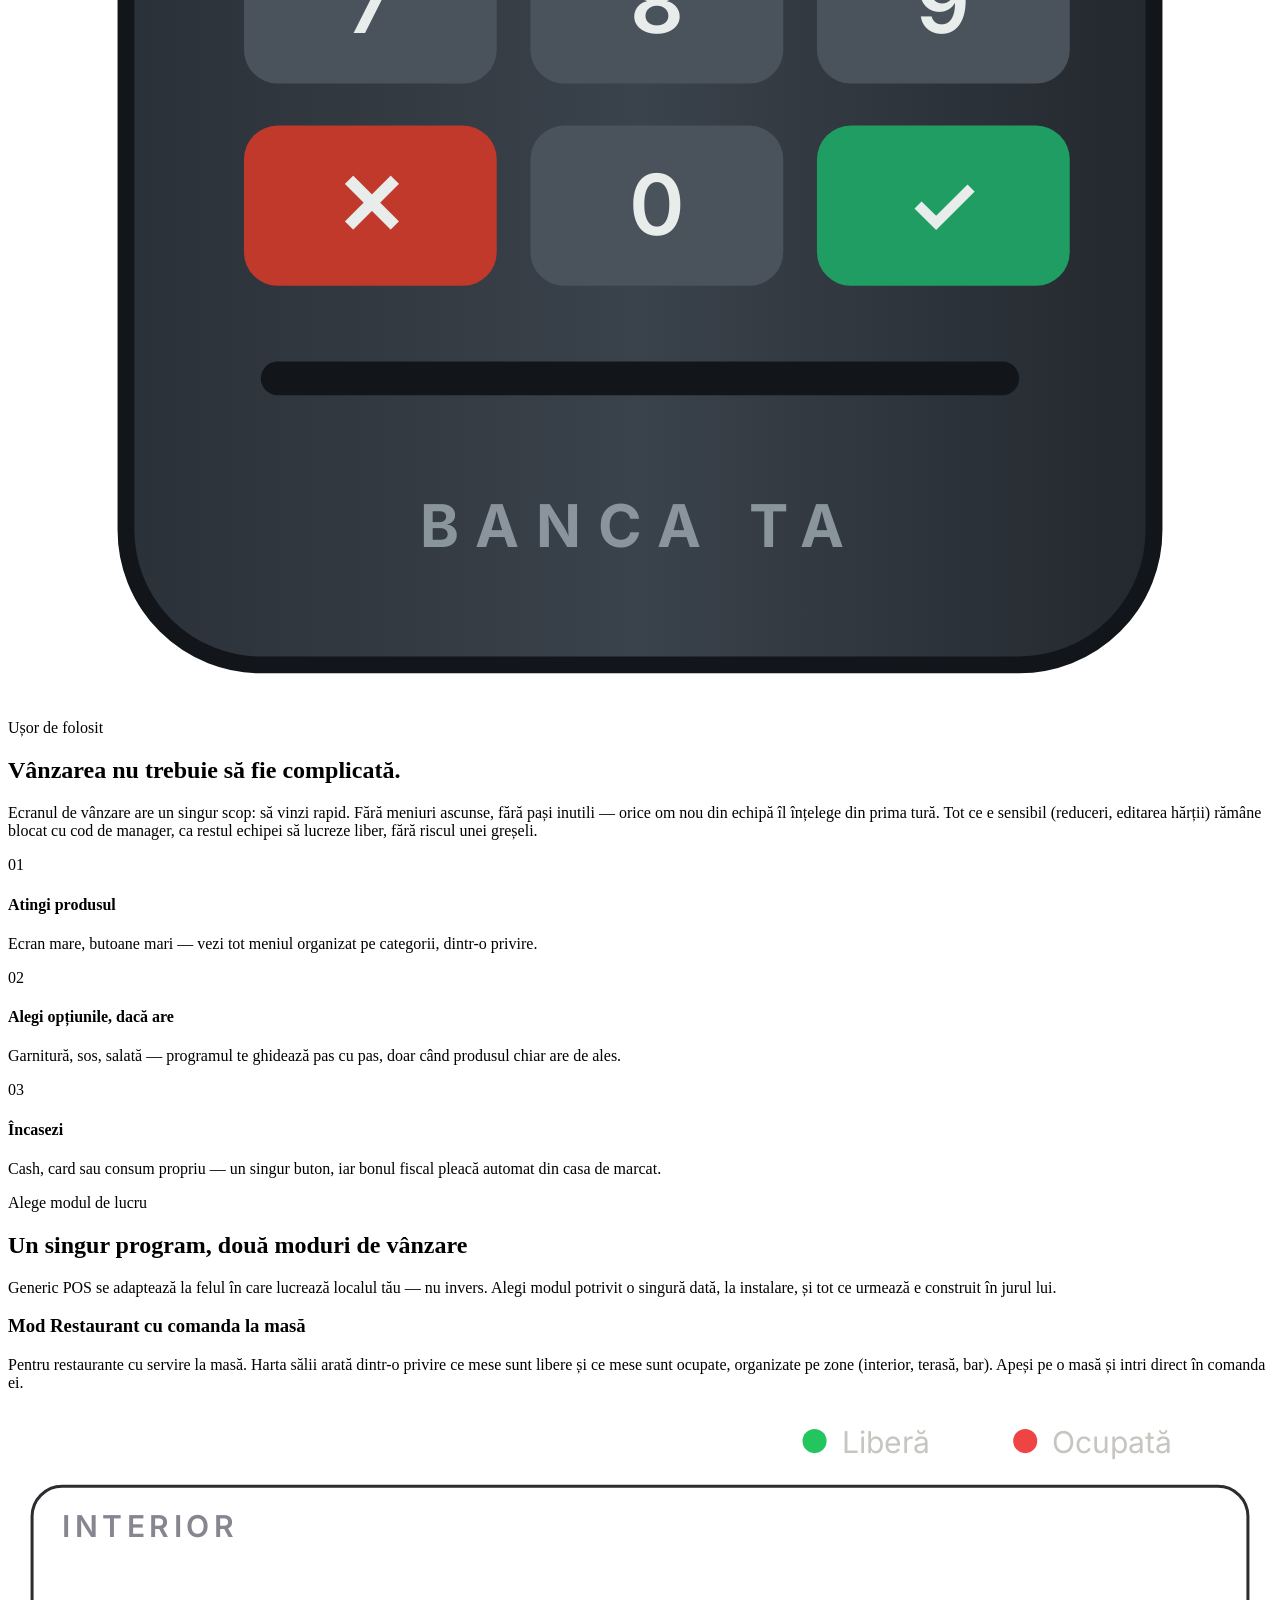
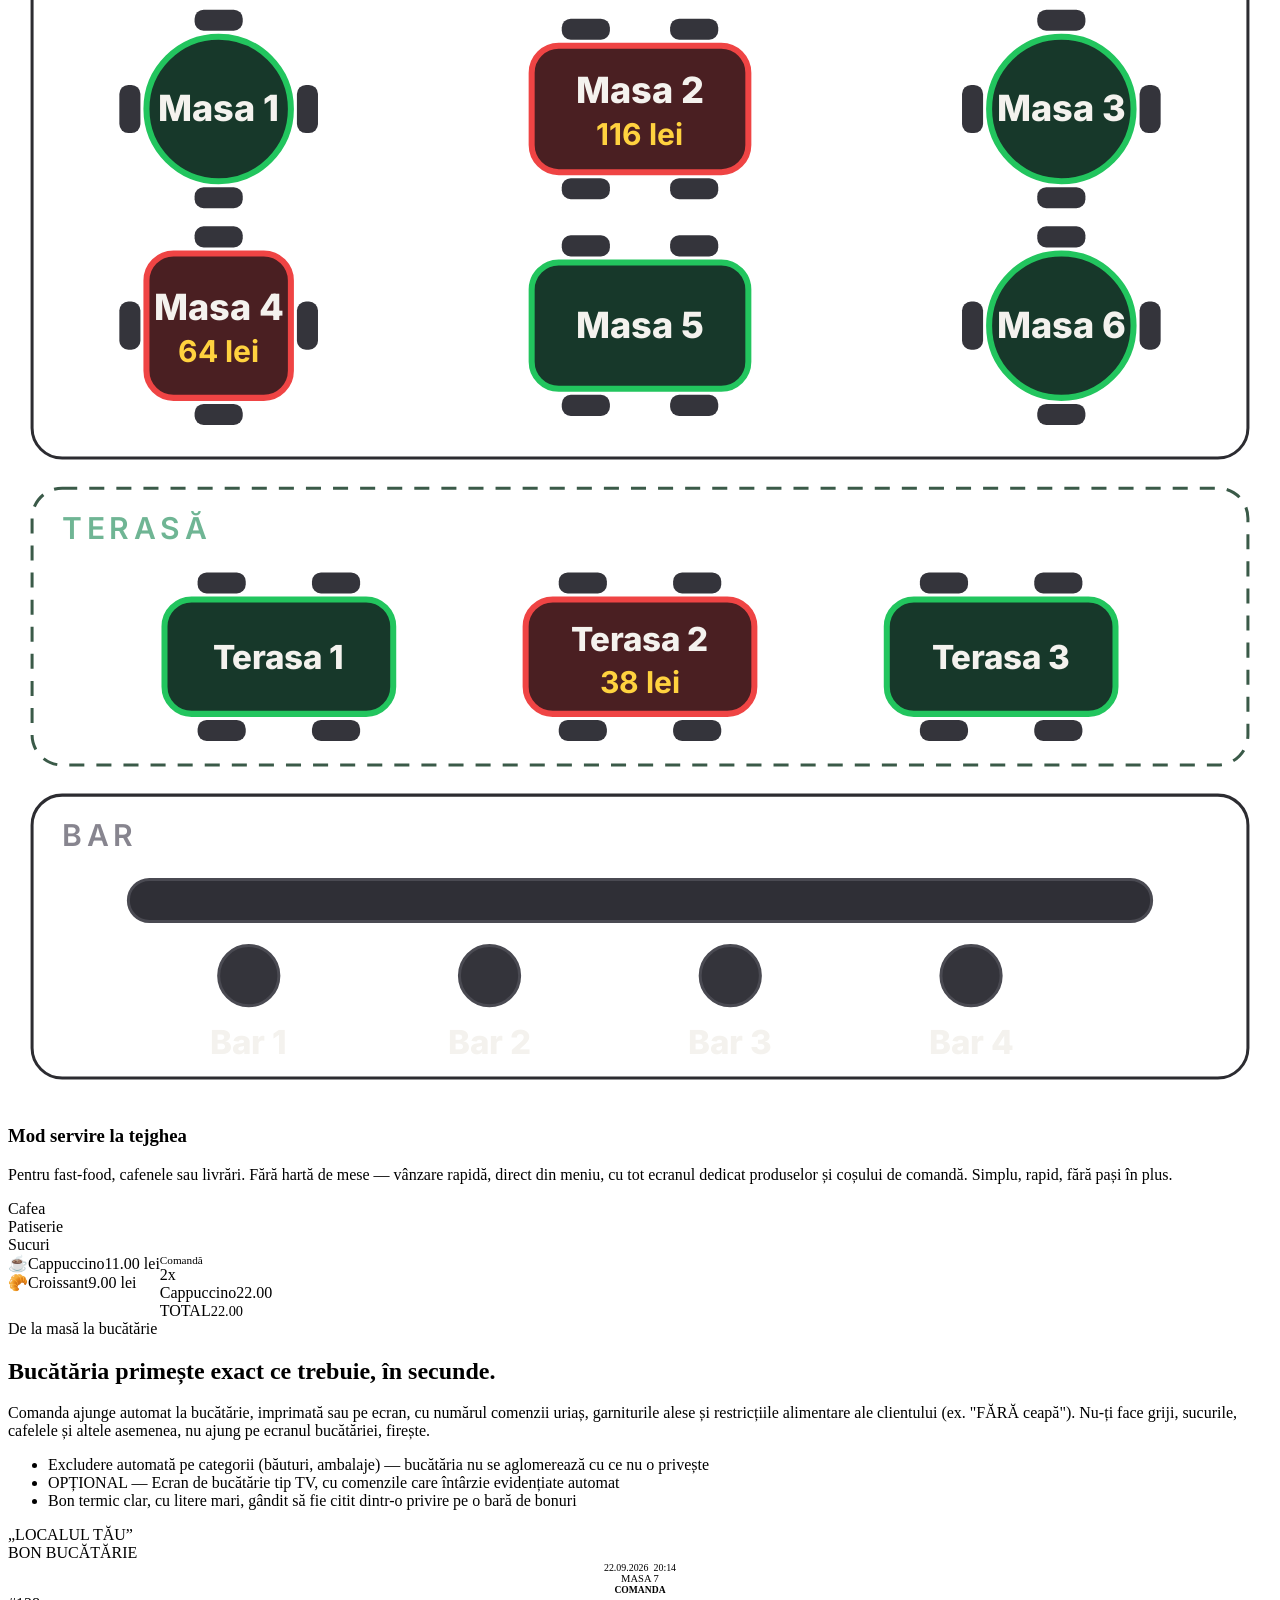
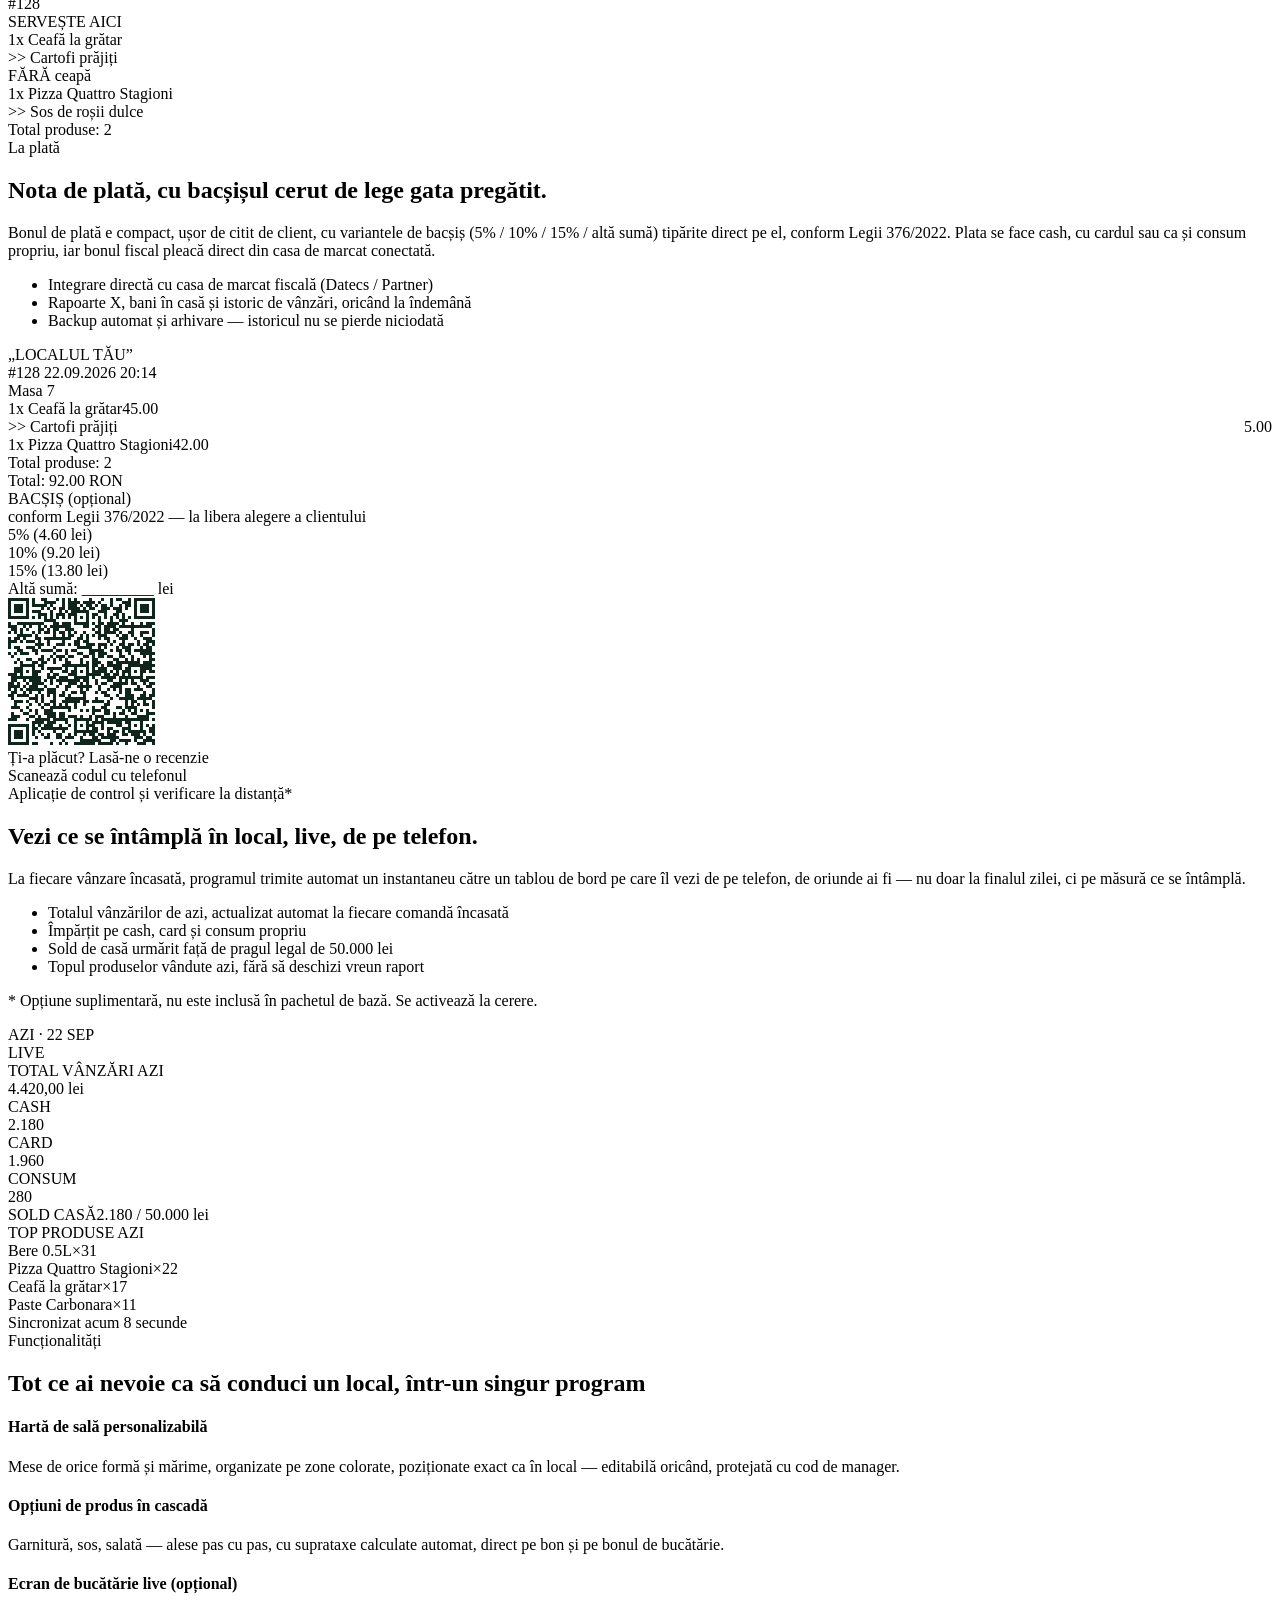
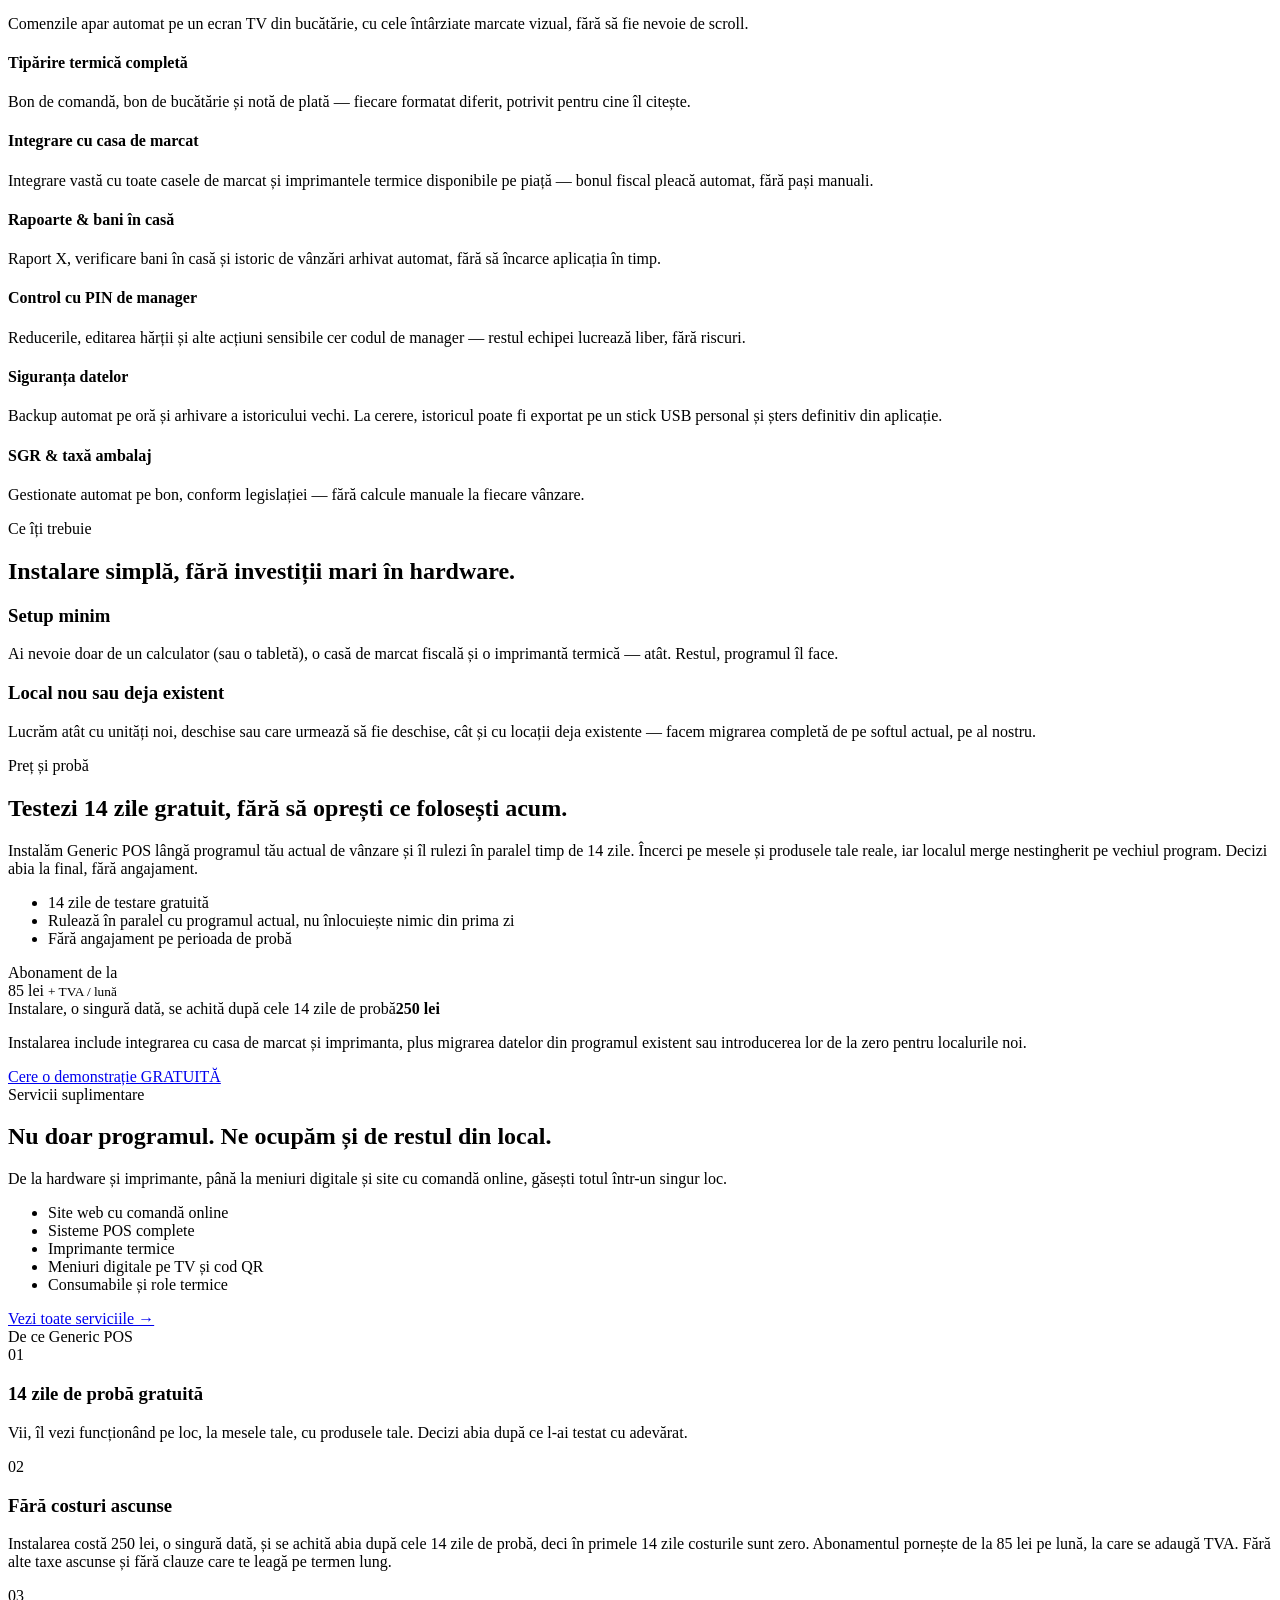
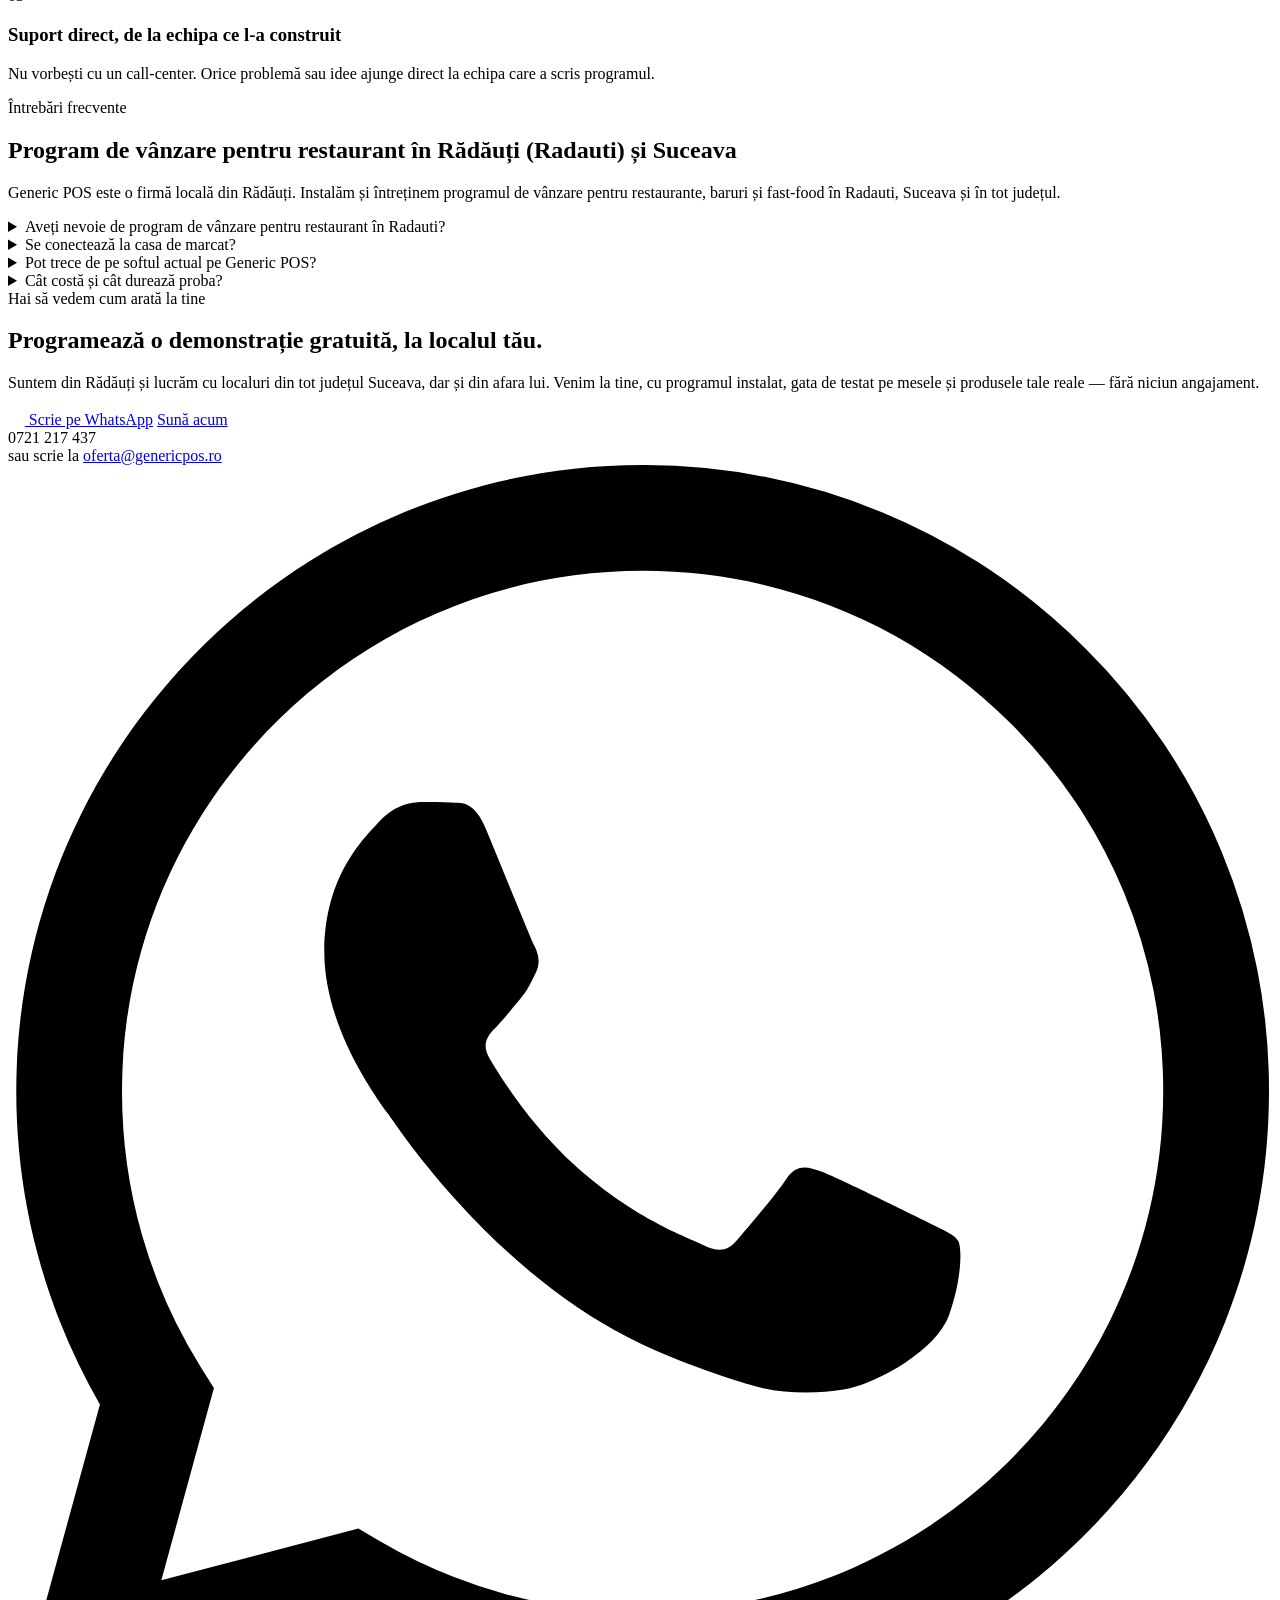
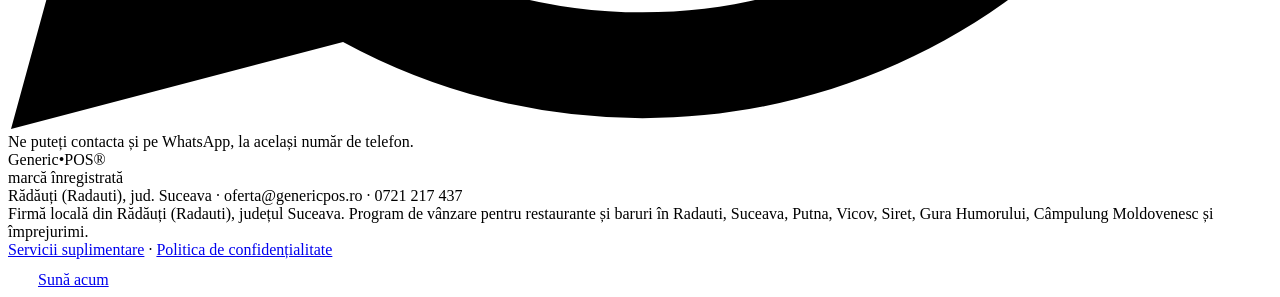
==== commit c0389615: "Instalare: 250 lei în loc de 400 Co-Authored-By: Claude Sonnet 5.5 <noreply@anthropic.com> Claude-Se" ====
--- a/public/index.html
+++ b/public/index.html
@@ -470,7 +470,7 @@
       <div class="price-box">
         <div class="price-from">Abonament de la</div>
         <div class="price-val">85 lei <small>+ TVA / lună</small></div>
-        <div class="price-setup"><span>Instalare, o singură dată, se achită după cele 14 zile de probă</span><strong>400 lei</strong></div>
+        <div class="price-setup"><span>Instalare, o singură dată, se achită după cele 14 zile de probă</span><strong>250 lei</strong></div>
         <p class="price-note">Instalarea include integrarea cu casa de marcat și imprimanta, plus migrarea datelor din programul existent sau introducerea lor de la zero pentru localurile noi.</p>
         <a class="btn btn-primary" href="#contact">Cere o demonstrație GRATUITĂ</a>
       </div>
@@ -506,7 +506,7 @@
       <div class="why-card">
         <div class="num">02</div>
         <h3>Fără costuri ascunse</h3>
-        <p>Instalarea costă 400 lei, o singură dată, și se achită abia după cele 14 zile de probă, deci în primele 14 zile costurile sunt zero. Abonamentul pornește de la 85 lei pe lună, la care se adaugă TVA. Fără alte taxe ascunse și fără clauze care te leagă pe termen lung.</p>
+        <p>Instalarea costă 250 lei, o singură dată, și se achită abia după cele 14 zile de probă, deci în primele 14 zile costurile sunt zero. Abonamentul pornește de la 85 lei pe lună, la care se adaugă TVA. Fără alte taxe ascunse și fără clauze care te leagă pe termen lung.</p>
       </div>
       <div class="why-card">
         <div class="num">03</div>
@@ -537,7 +537,7 @@
       </details>
       <details>
         <summary>Cât costă și cât durează proba?</summary>
-        <p>Abonamentul pornește de la 85 lei + TVA pe lună, iar instalarea costă 400 lei, o singură dată, cu integrarea la casa de marcat și imprimantă și migrarea datelor incluse. Proba durează 14 zile și este gratuită, iar cei 400 lei de instalare se achită abia după ea: în primele 14 zile costurile sunt zero. O rulezi în paralel cu programul actual de vânzare, fără angajament. Ne poți suna sau scrie pe WhatsApp la 0721 217 437 ca să programăm o demonstrație la tine în local.</p>
+        <p>Abonamentul pornește de la 85 lei + TVA pe lună, iar instalarea costă 250 lei, o singură dată, cu integrarea la casa de marcat și imprimantă și migrarea datelor incluse. Proba durează 14 zile și este gratuită, iar cei 250 lei de instalare se achită abia după ea: în primele 14 zile costurile sunt zero. O rulezi în paralel cu programul actual de vânzare, fără angajament. Ne poți suna sau scrie pe WhatsApp la 0721 217 437 ca să programăm o demonstrație la tine în local.</p>
       </details>
     </div>
   </div>
